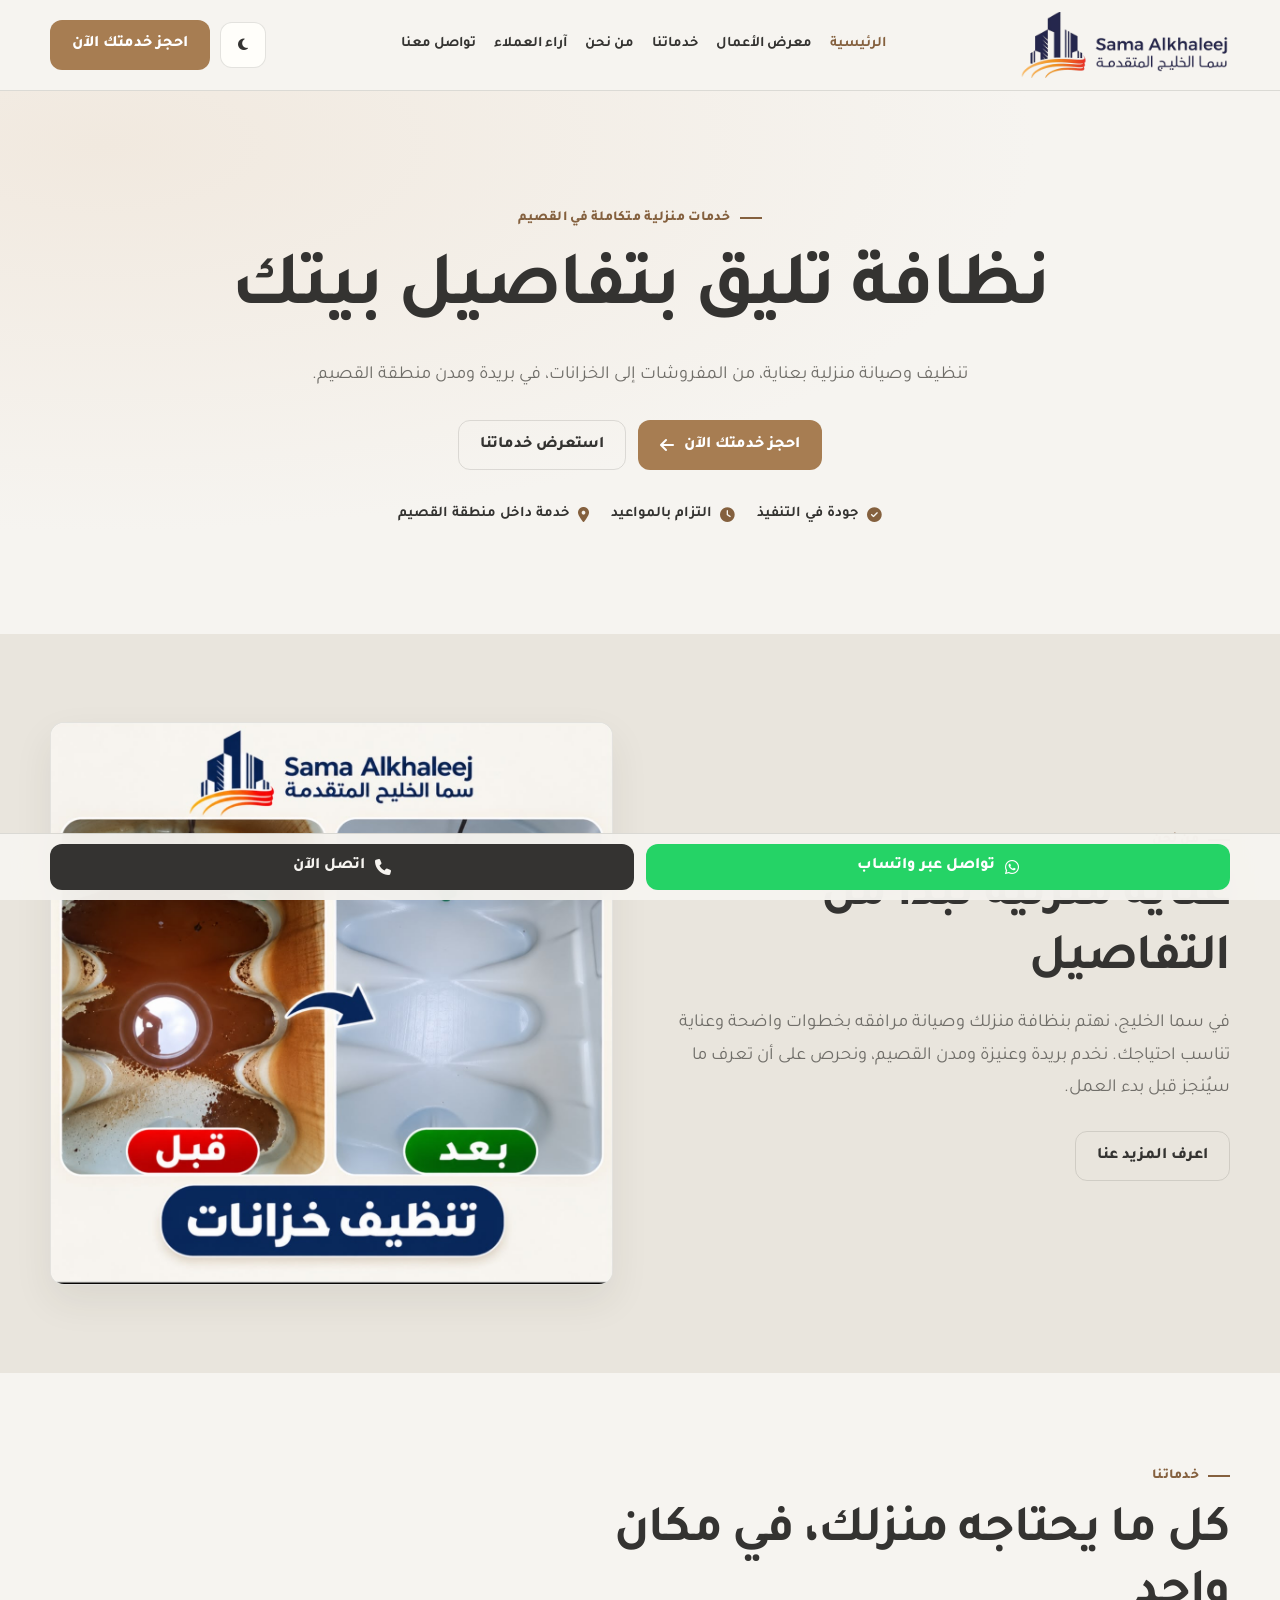
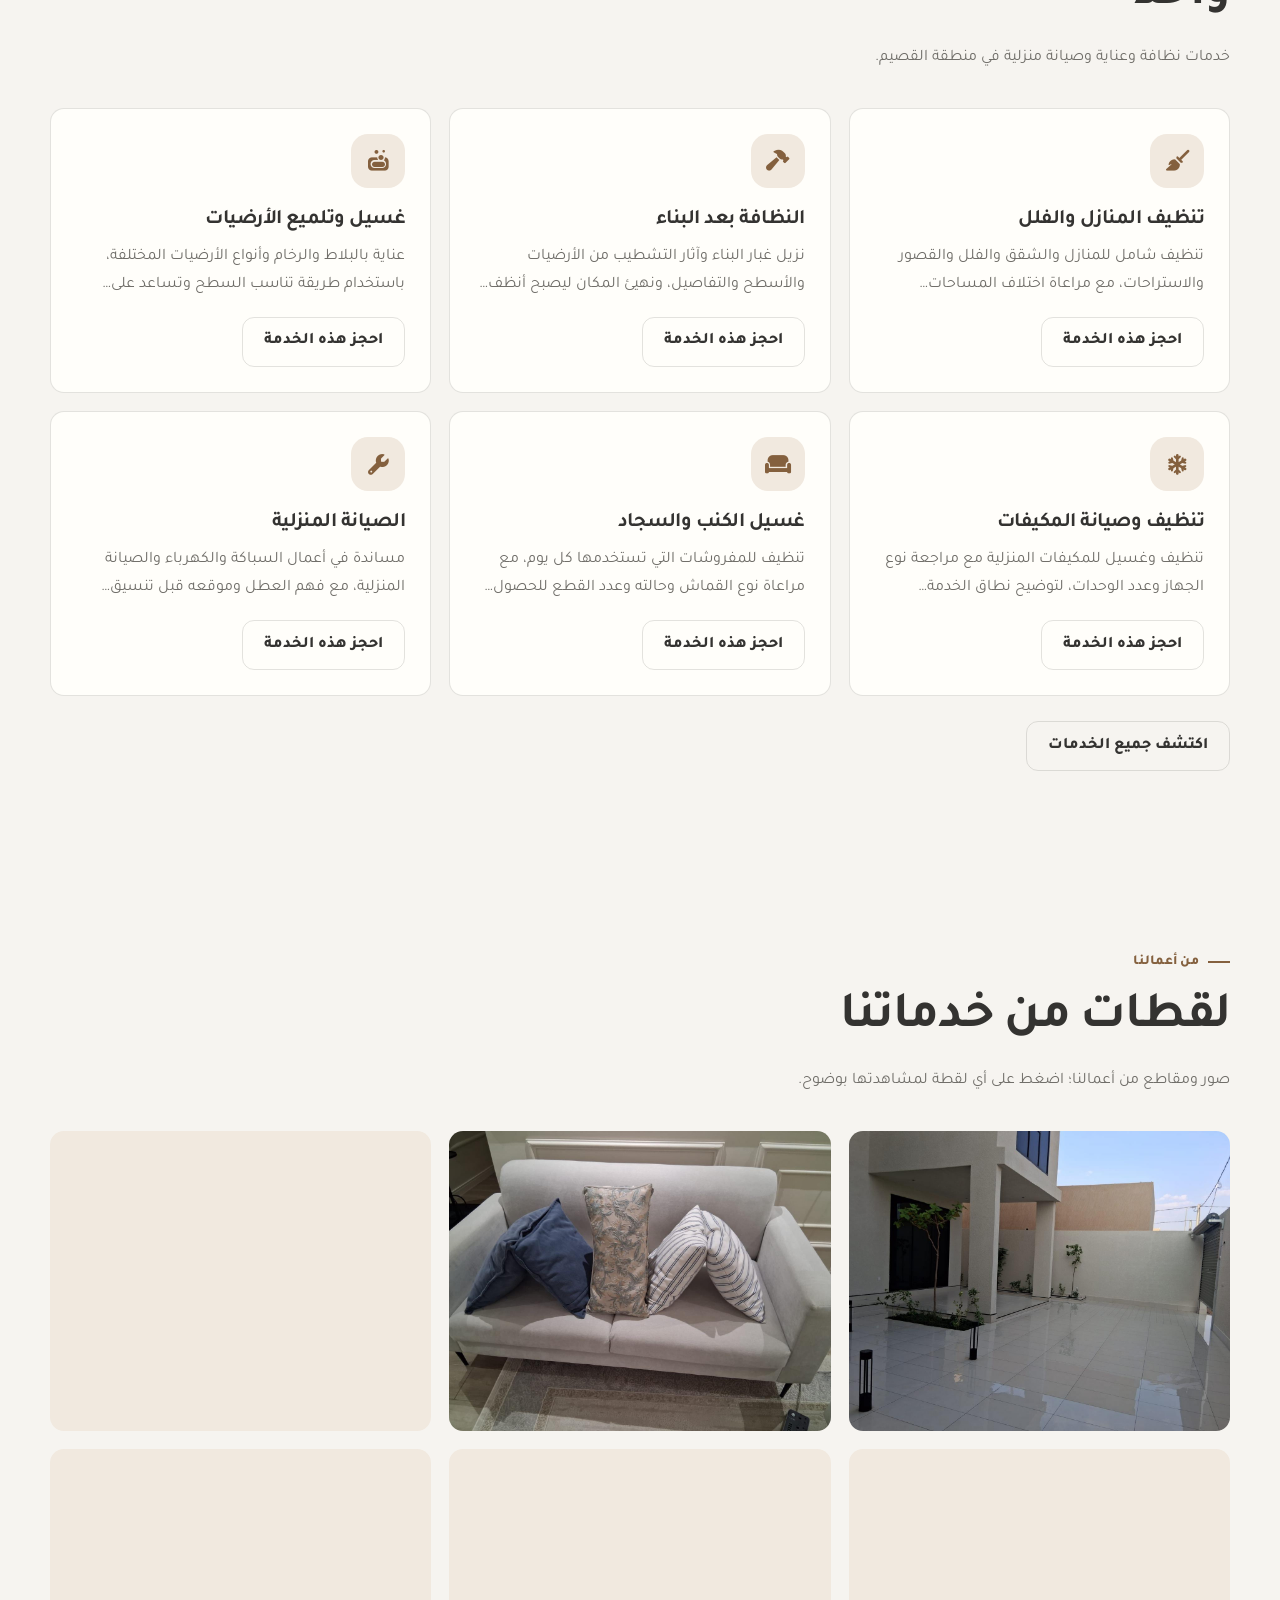
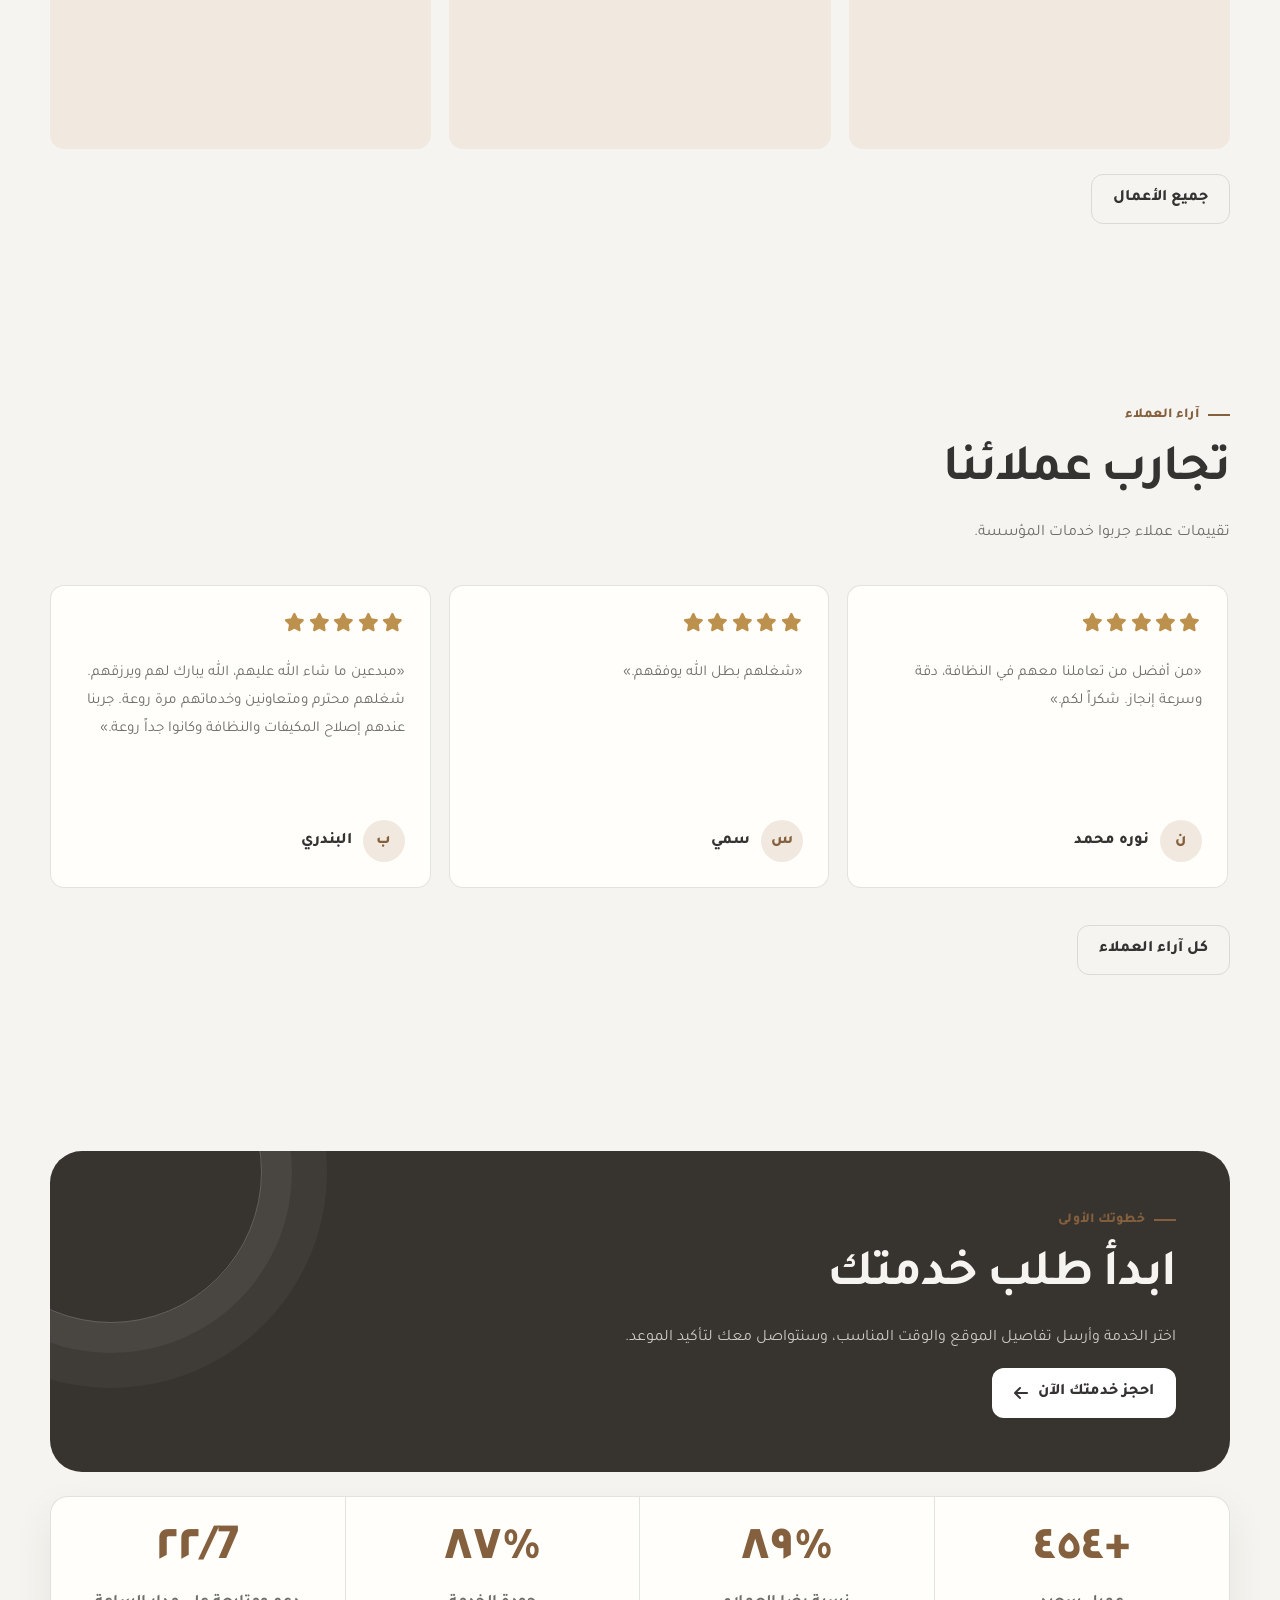
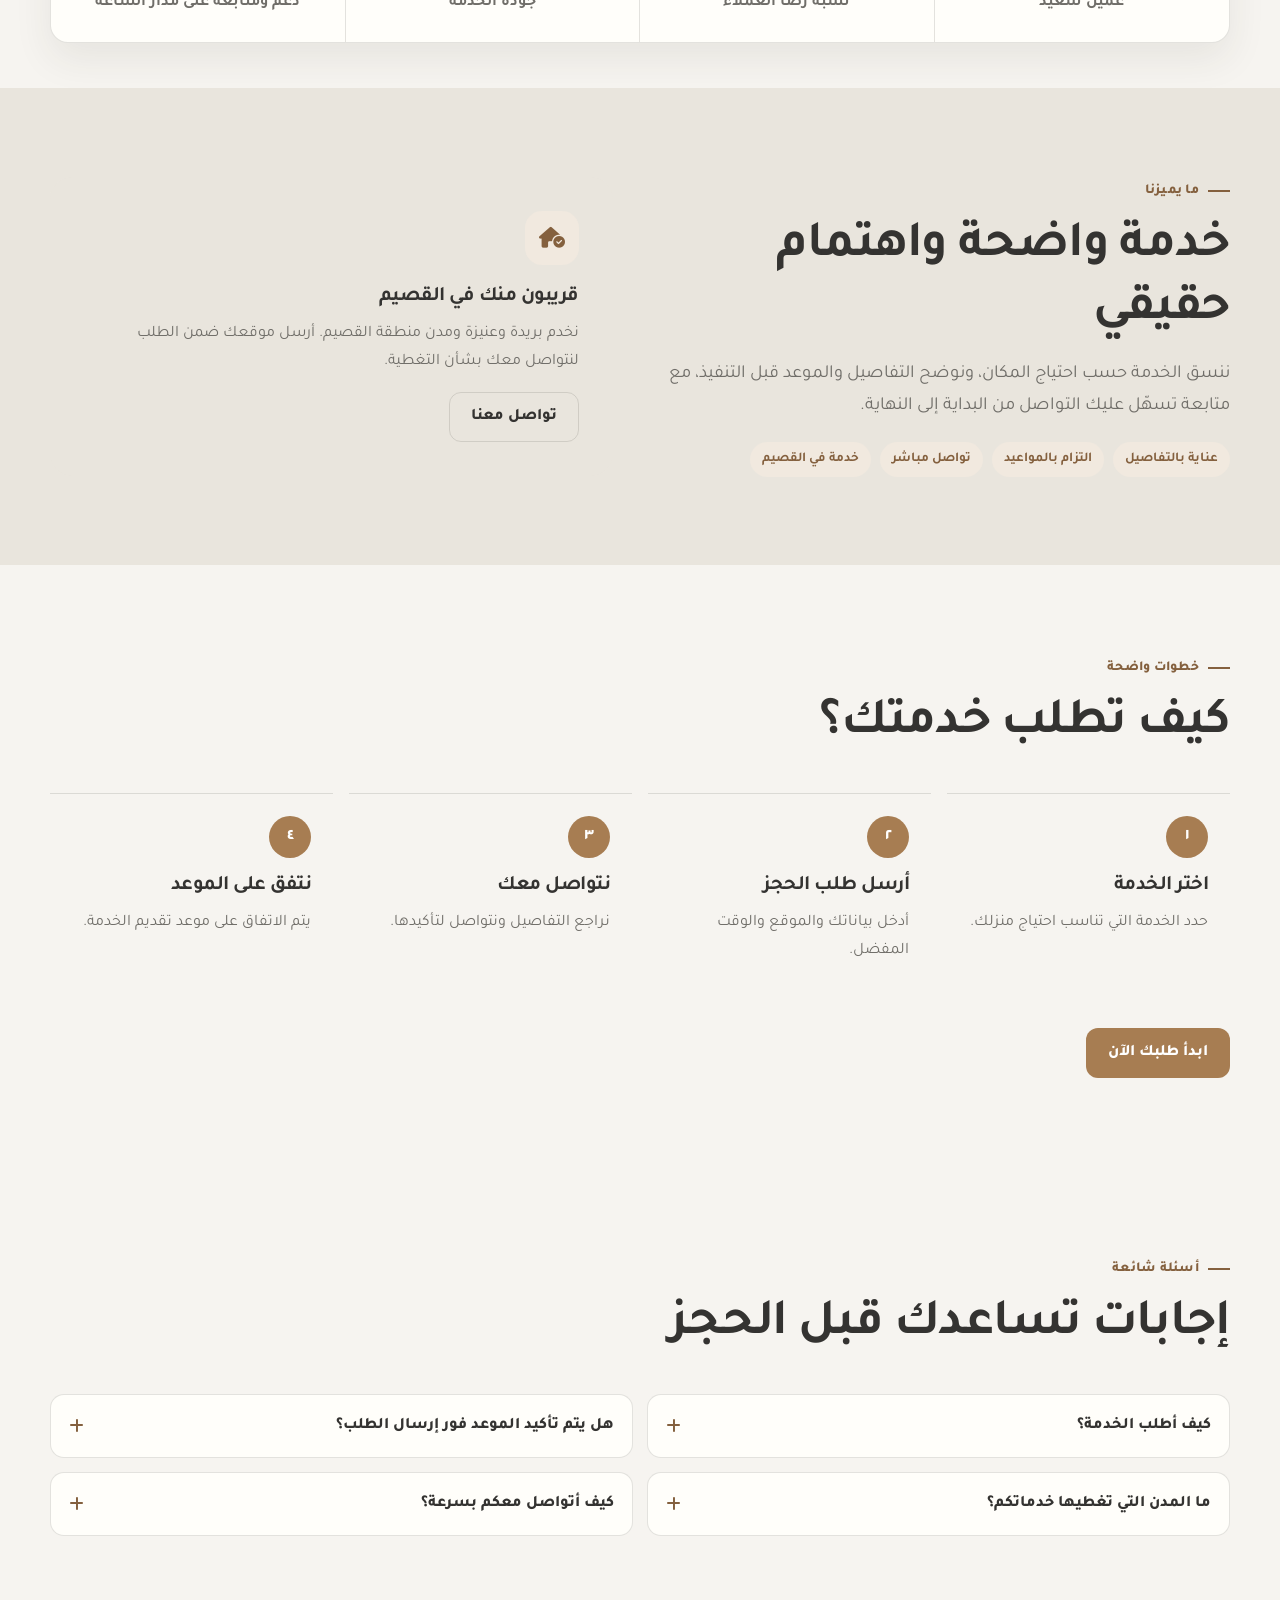
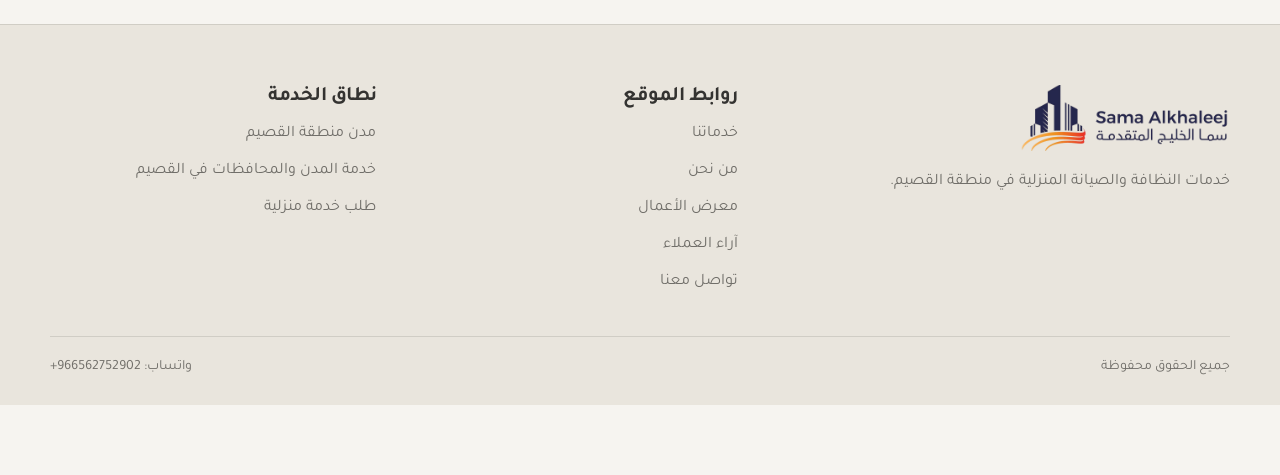
==== index.html @ a7f8eac2 "Refresh homepage flow, media gallery, and palette" ====
<!doctype html>
<html lang="ar" dir="rtl" data-theme="light">
  <head>
    <meta charset="utf-8" />
    <meta name="description" content="مؤسسة سما الخليج المتقدمة (Sama Al Khaleej Advanced) لخدمات تنظيف المنازل والفلل والمفروشات والخزانات وصيانة المكيفات والسباكة في بريدة ومدن منطقة القصيم، المملكة العربية السعودية." />
    <meta name="robots" content="index,follow,max-image-preview:large" />
    <meta name="author" content="مؤسسة سما الخليج المتقدمة" />
    <meta name="application-name" content="Sama Al Khaleej Advanced" />
    <meta property="og:type" content="website" />
    <meta property="og:site_name" content="مؤسسة سما الخليج المتقدمة" />
    <meta property="og:locale" content="ar_SA" />
    <meta property="og:title" content="سما الخليج المتقدمة | Sama Al Khaleej Advanced - تنظيف وصيانة المنازل بالقصيم" />
    <meta property="og:description" content="مؤسسة سما الخليج المتقدمة (Sama Al Khaleej Advanced) لخدمات تنظيف المنازل والفلل والمفروشات والخزانات وصيانة المكيفات والسباكة في بريدة ومدن منطقة القصيم، المملكة العربية السعودية." />
    <meta name="twitter:card" content="summary" />
    <meta name="twitter:title" content="سما الخليج المتقدمة | Sama Al Khaleej Advanced - تنظيف وصيانة المنازل بالقصيم" />
    <meta name="twitter:description" content="مؤسسة سما الخليج المتقدمة (Sama Al Khaleej Advanced) لخدمات تنظيف المنازل والفلل والمفروشات والخزانات وصيانة المكيفات والسباكة في بريدة ومدن منطقة القصيم، المملكة العربية السعودية." />
    <title>سما الخليج المتقدمة | Sama Al Khaleej Advanced - تنظيف وصيانة المنازل بالقصيم</title>
    <meta name="viewport" content="width=device-width, initial-scale=1" />
    <meta name="theme-color" content="#f7f6f2" />
    <link
      rel="icon"
      href="data:image/svg+xml,%3Csvg xmlns='http://www.w3.org/2000/svg' viewBox='0 0 100 100'%3E%3Crect width='100' height='100' rx='24' fill='%2375634a'/%3E%3Ctext x='50' y='68' text-anchor='middle' font-size='58' fill='white' font-family='Arial'%3Eس%3C/text%3E%3C/svg%3E"
    />
    <link rel="stylesheet" href="css/variables.css" />
    <link rel="stylesheet" href="css/base.css" />
    <link rel="stylesheet" href="css/components.css" />
    <link rel="stylesheet" href="css/layout.css" />
    <link rel="stylesheet" href="css/animations.css" />
    <link rel="stylesheet" href="css/responsive.css" />
    <link
      rel="stylesheet"
      href="https://cdnjs.cloudflare.com/ajax/libs/font-awesome/6.5.2/css/all.min.css"
    />
    <script>
      try {
        const t = localStorage.getItem("sama-theme");
        if (t === "dark" || t === "light")
          document.documentElement.dataset.theme = t;
        else if (matchMedia("(prefers-color-scheme: dark)").matches)
          document.documentElement.dataset.theme = "dark";
      } catch (e) {}
    </script>
    <script type="application/ld+json">{"@context":"https://schema.org","@type":"Organization","name":"مؤسسة سما الخليج المتقدمة","alternateName":"Sama Al Khaleej Advanced","telephone":"+966562752902","areaServed":[{"@type":"Place","name":"Buraidah"},{"@type":"Place","name":"Unaizah"},{"@type":"Place","name":"Al-Qassim Region"},{"@type":"Place","name":"Saudi Arabia"}],"knowsAbout":["تنظيف المنازل والفلل","تنظيف ما بعد البناء","غسيل الأرضيات والرخام","غسيل الكنب والسجاد والموكيت","تنظيف وصيانة المكيفات","تنظيف الخزانات","تنظيف النوافذ والواجهات","مكافحة الحشرات","تنظيف المطابخ والحمامات","السباكة والكهرباء والصيانة المنزلية","home cleaning","villa cleaning","post-construction cleaning","floor and marble cleaning","sofa and carpet cleaning","air conditioner cleaning and maintenance","water tank cleaning","pest control","plumbing and electrical maintenance"]}</script>
  </head>
  <body>
    <a class="skip-link" href="#main">انتقل إلى المحتوى</a>
    <header class="site-header">
      <div class="container nav-wrap">
        <a class="brand" href="index.html" aria-label="شعار مؤسسة سما الخليج المتقدمة"><img class="brand-logo" src="assets/logo.png" data-logo-light="assets/logo.png" data-logo-dark="assets/logo-light.png" alt="شعار سما الخليج المتقدمة" /></a>
        <nav class="nav-links" id="main-menu" data-nav-menu aria-label="القائمة الرئيسية"><a href="index.html" aria-current="page">الرئيسية</a><a href="pages/gallery.html">معرض الأعمال</a><a href="pages/services.html">خدماتنا</a><a href="pages/about.html">من نحن</a><a href="pages/testimonials.html">آراء العملاء</a><a href="pages/contact.html">تواصل معنا</a></nav>
        <div class="nav-actions">
          <button
            class="icon-btn"
            type="button"
            data-theme-toggle
            aria-label="التبديل بين الوضعين"
          >
            <i class="fa-solid fa-moon theme-dark" aria-hidden="true"></i
            ><i
              class="fa-solid fa-sun theme-light sr-only"
              aria-hidden="true"
            ></i></button
          ><a class="btn" href="pages/booking.html">احجز خدمتك الآن</a
          ><button
            class="icon-btn nav-toggle"
            type="button"
            data-nav-toggle
            aria-expanded="false"
            aria-controls="main-menu"
            aria-label="فتح القائمة"
          >
            <i class="fa-solid fa-bars" aria-hidden="true"></i>
          </button>
        </div>
      </div>
    </header>
    <main id="main">
      <section class="hero">
        <div class="container hero-grid">
          <div class="hero-copy">
            <span class="eyebrow">خدمات منزلية متكاملة في القصيم</span>
            <h1>نظافة تليق بتفاصيل بيتك</h1>
            <p class="lead">
              تنظيف وصيانة منزلية بعناية، من المفروشات إلى الخزانات، في بريدة ومدن منطقة القصيم.
            </p>
            <div class="hero-actions">
              <a class="btn" href="pages/booking.html"
                >احجز خدمتك الآن
                <i class="fa-solid fa-arrow-left" aria-hidden="true"></i></a
              ><a class="btn btn-secondary" href="pages/services.html"
                >استعرض خدماتنا</a
              >
            </div>
            <div class="trust-row">
              <span class="trust-item"
                ><i class="fa-solid fa-circle-check" aria-hidden="true"></i>جودة
                في التنفيذ</span
              ><span class="trust-item"
                ><i class="fa-solid fa-clock" aria-hidden="true"></i>التزام
                بالمواعيد</span
              ><span class="trust-item"
                ><i class="fa-solid fa-location-dot" aria-hidden="true"></i>خدمة
                داخل منطقة القصيم</span
              >
            </div>
          </div>
        </div>
      </section>
      <section class="section home-about-section" id="home-about">
        <div class="container split home-about-grid">
          <div class="home-about-copy">
            <span class="eyebrow">من نحن</span>
            <h2>عناية منزلية تبدأ من التفاصيل</h2>
            <p class="lead">
              في سما الخليج، نهتم بنظافة منزلك وصيانة مرافقه بخطوات واضحة وعناية
              تناسب احتياجك. نخدم بريدة وعنيزة ومدن القصيم، ونحرص على أن تعرف ما
              سيُنجز قبل بدء العمل.
            </p>
            <a class="btn btn-secondary" href="pages/about.html">اعرف المزيد عنا</a>
          </div>
          <figure class="home-about-visual">
            <img
              src="assets/WhatsApp Image 2026-10-27 at 4.24.41 PM.jpeg"
              alt="مقارنة قبل وبعد تنظيف خزان مياه"
              loading="lazy"
            />
          </figure>
        </div>
      </section>
      <section class="section home-services-section" id="home-services">
        <div class="container">
          <div class="section-head">
            <span class="eyebrow">خدماتنا</span>
            <h2>كل ما يحتاجه منزلك، في مكان واحد</h2>
            <p>خدمات نظافة وعناية وصيانة منزلية في منطقة القصيم.</p>
          </div>
          <div class="grid service-grid">
            <article class="card service-card reveal">
              <span class="icon-tile"><i class="fa-solid fa-broom" aria-hidden="true"></i></span>
              <h3>تنظيف المنازل والفلل</h3>
              <p>تنظيف شامل للمنازل والشقق والفلل والقصور والاستراحات، مع مراعاة اختلاف المساحات وطبيعة كل مكان، لتستعيد مساحتك ترتيبها ونظافتها بعناية.</p>
              <a class="btn btn-secondary" href="pages/booking.html?service=تنظيف%20المنازل">احجز هذه الخدمة</a>
            </article>
            <article class="card service-card reveal">
              <span class="icon-tile"><i class="fa-solid fa-hammer" aria-hidden="true"></i></span>
              <h3>النظافة بعد البناء</h3>
              <p>نزيل غبار البناء وآثار التشطيب من الأرضيات والأسطح والتفاصيل، ونهيئ المكان ليصبح أنظف وأسهل استعدادًا للسكن أو الاستخدام.</p>
              <a class="btn btn-secondary" href="pages/booking.html?service=النظافة%20بعد%20البناء">احجز هذه الخدمة</a>
            </article>
            <article class="card service-card reveal">
              <span class="icon-tile"><i class="fa-solid fa-soap" aria-hidden="true"></i></span>
              <h3>غسيل وتلميع الأرضيات</h3>
              <p>عناية بالبلاط والرخام وأنواع الأرضيات المختلفة، باستخدام طريقة تناسب السطح وتساعد على استعادة مظهره النظيف والمرتب.</p>
              <a class="btn btn-secondary" href="pages/booking.html?service=غسيل%20الأرضيات">احجز هذه الخدمة</a>
            </article>
            <article class="card service-card reveal">
              <span class="icon-tile"><i class="fa-solid fa-snowflake" aria-hidden="true"></i></span>
              <h3>تنظيف وصيانة المكيفات</h3>
              <p>تنظيف وغسيل للمكيفات المنزلية مع مراجعة نوع الجهاز وعدد الوحدات، لتوضيح نطاق الخدمة ومساعدتك في الحفاظ على أداء أفضل.</p>
              <a class="btn btn-secondary" href="pages/booking.html?service=تنظيف%20المكيفات">احجز هذه الخدمة</a>
            </article>
            <article class="card service-card reveal">
              <span class="icon-tile"><i class="fa-solid fa-couch" aria-hidden="true"></i></span>
              <h3>غسيل الكنب والسجاد</h3>
              <p>تنظيف للمفروشات التي تستخدمها كل يوم، مع مراعاة نوع القماش وحالته وعدد القطع للحصول على عناية مناسبة لبيتك.</p>
              <a class="btn btn-secondary" href="pages/booking.html?service=غسيل%20الكنب%20والسجاد">احجز هذه الخدمة</a>
            </article>
            <article class="card service-card reveal">
              <span class="icon-tile"><i class="fa-solid fa-wrench" aria-hidden="true"></i></span>
              <h3>الصيانة المنزلية</h3>
              <p>مساندة في أعمال السباكة والكهرباء والصيانة المنزلية، مع فهم العطل وموقعه قبل تنسيق نطاق العمل والموعد المناسب.</p>
              <a class="btn btn-secondary" href="pages/booking.html?service=الصيانة%20المنزلية">احجز هذه الخدمة</a>
            </article>
          </div>
          <div class="home-section-link"><a class="btn btn-secondary" href="pages/services.html">اكتشف جميع الخدمات</a></div>
        </div>
      </section>
      <section class="section home-gallery-section">
        <div class="container">
          <div class="section-head">
            <span class="eyebrow">من أعمالنا</span>
            <h2>لقطات من خدماتنا</h2>
            <p>صور ومقاطع من أعمالنا؛ اضغط على أي لقطة لمشاهدتها بوضوح.</p>
          </div>
          <div class="home-gallery-grid" data-gallery-grid data-gallery-preview></div>
          <div class="home-section-link"><a class="btn btn-secondary" href="pages/gallery.html">جميع الأعمال</a></div>
        </div>
      </section>
      <section class="section home-reviews-section" aria-labelledby="home-reviews-title">
        <div class="container">
          <div class="section-head">
            <span class="eyebrow">آراء العملاء</span>
            <h2 id="home-reviews-title">تجارب عملائنا</h2>
            <p>تقييمات عملاء جربوا خدمات المؤسسة.</p>
          </div>
          <div class="testimonial-viewport" data-testimonial-viewport tabindex="0" aria-label="اسحب لعرض تقييمات العملاء">
            <div class="testimonial-track" data-testimonial-track></div>
          </div>
          <div class="home-section-link"><a class="btn btn-secondary" href="pages/testimonials.html">كل آراء العملاء</a></div>
        </div>
      </section>
      <section class="section home-order-cta-section">
        <div class="container">
          <div class="cta-band">
            <span class="eyebrow">خطوتك الأولى</span>
            <h2>ابدأ طلب خدمتك</h2>
            <p>اختر الخدمة وأرسل تفاصيل الموقع والوقت المناسب، وسنتواصل معك لتأكيد الموعد.</p>
            <a class="btn btn-light" href="pages/booking.html">احجز خدمتك الآن <i class="fa-solid fa-arrow-left" aria-hidden="true"></i></a>
          </div>
        </div>
      </section>
      <section class="stats-section" data-stats aria-label="إحصائيات خدماتنا">
        <div class="container">
          <div class="stats-grid">
            <article class="stats-item"><strong class="stats-number" data-count="500" data-suffix="+">0</strong><p>عميل سعيد</p></article>
            <article class="stats-item"><strong class="stats-number" data-count="98" data-suffix="%">0</strong><p>نسبة رضا العملاء</p></article>
            <article class="stats-item"><strong class="stats-number" data-count="96" data-suffix="%">0</strong><p>جودة الخدمة</p></article>
            <article class="stats-item"><strong class="stats-number" data-count="24" data-suffix="/7">0</strong><p>دعم ومتابعة على مدار الساعة</p></article>
          </div>
        </div>
      </section>
      <section class="section home-why-section">
        <div class="container split">
          <div>
            <span class="eyebrow">ما يميزنا</span>
            <h2>خدمة واضحة واهتمام حقيقي</h2>
            <p class="lead">ننسق الخدمة حسب احتياج المكان، ونوضح التفاصيل والموعد قبل التنفيذ، مع متابعة تسهّل عليك التواصل من البداية إلى النهاية.</p>
            <div class="tag-list">
              <span class="pill">عناية بالتفاصيل</span><span class="pill">التزام بالمواعيد</span><span class="pill">تواصل مباشر</span><span class="pill">خدمة في القصيم</span>
            </div>
          </div>
          <div class="stat-card reveal">
            <span class="icon-tile"><i class="fa-solid fa-house-circle-check" aria-hidden="true"></i></span>
            <h3>قريبون منك في القصيم</h3>
            <p>نخدم بريدة وعنيزة ومدن منطقة القصيم. أرسل موقعك ضمن الطلب لنتواصل معك بشأن التغطية.</p>
            <a href="pages/contact.html" class="btn btn-secondary">تواصل معنا</a>
          </div>
        </div>
      </section>
      <section class="section home-steps-section">
        <div class="container">
          <div class="section-head"><span class="eyebrow">خطوات واضحة</span><h2>كيف تطلب خدمتك؟</h2></div>
          <div class="steps">
            <article class="step-card reveal"><span class="step-number">١</span><h3>اختر الخدمة</h3><p>حدد الخدمة التي تناسب احتياج منزلك.</p></article>
            <article class="step-card reveal"><span class="step-number">٢</span><h3>أرسل طلب الحجز</h3><p>أدخل بياناتك والموقع والوقت المفضل.</p></article>
            <article class="step-card reveal"><span class="step-number">٣</span><h3>نتواصل معك</h3><p>نراجع التفاصيل ونتواصل لتأكيدها.</p></article>
            <article class="step-card reveal"><span class="step-number">٤</span><h3>نتفق على الموعد</h3><p>يتم الاتفاق على موعد تقديم الخدمة.</p></article>
          </div>
          <div class="home-section-link"><a class="btn" href="pages/booking.html">ابدأ طلبك الآن</a></div>
        </div>
      </section>
      <section class="section faq-section">
        <div class="container">
          <div class="section-head"><span class="eyebrow">أسئلة شائعة</span><h2>إجابات تساعدك قبل الحجز</h2></div>
          <div class="faq-list">
            <details class="faq-item"><summary>كيف أطلب الخدمة؟<i class="fa-solid fa-plus faq-toggle-icon" aria-hidden="true"></i></summary><p>اختر الخدمة المناسبة، ثم أرسل طلبك عبر نموذج الحجز أو تواصل معنا عبر واتساب لمراجعة التفاصيل.</p></details>
            <details class="faq-item"><summary>هل يتم تأكيد الموعد فور إرسال الطلب؟<i class="fa-solid fa-plus faq-toggle-icon" aria-hidden="true"></i></summary><p>نعم، نؤكد استلام طلبك عبر واتساب ونتواصل معك مباشرة لتثبيت الموعد وتفاصيل الخدمة.</p></details>
            <details class="faq-item"><summary>ما المدن التي تغطيها خدماتكم؟<i class="fa-solid fa-plus faq-toggle-icon" aria-hidden="true"></i></summary><p>نخدم بريدة وعنيزة ومدن منطقة القصيم. أرسل موقعك لنتأكد من توفر الخدمة.</p></details>
            <details class="faq-item"><summary>كيف أتواصل معكم بسرعة؟<i class="fa-solid fa-plus faq-toggle-icon" aria-hidden="true"></i></summary><p>استخدم زر واتساب أو الاتصال المثبت أسفل الشاشة للتواصل مباشرة.</p></details>
          </div>
        </div>
      </section>
    </main>
    <dialog class="lightbox" data-lightbox aria-label="عارض الوسائط">
      <div class="lightbox-inner">
        <div class="lightbox-toolbar">
          <button class="lightbox-close" type="button" data-gallery-close aria-label="إغلاق العرض"><i class="fa-solid fa-xmark" aria-hidden="true"></i></button>
          <div class="lightbox-sharing">
            <button type="button" data-gallery-share aria-label="مشاركة" title="مشاركة"><i class="fa-solid fa-share-nodes" aria-hidden="true"></i></button>
          </div>
        </div>
        <div class="lightbox-art" data-lightbox-art></div>
        <p data-gallery-share-status role="status" aria-live="polite"></p>
      </div>
    </dialog>
    <footer class="site-footer">
      <div class="container">
        <div class="footer-grid">
          <div>
            <a class="brand" href="index.html" aria-label="شعار مؤسسة سما الخليج المتقدمة"><img class="brand-logo" src="assets/logo.png" data-logo-light="assets/logo.png" data-logo-dark="assets/logo-light.png" alt="شعار سما الخليج المتقدمة" /></a>
            <p style="margin-top: 17px">
              خدمات النظافة والصيانة المنزلية في منطقة القصيم.
            </p>
          </div>
          <div>
            <h3>روابط الموقع</h3>
            <div class="footer-links">
              <a href="pages/services.html">خدماتنا</a
              ><a href="pages/about.html">من نحن</a
              ><a href="pages/gallery.html">معرض الأعمال</a
              ><a href="pages/testimonials.html">آراء العملاء</a
              ><a href="pages/contact.html">تواصل معنا</a>
            </div>
          </div>
          <div>
            <h3>نطاق الخدمة</h3>
            <div class="footer-links">
              <span>مدن منطقة القصيم</span
              ><span>خدمة المدن والمحافظات في القصيم</span
              ><a href="pages/booking.html">طلب خدمة منزلية</a>
            </div>
          </div>
        </div>
        <div class="footer-bottom">
          <span>جميع الحقوق محفوظة</span
          ><span>واتساب: <bdi dir="ltr">+966562752902</bdi></span>
        </div>
      </div>
    </footer>

    <script src="js/theme.js" defer></script>
    <script src="js/navigation.js" defer></script>
    <script src="js/main.js" defer></script>
    <script src="js/data.js" defer></script>
    <script src="js/gallery.js" defer></script>
    <script src="js/testimonials.js" defer></script>
    <script src="js/actions.js" defer></script>
  </body>
</html>
---- css/variables.css ----
:root {
  color-scheme: light;
  --ink: #343331;
  --muted: #706e69;
  --paper: #f6f4f0;
  --surface: #fffefa;
  --soft: #e9e5dd;
  --line: rgba(62, 57, 49, 0.14);
  --accent: #a77d52;
  --accent-strong: #84603e;
  --accent-soft: #f1e9df;
  --sunny: #bc914d;
  --button-text: #ffffff;
  --button-hover-text: #ffffff;
  --call-bg: #343331;
  --call-text: #f6f4f0;
  --cta-bg: #37332f;
  --cta-text: #f6f4f0;
  --cta-muted: rgba(246, 244, 240, 0.78);
  --sand: #e4ded4;
  --shadow: 0 16px 38px rgba(53, 47, 39, 0.08);
  --radius: 22px;
  --radius-sm: 14px;
  --button-radius: 12px;
  --max: 1180px;
  --font: "Tajawal", Arial, sans-serif;
  --header-bg: rgba(246, 244, 240, 0.95);
}
[data-theme="dark"] {
  color-scheme: dark;
  --ink: #f0eee9;
  --muted: #bbb7af;
  --paper: #242321;
  --surface: #2d2b28;
  --soft: #37342f;
  --line: rgba(232, 225, 215, 0.14);
  --accent: #c4a273;
  --accent-strong: #ddc49f;
  --accent-soft: #3b3731;
  --sunny: #d0ad70;
  --button-text: #282623;
  --button-hover-text: #242321;
  --call-bg: #c4a273;
  --call-text: #242321;
  --cta-bg: #191817;
  --cta-text: #f0eee9;
  --cta-muted: rgba(240, 238, 233, 0.76);
  --sand: #3b3833;
  --shadow: 0 20px 50px rgba(0, 0, 0, 0.28);
  --header-bg: rgba(36, 35, 33, 0.96);
}
---- css/base.css ----
@import url("https://fonts.googleapis.com/css2?family=Tajawal:wght@400;500;600;700;800&display=swap");
* {
  box-sizing: border-box;
  -webkit-tap-highlight-color: transparent;
  -webkit-touch-callout: none;
}
html {
  scroll-behavior: smooth;
  scroll-padding-top: 100px;
}
body {
  margin: 0;
  background: var(--paper);
  color: var(--ink);
  font-family: var(--font);
  line-height: 1.75;
  font-size: 16px;
  transition:
    background 0.25s,
    color 0.25s;
}
body,
button,
input,
select,
textarea {
  font-family: var(--font);
}
img,
video {
  max-width: 100%;
  display: block;
}
a {
  color: inherit;
  text-decoration: none;
}
button {
  color: inherit;
}
::selection {
  background: var(--accent);
  color: #fff;
}
:focus-visible {
  outline: 3px solid var(--accent-strong);
  outline-offset: 3px;
}
.container {
  width: min(calc(100% - 40px), var(--max));
  margin-inline: auto;
}
.section {
  padding: 88px 0;
}
.section-head {
  max-width: 680px;
  margin-bottom: 36px;
}
.eyebrow {
  display: inline-flex;
  gap: 9px;
  align-items: center;
  color: var(--accent-strong);
  font-size: 0.86rem;
  font-weight: 800;
  letter-spacing: 0.02em;
}
.eyebrow:before {
  content: "";
  width: 22px;
  height: 2px;
  background: currentColor;
}
h1,
h2,
h3,
p {
  margin-top: 0;
}
h1,
h2,
h3 {
  line-height: 1.24;
  letter-spacing: -0.025em;
}
h1 {
  font-size: clamp(2.7rem, 6vw, 5.1rem);
  margin: 14px 0 20px;
}
h2 {
  font-size: clamp(2rem, 4vw, 3.2rem);
  margin: 12px 0 16px;
}
h3 {
  font-size: 1.28rem;
  margin-bottom: 10px;
}
p {
  color: var(--muted);
}
.lead {
  font-size: 1.15rem;
  max-width: 660px;
}
.small {
  font-size: 0.9rem;
}
.sr-only {
  position: absolute;
  width: 1px;
  height: 1px;
  padding: 0;
  margin: -1px;
  overflow: hidden;
  clip: rect(0, 0, 0, 0);
  white-space: nowrap;
  border: 0;
}
.skip-link {
  position: fixed;
  z-index: 1000;
  top: -60px;
  right: 16px;
  background: var(--surface);
  padding: 10px 16px;
  border-radius: 10px;
}
.skip-link:focus {
  top: 12px;
}
@media (prefers-reduced-motion: reduce) {
  *,
  *:before,
  *:after {
    scroll-behavior: auto !important;
    animation-duration: 0.01ms !important;
    animation-iteration-count: 1 !important;
    transition-duration: 0.01ms !important;
  }
}

body {
  padding-bottom: 70px;
}
---- css/components.css ----
* {
  -webkit-tap-highlight-color: transparent;
  -webkit-touch-callout: none;
}
.btn {
  display: inline-flex;
  align-items: center;
  justify-content: center;
  gap: 10px;
  min-height: 50px;
  padding: 12px 21px;
  border: 1px solid transparent;
  border-radius: var(--button-radius);
  background: var(--accent);
  color: var(--button-text);
  font-weight: 800;
  line-height: 1.2;
  transition:
    transform 0.2s,
    background 0.2s,
    box-shadow 0.2s;
  cursor: pointer;
}
.btn:hover {
  transform: translateY(-2px);
  background: var(--accent-strong);
  color: var(--button-hover-text);
  box-shadow: 0 10px 24px rgba(57, 54, 50, 0.2);
}
.btn-secondary {
  background: transparent;
  border-color: var(--line);
  color: var(--ink);
}
.btn-secondary:hover {
  color: var(--accent-strong);
  background: var(--accent-soft);
  box-shadow: none;
}
.btn-light {
  background: #fff;
  color: #343331;
}
.icon-btn {
  width: 46px;
  height: 46px;
  border: 1px solid var(--line);
  border-radius: var(--button-radius);
  background: var(--surface);
  display: grid;
  place-items: center;
  cursor: pointer;
}
.glass {
  background: var(--header-bg);
  border: 1px solid rgba(255, 255, 255, 0.45);
  backdrop-filter: blur(18px);
  -webkit-backdrop-filter: blur(18px);
  box-shadow: var(--shadow);
}
.card {
  border: 1px solid var(--line);
  border-radius: var(--radius-sm);
  background: var(--surface);
  padding: 25px;
  transition:
    transform 0.25s,
    border-color 0.25s,
    box-shadow 0.25s;
}
.card:hover {
  transform: translateY(-4px);
  border-color: var(--accent);
  box-shadow: var(--shadow);
}
.icon-tile {
  width: 54px;
  height: 54px;
  border-radius: 17px;
  background: var(--accent-soft);
  color: var(--accent-strong);
  display: grid;
  place-items: center;
  font-size: 1.3rem;
  margin-bottom: 20px;
}
.grid {
  display: grid;
  gap: 18px;
}
.service-grid {
  grid-template-columns: repeat(3, minmax(0, 1fr));
}
.service-card {
  display: flex;
  flex-direction: column;
  min-height: 255px;
}
.service-card p {
  flex: 1;
}
.service-card .btn {
  align-self: flex-start;
}
.pill {
  display: inline-flex;
  align-items: center;
  padding: 6px 12px;
  border-radius: 99px;
  background: var(--accent-soft);
  color: var(--accent-strong);
  font-size: 0.84rem;
  font-weight: 700;
}
.tag-list {
  display: flex;
  flex-wrap: wrap;
  gap: 9px;
}
.notice {
  padding: 18px 20px;
  border-radius: 16px;
  border: 1px solid var(--line);
  background: var(--accent-soft);
  color: var(--ink);
}
.notice strong {
  color: var(--ink);
}
.form-field {
  display: grid;
  gap: 7px;
}
.form-field label {
  font-weight: 700;
}
.form-field input,
.form-field select,
.form-field textarea {
  width: 100%;
  min-height: 50px;
  padding: 12px 14px;
  border: 1px solid var(--line);
  border-radius: 12px;
  background: var(--surface);
  color: var(--ink);
}
.form-field textarea {
  min-height: 120px;
  resize: vertical;
}
.form-field input::placeholder,
.form-field textarea::placeholder {
  color: var(--muted);
}
.form-grid {
  display: grid;
  grid-template-columns: repeat(2, minmax(0, 1fr));
  gap: 18px;
}
.form-field.full {
  grid-column: 1/-1;
}
.required {
  color: #b84c3d;
}
.error {
  color: #ad382b;
  min-height: 1.4em;
  font-size: 0.9rem;
}
.input-error {
  border-color: #ad382b !important;
}
.faq-item {
  border-bottom: 1px solid var(--line);
  padding: 18px 0;
}
.faq-item summary {
  font-weight: 800;
  cursor: pointer;
}
.step-number {
  width: 42px;
  height: 42px;
  display: grid;
  place-items: center;
  border-radius: 50%;
  background: var(--accent);
  color: var(--button-hover-text);
  font-weight: 800;
}
.cta-band {
  position: relative;
  overflow: hidden;
  padding: 54px;
  border-radius: 32px;
  background: var(--cta-bg);
  color: var(--cta-text);
}
.cta-band:after {
  content: "";
  position: absolute;
  width: 300px;
  height: 300px;
  border: 1px solid rgba(255, 255, 255, 0.22);
  border-radius: 50%;
  left: -90px;
  top: -130px;
  box-shadow:
    0 0 0 30px rgba(255, 255, 255, 0.05),
    0 0 0 65px rgba(255, 255, 255, 0.04);
}
.cta-band p {
  color: var(--cta-muted);
  max-width: 600px;
}
.cta-band > * {
  position: relative;
  z-index: 1;
}
.service-card p {
  display: -webkit-box;
  -webkit-line-clamp: 2;
  -webkit-box-orient: vertical;
  overflow: hidden;
  flex: initial;
  min-height: 3.5em;
  margin-bottom: 18px;
}
.home-gallery-grid {
  display: grid;
  grid-template-columns: repeat(3, minmax(0, 1fr));
  gap: 18px;
}
.home-about-section {
  background: var(--soft);
}
.home-why-section {
  background: var(--soft);
}
.home-order-cta-section {
  padding-bottom: 24px;
}
.home-order-cta-section + .stats-section {
  padding-top: 0;
}
.home-about-grid {
  gap: clamp(30px, 5vw, 64px);
}
.home-about-copy .btn {
  margin-top: 8px;
}
.home-about-visual {
  width: 100%;
  margin: 0;
  overflow: hidden;
  border: 1px solid var(--line);
  border-radius: var(--radius-sm);
  background: var(--surface);
  box-shadow: var(--shadow);
}
.home-about-visual img {
  width: 100%;
  aspect-ratio: 1 / 1;
  object-fit: cover;
  object-position: center 42%;
}
.home-gallery-grid .gallery-item {
  width: 100%;
  overflow: hidden;
  border-radius: var(--radius-sm);
  background: var(--accent-soft);
  text-align: start;
}
.gallery-item {
  display: block;
  width: 100%;
  min-width: 0;
  padding: 0;
  overflow: hidden;
  border: 1px solid var(--line);
  border-radius: var(--radius-sm);
  background: var(--surface);
  color: var(--ink);
  text-align: start;
  cursor: zoom-in;
}
.home-gallery-grid .gallery-media {
  width: 100%;
  height: 300px;
  object-fit: cover;
  transition: transform 0.35s;
}
.home-gallery-grid .gallery-item:hover .gallery-media {
  transform: scale(1.04);
}
.home-section-link { margin-top: 25px; }
.btn-light {
  color: #343331;
}
.gallery-filter {
  display: flex;
  flex-wrap: wrap;
  gap: 10px;
  margin-bottom: 24px;
}
.gallery-filter button {
  border: 1px solid var(--line);
  background: var(--surface);
  color: var(--ink);
  border-radius: var(--button-radius);
  padding: 9px 18px;
  font: inherit;
  font-weight: 700;
  cursor: pointer;
}
.gallery-filter button[aria-pressed="true"] {
  background: var(--accent-strong);
  border-color: var(--accent-strong);
  color: var(--button-hover-text);
}
.gallery-item[hidden] {
  display: none;
}
.gallery-media {
  display: block;
  width: 100%;
  height: clamp(230px, 28vw, 340px);
  object-fit: cover;
  border-radius: 0;
}
.gallery-item video {
  pointer-events: none;
}
.stats-section {
  padding: 30px 0 45px;
}
.stats-grid {
  display: grid;
  grid-template-columns: repeat(3, 1fr);
  gap: 16px;
}
.stats-item {
  text-align: center;
  padding: 24px 18px;
  background: var(--surface);
  border: 1px solid var(--line);
  border-radius: var(--radius-sm);
}
.stats-number {
  display: block;
  color: var(--accent-strong);
  font-size: clamp(2rem, 4vw, 3.2rem);
  line-height: 1.15;
  font-weight: 800;
  direction: ltr;
}
.stats-item p {
  margin: 8px 0 0;
  font-weight: 700;
}
.testimonial-grid {
  display: grid;
  grid-template-columns: repeat(3, minmax(0, 1fr));
  gap: 18px;
}
.testimonial-card {
  display: flex;
  flex-direction: column;
  gap: 15px;
}
.testimonial-stars {
  color: var(--accent-strong);
  letter-spacing: 0.12em;
  font-size: 1.15rem;
}
.testimonial-card blockquote {
  margin: 0;
  color: var(--muted);
  flex: 1;
}
.testimonial-person {
  display: flex;
  align-items: center;
  gap: 11px;
  font-weight: 800;
}
.testimonial-avatar {
  width: 42px;
  height: 42px;
  border-radius: 50%;
  display: grid;
  place-items: center;
  background: var(--accent-soft);
  color: var(--accent-strong);
}
.sample-note {
  font-size: 0.8rem;
  color: var(--muted);
}
.faq-list {
  max-width: 850px;
  margin-inline: auto;
}
.faq-item {
  border: 1px solid var(--line);
  border-radius: 14px;
  padding: 0 18px;
  margin-bottom: 12px;
  background: var(--surface);
}
.faq-item summary {
  list-style: none;
  display: flex;
  align-items: center;
  justify-content: space-between;
  gap: 15px;
  padding: 17px 0;
}
.faq-item summary::-webkit-details-marker {
  display: none;
}
.faq-item summary::after {
  content: none;
}
.faq-item[open] summary::after {
  content: none;
}
.faq-item p {
  margin: 0 0 17px;
}
.action-bar {
  position: fixed;
  z-index: 80;
  inset: auto 0 0;
  padding: 10px max(16px, calc((100vw - var(--max)) / 2));
  display: flex;
  gap: 12px;
  background: var(--header-bg);
  backdrop-filter: blur(18px);
  border-top: 1px solid var(--line);
}
.action-bar .btn {
  flex: 1;
  min-height: 46px;
}
.action-bar .btn-whatsapp {
  background: #25d366;
  color: #fff;
}
.action-bar .btn-whatsapp .fa-whatsapp { color: #fff; }
.action-bar .btn-call {
  background: var(--call-bg);
  color: var(--call-text);
}
.gallery-grid {
  grid-template-columns: repeat(3, minmax(0, 1fr));
}

.faq-item p {
  max-height: 0;
  overflow: hidden;
  transition:
    max-height 0.35s ease,
    margin 0.35s ease;
}
.faq-item[open] p {
  max-height: 14em;
}

/* Shared control sizing and homepage metric panel. */
.btn,
.icon-btn,
.gallery-filter button,
.lightbox button {
  border-radius: var(--button-radius);
}
.stats-grid {
  grid-template-columns: repeat(4, minmax(0, 1fr));
  gap: 0;
  overflow: hidden;
  border: 1px solid var(--line);
  border-radius: 18px;
  background: var(--surface);
  box-shadow: var(--shadow);
}
.stats-item {
  border: 0;
  border-radius: 0;
  background: transparent;
  padding: 25px 16px;
}
.stats-item + .stats-item {
  border-inline-start: 1px solid var(--line);
}
.testimonial-card {
  min-height: 250px;
  padding: 25px;
  border-radius: 14px;
  background: var(--surface);
}
.testimonial-stars {
  color: var(--accent-strong);
  letter-spacing: 0.08em;
}
.testimonial-card blockquote {
  font-size: 0.95rem;
  line-height: 1.85;
}
.testimonial-card .sample-note {
  margin-top: auto;
}
@media (max-width: 980px) {
  .stats-grid {
    grid-template-columns: repeat(2, minmax(0, 1fr));
  }
  .stats-item:nth-child(odd) {
    border-inline-start: 0;
  }
  .stats-item:nth-child(n + 3) {
    border-top: 1px solid var(--line);
  }
  .testimonial-grid {
    grid-template-columns: repeat(2, minmax(0, 1fr));
  }
}
@media (max-width: 560px) {
  .stats-item {
    padding: 20px 12px;
  }
  .testimonial-card {
    padding: 21px;
  }
}
.faq-list {
  display: grid;
  grid-template-columns: repeat(2, minmax(0, 1fr));
  gap: 14px;
  max-width: none;
}
.faq-list .faq-item {
  margin: 0;
}
.faq-item summary::after {
  content: none;
}
.faq-item[open] summary::after {
  content: none;
}
.faq-toggle-icon {
  flex: 0 0 auto;
  color: var(--accent-strong);
  font-size: 1rem;
  transition: transform 0.25s ease;
}
.faq-item[open] .faq-toggle-icon {
  transform: rotate(45deg);
}
.testimonial-stars {
  color: var(--sunny);
}
.testimonial-stars .star-empty {
  color: var(--sunny);
}
.testimonial-stars i + i {
  margin-inline-start: 2px;
}
.review-response {
  padding: 12px 14px;
  border-inline-start: 3px solid var(--accent);
  border-radius: 8px;
  background: var(--soft);
  font-size: 0.88rem;
}
.review-response p {
  margin: 5px 0 0;
}

.brand-logo {
  display: block;
  flex: 0 0 auto;
  width: 210px;
  height: 66px;
  max-width: none;
  object-fit: cover;
  object-position: center;
}
.testimonial-viewport {
  overflow-x: auto;
  direction: ltr;
  overscroll-behavior-inline: contain;
  scroll-snap-type: inline mandatory;
  scrollbar-width: none;
  cursor: grab;
  touch-action: pan-x pan-y;
}
.testimonial-viewport::-webkit-scrollbar { display: none; }
.testimonial-viewport.is-dragging {
  cursor: grabbing;
  scroll-snap-type: none;
  user-select: none;
}
.testimonial-track {
  position: relative;
  display: flex;
  direction: ltr;
  gap: 18px;
  padding: 2px 1px 12px;
}
.testimonial-track .testimonial-card {
  flex: 0 0 calc((100% - 36px) / 3);
  direction: rtl;
  text-align: right;
  scroll-snap-align: start;
}
.home-reviews-heading {
  display: block;
}
.home-reviews-heading .section-head { margin-bottom: 24px; }
.lightbox-inner {
  position: relative;
  width: min(1120px, 100%);
  max-height: 92vh;
  overflow-y: auto;
  scrollbar-width: none;
}
.lightbox-inner::-webkit-scrollbar { display: none; }
.lightbox .lightbox-media {
  width: auto;
  max-width: min(94vw, 1080px);
  height: auto;
  max-height: 72vh;
  object-fit: contain;
  margin-inline: auto;
}
.lightbox .lightbox-media:where(video) { width: min(94vw, 1080px); }
.lightbox-sharing {
  display: flex;
  justify-content: center;
  flex-wrap: wrap;
  gap: 10px;
  margin: 0;
}
.lightbox-toolbar {
  position: absolute;
  top: 8px;
  inset-inline-end: 8px;
  z-index: 2;
  display: grid;
  justify-items: center;
  gap: 8px;
}
.lightbox-sharing button,
.lightbox-sharing a {
  display: inline-flex;
  align-items: center;
  gap: 8px;
  min-height: 44px;
  padding: 9px 15px;
  border: 1px solid #ffffff55;
  border-radius: var(--button-radius);
  background: #ffffff18;
  color: #fff;
  font: inherit;
  cursor: pointer;
}
.lightbox-sharing button[data-gallery-share] {
  width: 44px;
  height: 44px;
  padding: 0;
  justify-content: center;
  border-radius: var(--button-radius);
}
.lightbox-art { touch-action: pan-y; }
.lightbox-sharing button:hover { background: #ffffff2a; }
[data-gallery-share-status] {
  min-height: 1.5em;
  margin: 8px 0 0;
  color: #fff;
}
.lightbox-close {
  position: static;
}

input[type="number"] {
  appearance: textfield;
  -moz-appearance: textfield;
}
input[type="number"]::-webkit-inner-spin-button,
input[type="number"]::-webkit-outer-spin-button {
  margin: 0;
  -webkit-appearance: none;
}
.date-control {
  position: relative;
  width: 100%;
}
.date-control > input[type="text"] {
  padding-inline-end: 54px;
  text-align: left;
  letter-spacing: 0.03em;
}
.date-picker-trigger {
  position: absolute;
  top: 50%;
  inset-inline-end: 6px;
  z-index: 1;
  display: grid;
  width: 42px;
  height: 42px;
  padding: 0;
  place-items: center;
  transform: translateY(-50%);
  border: 0;
  border-radius: var(--button-radius);
  background: transparent;
  color: var(--accent-strong);
  font-size: 1.1rem;
  cursor: pointer;
}
.date-picker-trigger:hover,
.date-picker-trigger:focus-visible {
  background: var(--accent-soft);
}
.date-calendar {
  position: absolute;
  top: calc(100% + 8px);
  inset-inline-end: 0;
  z-index: 30;
  width: min(320px, calc(100vw - 48px));
  padding: 14px;
  border: 1px solid var(--line);
  border-radius: var(--button-radius);
  background: var(--surface);
  color: var(--ink);
  box-shadow: var(--shadow);
  direction: ltr;
}
.date-calendar[hidden] {
  display: none;
}
.date-calendar-header {
  display: grid;
  grid-template-columns: 38px 1fr 38px;
  align-items: center;
  gap: 6px;
  margin-bottom: 12px;
  text-align: center;
}
.date-calendar-header strong {
  font-size: 0.98rem;
}
.date-calendar-header button,
.date-calendar-day {
  display: grid;
  width: 36px;
  height: 36px;
  padding: 0;
  place-items: center;
  border: 0;
  border-radius: 10px;
  background: transparent;
  color: var(--ink);
  cursor: pointer;
}
.date-calendar-header button:hover:not(:disabled),
.date-calendar-day:hover:not(:disabled) {
  background: var(--accent-soft);
}
.date-calendar-header button:disabled,
.date-calendar-day:disabled {
  opacity: 0.38;
  cursor: default;
}
.date-calendar-weekdays,
.date-calendar-days {
  display: grid;
  grid-template-columns: repeat(7, minmax(0, 1fr));
  justify-items: center;
  gap: 3px;
}
.date-calendar-weekdays {
  margin-bottom: 5px;
  color: var(--muted);
  font-size: 0.78rem;
  font-weight: 700;
  text-align: center;
}
.date-calendar-day[aria-pressed="true"] {
  background: var(--accent-strong);
  color: var(--button-hover-text);
}
.date-calendar-day.is-today:not([aria-pressed="true"]) {
  outline: 1px solid var(--accent-strong);
}
@media (max-width: 980px) {
  .testimonial-track .testimonial-card {
    flex-basis: calc((100% - 18px) / 2);
  }
}
@media (max-width: 560px) {
  .brand-logo { width: 152px; height: 48px; }
  .testimonial-track .testimonial-card {
    flex-basis: 88%;
    min-height: 230px;
  }
  .home-gallery-grid .gallery-media { height: clamp(150px, 36vw, 220px); }
  .lightbox { padding: 10px; }
  .lightbox .lightbox-media,
  .lightbox .lightbox-media:where(video) {
    max-width: 96vw;
    max-height: 70vh;
    width: 96vw;
  }
}
@media (max-width: 560px) {
  .faq-list {
    grid-template-columns: 1fr;
  }
}
---- css/layout.css ----
* {
  -webkit-tap-highlight-color: transparent;
  -webkit-touch-callout: none;
}
.site-header {
  position: sticky;
  top: 0;
  z-index: 50;
  padding: 12px 0;
  background: var(--header-bg);
  backdrop-filter: blur(18px);
  border-bottom: 1px solid var(--line);
}
.nav-wrap {
  display: flex;
  align-items: center;
  justify-content: space-between;
  gap: 20px;
}
.brand {
  display: flex;
  align-items: center;
  gap: 11px;
  font-weight: 800;
  line-height: 1.15;
}
.brand-mark {
  width: 44px;
  height: 44px;
  border-radius: 15px;
  background: var(--accent);
  color: white;
  display: grid;
  place-items: center;
  font-size: 1.1rem;
}
.brand small {
  display: block;
  color: var(--muted);
  font-size: 0.67rem;
  font-weight: 600;
  margin-top: 4px;
}
.nav-links {
  display: flex;
  align-items: center;
  gap: 18px;
  font-weight: 700;
  font-size: 0.91rem;
}
.nav-links a:not(.btn):hover,
.nav-links a[aria-current="page"] {
  color: var(--accent-strong);
}
.nav-actions {
  display: flex;
  align-items: center;
  gap: 10px;
}
.nav-toggle {
  display: none;
}
.hero {
  padding: 92px 0 86px;
  background: radial-gradient(ellipse at 8% 10%, var(--accent-soft), transparent 56%);
}
.hero-grid {
  display: block;
}
.hero-copy {
  max-width: 850px;
  margin-inline: auto;
  padding-block: 20px;
  text-align: center;
}
.hero-copy .lead {
  margin-inline: auto;
  margin-bottom: 28px;
}
.hero-actions {
  display: flex;
  justify-content: center;
  flex-wrap: wrap;
  gap: 12px;
}
.trust-row {
  display: flex;
  justify-content: center;
  gap: 22px;
  flex-wrap: wrap;
  margin-top: 32px;
}
.trust-item {
  display: flex;
  align-items: center;
  gap: 8px;
  color: var(--ink);
  font-weight: 700;
  font-size: 0.92rem;
}
.trust-item i {
  color: var(--accent-strong);
}
.split {
  display: grid;
  grid-template-columns: 1fr 1fr;
  gap: 55px;
  align-items: center;
}
.stat-card {
  padding: 34px;
  border-radius: var(--radius);
  background: var(--soft);
}
.steps {
  display: grid;
  grid-template-columns: repeat(4, 1fr);
  gap: 16px;
}
.step-card {
  padding: 22px;
  border-top: 1px solid var(--line);
}
.step-card .step-number {
  margin-bottom: 16px;
}
.coverage-panel {
  padding: 34px;
  border-radius: var(--radius);
  background: var(--soft);
  display: flex;
  align-items: center;
  justify-content: space-between;
  gap: 25px;
}
.page-hero {
  padding: 76px 0 45px;
  background: radial-gradient(
    ellipse at 10% 0%,
    var(--accent-soft),
    transparent 45%
  );
}
.page-hero h1 {
  font-size: clamp(2.5rem, 5vw, 4.3rem);
  max-width: 850px;
}
.page-hero .lead {
  max-width: 760px;
}
.breadcrumbs {
  display: flex;
  gap: 9px;
  align-items: center;
  color: var(--muted);
  font-size: 0.9rem;
  margin-bottom: 18px;
}
.breadcrumbs i {
  font-size: 0.7rem;
}
.site-footer {
  padding: 60px 0 25px;
  background: var(--soft);
  border-top: 1px solid var(--line);
}
.footer-grid {
  display: grid;
  grid-template-columns: 1.4fr 1fr 1fr;
  gap: 35px;
}
.footer-links {
  display: grid;
  gap: 9px;
  color: var(--muted);
}
.footer-bottom {
  border-top: 1px solid var(--line);
  margin-top: 40px;
  padding-top: 18px;
  display: flex;
  justify-content: space-between;
  gap: 16px;
  color: var(--muted);
  font-size: 0.88rem;
}
.content-narrow {
  max-width: 850px;
  margin-inline: auto;
}
.gallery-grid {
  display: grid;
  grid-template-columns: repeat(3, 1fr);
  gap: 18px;
}
.gallery-item {
  border: 0;
  padding: 0;
  text-align: right;
  cursor: pointer;
  overflow: hidden;
}
.placeholder-art {
  height: 210px;
  border-radius: 14px;
  background: linear-gradient(135deg, var(--accent-soft), var(--sand));
  display: grid;
  place-items: center;
  color: var(--accent-strong);
  font-size: 2rem;
  position: relative;
}
.lightbox {
  position: fixed;
  inset: 0;
  z-index: 100;
  background: rgba(0, 0, 0, 0.86);
  display: none;
  place-items: center;
  padding: 20px;
}
.lightbox[open] {
  display: grid;
}
.lightbox-inner {
  width: min(900px, 100%);
  color: #fff;
  text-align: center;
}
.lightbox-art {
  height: min(65vh, 600px);
  border-radius: 20px;
  display: grid;
  place-items: center;
}
.lightbox-media {
  width: 100%;
  height: min(65vh, 600px);
  object-fit: contain;
  border-radius: 20px;
}
.lightbox button {
  background: #ffffff18;
  border: 1px solid #ffffff55;
  color: white;
  border-radius: var(--button-radius);
  width: 46px;
  height: 46px;
  cursor: pointer;
}
.not-found {
  text-align: center;
  padding: 120px 20px;
}
.reveal {
  opacity: 0;
  transform: translateY(14px);
  transition:
    opacity 0.55s,
    transform 0.55s;
}
.reveal.is-visible {
  opacity: 1;
  transform: none;
}
---- css/animations.css ----
* {
  -webkit-tap-highlight-color: transparent;
  -webkit-touch-callout: none;
}
@media (prefers-reduced-motion: no-preference) {
  .hero-copy > * {
    animation: arrive 0.55s ease both;
  }
  .hero-copy > *:nth-child(2) {
    animation-delay: 0.08s;
  }
  .hero-copy > *:nth-child(3) {
    animation-delay: 0.14s;
  }
  .hero-copy > *:nth-child(4) {
    animation-delay: 0.2s;
  }
  @keyframes arrive {
    from {
      opacity: 0;
      transform: translateY(12px);
    }
    to {
      opacity: 1;
      transform: none;
    }
  }
}
---- css/responsive.css ----
* {
  -webkit-tap-highlight-color: transparent;
  -webkit-touch-callout: none;
}
@media (min-width: 1200px) {
  .gallery-grid {
    grid-template-columns: repeat(4, minmax(0, 1fr));
  }
}
@media (max-width: 980px) {
  .nav-links {
    gap: 14px;
  }
  .hero-grid {
    gap: 30px;
  }
  .service-grid {
    grid-template-columns: repeat(2, 1fr);
  }
  .steps {
    grid-template-columns: repeat(2, 1fr);
  }
  .gallery-grid,
  .home-gallery-grid {
    grid-template-columns: repeat(3, minmax(0, 1fr));
  }
}
@media (max-width: 760px) {
  .container {
    width: min(calc(100% - 30px), var(--max));
  }
  .section {
    padding: 64px 0;
  }
  .site-header {
    padding: 9px 0;
  }
  .nav-toggle {
    display: grid;
  }
  .nav-links {
    display: none;
    position: absolute;
    top: calc(100% + 1px);
    right: 0;
    left: 0;
    padding: 16px 20px 22px;
    background: var(--paper);
    border-bottom: 1px solid var(--line);
    box-shadow: var(--shadow);
    flex-direction: column;
    align-items: stretch;
    gap: 0;
  }
  .nav-links.is-open {
    display: flex;
  }
  .nav-links a {
    padding: 11px 4px;
  }
  .nav-links .btn {
    margin-top: 8px;
  }
  .nav-actions > .btn {
    display: none;
  }
  .hero {
    padding: 35px 0 55px;
  }
  .hero-grid,
  .split {
    grid-template-columns: 1fr;
  }
  .hero-copy {
    padding: 0;
  }
  .trust-row {
    gap: 13px;
  }
  .trust-item {
    font-size: 0.82rem;
  }
  .coverage-panel {
    align-items: flex-start;
    flex-direction: column;
  }
  .footer-grid {
    grid-template-columns: 1fr 1fr;
  }
  .footer-grid > div:first-child {
    grid-column: 1/-1;
  }
  .footer-bottom {
    flex-direction: column;
  }
  .page-hero {
    padding: 55px 0 28px;
  }
  .form-grid {
    grid-template-columns: 1fr;
  }
  .form-field.full {
    grid-column: auto;
  }
  .gallery-grid {
    grid-template-columns: repeat(2, 1fr);
  }
  .home-gallery-grid {
    grid-template-columns: repeat(2, minmax(0, 1fr));
  }
  .cta-band {
    padding: 35px 25px;
  }
  .mobile-booking {
    display: flex;
    position: fixed;
    z-index: 40;
    bottom: 12px;
    right: 15px;
    left: 15px;
    box-shadow: 0 12px 35px rgba(0, 0, 0, 0.22);
  }
  body {
    padding-bottom: 72px;
  }
}
@media (max-width: 480px) {
  .service-grid,
  .steps {
    grid-template-columns: 1fr;
  }
  .brand {
    font-size: 0.9rem;
  }
  .brand small {
    font-size: 0.62rem;
  }
  .brand-mark {
    width: 40px;
    height: 40px;
  }
  .icon-btn {
    width: 42px;
    height: 42px;
  }
  .footer-grid {
    grid-template-columns: 1fr;
  }
  .footer-grid > div:first-child {
    grid-column: auto;
  }
  .hero-actions .btn {
    width: 100%;
  }
}
dialog.lightbox {
  position: fixed;
  inset: 0;
  z-index: 100;
  background: rgba(0, 0, 0, 0.86);
  border: 0;
  max-width: none;
  max-height: none;
  width: 100%;
  height: 100%;
  margin: 0;
  color: #fff;
  display: none;
  place-items: center;
  padding: 20px;
}
dialog.lightbox[open] {
  display: grid;
}
dialog.lightbox::backdrop {
  background: rgba(0, 0, 0, 0.86);
}
@media (max-width: 980px) {
  .site-header .nav-toggle {
    display: grid;
  }
  .site-header .nav-links {
    display: none;
    position: absolute;
    top: calc(100% + 1px);
    right: 0;
    left: 0;
    padding: 16px 20px 22px;
    background: var(--paper);
    border-bottom: 1px solid var(--line);
    box-shadow: var(--shadow);
    flex-direction: column;
    align-items: stretch;
    gap: 0;
  }
  .site-header .nav-links.is-open {
    display: flex;
  }
  .site-header .nav-links a {
    padding: 11px 4px;
  }
  .site-header .nav-links .btn {
    margin-top: 8px;
  }
  .site-header .nav-actions > .btn {
    display: none;
  }
}
@media (max-width: 480px) {
  .section .grid[style*="repeat(3,1fr)"] {
    grid-template-columns: 1fr !important;
  }
}

@media (max-width: 760px) {
  .stats-grid {
    grid-template-columns: repeat(2, minmax(0, 1fr));
  }
  .testimonial-grid {
    grid-template-columns: repeat(2, minmax(0, 1fr));
  }
  .gallery-grid {
    grid-template-columns: repeat(2, minmax(0, 1fr));
  }
  .gallery-media {
    height: clamp(240px, 48vw, 320px);
  }
  .action-bar {
    gap: 8px;
    padding: 8px 12px;
  }
  .action-bar .btn {
    padding: 10px 8px;
    font-size: 0.86rem;
  }
  .page-hero h1 {
    font-size: clamp(2rem, 9vw, 3rem);
  }
  body {
    padding-bottom: 68px;
  }
}
@media (max-width: 480px) {
  .service-grid,
  .steps,
  .testimonial-grid {
    grid-template-columns: 1fr;
  }
  .gallery-grid,
  .home-gallery-grid {
    grid-template-columns: repeat(2, minmax(0, 1fr));
    gap: 10px;
  }
  .stats-item {
    padding: 18px 10px;
  }
  .gallery-media {
    height: clamp(150px, 34vw, 210px);
  }
  .cta-band {
    padding: 32px 22px;
  }
  .hero-actions .btn {
    width: 100%;
  }
  .action-bar .btn {
    font-size: 0.79rem;
    gap: 6px;
  }
}
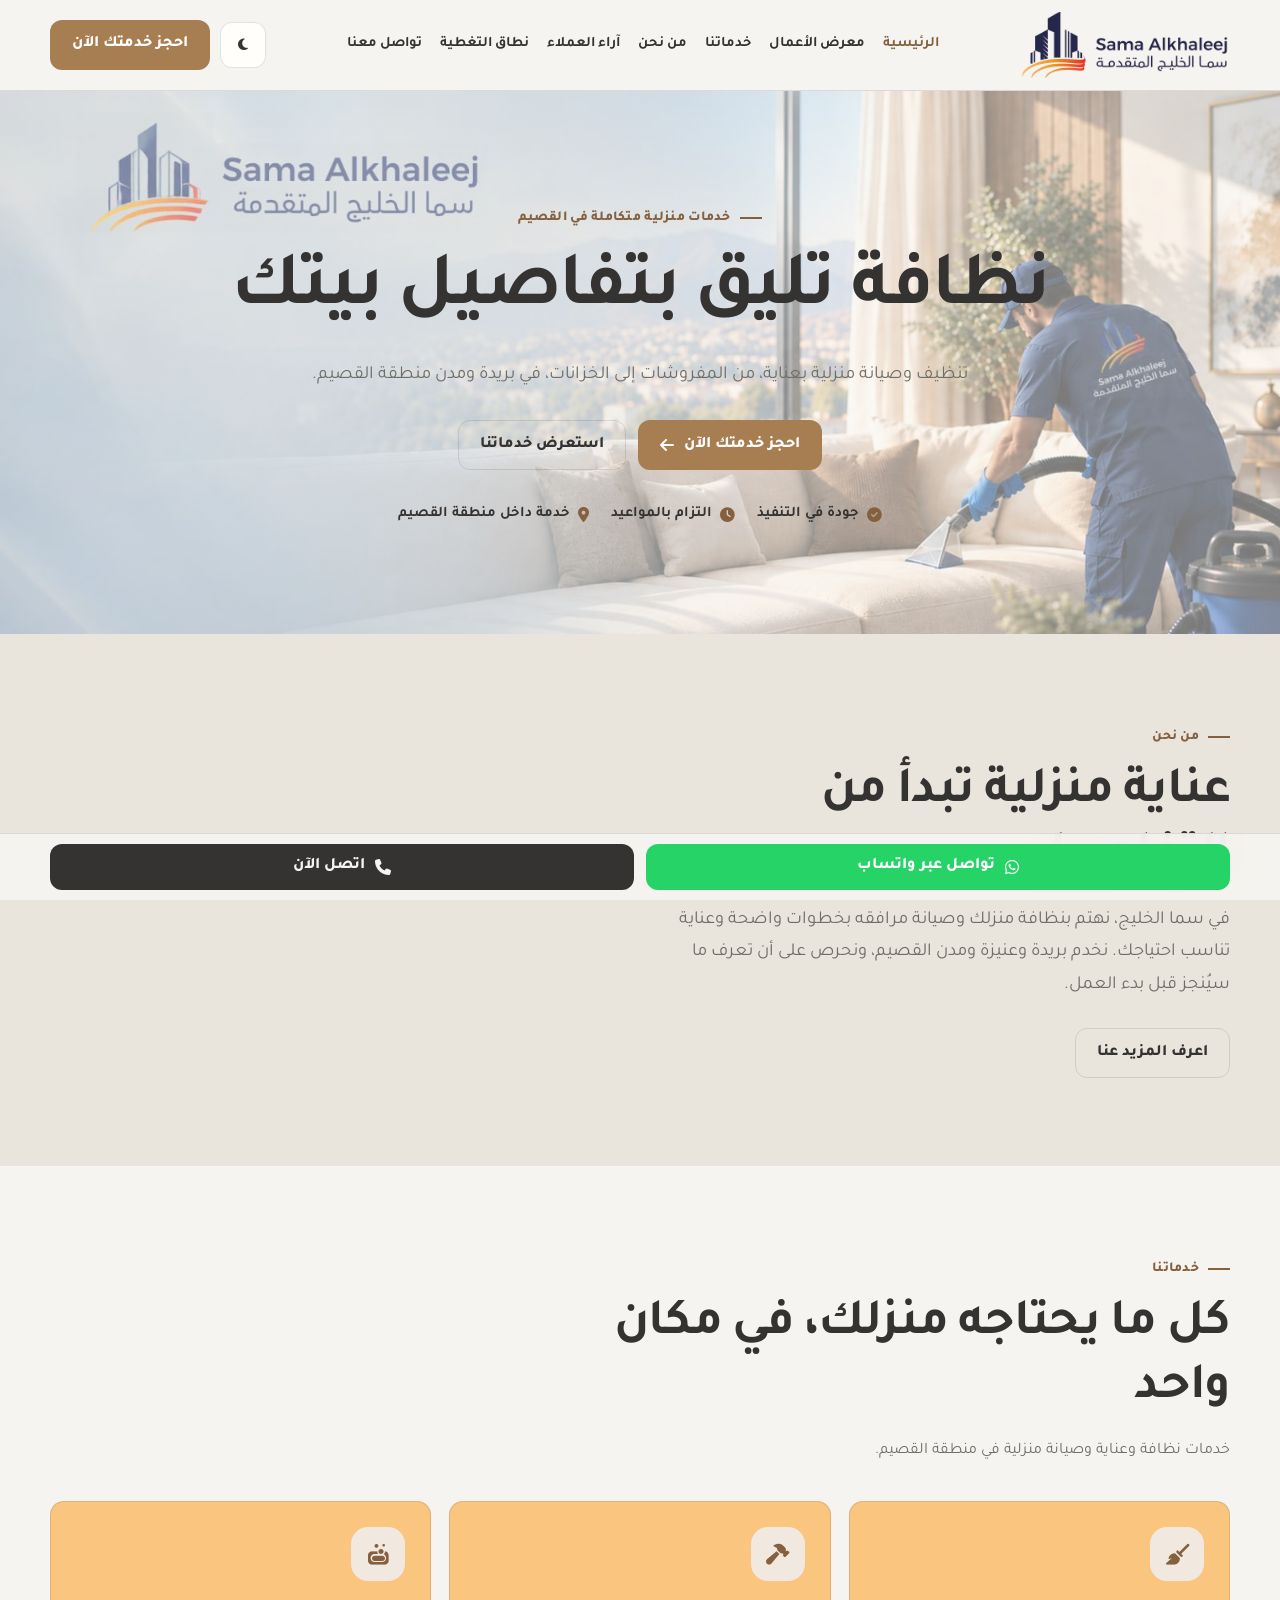
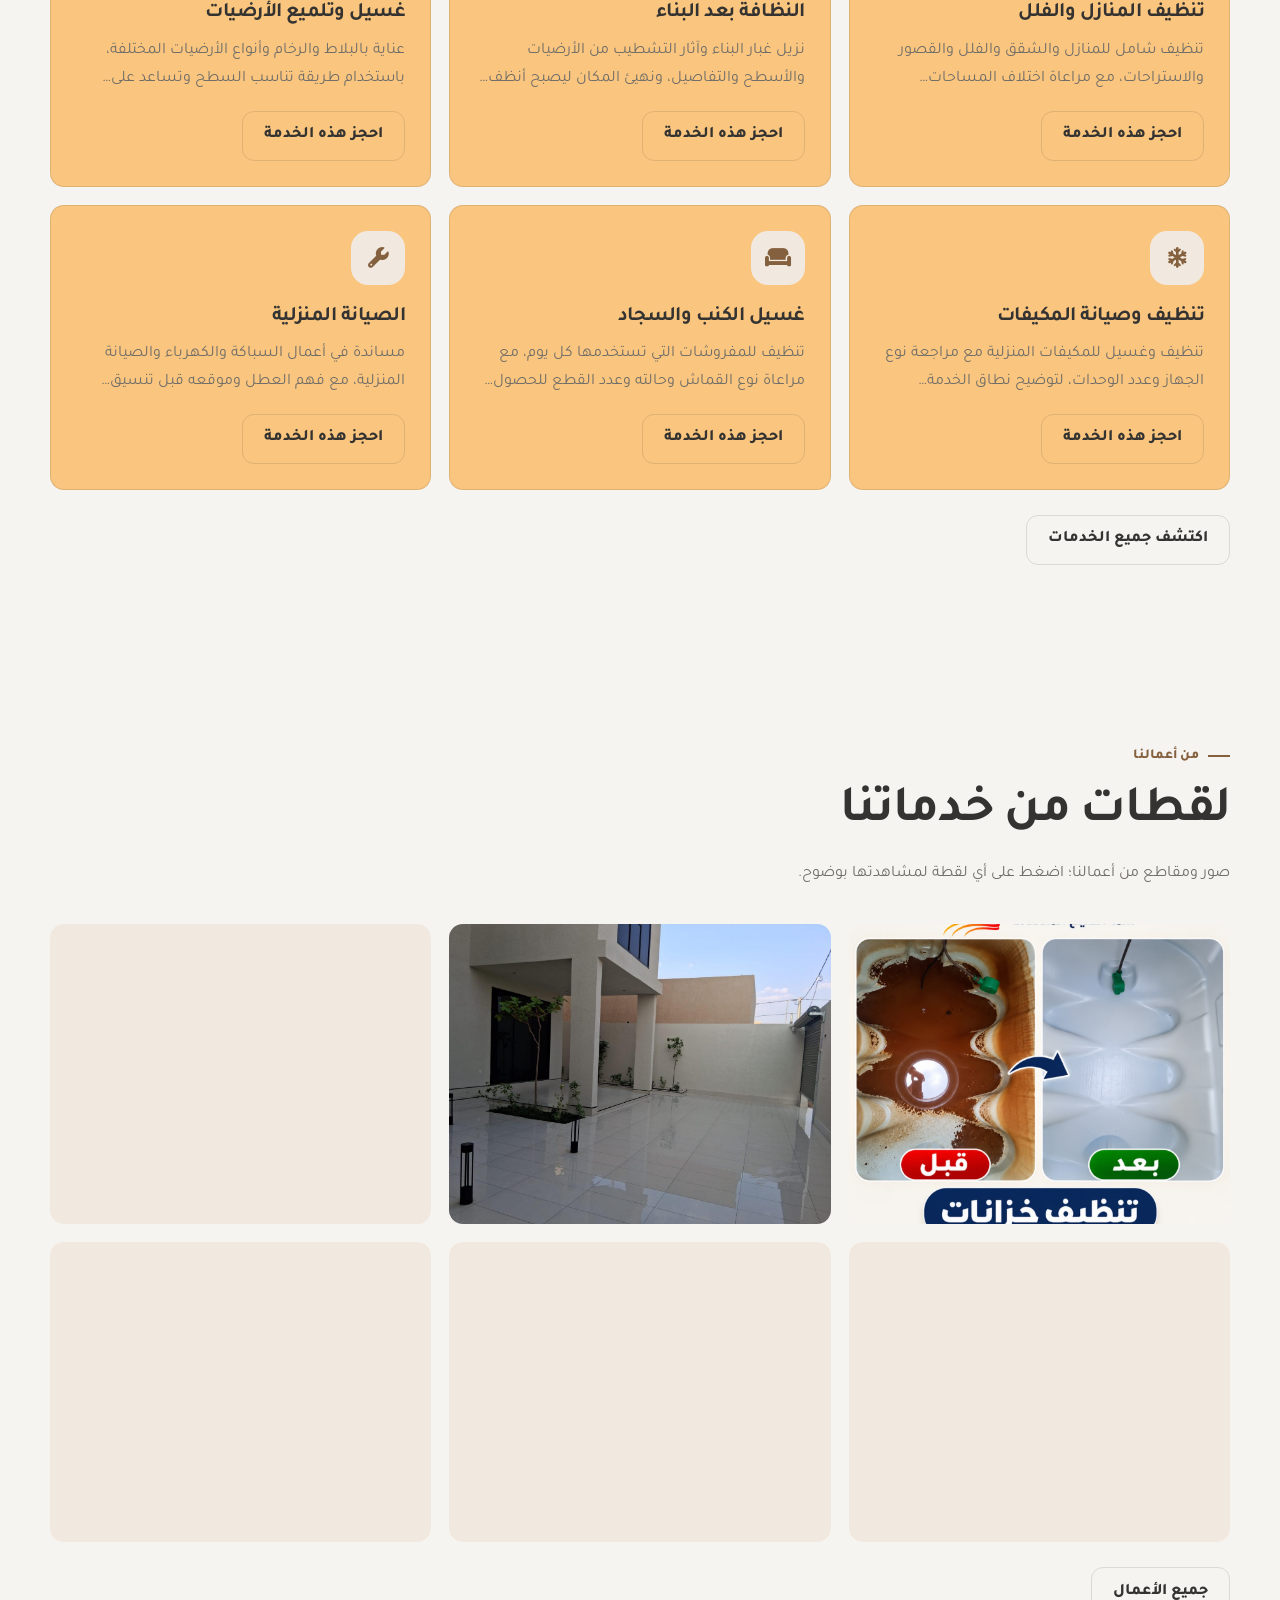
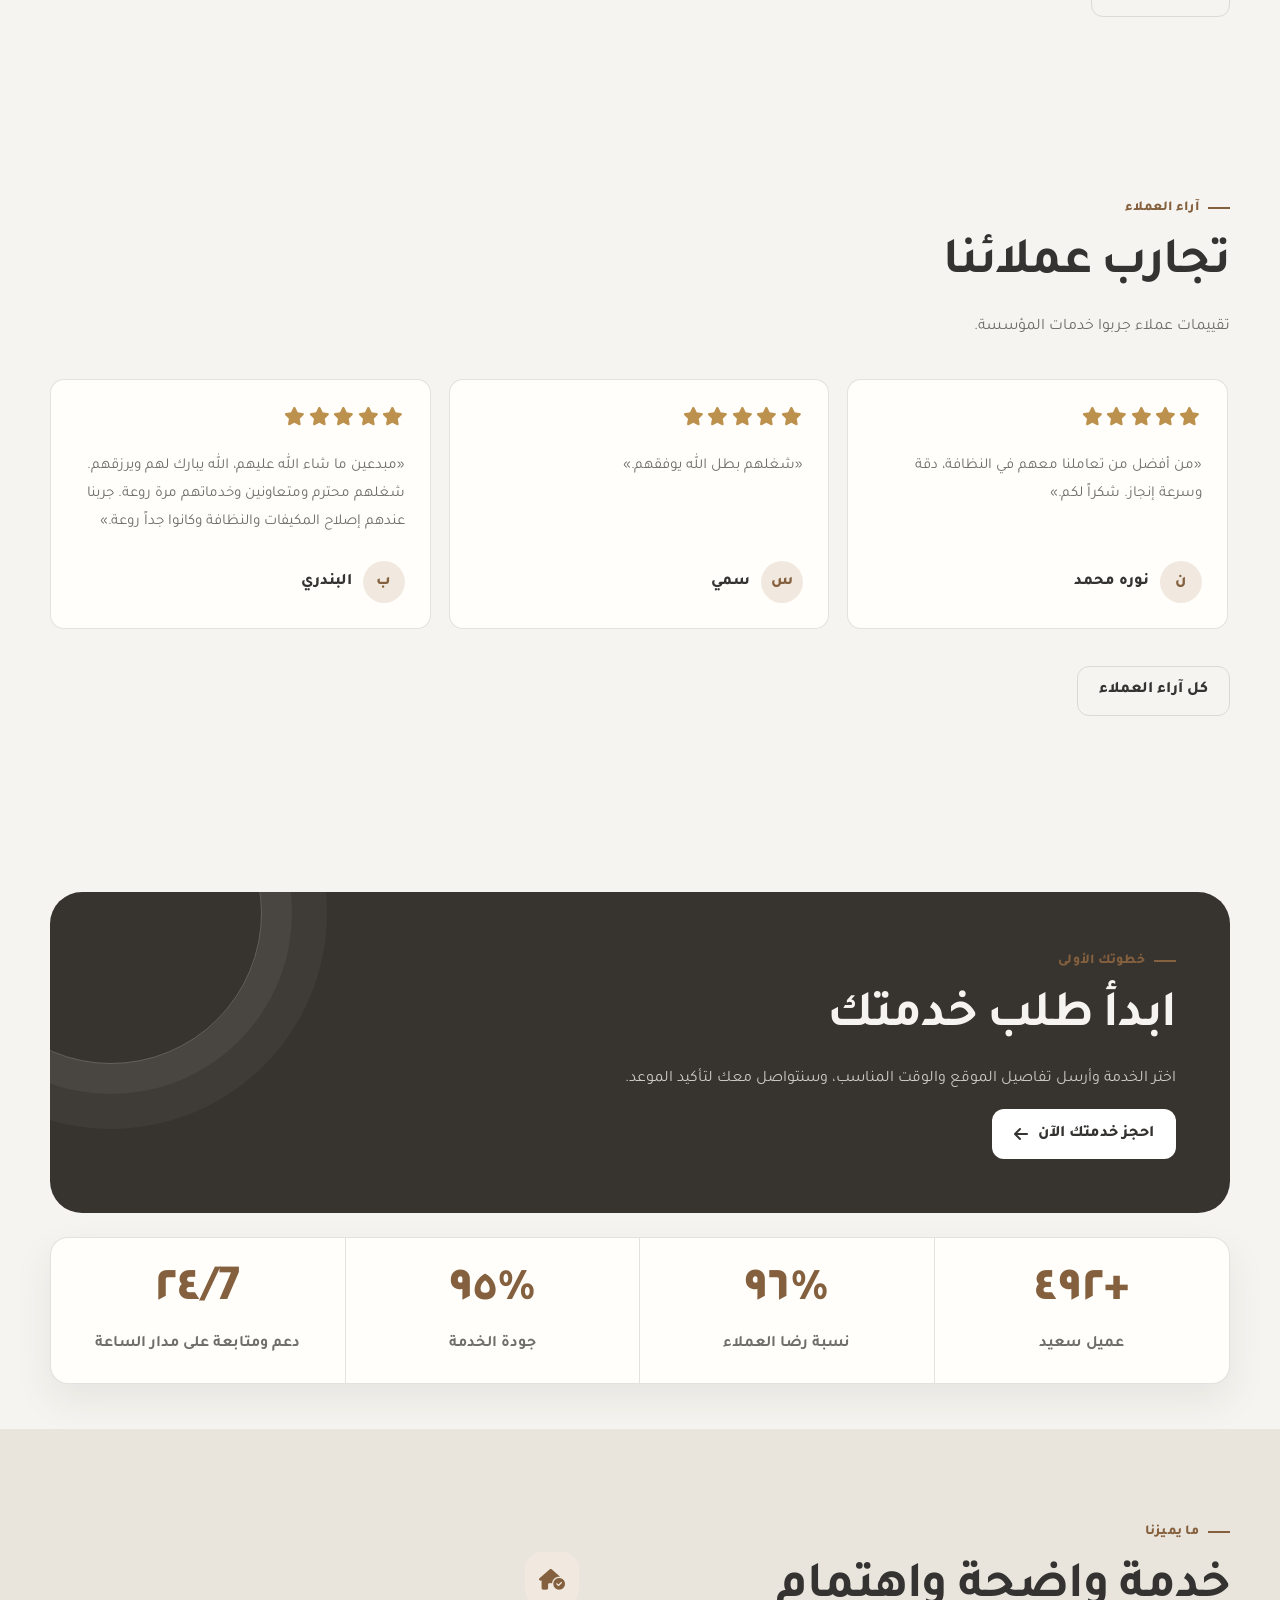
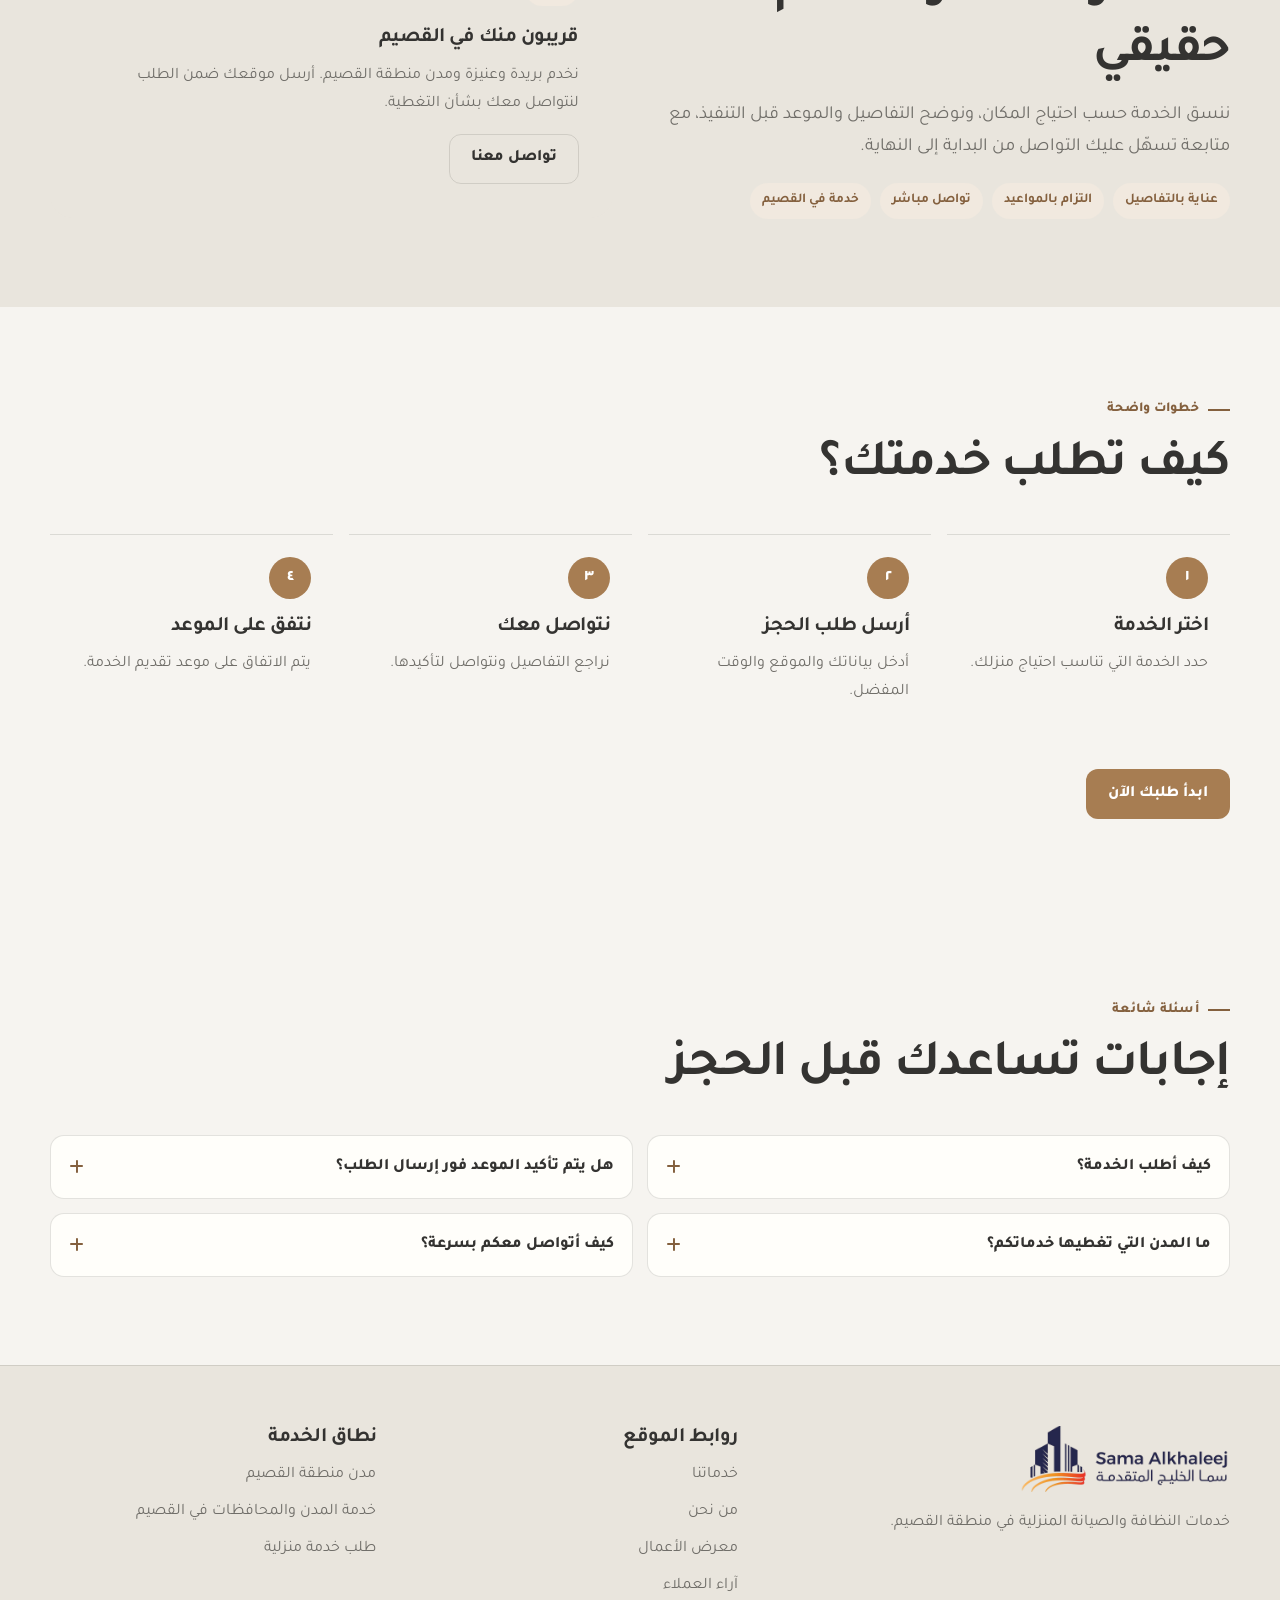
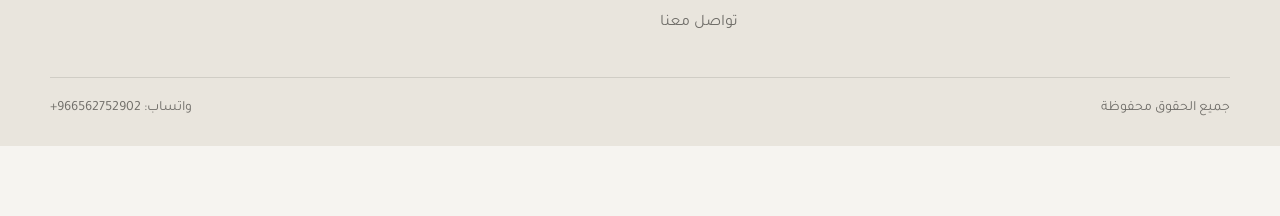
==== commit 14078cae: "Add new coverage page, update hero image background, and fix service cards colors" ====
--- a/index.html
+++ b/index.html
@@ -2,25 +2,43 @@
 <html lang="ar" dir="rtl" data-theme="light">
   <head>
     <meta charset="utf-8" />
-    <meta name="description" content="مؤسسة سما الخليج المتقدمة (Sama Al Khaleej Advanced) لخدمات تنظيف المنازل والفلل والمفروشات والخزانات وصيانة المكيفات والسباكة في بريدة ومدن منطقة القصيم، المملكة العربية السعودية." />
+    <meta
+      name="description"
+      content="مؤسسة سما الخليج المتقدمة (Sama Al Khaleej Advanced) لخدمات تنظيف المنازل والفلل والمفروشات والخزانات وصيانة المكيفات والسباكة في بريدة ومدن منطقة القصيم، المملكة العربية السعودية."
+    />
     <meta name="robots" content="index,follow,max-image-preview:large" />
     <meta name="author" content="مؤسسة سما الخليج المتقدمة" />
     <meta name="application-name" content="Sama Al Khaleej Advanced" />
     <meta property="og:type" content="website" />
     <meta property="og:site_name" content="مؤسسة سما الخليج المتقدمة" />
     <meta property="og:locale" content="ar_SA" />
-    <meta property="og:title" content="سما الخليج المتقدمة | Sama Al Khaleej Advanced - تنظيف وصيانة المنازل بالقصيم" />
-    <meta property="og:description" content="مؤسسة سما الخليج المتقدمة (Sama Al Khaleej Advanced) لخدمات تنظيف المنازل والفلل والمفروشات والخزانات وصيانة المكيفات والسباكة في بريدة ومدن منطقة القصيم، المملكة العربية السعودية." />
+    <meta
+      property="og:title"
+      content="سما الخليج المتقدمة | Sama Al Khaleej Advanced - تنظيف وصيانة المنازل بالقصيم"
+    />
+    <meta
+      property="og:description"
+      content="مؤسسة سما الخليج المتقدمة (Sama Al Khaleej Advanced) لخدمات تنظيف المنازل والفلل والمفروشات والخزانات وصيانة المكيفات والسباكة في بريدة ومدن منطقة القصيم، المملكة العربية السعودية."
+    />
     <meta name="twitter:card" content="summary" />
-    <meta name="twitter:title" content="سما الخليج المتقدمة | Sama Al Khaleej Advanced - تنظيف وصيانة المنازل بالقصيم" />
-    <meta name="twitter:description" content="مؤسسة سما الخليج المتقدمة (Sama Al Khaleej Advanced) لخدمات تنظيف المنازل والفلل والمفروشات والخزانات وصيانة المكيفات والسباكة في بريدة ومدن منطقة القصيم، المملكة العربية السعودية." />
-    <title>سما الخليج المتقدمة | Sama Al Khaleej Advanced - تنظيف وصيانة المنازل بالقصيم</title>
+    <meta
+      name="twitter:title"
+      content="سما الخليج المتقدمة | Sama Al Khaleej Advanced - تنظيف وصيانة المنازل بالقصيم"
+    />
+    <meta
+      name="twitter:description"
+      content="مؤسسة سما الخليج المتقدمة (Sama Al Khaleej Advanced) لخدمات تنظيف المنازل والفلل والمفروشات والخزانات وصيانة المكيفات والسباكة في بريدة ومدن منطقة القصيم، المملكة العربية السعودية."
+    />
+    <title>
+      سما الخليج المتقدمة | Sama Al Khaleej Advanced - تنظيف وصيانة المنازل
+      بالقصيم
+    </title>
     <meta name="viewport" content="width=device-width, initial-scale=1" />
     <meta name="theme-color" content="#f7f6f2" />
-    <link
+    <!-- <link
       rel="icon"
       href="data:image/svg+xml,%3Csvg xmlns='http://www.w3.org/2000/svg' viewBox='0 0 100 100'%3E%3Crect width='100' height='100' rx='24' fill='%2375634a'/%3E%3Ctext x='50' y='68' text-anchor='middle' font-size='58' fill='white' font-family='Arial'%3Eس%3C/text%3E%3C/svg%3E"
-    />
+    /> -->
     <link rel="stylesheet" href="css/variables.css" />
     <link rel="stylesheet" href="css/base.css" />
     <link rel="stylesheet" href="css/components.css" />
@@ -40,14 +58,72 @@
           document.documentElement.dataset.theme = "dark";
       } catch (e) {}
     </script>
-    <script type="application/ld+json">{"@context":"https://schema.org","@type":"Organization","name":"مؤسسة سما الخليج المتقدمة","alternateName":"Sama Al Khaleej Advanced","telephone":"+966562752902","areaServed":[{"@type":"Place","name":"Buraidah"},{"@type":"Place","name":"Unaizah"},{"@type":"Place","name":"Al-Qassim Region"},{"@type":"Place","name":"Saudi Arabia"}],"knowsAbout":["تنظيف المنازل والفلل","تنظيف ما بعد البناء","غسيل الأرضيات والرخام","غسيل الكنب والسجاد والموكيت","تنظيف وصيانة المكيفات","تنظيف الخزانات","تنظيف النوافذ والواجهات","مكافحة الحشرات","تنظيف المطابخ والحمامات","السباكة والكهرباء والصيانة المنزلية","home cleaning","villa cleaning","post-construction cleaning","floor and marble cleaning","sofa and carpet cleaning","air conditioner cleaning and maintenance","water tank cleaning","pest control","plumbing and electrical maintenance"]}</script>
+    <script type="application/ld+json">
+      {
+        "@context": "https://schema.org",
+        "@type": "Organization",
+        "name": "مؤسسة سما الخليج المتقدمة",
+        "alternateName": "Sama Al Khaleej Advanced",
+        "telephone": "+966562752902",
+        "areaServed": [
+          { "@type": "Place", "name": "Buraidah" },
+          { "@type": "Place", "name": "Unaizah" },
+          { "@type": "Place", "name": "Al-Qassim Region" },
+          { "@type": "Place", "name": "Saudi Arabia" }
+        ],
+        "knowsAbout": [
+          "تنظيف المنازل والفلل",
+          "تنظيف ما بعد البناء",
+          "غسيل الأرضيات والرخام",
+          "غسيل الكنب والسجاد والموكيت",
+          "تنظيف وصيانة المكيفات",
+          "تنظيف الخزانات",
+          "تنظيف النوافذ والواجهات",
+          "مكافحة الحشرات",
+          "تنظيف المطابخ والحمامات",
+          "السباكة والكهرباء والصيانة المنزلية",
+          "home cleaning",
+          "villa cleaning",
+          "post-construction cleaning",
+          "floor and marble cleaning",
+          "sofa and carpet cleaning",
+          "air conditioner cleaning and maintenance",
+          "water tank cleaning",
+          "pest control",
+          "plumbing and electrical maintenance"
+        ]
+      }
+    </script>
   </head>
   <body>
     <a class="skip-link" href="#main">انتقل إلى المحتوى</a>
     <header class="site-header">
       <div class="container nav-wrap">
-        <a class="brand" href="index.html" aria-label="شعار مؤسسة سما الخليج المتقدمة"><img class="brand-logo" src="assets/logo.png" data-logo-light="assets/logo.png" data-logo-dark="assets/logo-light.png" alt="شعار سما الخليج المتقدمة" /></a>
-        <nav class="nav-links" id="main-menu" data-nav-menu aria-label="القائمة الرئيسية"><a href="index.html" aria-current="page">الرئيسية</a><a href="pages/gallery.html">معرض الأعمال</a><a href="pages/services.html">خدماتنا</a><a href="pages/about.html">من نحن</a><a href="pages/testimonials.html">آراء العملاء</a><a href="pages/contact.html">تواصل معنا</a></nav>
+        <a
+          class="brand"
+          href="index.html"
+          aria-label="شعار مؤسسة سما الخليج المتقدمة"
+          ><img
+            class="brand-logo"
+            src="assets/logo.png"
+            data-logo-light="assets/logo.png"
+            data-logo-dark="assets/logo-light.png"
+            alt="شعار سما الخليج المتقدمة"
+        /></a>
+        <nav
+          class="nav-links"
+          id="main-menu"
+          data-nav-menu
+          aria-label="القائمة الرئيسية"
+        >
+          <a href="index.html" aria-current="page">الرئيسية</a
+          ><a href="pages/gallery.html">معرض الأعمال</a
+          ><a href="pages/services.html">خدماتنا</a
+          ><a href="pages/about.html">من نحن</a
+          ><a href="pages/testimonials.html">آراء العملاء</a>
+          <a href="pages/coverage.html">نطاق التغطية</a
+          ><a href="pages/contact.html">تواصل معنا</a>
+        </nav>
         <div class="nav-actions">
           <button
             class="icon-btn"
@@ -77,11 +153,13 @@
     <main id="main">
       <section class="hero">
         <div class="container hero-grid">
+          <div class="hero-bg"></div>
           <div class="hero-copy">
             <span class="eyebrow">خدمات منزلية متكاملة في القصيم</span>
             <h1>نظافة تليق بتفاصيل بيتك</h1>
             <p class="lead">
-              تنظيف وصيانة منزلية بعناية، من المفروشات إلى الخزانات، في بريدة ومدن منطقة القصيم.
+              تنظيف وصيانة منزلية بعناية، من المفروشات إلى الخزانات، في بريدة
+              ومدن منطقة القصيم.
             </p>
             <div class="hero-actions">
               <a class="btn" href="pages/booking.html"
@@ -116,15 +194,17 @@
               تناسب احتياجك. نخدم بريدة وعنيزة ومدن القصيم، ونحرص على أن تعرف ما
               سيُنجز قبل بدء العمل.
             </p>
-            <a class="btn btn-secondary" href="pages/about.html">اعرف المزيد عنا</a>
-          </div>
-          <figure class="home-about-visual">
+            <a class="btn btn-secondary" href="pages/about.html"
+              >اعرف المزيد عنا</a
+            >
+          </div>
+          <!-- <figure class="home-about-visual">
             <img
               src="assets/WhatsApp Image 2026-10-27 at 4.24.41 PM.jpeg"
               alt="مقارنة قبل وبعد تنظيف خزان مياه"
               loading="lazy"
             />
-          </figure>
+          </figure> -->
         </div>
       </section>
       <section class="section home-services-section" id="home-services">
@@ -135,44 +215,121 @@
             <p>خدمات نظافة وعناية وصيانة منزلية في منطقة القصيم.</p>
           </div>
           <div class="grid service-grid">
-            <article class="card service-card reveal">
-              <span class="icon-tile"><i class="fa-solid fa-broom" aria-hidden="true"></i></span>
+            <article
+              class="card service-card reveal"
+              style="background-color: #ff910079"
+            >
+              <span class="icon-tile"
+                ><i class="fa-solid fa-broom" aria-hidden="true"></i
+              ></span>
               <h3>تنظيف المنازل والفلل</h3>
-              <p>تنظيف شامل للمنازل والشقق والفلل والقصور والاستراحات، مع مراعاة اختلاف المساحات وطبيعة كل مكان، لتستعيد مساحتك ترتيبها ونظافتها بعناية.</p>
-              <a class="btn btn-secondary" href="pages/booking.html?service=تنظيف%20المنازل">احجز هذه الخدمة</a>
-            </article>
-            <article class="card service-card reveal">
-              <span class="icon-tile"><i class="fa-solid fa-hammer" aria-hidden="true"></i></span>
+              <p>
+                تنظيف شامل للمنازل والشقق والفلل والقصور والاستراحات، مع مراعاة
+                اختلاف المساحات وطبيعة كل مكان، لتستعيد مساحتك ترتيبها ونظافتها
+                بعناية.
+              </p>
+              <a
+                class="btn btn-secondary"
+                href="pages/booking.html?service=تنظيف%20المنازل"
+                >احجز هذه الخدمة</a
+              >
+            </article>
+            <article
+              class="card service-card reveal"
+              style="background-color: #ff910079"
+            >
+              <span class="icon-tile"
+                ><i class="fa-solid fa-hammer" aria-hidden="true"></i
+              ></span>
               <h3>النظافة بعد البناء</h3>
-              <p>نزيل غبار البناء وآثار التشطيب من الأرضيات والأسطح والتفاصيل، ونهيئ المكان ليصبح أنظف وأسهل استعدادًا للسكن أو الاستخدام.</p>
-              <a class="btn btn-secondary" href="pages/booking.html?service=النظافة%20بعد%20البناء">احجز هذه الخدمة</a>
-            </article>
-            <article class="card service-card reveal">
-              <span class="icon-tile"><i class="fa-solid fa-soap" aria-hidden="true"></i></span>
+              <p>
+                نزيل غبار البناء وآثار التشطيب من الأرضيات والأسطح والتفاصيل،
+                ونهيئ المكان ليصبح أنظف وأسهل استعدادًا للسكن أو الاستخدام.
+              </p>
+              <a
+                class="btn btn-secondary"
+                href="pages/booking.html?service=النظافة%20بعد%20البناء"
+                >احجز هذه الخدمة</a
+              >
+            </article>
+            <article
+              class="card service-card reveal"
+              style="background-color: #ff910079"
+            >
+              <span class="icon-tile"
+                ><i class="fa-solid fa-soap" aria-hidden="true"></i
+              ></span>
               <h3>غسيل وتلميع الأرضيات</h3>
-              <p>عناية بالبلاط والرخام وأنواع الأرضيات المختلفة، باستخدام طريقة تناسب السطح وتساعد على استعادة مظهره النظيف والمرتب.</p>
-              <a class="btn btn-secondary" href="pages/booking.html?service=غسيل%20الأرضيات">احجز هذه الخدمة</a>
-            </article>
-            <article class="card service-card reveal">
-              <span class="icon-tile"><i class="fa-solid fa-snowflake" aria-hidden="true"></i></span>
+              <p>
+                عناية بالبلاط والرخام وأنواع الأرضيات المختلفة، باستخدام طريقة
+                تناسب السطح وتساعد على استعادة مظهره النظيف والمرتب.
+              </p>
+              <a
+                class="btn btn-secondary"
+                href="pages/booking.html?service=غسيل%20الأرضيات"
+                >احجز هذه الخدمة</a
+              >
+            </article>
+            <article
+              class="card service-card reveal"
+              style="background-color: #ff910079"
+            >
+              <span class="icon-tile"
+                ><i class="fa-solid fa-snowflake" aria-hidden="true"></i
+              ></span>
               <h3>تنظيف وصيانة المكيفات</h3>
-              <p>تنظيف وغسيل للمكيفات المنزلية مع مراجعة نوع الجهاز وعدد الوحدات، لتوضيح نطاق الخدمة ومساعدتك في الحفاظ على أداء أفضل.</p>
-              <a class="btn btn-secondary" href="pages/booking.html?service=تنظيف%20المكيفات">احجز هذه الخدمة</a>
-            </article>
-            <article class="card service-card reveal">
-              <span class="icon-tile"><i class="fa-solid fa-couch" aria-hidden="true"></i></span>
+              <p>
+                تنظيف وغسيل للمكيفات المنزلية مع مراجعة نوع الجهاز وعدد الوحدات،
+                لتوضيح نطاق الخدمة ومساعدتك في الحفاظ على أداء أفضل.
+              </p>
+              <a
+                class="btn btn-secondary"
+                href="pages/booking.html?service=تنظيف%20المكيفات"
+                >احجز هذه الخدمة</a
+              >
+            </article>
+            <article
+              class="card service-card reveal"
+              style="background-color: #ff910079"
+            >
+              <span class="icon-tile"
+                ><i class="fa-solid fa-couch" aria-hidden="true"></i
+              ></span>
               <h3>غسيل الكنب والسجاد</h3>
-              <p>تنظيف للمفروشات التي تستخدمها كل يوم، مع مراعاة نوع القماش وحالته وعدد القطع للحصول على عناية مناسبة لبيتك.</p>
-              <a class="btn btn-secondary" href="pages/booking.html?service=غسيل%20الكنب%20والسجاد">احجز هذه الخدمة</a>
-            </article>
-            <article class="card service-card reveal">
-              <span class="icon-tile"><i class="fa-solid fa-wrench" aria-hidden="true"></i></span>
+              <p>
+                تنظيف للمفروشات التي تستخدمها كل يوم، مع مراعاة نوع القماش
+                وحالته وعدد القطع للحصول على عناية مناسبة لبيتك.
+              </p>
+              <a
+                class="btn btn-secondary"
+                href="pages/booking.html?service=غسيل%20الكنب%20والسجاد"
+                >احجز هذه الخدمة</a
+              >
+            </article>
+            <article
+              class="card service-card reveal"
+              style="background-color: #ff910079"
+            >
+              <span class="icon-tile"
+                ><i class="fa-solid fa-wrench" aria-hidden="true"></i
+              ></span>
               <h3>الصيانة المنزلية</h3>
-              <p>مساندة في أعمال السباكة والكهرباء والصيانة المنزلية، مع فهم العطل وموقعه قبل تنسيق نطاق العمل والموعد المناسب.</p>
-              <a class="btn btn-secondary" href="pages/booking.html?service=الصيانة%20المنزلية">احجز هذه الخدمة</a>
-            </article>
-          </div>
-          <div class="home-section-link"><a class="btn btn-secondary" href="pages/services.html">اكتشف جميع الخدمات</a></div>
+              <p>
+                مساندة في أعمال السباكة والكهرباء والصيانة المنزلية، مع فهم
+                العطل وموقعه قبل تنسيق نطاق العمل والموعد المناسب.
+              </p>
+              <a
+                class="btn btn-secondary"
+                href="pages/booking.html?service=الصيانة%20المنزلية"
+                >احجز هذه الخدمة</a
+              >
+            </article>
+          </div>
+          <div class="home-section-link">
+            <a class="btn btn-secondary" href="pages/services.html"
+              >اكتشف جميع الخدمات</a
+            >
+          </div>
         </div>
       </section>
       <section class="section home-gallery-section">
@@ -182,21 +339,41 @@
             <h2>لقطات من خدماتنا</h2>
             <p>صور ومقاطع من أعمالنا؛ اضغط على أي لقطة لمشاهدتها بوضوح.</p>
           </div>
-          <div class="home-gallery-grid" data-gallery-grid data-gallery-preview></div>
-          <div class="home-section-link"><a class="btn btn-secondary" href="pages/gallery.html">جميع الأعمال</a></div>
-        </div>
-      </section>
-      <section class="section home-reviews-section" aria-labelledby="home-reviews-title">
+          <div
+            class="home-gallery-grid"
+            data-gallery-grid
+            data-gallery-preview
+          ></div>
+          <div class="home-section-link">
+            <a class="btn btn-secondary" href="pages/gallery.html"
+              >جميع الأعمال</a
+            >
+          </div>
+        </div>
+      </section>
+      <section
+        class="section home-reviews-section"
+        aria-labelledby="home-reviews-title"
+      >
         <div class="container">
           <div class="section-head">
             <span class="eyebrow">آراء العملاء</span>
             <h2 id="home-reviews-title">تجارب عملائنا</h2>
             <p>تقييمات عملاء جربوا خدمات المؤسسة.</p>
           </div>
-          <div class="testimonial-viewport" data-testimonial-viewport tabindex="0" aria-label="اسحب لعرض تقييمات العملاء">
+          <div
+            class="testimonial-viewport"
+            data-testimonial-viewport
+            tabindex="0"
+            aria-label="اسحب لعرض تقييمات العملاء"
+          >
             <div class="testimonial-track" data-testimonial-track></div>
           </div>
-          <div class="home-section-link"><a class="btn btn-secondary" href="pages/testimonials.html">كل آراء العملاء</a></div>
+          <div class="home-section-link">
+            <a class="btn btn-secondary" href="pages/testimonials.html"
+              >كل آراء العملاء</a
+            >
+          </div>
         </div>
       </section>
       <section class="section home-order-cta-section">
@@ -204,18 +381,44 @@
           <div class="cta-band">
             <span class="eyebrow">خطوتك الأولى</span>
             <h2>ابدأ طلب خدمتك</h2>
-            <p>اختر الخدمة وأرسل تفاصيل الموقع والوقت المناسب، وسنتواصل معك لتأكيد الموعد.</p>
-            <a class="btn btn-light" href="pages/booking.html">احجز خدمتك الآن <i class="fa-solid fa-arrow-left" aria-hidden="true"></i></a>
+            <p>
+              اختر الخدمة وأرسل تفاصيل الموقع والوقت المناسب، وسنتواصل معك
+              لتأكيد الموعد.
+            </p>
+            <a class="btn btn-light" href="pages/booking.html"
+              >احجز خدمتك الآن
+              <i class="fa-solid fa-arrow-left" aria-hidden="true"></i
+            ></a>
           </div>
         </div>
       </section>
       <section class="stats-section" data-stats aria-label="إحصائيات خدماتنا">
         <div class="container">
           <div class="stats-grid">
-            <article class="stats-item"><strong class="stats-number" data-count="500" data-suffix="+">0</strong><p>عميل سعيد</p></article>
-            <article class="stats-item"><strong class="stats-number" data-count="98" data-suffix="%">0</strong><p>نسبة رضا العملاء</p></article>
-            <article class="stats-item"><strong class="stats-number" data-count="96" data-suffix="%">0</strong><p>جودة الخدمة</p></article>
-            <article class="stats-item"><strong class="stats-number" data-count="24" data-suffix="/7">0</strong><p>دعم ومتابعة على مدار الساعة</p></article>
+            <article class="stats-item">
+              <strong class="stats-number" data-count="500" data-suffix="+"
+                >0</strong
+              >
+              <p>عميل سعيد</p>
+            </article>
+            <article class="stats-item">
+              <strong class="stats-number" data-count="98" data-suffix="%"
+                >0</strong
+              >
+              <p>نسبة رضا العملاء</p>
+            </article>
+            <article class="stats-item">
+              <strong class="stats-number" data-count="96" data-suffix="%"
+                >0</strong
+              >
+              <p>جودة الخدمة</p>
+            </article>
+            <article class="stats-item">
+              <strong class="stats-number" data-count="24" data-suffix="/7"
+                >0</strong
+              >
+              <p>دعم ومتابعة على مدار الساعة</p>
+            </article>
           </div>
         </div>
       </section>
@@ -224,39 +427,119 @@
           <div>
             <span class="eyebrow">ما يميزنا</span>
             <h2>خدمة واضحة واهتمام حقيقي</h2>
-            <p class="lead">ننسق الخدمة حسب احتياج المكان، ونوضح التفاصيل والموعد قبل التنفيذ، مع متابعة تسهّل عليك التواصل من البداية إلى النهاية.</p>
+            <p class="lead">
+              ننسق الخدمة حسب احتياج المكان، ونوضح التفاصيل والموعد قبل التنفيذ،
+              مع متابعة تسهّل عليك التواصل من البداية إلى النهاية.
+            </p>
             <div class="tag-list">
-              <span class="pill">عناية بالتفاصيل</span><span class="pill">التزام بالمواعيد</span><span class="pill">تواصل مباشر</span><span class="pill">خدمة في القصيم</span>
+              <span class="pill">عناية بالتفاصيل</span
+              ><span class="pill">التزام بالمواعيد</span
+              ><span class="pill">تواصل مباشر</span
+              ><span class="pill">خدمة في القصيم</span>
             </div>
           </div>
           <div class="stat-card reveal">
-            <span class="icon-tile"><i class="fa-solid fa-house-circle-check" aria-hidden="true"></i></span>
+            <span class="icon-tile"
+              ><i class="fa-solid fa-house-circle-check" aria-hidden="true"></i
+            ></span>
             <h3>قريبون منك في القصيم</h3>
-            <p>نخدم بريدة وعنيزة ومدن منطقة القصيم. أرسل موقعك ضمن الطلب لنتواصل معك بشأن التغطية.</p>
-            <a href="pages/contact.html" class="btn btn-secondary">تواصل معنا</a>
+            <p>
+              نخدم بريدة وعنيزة ومدن منطقة القصيم. أرسل موقعك ضمن الطلب لنتواصل
+              معك بشأن التغطية.
+            </p>
+            <a href="pages/contact.html" class="btn btn-secondary"
+              >تواصل معنا</a
+            >
           </div>
         </div>
       </section>
       <section class="section home-steps-section">
         <div class="container">
-          <div class="section-head"><span class="eyebrow">خطوات واضحة</span><h2>كيف تطلب خدمتك؟</h2></div>
+          <div class="section-head">
+            <span class="eyebrow">خطوات واضحة</span>
+            <h2>كيف تطلب خدمتك؟</h2>
+          </div>
           <div class="steps">
-            <article class="step-card reveal"><span class="step-number">١</span><h3>اختر الخدمة</h3><p>حدد الخدمة التي تناسب احتياج منزلك.</p></article>
-            <article class="step-card reveal"><span class="step-number">٢</span><h3>أرسل طلب الحجز</h3><p>أدخل بياناتك والموقع والوقت المفضل.</p></article>
-            <article class="step-card reveal"><span class="step-number">٣</span><h3>نتواصل معك</h3><p>نراجع التفاصيل ونتواصل لتأكيدها.</p></article>
-            <article class="step-card reveal"><span class="step-number">٤</span><h3>نتفق على الموعد</h3><p>يتم الاتفاق على موعد تقديم الخدمة.</p></article>
-          </div>
-          <div class="home-section-link"><a class="btn" href="pages/booking.html">ابدأ طلبك الآن</a></div>
+            <article class="step-card reveal">
+              <span class="step-number">١</span>
+              <h3>اختر الخدمة</h3>
+              <p>حدد الخدمة التي تناسب احتياج منزلك.</p>
+            </article>
+            <article class="step-card reveal">
+              <span class="step-number">٢</span>
+              <h3>أرسل طلب الحجز</h3>
+              <p>أدخل بياناتك والموقع والوقت المفضل.</p>
+            </article>
+            <article class="step-card reveal">
+              <span class="step-number">٣</span>
+              <h3>نتواصل معك</h3>
+              <p>نراجع التفاصيل ونتواصل لتأكيدها.</p>
+            </article>
+            <article class="step-card reveal">
+              <span class="step-number">٤</span>
+              <h3>نتفق على الموعد</h3>
+              <p>يتم الاتفاق على موعد تقديم الخدمة.</p>
+            </article>
+          </div>
+          <div class="home-section-link">
+            <a class="btn" href="pages/booking.html">ابدأ طلبك الآن</a>
+          </div>
         </div>
       </section>
       <section class="section faq-section">
         <div class="container">
-          <div class="section-head"><span class="eyebrow">أسئلة شائعة</span><h2>إجابات تساعدك قبل الحجز</h2></div>
+          <div class="section-head">
+            <span class="eyebrow">أسئلة شائعة</span>
+            <h2>إجابات تساعدك قبل الحجز</h2>
+          </div>
           <div class="faq-list">
-            <details class="faq-item"><summary>كيف أطلب الخدمة؟<i class="fa-solid fa-plus faq-toggle-icon" aria-hidden="true"></i></summary><p>اختر الخدمة المناسبة، ثم أرسل طلبك عبر نموذج الحجز أو تواصل معنا عبر واتساب لمراجعة التفاصيل.</p></details>
-            <details class="faq-item"><summary>هل يتم تأكيد الموعد فور إرسال الطلب؟<i class="fa-solid fa-plus faq-toggle-icon" aria-hidden="true"></i></summary><p>نعم، نؤكد استلام طلبك عبر واتساب ونتواصل معك مباشرة لتثبيت الموعد وتفاصيل الخدمة.</p></details>
-            <details class="faq-item"><summary>ما المدن التي تغطيها خدماتكم؟<i class="fa-solid fa-plus faq-toggle-icon" aria-hidden="true"></i></summary><p>نخدم بريدة وعنيزة ومدن منطقة القصيم. أرسل موقعك لنتأكد من توفر الخدمة.</p></details>
-            <details class="faq-item"><summary>كيف أتواصل معكم بسرعة؟<i class="fa-solid fa-plus faq-toggle-icon" aria-hidden="true"></i></summary><p>استخدم زر واتساب أو الاتصال المثبت أسفل الشاشة للتواصل مباشرة.</p></details>
+            <details class="faq-item">
+              <summary>
+                كيف أطلب الخدمة؟<i
+                  class="fa-solid fa-plus faq-toggle-icon"
+                  aria-hidden="true"
+                ></i>
+              </summary>
+              <p>
+                اختر الخدمة المناسبة، ثم أرسل طلبك عبر نموذج الحجز أو تواصل معنا
+                عبر واتساب لمراجعة التفاصيل.
+              </p>
+            </details>
+            <details class="faq-item">
+              <summary>
+                هل يتم تأكيد الموعد فور إرسال الطلب؟<i
+                  class="fa-solid fa-plus faq-toggle-icon"
+                  aria-hidden="true"
+                ></i>
+              </summary>
+              <p>
+                نعم، نؤكد استلام طلبك عبر واتساب ونتواصل معك مباشرة لتثبيت
+                الموعد وتفاصيل الخدمة.
+              </p>
+            </details>
+            <details class="faq-item">
+              <summary>
+                ما المدن التي تغطيها خدماتكم؟<i
+                  class="fa-solid fa-plus faq-toggle-icon"
+                  aria-hidden="true"
+                ></i>
+              </summary>
+              <p>
+                نخدم بريدة وعنيزة ومدن منطقة القصيم. أرسل موقعك لنتأكد من توفر
+                الخدمة.
+              </p>
+            </details>
+            <details class="faq-item">
+              <summary>
+                كيف أتواصل معكم بسرعة؟<i
+                  class="fa-solid fa-plus faq-toggle-icon"
+                  aria-hidden="true"
+                ></i>
+              </summary>
+              <p>
+                استخدم زر واتساب أو الاتصال المثبت أسفل الشاشة للتواصل مباشرة.
+              </p>
+            </details>
           </div>
         </div>
       </section>
@@ -264,9 +547,23 @@
     <dialog class="lightbox" data-lightbox aria-label="عارض الوسائط">
       <div class="lightbox-inner">
         <div class="lightbox-toolbar">
-          <button class="lightbox-close" type="button" data-gallery-close aria-label="إغلاق العرض"><i class="fa-solid fa-xmark" aria-hidden="true"></i></button>
+          <button
+            class="lightbox-close"
+            type="button"
+            data-gallery-close
+            aria-label="إغلاق العرض"
+          >
+            <i class="fa-solid fa-xmark" aria-hidden="true"></i>
+          </button>
           <div class="lightbox-sharing">
-            <button type="button" data-gallery-share aria-label="مشاركة" title="مشاركة"><i class="fa-solid fa-share-nodes" aria-hidden="true"></i></button>
+            <button
+              type="button"
+              data-gallery-share
+              aria-label="مشاركة"
+              title="مشاركة"
+            >
+              <i class="fa-solid fa-share-nodes" aria-hidden="true"></i>
+            </button>
           </div>
         </div>
         <div class="lightbox-art" data-lightbox-art></div>
@@ -277,7 +574,17 @@
       <div class="container">
         <div class="footer-grid">
           <div>
-            <a class="brand" href="index.html" aria-label="شعار مؤسسة سما الخليج المتقدمة"><img class="brand-logo" src="assets/logo.png" data-logo-light="assets/logo.png" data-logo-dark="assets/logo-light.png" alt="شعار سما الخليج المتقدمة" /></a>
+            <a
+              class="brand"
+              href="index.html"
+              aria-label="شعار مؤسسة سما الخليج المتقدمة"
+              ><img
+                class="brand-logo"
+                src="assets/logo.png"
+                data-logo-light="assets/logo.png"
+                data-logo-dark="assets/logo-light.png"
+                alt="شعار سما الخليج المتقدمة"
+            /></a>
             <p style="margin-top: 17px">
               خدمات النظافة والصيانة المنزلية في منطقة القصيم.
             </p>
--- a/css/variables.css
+++ b/css/variables.css
@@ -48,4 +48,5 @@
   --sand: #3b3833;
   --shadow: 0 20px 50px rgba(0, 0, 0, 0.28);
   --header-bg: rgba(36, 35, 33, 0.96);
+  
 }
--- a/css/components.css
+++ b/css/components.css
@@ -295,7 +295,9 @@
 .home-gallery-grid .gallery-item:hover .gallery-media {
   transform: scale(1.04);
 }
-.home-section-link { margin-top: 25px; }
+.home-section-link {
+  margin-top: 25px;
+}
 .btn-light {
   color: #343331;
 }
@@ -449,7 +451,9 @@
   background: #25d366;
   color: #fff;
 }
-.action-bar .btn-whatsapp .fa-whatsapp { color: #fff; }
+.action-bar .btn-whatsapp .fa-whatsapp {
+  color: #fff;
+}
 .action-bar .btn-call {
   background: var(--call-bg);
   color: var(--call-text);
@@ -595,7 +599,9 @@
   cursor: grab;
   touch-action: pan-x pan-y;
 }
-.testimonial-viewport::-webkit-scrollbar { display: none; }
+.testimonial-viewport::-webkit-scrollbar {
+  display: none;
+}
 .testimonial-viewport.is-dragging {
   cursor: grabbing;
   scroll-snap-type: none;
@@ -617,7 +623,9 @@
 .home-reviews-heading {
   display: block;
 }
-.home-reviews-heading .section-head { margin-bottom: 24px; }
+.home-reviews-heading .section-head {
+  margin-bottom: 24px;
+}
 .lightbox-inner {
   position: relative;
   width: min(1120px, 100%);
@@ -625,7 +633,9 @@
   overflow-y: auto;
   scrollbar-width: none;
 }
-.lightbox-inner::-webkit-scrollbar { display: none; }
+.lightbox-inner::-webkit-scrollbar {
+  display: none;
+}
 .lightbox .lightbox-media {
   width: auto;
   max-width: min(94vw, 1080px);
@@ -634,7 +644,9 @@
   object-fit: contain;
   margin-inline: auto;
 }
-.lightbox .lightbox-media:where(video) { width: min(94vw, 1080px); }
+.lightbox .lightbox-media:where(video) {
+  width: min(94vw, 1080px);
+}
 .lightbox-sharing {
   display: flex;
   justify-content: center;
@@ -672,8 +684,12 @@
   justify-content: center;
   border-radius: var(--button-radius);
 }
-.lightbox-art { touch-action: pan-y; }
-.lightbox-sharing button:hover { background: #ffffff2a; }
+.lightbox-art {
+  touch-action: pan-y;
+}
+.lightbox-sharing button:hover {
+  background: #ffffff2a;
+}
 [data-gallery-share-status] {
   min-height: 1.5em;
   margin: 8px 0 0;
@@ -794,19 +810,64 @@
 .date-calendar-day.is-today:not([aria-pressed="true"]) {
   outline: 1px solid var(--accent-strong);
 }
+/* =========================================
+   نطاق التغطية (Coverage Page)
+   ========================================= */
+.coverage-grid {
+  display: grid;
+  grid-template-columns: repeat(3, 1fr); /* 3 أعمدة على الشاشات الكبيرة */
+  gap: 16px;
+  max-width: 900px;
+  margin-inline: auto;
+}
+
+.coverage-item {
+  display: flex;
+  align-items: center;
+  justify-content: flex-start;
+  gap: 12px;
+  background-color: var(--surface);
+  border: 1px solid var(--line);
+  padding: 16px 20px;
+  border-radius: var(--radius-sm);
+  font-size: 1.1rem;
+  font-weight: 700;
+  color: var(--ink);
+  transition: all 0.3s ease;
+  box-shadow: 0 4px 12px rgba(0, 0, 0, 0.02);
+}
+
+.coverage-item i {
+  color: var(--sunny);
+  font-size: 1.2rem;
+}
+
+.coverage-item:hover {
+  border-color: var(--accent);
+  transform: translateY(-3px);
+  box-shadow: var(--shadow);
+  background-color: var(--accent-soft);
+}
 @media (max-width: 980px) {
   .testimonial-track .testimonial-card {
     flex-basis: calc((100% - 18px) / 2);
   }
 }
 @media (max-width: 560px) {
-  .brand-logo { width: 152px; height: 48px; }
+  .brand-logo {
+    width: 152px;
+    height: 48px;
+  }
   .testimonial-track .testimonial-card {
     flex-basis: 88%;
     min-height: 230px;
   }
-  .home-gallery-grid .gallery-media { height: clamp(150px, 36vw, 220px); }
-  .lightbox { padding: 10px; }
+  .home-gallery-grid .gallery-media {
+    height: clamp(150px, 36vw, 220px);
+  }
+  .lightbox {
+    padding: 10px;
+  }
   .lightbox .lightbox-media,
   .lightbox .lightbox-media:where(video) {
     max-width: 96vw;
--- a/css/layout.css
+++ b/css/layout.css
@@ -62,16 +62,33 @@
 }
 .hero {
   padding: 92px 0 86px;
-  background: radial-gradient(ellipse at 8% 10%, var(--accent-soft), transparent 56%);
+  background: radial-gradient(
+    ellipse at 8% 10%,
+    var(--accent-soft),
+    transparent 56%
+  );
+  position: relative;
+  overflow: hidden;
 }
 .hero-grid {
   display: block;
+}
+.hero-bg {
+  position: absolute;
+  inset: 0;
+  background-image: url("../assets/hero-img.jpg");
+  background-size: cover;
+  background-position: center 30%;
+  opacity:50%;
+  z-index: 0;
 }
 .hero-copy {
   max-width: 850px;
   margin-inline: auto;
   padding-block: 20px;
   text-align: center;
+  position: relative; 
+  z-index: 1;
 }
 .hero-copy .lead {
   margin-inline: auto;
--- a/css/responsive.css
+++ b/css/responsive.css
@@ -14,6 +14,11 @@
   .hero-grid {
     gap: 30px;
   }
+  /* بداية التعديل: ظبط صورة الهيرو على التابلت */
+  .hero-bg {
+    background-position: center center;
+  }
+  /* نهاية التعديل */
   .service-grid {
     grid-template-columns: repeat(2, 1fr);
   }
@@ -67,6 +72,14 @@
   .hero {
     padding: 35px 0 55px;
   }
+  /* بداية التعديل: ظبط صورة الهيرو والكلام على الموبايل */
+  .hero-bg {
+    opacity: 0.25; /* زيادة وضوح الصورة شوية على الموبايل */
+  }
+  .hero-copy h1 {
+    font-size: 2rem; /* تصغير العنوان عشان ميبقاش ضخم */
+  }
+  /* نهاية التعديل */
   .hero-grid,
   .split {
     grid-template-columns: 1fr;
@@ -152,6 +165,14 @@
   .hero-actions .btn {
     width: 100%;
   }
+  /* بداية التعديل: ظبط الكلام على الموبايلات الصغيرة */
+  .hero-copy h1 {
+    font-size: 1.7rem;
+  }
+  .hero-copy .lead {
+    font-size: 0.95rem;
+  }
+  /* نهاية التعديل */
 }
 dialog.lightbox {
   position: fixed;
@@ -205,6 +226,9 @@
   .site-header .nav-actions > .btn {
     display: none;
   }
+  .coverage-grid {
+    grid-template-columns: repeat(2, 1fr);
+  }
 }
 @media (max-width: 480px) {
   .section .grid[style*="repeat(3,1fr)"] {
@@ -238,6 +262,11 @@
   }
   body {
     padding-bottom: 68px;
+  }
+  .coverage-item {
+    padding: 14px 16px;
+    font-size: 1rem;
+    gap: 10px;
   }
 }
 @media (max-width: 480px) {
@@ -267,4 +296,7 @@
     font-size: 0.79rem;
     gap: 6px;
   }
-}
+  .coverage-grid {
+    grid-template-columns: repeat(2, 1fr);
+  }
+}
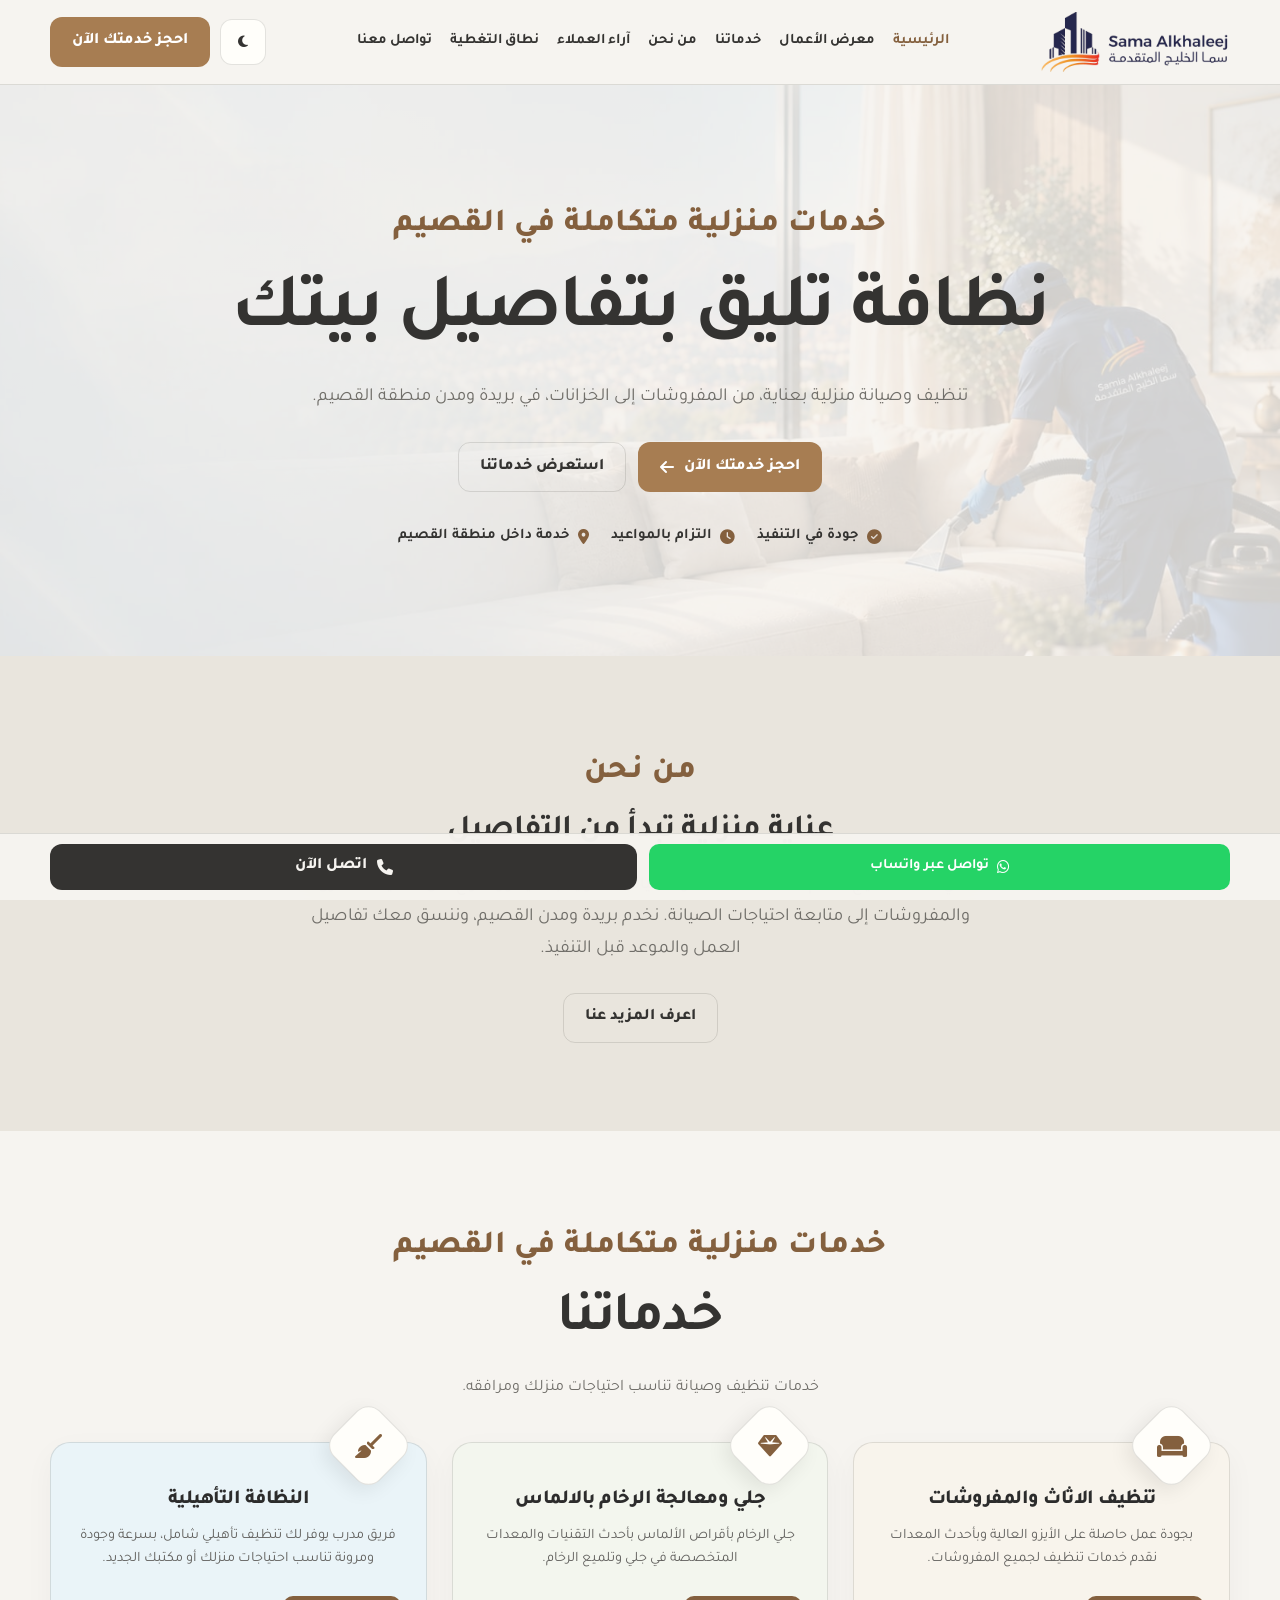
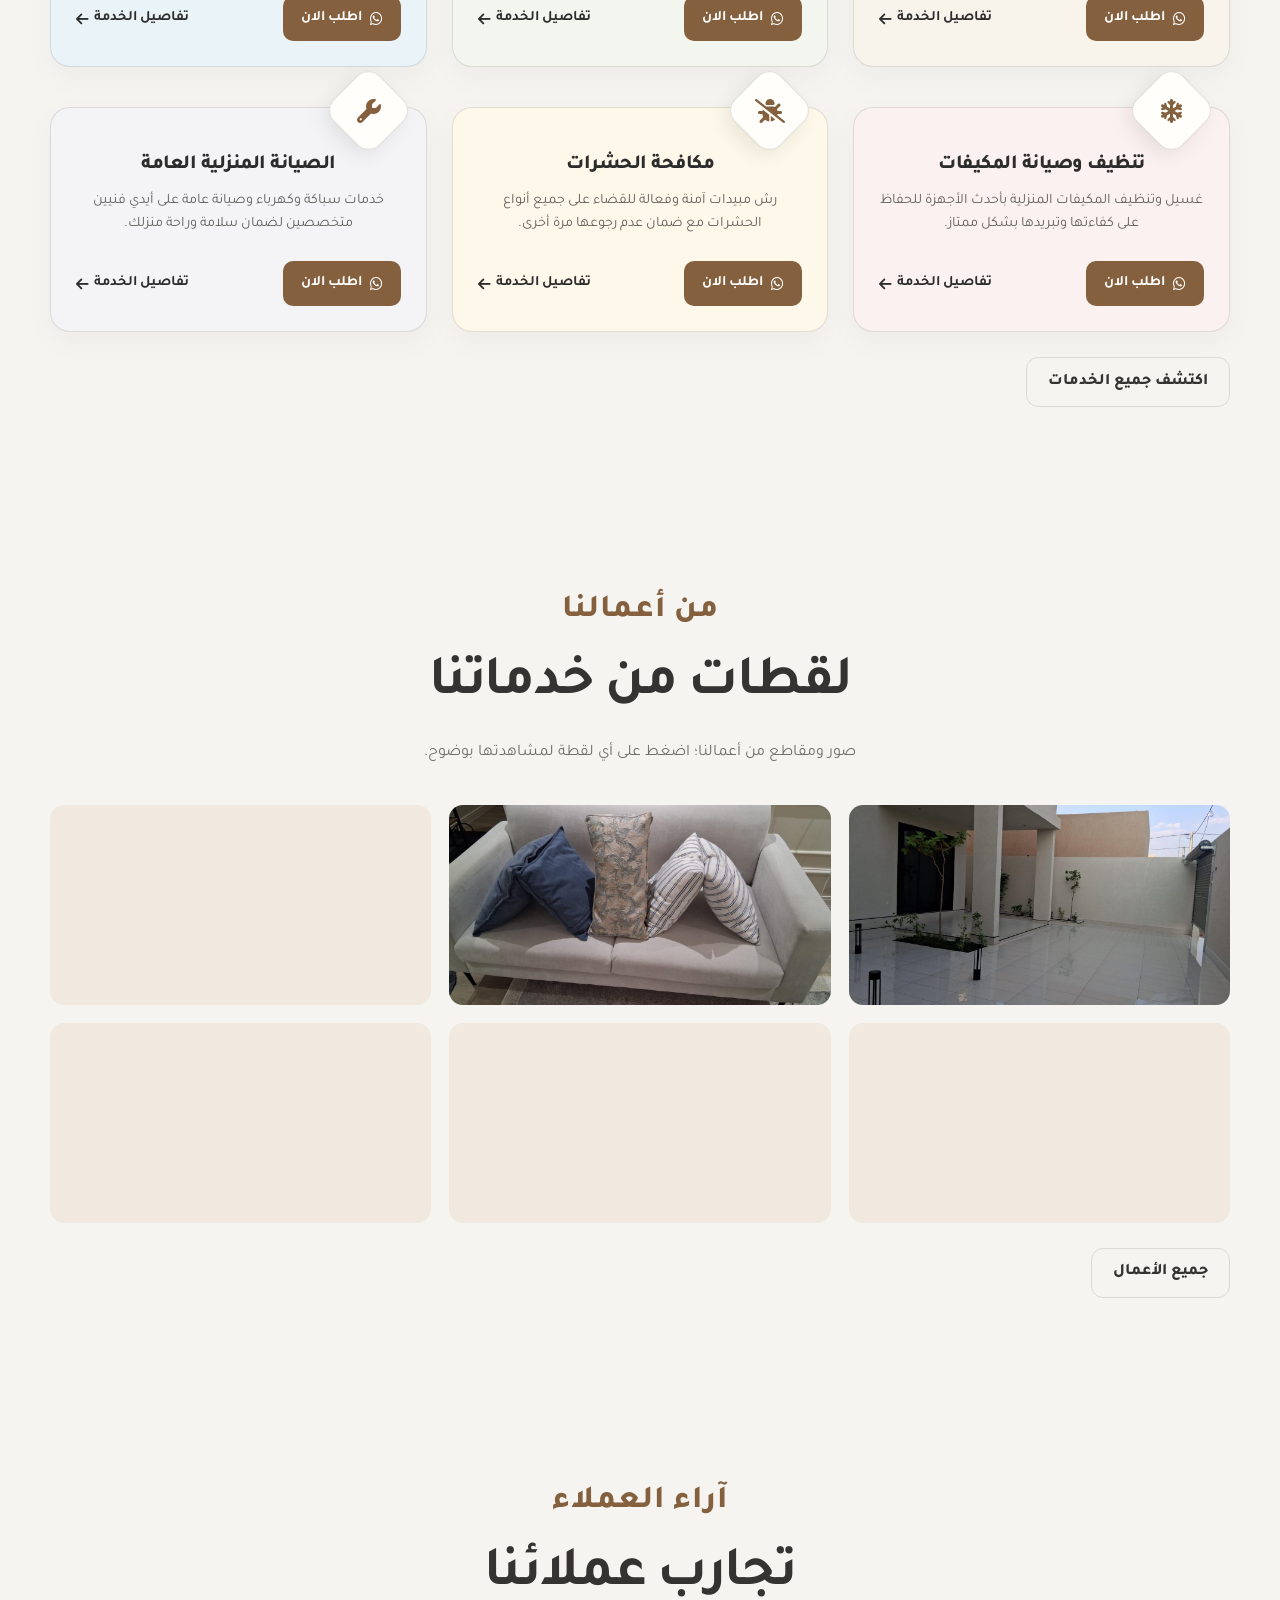
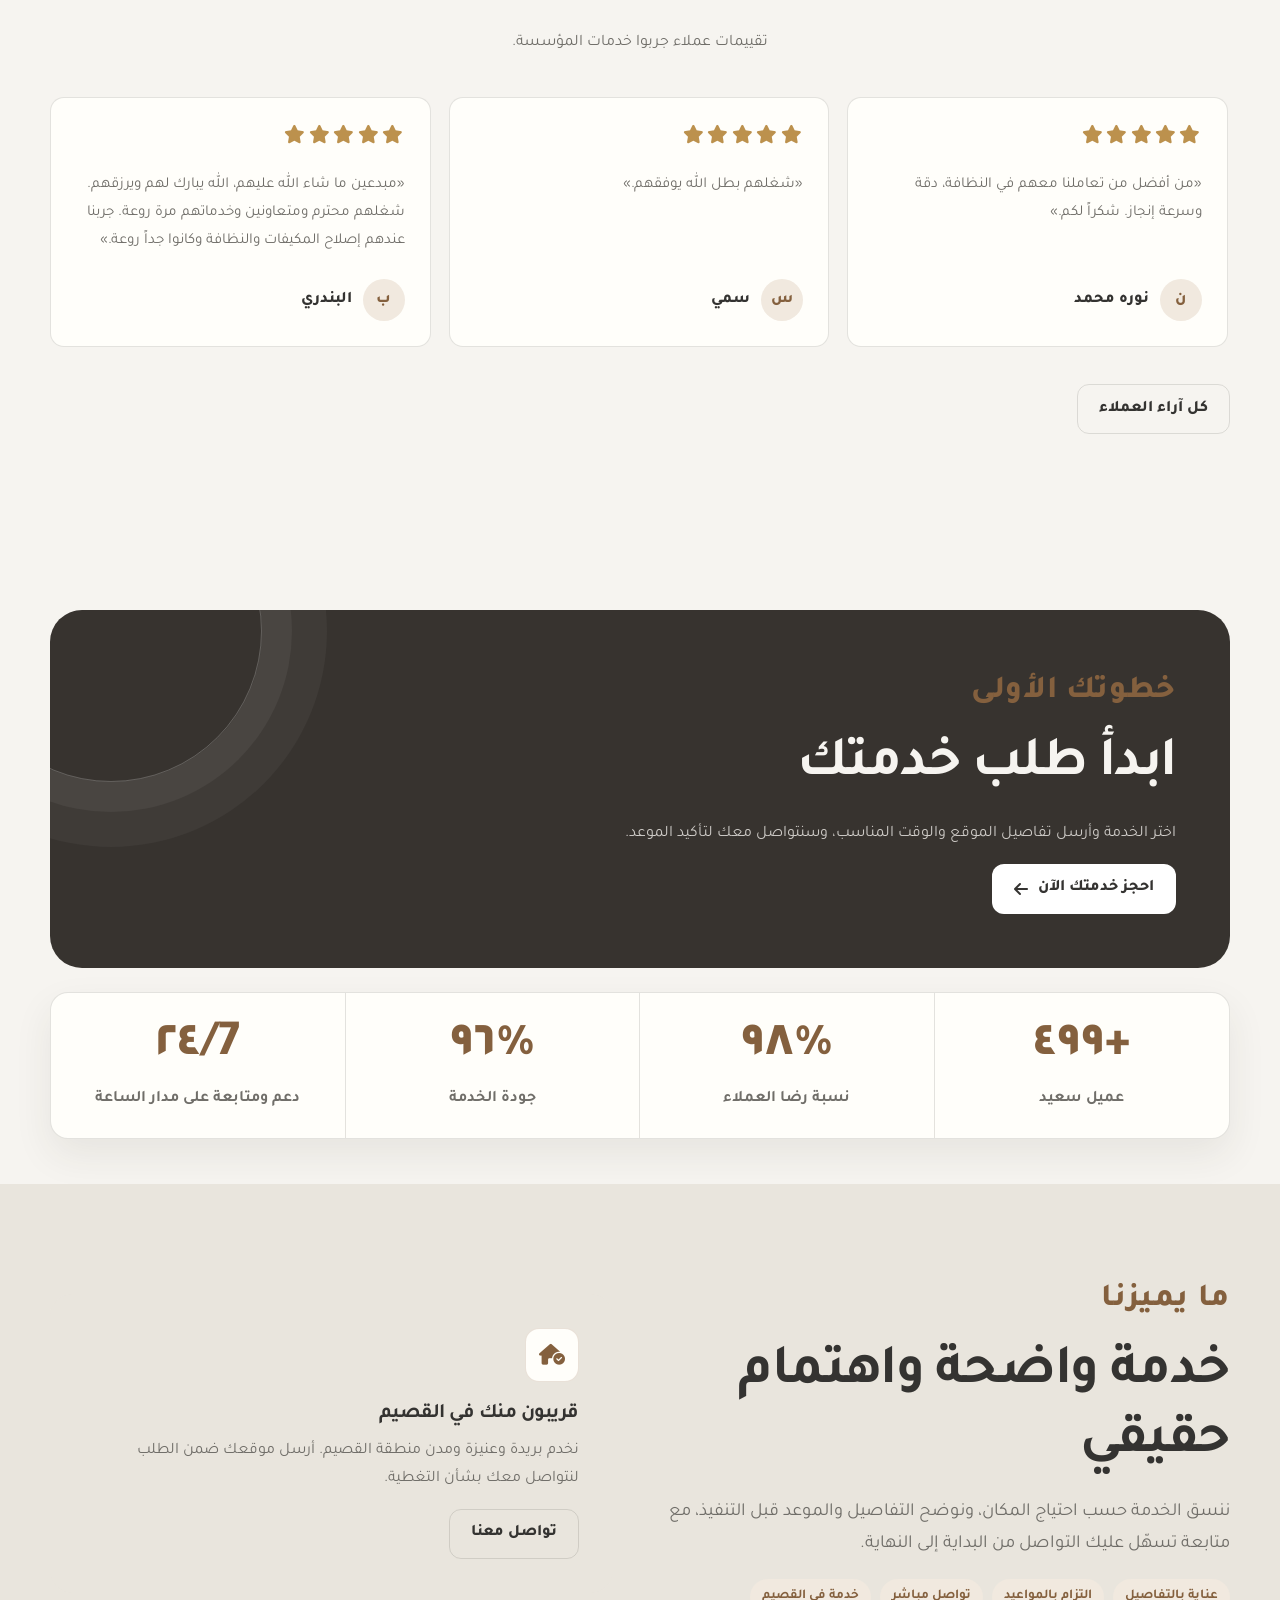
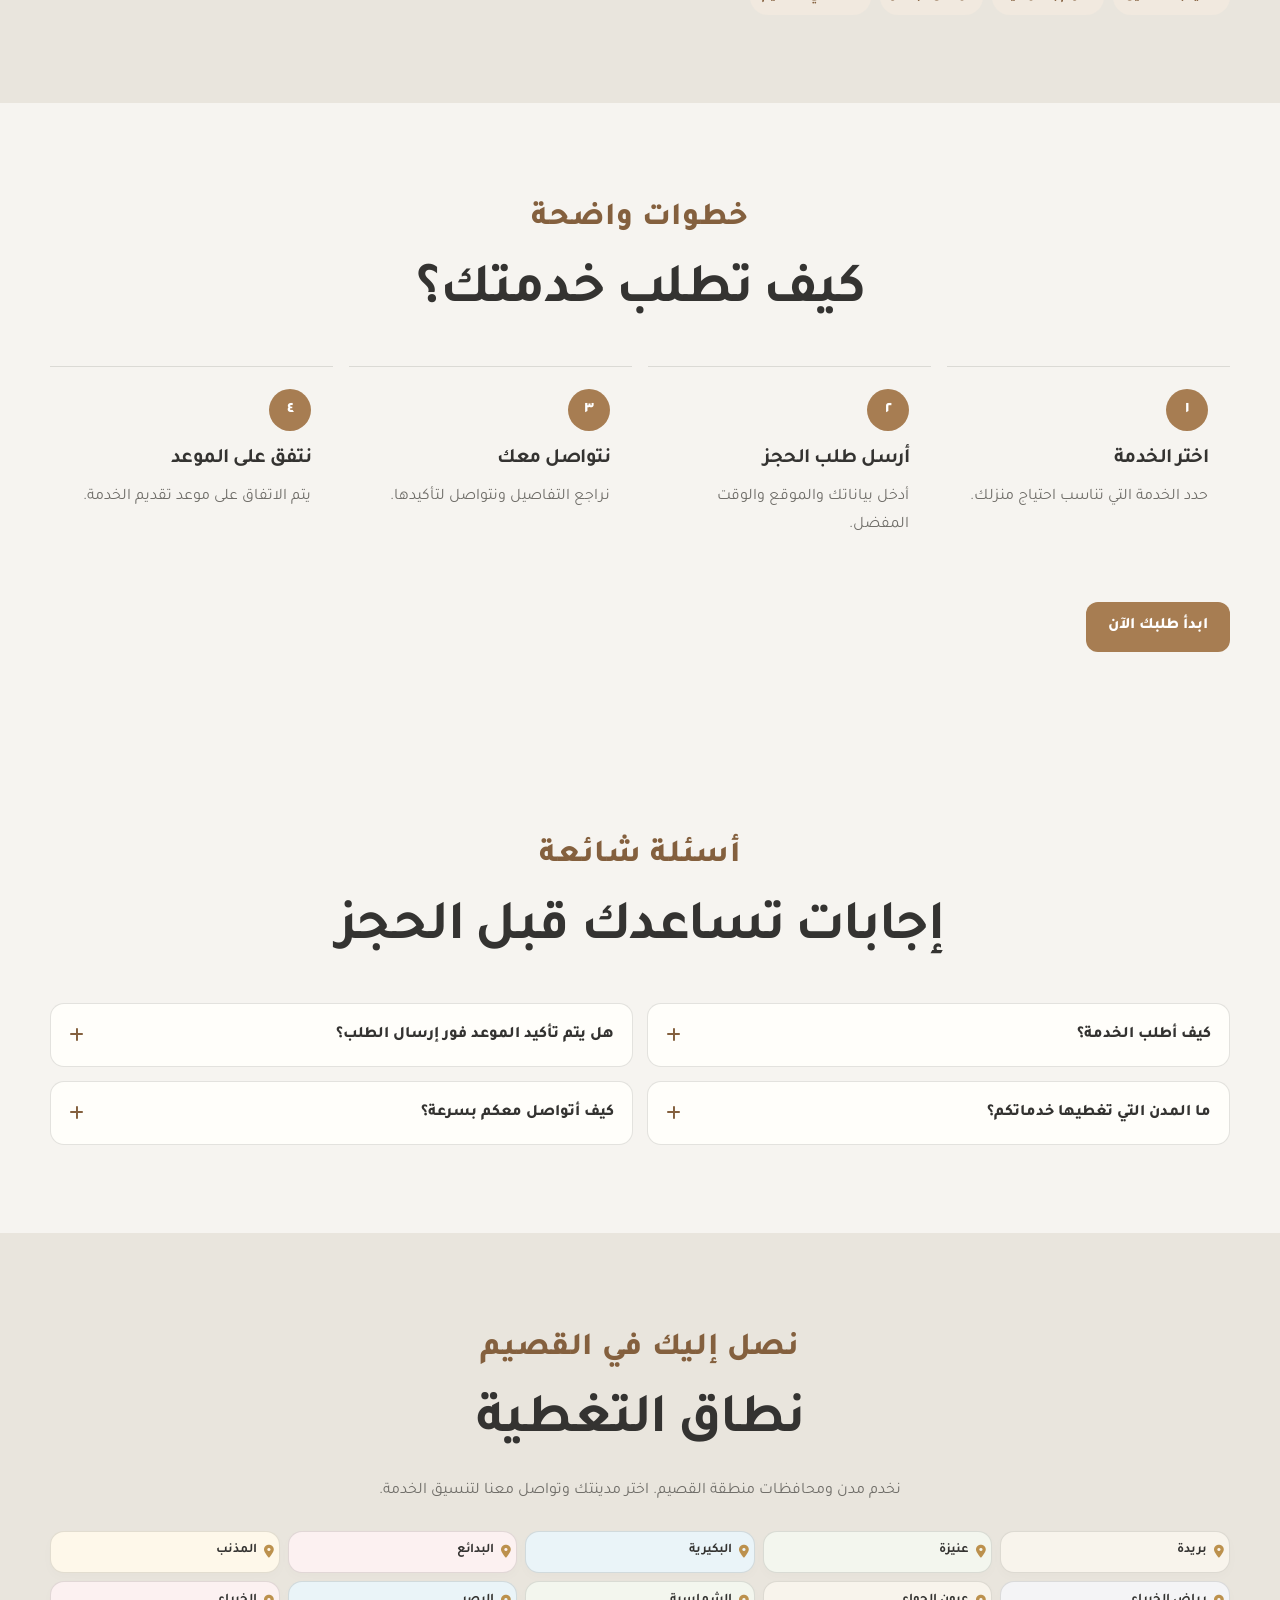
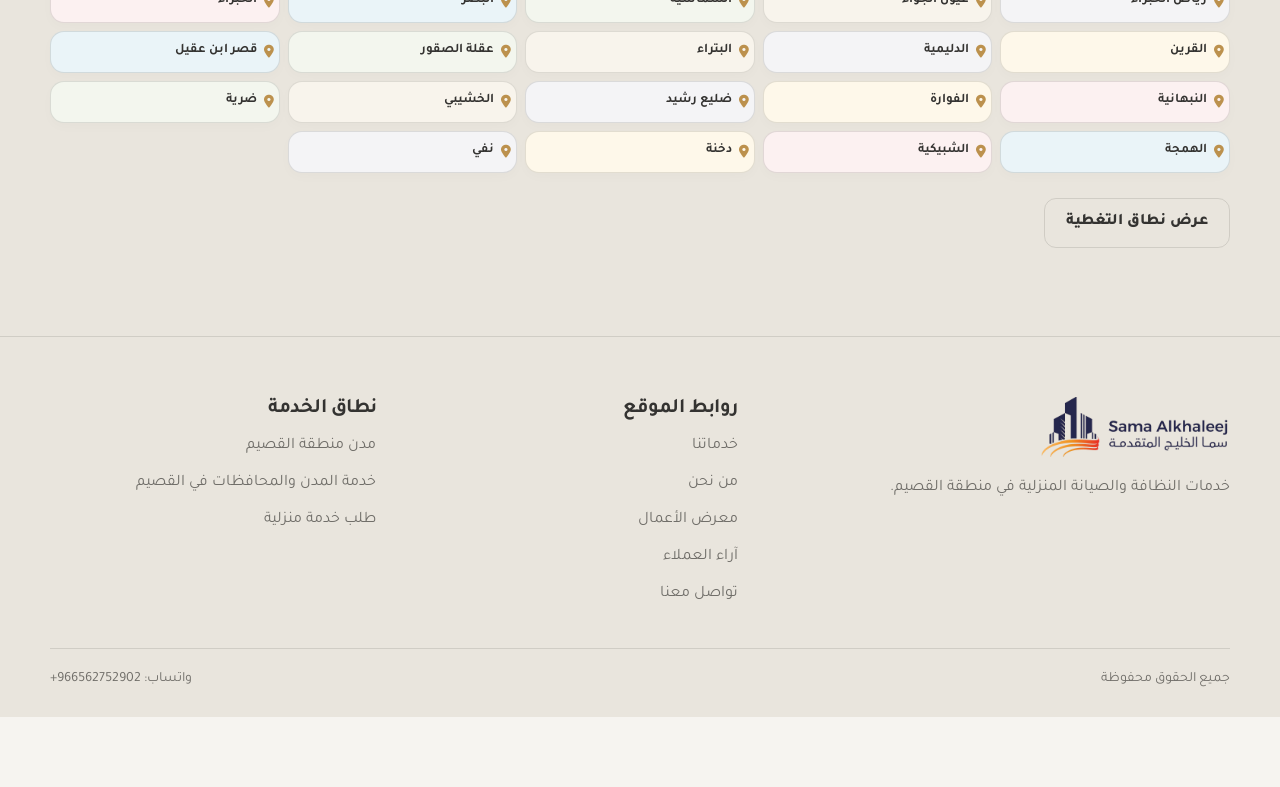
==== commit 62f1d831: "Polish responsive cards and complete media gallery" ====
--- a/index.html
+++ b/index.html
@@ -34,17 +34,13 @@
       بالقصيم
     </title>
     <meta name="viewport" content="width=device-width, initial-scale=1" />
+    <link rel="stylesheet" href="css/style.css" />
     <meta name="theme-color" content="#f7f6f2" />
     <!-- <link
       rel="icon"
       href="data:image/svg+xml,%3Csvg xmlns='http://www.w3.org/2000/svg' viewBox='0 0 100 100'%3E%3Crect width='100' height='100' rx='24' fill='%2375634a'/%3E%3Ctext x='50' y='68' text-anchor='middle' font-size='58' fill='white' font-family='Arial'%3Eس%3C/text%3E%3C/svg%3E"
     /> -->
-    <link rel="stylesheet" href="css/variables.css" />
-    <link rel="stylesheet" href="css/base.css" />
-    <link rel="stylesheet" href="css/components.css" />
-    <link rel="stylesheet" href="css/layout.css" />
-    <link rel="stylesheet" href="css/animations.css" />
-    <link rel="stylesheet" href="css/responsive.css" />
+
     <link
       rel="stylesheet"
       href="https://cdnjs.cloudflare.com/ajax/libs/font-awesome/6.5.2/css/all.min.css"
@@ -185,144 +181,201 @@
         </div>
       </section>
       <section class="section home-about-section" id="home-about">
-        <div class="container split home-about-grid">
+        <div class="container home-about-grid">
           <div class="home-about-copy">
             <span class="eyebrow">من نحن</span>
             <h2>عناية منزلية تبدأ من التفاصيل</h2>
             <p class="lead">
-              في سما الخليج، نهتم بنظافة منزلك وصيانة مرافقه بخطوات واضحة وعناية
-              تناسب احتياجك. نخدم بريدة وعنيزة ومدن القصيم، ونحرص على أن تعرف ما
-              سيُنجز قبل بدء العمل.
+              في سما الخليج، نقدم خدمات النظافة والصيانة المنزلية بعناية ووضوح،
+              من تنظيف المنزل والمفروشات إلى متابعة احتياجات الصيانة. نخدم بريدة
+              ومدن القصيم، وننسق معك تفاصيل العمل والموعد قبل التنفيذ.
             </p>
             <a class="btn btn-secondary" href="pages/about.html"
               >اعرف المزيد عنا</a
             >
           </div>
-          <!-- <figure class="home-about-visual">
-            <img
-              src="assets/WhatsApp Image 2026-10-27 at 4.24.41 PM.jpeg"
-              alt="مقارنة قبل وبعد تنظيف خزان مياه"
-              loading="lazy"
-            />
-          </figure> -->
         </div>
       </section>
       <section class="section home-services-section" id="home-services">
         <div class="container">
           <div class="section-head">
-            <span class="eyebrow">خدماتنا</span>
-            <h2>كل ما يحتاجه منزلك، في مكان واحد</h2>
-            <p>خدمات نظافة وعناية وصيانة منزلية في منطقة القصيم.</p>
-          </div>
-          <div class="grid service-grid">
-            <article
-              class="card service-card reveal"
-              style="background-color: #ff910079"
-            >
-              <span class="icon-tile"
-                ><i class="fa-solid fa-broom" aria-hidden="true"></i
-              ></span>
-              <h3>تنظيف المنازل والفلل</h3>
-              <p>
-                تنظيف شامل للمنازل والشقق والفلل والقصور والاستراحات، مع مراعاة
-                اختلاف المساحات وطبيعة كل مكان، لتستعيد مساحتك ترتيبها ونظافتها
-                بعناية.
-              </p>
-              <a
-                class="btn btn-secondary"
-                href="pages/booking.html?service=تنظيف%20المنازل"
-                >احجز هذه الخدمة</a
-              >
-            </article>
-            <article
-              class="card service-card reveal"
-              style="background-color: #ff910079"
-            >
-              <span class="icon-tile"
-                ><i class="fa-solid fa-hammer" aria-hidden="true"></i
-              ></span>
-              <h3>النظافة بعد البناء</h3>
-              <p>
-                نزيل غبار البناء وآثار التشطيب من الأرضيات والأسطح والتفاصيل،
-                ونهيئ المكان ليصبح أنظف وأسهل استعدادًا للسكن أو الاستخدام.
-              </p>
-              <a
-                class="btn btn-secondary"
-                href="pages/booking.html?service=النظافة%20بعد%20البناء"
-                >احجز هذه الخدمة</a
-              >
-            </article>
-            <article
-              class="card service-card reveal"
-              style="background-color: #ff910079"
-            >
-              <span class="icon-tile"
-                ><i class="fa-solid fa-soap" aria-hidden="true"></i
-              ></span>
-              <h3>غسيل وتلميع الأرضيات</h3>
-              <p>
-                عناية بالبلاط والرخام وأنواع الأرضيات المختلفة، باستخدام طريقة
-                تناسب السطح وتساعد على استعادة مظهره النظيف والمرتب.
-              </p>
-              <a
-                class="btn btn-secondary"
-                href="pages/booking.html?service=غسيل%20الأرضيات"
-                >احجز هذه الخدمة</a
-              >
-            </article>
-            <article
-              class="card service-card reveal"
-              style="background-color: #ff910079"
-            >
-              <span class="icon-tile"
-                ><i class="fa-solid fa-snowflake" aria-hidden="true"></i
-              ></span>
-              <h3>تنظيف وصيانة المكيفات</h3>
-              <p>
-                تنظيف وغسيل للمكيفات المنزلية مع مراجعة نوع الجهاز وعدد الوحدات،
-                لتوضيح نطاق الخدمة ومساعدتك في الحفاظ على أداء أفضل.
-              </p>
-              <a
-                class="btn btn-secondary"
-                href="pages/booking.html?service=تنظيف%20المكيفات"
-                >احجز هذه الخدمة</a
-              >
-            </article>
-            <article
-              class="card service-card reveal"
-              style="background-color: #ff910079"
-            >
-              <span class="icon-tile"
-                ><i class="fa-solid fa-couch" aria-hidden="true"></i
-              ></span>
-              <h3>غسيل الكنب والسجاد</h3>
-              <p>
-                تنظيف للمفروشات التي تستخدمها كل يوم، مع مراعاة نوع القماش
-                وحالته وعدد القطع للحصول على عناية مناسبة لبيتك.
-              </p>
-              <a
-                class="btn btn-secondary"
-                href="pages/booking.html?service=غسيل%20الكنب%20والسجاد"
-                >احجز هذه الخدمة</a
-              >
-            </article>
-            <article
-              class="card service-card reveal"
-              style="background-color: #ff910079"
-            >
-              <span class="icon-tile"
-                ><i class="fa-solid fa-wrench" aria-hidden="true"></i
-              ></span>
-              <h3>الصيانة المنزلية</h3>
-              <p>
-                مساندة في أعمال السباكة والكهرباء والصيانة المنزلية، مع فهم
-                العطل وموقعه قبل تنسيق نطاق العمل والموعد المناسب.
-              </p>
-              <a
-                class="btn btn-secondary"
-                href="pages/booking.html?service=الصيانة%20المنزلية"
-                >احجز هذه الخدمة</a
-              >
+            <span class="eyebrow">خدمات منزلية متكاملة في القصيم</span>
+            <h2>خدماتنا</h2>
+            <p>خدمات تنظيف وصيانة تناسب احتياجات منزلك ومرافقه.</p>
+          </div>
+          <div class="grid custom-services-grid">
+            <!-- 1. بيج -->
+            <article class="custom-service-card bg-beige">
+              <div class="diamond-icon-wrapper">
+                <i class="fa-solid fa-couch"></i>
+              </div>
+              <div class="card-content">
+                <h3>تنظيف الاثاث والمفروشات</h3>
+                <p>
+                  بجودة عمل حاصلة على الأيزو العالية وبأحدث المعدات نقدم خدمات
+                  تنظيف لجميع المفروشات.
+                </p>
+                <div class="card-actions">
+                  <a
+                    href="https://wa.me/966562752902"
+                    class="btn-whatsapp"
+                    target="_blank"
+                  >
+                    <i class="fa-brands fa-whatsapp"></i> اطلب الان
+                  </a>
+                  <a
+                    href="pages/booking.html?service=تنظيف%20الأثاث"
+                    class="btn-details"
+                  >
+                    تفاصيل الخدمة <i class="fa-solid fa-arrow-left"></i>
+                  </a>
+                </div>
+              </div>
+            </article>
+
+            <!-- 2. أخضر فاتح -->
+            <article class="custom-service-card bg-green">
+              <div class="diamond-icon-wrapper">
+                <i class="fa-solid fa-gem"></i>
+              </div>
+              <div class="card-content">
+                <h3>جلي ومعالجة الرخام بالالماس</h3>
+                <p>
+                  جلي الرخام بأقراص الألماس بأحدث التقنيات والمعدات المتخصصة في
+                  جلي وتلميع الرخام.
+                </p>
+                <div class="card-actions">
+                  <a
+                    href="https://wa.me/966562752902"
+                    class="btn-whatsapp"
+                    target="_blank"
+                  >
+                    <i class="fa-brands fa-whatsapp"></i> اطلب الان
+                  </a>
+                  <a
+                    href="pages/booking.html?service=جلي%20الرخام"
+                    class="btn-details"
+                  >
+                    تفاصيل الخدمة <i class="fa-solid fa-arrow-left"></i>
+                  </a>
+                </div>
+              </div>
+            </article>
+
+            <!-- 3. أزرق فاتح -->
+            <article class="custom-service-card bg-blue">
+              <div class="diamond-icon-wrapper">
+                <i class="fa-solid fa-broom"></i>
+              </div>
+              <div class="card-content">
+                <h3>النظافة التأهيلية</h3>
+                <p>
+                  فريق مدرب يوفر لك تنظيف تأهيلي شامل، بسرعة وجودة ومرونة تناسب
+                  احتياجات منزلك أو مكتبك الجديد.
+                </p>
+                <div class="card-actions">
+                  <a
+                    href="https://wa.me/966562752902"
+                    class="btn-whatsapp"
+                    target="_blank"
+                  >
+                    <i class="fa-brands fa-whatsapp"></i> اطلب الان
+                  </a>
+                  <a
+                    href="pages/booking.html?service=النظافة%20التأهيلية"
+                    class="btn-details"
+                  >
+                    تفاصيل الخدمة <i class="fa-solid fa-arrow-left"></i>
+                  </a>
+                </div>
+              </div>
+            </article>
+
+            <!-- 4. وردي فاتح -->
+            <article class="custom-service-card bg-pink">
+              <div class="diamond-icon-wrapper">
+                <i class="fa-solid fa-snowflake"></i>
+              </div>
+              <div class="card-content">
+                <h3>تنظيف وصيانة المكيفات</h3>
+                <p>
+                  غسيل وتنظيف المكيفات المنزلية بأحدث الأجهزة للحفاظ على كفاءتها
+                  وتبريدها بشكل ممتاز.
+                </p>
+                <div class="card-actions">
+                  <a
+                    href="https://wa.me/966562752902"
+                    class="btn-whatsapp"
+                    target="_blank"
+                  >
+                    <i class="fa-brands fa-whatsapp"></i> اطلب الان
+                  </a>
+                  <a
+                    href="pages/booking.html?service=تنظيف%20المكيفات"
+                    class="btn-details"
+                  >
+                    تفاصيل الخدمة <i class="fa-solid fa-arrow-left"></i>
+                  </a>
+                </div>
+              </div>
+            </article>
+
+            <!-- 5. أصفر فاتح -->
+            <article class="custom-service-card bg-yellow">
+              <div class="diamond-icon-wrapper">
+                <i class="fa-solid fa-bug-slash"></i>
+              </div>
+              <div class="card-content">
+                <h3>مكافحة الحشرات</h3>
+                <p>
+                  رش مبيدات آمنة وفعالة للقضاء على جميع أنواع الحشرات مع ضمان
+                  عدم رجوعها مرة أخرى.
+                </p>
+                <div class="card-actions">
+                  <a
+                    href="https://wa.me/966562752902"
+                    class="btn-whatsapp"
+                    target="_blank"
+                  >
+                    <i class="fa-brands fa-whatsapp"></i> اطلب الان
+                  </a>
+                  <a
+                    href="pages/booking.html?service=مكافحة%20الحشرات"
+                    class="btn-details"
+                  >
+                    تفاصيل الخدمة <i class="fa-solid fa-arrow-left"></i>
+                  </a>
+                </div>
+              </div>
+            </article>
+
+            <!-- 6. رمادي فاتح -->
+            <article class="custom-service-card bg-gray">
+              <div class="diamond-icon-wrapper">
+                <i class="fa-solid fa-wrench"></i>
+              </div>
+              <div class="card-content">
+                <h3>الصيانة المنزلية العامة</h3>
+                <p>
+                  خدمات سباكة وكهرباء وصيانة عامة على أيدي فنيين متخصصين لضمان
+                  سلامة وراحة منزلك.
+                </p>
+                <div class="card-actions">
+                  <a
+                    href="https://wa.me/966562752902"
+                    class="btn-whatsapp"
+                    target="_blank"
+                  >
+                    <i class="fa-brands fa-whatsapp"></i> اطلب الان
+                  </a>
+                  <a
+                    href="pages/booking.html?service=الصيانة%20المنزلية"
+                    class="btn-details"
+                  >
+                    تفاصيل الخدمة <i class="fa-solid fa-arrow-left"></i>
+                  </a>
+                </div>
+              </div>
             </article>
           </div>
           <div class="home-section-link">
@@ -543,6 +596,124 @@
           </div>
         </div>
       </section>
+      <section
+        class="section home-coverage-section"
+        aria-labelledby="home-coverage-title"
+      >
+        <div class="container">
+          <div class="section-head">
+            <span class="eyebrow">نصل إليك في القصيم</span>
+            <h2 id="home-coverage-title">نطاق التغطية</h2>
+            <p>
+              نخدم مدن ومحافظات منطقة القصيم. اختر مدينتك وتواصل معنا لتنسيق
+              الخدمة.
+            </p>
+          </div>
+          <div class="coverage-grid coverage-grid--compact">
+            <div class="coverage-item">
+              <i class="fa-solid fa-location-dot" aria-hidden="true"></i
+              ><span>بريدة</span>
+            </div>
+            <div class="coverage-item">
+              <i class="fa-solid fa-location-dot" aria-hidden="true"></i
+              ><span>عنيزة</span>
+            </div>
+            <div class="coverage-item">
+              <i class="fa-solid fa-location-dot" aria-hidden="true"></i
+              ><span>البكيرية</span>
+            </div>
+            <div class="coverage-item">
+              <i class="fa-solid fa-location-dot" aria-hidden="true"></i
+              ><span>البدائع</span>
+            </div>
+            <div class="coverage-item">
+              <i class="fa-solid fa-location-dot" aria-hidden="true"></i
+              ><span>المذنب</span>
+            </div>
+            <div class="coverage-item">
+              <i class="fa-solid fa-location-dot" aria-hidden="true"></i
+              ><span>رياض الخبراء</span>
+            </div>
+            <div class="coverage-item">
+              <i class="fa-solid fa-location-dot" aria-hidden="true"></i
+              ><span>عيون الجواء</span>
+            </div>
+            <div class="coverage-item">
+              <i class="fa-solid fa-location-dot" aria-hidden="true"></i
+              ><span>الشماسية</span>
+            </div>
+            <div class="coverage-item">
+              <i class="fa-solid fa-location-dot" aria-hidden="true"></i
+              ><span>البصر</span>
+            </div>
+            <div class="coverage-item">
+              <i class="fa-solid fa-location-dot" aria-hidden="true"></i
+              ><span>الخبراء</span>
+            </div>
+            <div class="coverage-item">
+              <i class="fa-solid fa-location-dot" aria-hidden="true"></i
+              ><span>القرين</span>
+            </div>
+            <div class="coverage-item">
+              <i class="fa-solid fa-location-dot" aria-hidden="true"></i
+              ><span>الدليمية</span>
+            </div>
+            <div class="coverage-item">
+              <i class="fa-solid fa-location-dot" aria-hidden="true"></i
+              ><span>البتراء</span>
+            </div>
+            <div class="coverage-item">
+              <i class="fa-solid fa-location-dot" aria-hidden="true"></i
+              ><span>عقلة الصقور</span>
+            </div>
+            <div class="coverage-item">
+              <i class="fa-solid fa-location-dot" aria-hidden="true"></i
+              ><span>قصر ابن عقيل</span>
+            </div>
+            <div class="coverage-item">
+              <i class="fa-solid fa-location-dot" aria-hidden="true"></i
+              ><span>النبهانية</span>
+            </div>
+            <div class="coverage-item">
+              <i class="fa-solid fa-location-dot" aria-hidden="true"></i
+              ><span>الفوارة</span>
+            </div>
+            <div class="coverage-item">
+              <i class="fa-solid fa-location-dot" aria-hidden="true"></i
+              ><span>ضليع رشيد</span>
+            </div>
+            <div class="coverage-item">
+              <i class="fa-solid fa-location-dot" aria-hidden="true"></i
+              ><span>الخشيبي</span>
+            </div>
+            <div class="coverage-item">
+              <i class="fa-solid fa-location-dot" aria-hidden="true"></i
+              ><span>ضرية</span>
+            </div>
+            <div class="coverage-item">
+              <i class="fa-solid fa-location-dot" aria-hidden="true"></i
+              ><span>الهمجة</span>
+            </div>
+            <div class="coverage-item">
+              <i class="fa-solid fa-location-dot" aria-hidden="true"></i
+              ><span>الشبيكية</span>
+            </div>
+            <div class="coverage-item">
+              <i class="fa-solid fa-location-dot" aria-hidden="true"></i
+              ><span>دخنة</span>
+            </div>
+            <div class="coverage-item">
+              <i class="fa-solid fa-location-dot" aria-hidden="true"></i
+              ><span>نفي</span>
+            </div>
+          </div>
+          <div class="home-section-link">
+            <a class="btn btn-secondary" href="pages/coverage.html"
+              >عرض نطاق التغطية</a
+            >
+          </div>
+        </div>
+      </section>
     </main>
     <dialog class="lightbox" data-lightbox aria-label="عارض الوسائط">
       <div class="lightbox-inner">
@@ -585,7 +756,7 @@
                 data-logo-dark="assets/logo-light.png"
                 alt="شعار سما الخليج المتقدمة"
             /></a>
-            <p style="margin-top: 17px">
+            <p class="footer-note">
               خدمات النظافة والصيانة المنزلية في منطقة القصيم.
             </p>
           </div>
--- a/css/style.css
+++ b/css/style.css
@@ -0,0 +1,2775 @@
+@import url("https://fonts.googleapis.com/css2?family=Tajawal:wght@400;500;600;700;800&display=swap");
+
+:root {
+  color-scheme: light;
+  --ink: #343331;
+  --muted: #706e69;
+  --paper: #f6f4f0;
+  --surface: #fffefa;
+  --soft: #e9e5dd;
+  --line: rgba(62, 57, 49, 0.14);
+  --accent: #a77d52;
+  --accent-strong: #84603e;
+  --accent-soft: #f1e9df;
+  --sunny: #bc914d;
+  --button-text: #ffffff;
+  --button-hover-text: #ffffff;
+  --call-bg: #343331;
+  --call-text: #f6f4f0;
+  --cta-bg: #37332f;
+  --cta-text: #f6f4f0;
+  --cta-muted: rgba(246, 244, 240, 0.78);
+  --sand: #e4ded4;
+  --shadow: 0 16px 38px rgba(53, 47, 39, 0.08);
+  --radius: 22px;
+  --radius-sm: 14px;
+  --button-radius: 12px;
+  --max: 1180px;
+  --font: "Tajawal", Arial, sans-serif;
+  --header-bg: rgba(246, 244, 240, 0.95);
+  --service-beige: #f8f4ec;
+  --service-green: #f3f6ee;
+  --service-blue: #eaf4f8;
+  --service-pink: #fcf1f1;
+  --service-yellow: #fef8ea;
+  --service-gray: #f4f4f6;
+  --service-ink: #2c2c2c;
+  --service-muted: #62615e;
+  --service-icon-bg: #fffefa;
+  --hero-overlay: rgba(246, 244, 240, 0.78);
+}
+[data-theme="dark"] {
+  color-scheme: dark;
+  --ink: #f0eee9;
+  --muted: #bbb7af;
+  --paper: #242321;
+  --surface: #2d2b28;
+  --soft: #37342f;
+  --line: rgba(232, 225, 215, 0.14);
+  --accent: #c4a273;
+  --accent-strong: #ddc49f;
+  --accent-soft: #3b3731;
+  --sunny: #d0ad70;
+  --button-text: #282623;
+  --button-hover-text: #242321;
+  --call-bg: #c4a273;
+  --call-text: #242321;
+  --cta-bg: #191817;
+  --cta-text: #f0eee9;
+  --cta-muted: rgba(240, 238, 233, 0.76);
+  --sand: #3b3833;
+  --shadow: 0 20px 50px rgba(0, 0, 0, 0.28);
+  --header-bg: rgba(36, 35, 33, 0.96);
+  --service-beige: #38342e;
+  --service-green: #33372f;
+  --service-blue: #31353a;
+  --service-pink: #3a3030;
+  --service-yellow: #3a3529;
+  --service-gray: #333230;
+  --service-ink: #f0eee9;
+  --service-muted: #c6c1b8;
+  --service-icon-bg: #292724;
+  --hero-overlay: rgba(36, 35, 33, 0.82);
+}
+
+* {
+  box-sizing: border-box;
+  -webkit-tap-highlight-color: transparent;
+  -webkit-touch-callout: none;
+}
+html {
+  scroll-behavior: smooth;
+  scroll-padding-top: 100px;
+}
+body {
+  margin: 0;
+  background: var(--paper);
+  color: var(--ink);
+  font-family: var(--font);
+  line-height: 1.75;
+  font-size: 16px;
+  transition:
+    background 0.25s,
+    color 0.25s;
+}
+body,
+button,
+input,
+select,
+textarea {
+  font-family: var(--font);
+}
+img,
+video {
+  max-width: 100%;
+  display: block;
+}
+a {
+  color: inherit;
+  text-decoration: none;
+}
+button {
+  color: inherit;
+}
+::selection {
+  background: var(--accent);
+  color: #fff;
+}
+:focus-visible {
+  outline: 3px solid var(--accent-strong);
+  outline-offset: 3px;
+}
+.container {
+  width: min(calc(100% - 40px), var(--max));
+  margin-inline: auto;
+}
+.section {
+  padding: 88px 0;
+}
+.section-head {
+  max-width: 760px;
+  margin: 0 auto 38px;
+  text-align: center;
+}
+.eyebrow {
+  display: inline-flex;
+  gap: 9px;
+  align-items: center;
+  color: var(--accent-strong);
+  font-size: 2rem;
+  font-weight: 800;
+  letter-spacing: 0.02em;
+}
+.eyebrow:before {
+  content: none;
+}
+h1,
+h2,
+h3,
+p {
+  margin-top: 0;
+}
+h1,
+h2,
+h3 {
+  line-height: 1.24;
+  letter-spacing: -0.025em;
+}
+h1 {
+  font-size: clamp(2.7rem, 6vw, 5.1rem);
+  margin: 14px 0 20px;
+}
+h2 {
+  font-size: clamp(2.2rem, 4.5vw, 3.5rem);
+  margin: 12px 0 18px;
+}
+h3 {
+  font-size: 1.28rem;
+  margin-bottom: 10px;
+}
+p {
+  color: var(--muted);
+}
+.lead {
+  font-size: 1.15rem;
+  max-width: 660px;
+}
+.small {
+  font-size: 0.9rem;
+}
+.sr-only {
+  position: absolute;
+  width: 1px;
+  height: 1px;
+  padding: 0;
+  margin: -1px;
+  overflow: hidden;
+  clip: rect(0, 0, 0, 0);
+  white-space: nowrap;
+  border: 0;
+}
+.skip-link {
+  position: fixed;
+  z-index: 1000;
+  top: -60px;
+  right: 16px;
+  background: var(--surface);
+  padding: 10px 16px;
+  border-radius: 10px;
+}
+.skip-link:focus {
+  top: 12px;
+}
+@media (prefers-reduced-motion: reduce) {
+  *,
+  *:before,
+  *:after {
+    scroll-behavior: auto !important;
+    animation-duration: 0.01ms !important;
+    animation-iteration-count: 1 !important;
+    transition-duration: 0.01ms !important;
+  }
+}
+
+body {
+  padding-bottom: 70px;
+}
+
+/* Restored shared components retained from the existing site. */
+* {
+  -webkit-tap-highlight-color: transparent;
+  -webkit-touch-callout: none;
+}
+.btn {
+  display: inline-flex;
+  align-items: center;
+  justify-content: center;
+  gap: 10px;
+  min-height: 50px;
+  padding: 12px 21px;
+  border: 1px solid transparent;
+  border-radius: var(--button-radius);
+  background: var(--accent);
+  color: var(--button-text);
+  font-weight: 800;
+  line-height: 1.2;
+  transition:
+    transform 0.2s,
+    background 0.2s,
+    box-shadow 0.2s;
+  cursor: pointer;
+}
+.btn:hover {
+  transform: translateY(-2px);
+  background: var(--accent-strong);
+  color: var(--button-hover-text);
+  box-shadow: 0 10px 24px rgba(57, 54, 50, 0.2);
+}
+.btn-secondary {
+  background: transparent;
+  border-color: var(--line);
+  color: var(--ink);
+}
+.btn-secondary:hover {
+  color: var(--accent-strong);
+  background: var(--accent-soft);
+  box-shadow: none;
+}
+.btn-light {
+  background: #fff;
+  color: #343331;
+}
+.icon-btn {
+  width: 46px;
+  height: 46px;
+  border: 1px solid var(--line);
+  border-radius: var(--button-radius);
+  background: var(--surface);
+  display: grid;
+  place-items: center;
+  cursor: pointer;
+}
+.glass {
+  background: var(--header-bg);
+  border: 1px solid rgba(255, 255, 255, 0.45);
+  backdrop-filter: blur(18px);
+  -webkit-backdrop-filter: blur(18px);
+  box-shadow: var(--shadow);
+}
+.card {
+  border: 1px solid var(--line);
+  border-radius: var(--radius-sm);
+  background: var(--surface);
+  padding: 25px;
+  transition:
+    transform 0.25s,
+    border-color 0.25s,
+    box-shadow 0.25s;
+}
+.card:hover {
+  transform: translateY(-4px);
+  border-color: var(--accent);
+  box-shadow: var(--shadow);
+}
+.icon-tile {
+  width: 54px;
+  height: 54px;
+  border-radius: 17px;
+  background: var(--accent-soft);
+  color: var(--accent-strong);
+  display: grid;
+  place-items: center;
+  font-size: 1.3rem;
+  margin-bottom: 20px;
+}
+.grid {
+  display: grid;
+  gap: 18px;
+}
+.service-grid {
+  grid-template-columns: repeat(3, minmax(0, 1fr));
+}
+.service-card {
+  display: flex;
+  flex-direction: column;
+  min-height: 255px;
+}
+.service-card p {
+  flex: 1;
+}
+.service-card .btn {
+  align-self: flex-start;
+}
+.pill {
+  display: inline-flex;
+  align-items: center;
+  padding: 6px 12px;
+  border-radius: 99px;
+  background: var(--accent-soft);
+  color: var(--accent-strong);
+  font-size: 0.84rem;
+  font-weight: 700;
+}
+.tag-list {
+  display: flex;
+  flex-wrap: wrap;
+  gap: 9px;
+}
+.notice {
+  padding: 18px 20px;
+  border-radius: 16px;
+  border: 1px solid var(--line);
+  background: var(--accent-soft);
+  color: var(--ink);
+}
+.notice strong {
+  color: var(--ink);
+}
+.form-field {
+  display: grid;
+  gap: 7px;
+}
+.form-field label {
+  font-weight: 700;
+}
+.form-field input,
+.form-field select,
+.form-field textarea {
+  width: 100%;
+  min-height: 50px;
+  padding: 12px 14px;
+  border: 1px solid var(--line);
+  border-radius: 12px;
+  background: var(--surface);
+  color: var(--ink);
+}
+.form-field textarea {
+  min-height: 120px;
+  resize: vertical;
+}
+.form-field input::placeholder,
+.form-field textarea::placeholder {
+  color: var(--muted);
+}
+.form-grid {
+  display: grid;
+  grid-template-columns: repeat(2, minmax(0, 1fr));
+  gap: 18px;
+}
+.form-field.full {
+  grid-column: 1/-1;
+}
+.required {
+  color: #b84c3d;
+}
+.error {
+  color: #ad382b;
+  min-height: 1.4em;
+  font-size: 0.9rem;
+}
+.input-error {
+  border-color: #ad382b !important;
+}
+.faq-item {
+  border-bottom: 1px solid var(--line);
+  padding: 18px 0;
+}
+.faq-item summary {
+  font-weight: 800;
+  cursor: pointer;
+}
+.step-number {
+  width: 42px;
+  height: 42px;
+  display: grid;
+  place-items: center;
+  border-radius: 50%;
+  background: var(--accent);
+  color: var(--button-hover-text);
+  font-weight: 800;
+}
+.cta-band {
+  position: relative;
+  overflow: hidden;
+  padding: 54px;
+  border-radius: 32px;
+  background: var(--cta-bg);
+  color: var(--cta-text);
+}
+.cta-band:after {
+  content: "";
+  position: absolute;
+  width: 300px;
+  height: 300px;
+  border: 1px solid rgba(255, 255, 255, 0.22);
+  border-radius: 50%;
+  left: -90px;
+  top: -130px;
+  box-shadow:
+    0 0 0 30px rgba(255, 255, 255, 0.05),
+    0 0 0 65px rgba(255, 255, 255, 0.04);
+}
+.cta-band p {
+  color: var(--cta-muted);
+  max-width: 600px;
+}
+.cta-band > * {
+  position: relative;
+  z-index: 1;
+}
+.service-card p {
+  display: -webkit-box;
+  -webkit-line-clamp: 2;
+  -webkit-box-orient: vertical;
+  overflow: hidden;
+  flex: initial;
+  min-height: 3.5em;
+  margin-bottom: 18px;
+}
+.home-gallery-grid {
+  display: grid;
+  grid-template-columns: repeat(3, minmax(0, 1fr));
+  gap: 18px;
+}
+.home-about-section {
+  background: var(--soft);
+}
+.home-why-section {
+  background: var(--soft);
+}
+.home-order-cta-section {
+  padding-bottom: 24px;
+}
+.home-order-cta-section + .stats-section {
+  padding-top: 0;
+}
+.home-about-grid {
+  gap: clamp(30px, 5vw, 64px);
+}
+.home-about-copy .btn {
+  margin-top: 8px;
+}
+.home-about-visual {
+  width: 100%;
+  margin: 0;
+  overflow: hidden;
+  border: 1px solid var(--line);
+  border-radius: var(--radius-sm);
+  background: var(--surface);
+  box-shadow: var(--shadow);
+}
+.home-about-visual img {
+  width: 100%;
+  aspect-ratio: 1 / 1;
+  object-fit: cover;
+  object-position: center 42%;
+}
+.home-gallery-grid .gallery-item {
+  width: 100%;
+  overflow: hidden;
+  border-radius: var(--radius-sm);
+  background: var(--accent-soft);
+  text-align: start;
+}
+.gallery-item {
+  display: block;
+  width: 100%;
+  min-width: 0;
+  padding: 0;
+  overflow: hidden;
+  border: 1px solid var(--line);
+  border-radius: var(--radius-sm);
+  background: var(--surface);
+  color: var(--ink);
+  text-align: start;
+  cursor: zoom-in;
+}
+.home-gallery-grid .gallery-media {
+  width: 100%;
+  height: 200px;
+  object-fit: cover;
+  transition: transform 0.35s;
+}
+.home-gallery-grid .gallery-item:hover .gallery-media {
+  transform: scale(1.04);
+}
+.home-section-link {
+  margin-top: 25px;
+}
+.btn-light {
+  color: #343331;
+}
+.gallery-filter {
+  display: flex;
+  flex-wrap: wrap;
+  gap: 10px;
+  margin-bottom: 24px;
+}
+.gallery-filter button {
+  border: 1px solid var(--line);
+  background: var(--surface);
+  color: var(--ink);
+  border-radius: var(--button-radius);
+  padding: 9px 18px;
+  font: inherit;
+  font-weight: 700;
+  cursor: pointer;
+}
+.gallery-filter button[aria-pressed="true"] {
+  background: var(--accent-strong);
+  border-color: var(--accent-strong);
+  color: var(--button-hover-text);
+}
+.gallery-item[hidden] {
+  display: none;
+}
+.gallery-media {
+  display: block;
+  width: 100%;
+  height: clamp(230px, 28vw, 340px);
+  object-fit: cover;
+  border-radius: 0;
+}
+.gallery-item video {
+  pointer-events: none;
+}
+.stats-section {
+  padding: 30px 0 45px;
+}
+.stats-grid {
+  display: grid;
+  grid-template-columns: repeat(3, 1fr);
+  gap: 16px;
+}
+.stats-item {
+  text-align: center;
+  padding: 24px 18px;
+  background: var(--surface);
+  border: 1px solid var(--line);
+  border-radius: var(--radius-sm);
+}
+.stats-number {
+  display: block;
+  color: var(--accent-strong);
+  font-size: clamp(2rem, 4vw, 3.2rem);
+  line-height: 1.15;
+  font-weight: 800;
+  direction: ltr;
+}
+.stats-item p {
+  margin: 8px 0 0;
+  font-weight: 700;
+}
+.testimonial-grid {
+  display: grid;
+  grid-template-columns: repeat(3, minmax(0, 1fr));
+  gap: 18px;
+}
+.testimonial-card {
+  display: flex;
+  flex-direction: column;
+  gap: 15px;
+}
+.testimonial-stars {
+  color: var(--accent-strong);
+  letter-spacing: 0.12em;
+  font-size: 1.15rem;
+}
+.testimonial-card blockquote {
+  margin: 0;
+  color: var(--muted);
+  flex: 1;
+}
+.testimonial-person {
+  display: flex;
+  align-items: center;
+  gap: 11px;
+  font-weight: 800;
+}
+.testimonial-avatar {
+  width: 42px;
+  height: 42px;
+  border-radius: 50%;
+  display: grid;
+  place-items: center;
+  background: var(--accent-soft);
+  color: var(--accent-strong);
+}
+.sample-note {
+  font-size: 0.8rem;
+  color: var(--muted);
+}
+.faq-list {
+  max-width: 850px;
+  margin-inline: auto;
+}
+.faq-item {
+  border: 1px solid var(--line);
+  border-radius: 14px;
+  padding: 0 18px;
+  margin-bottom: 12px;
+  background: var(--surface);
+}
+.faq-item summary {
+  list-style: none;
+  display: flex;
+  align-items: center;
+  justify-content: space-between;
+  gap: 15px;
+  padding: 17px 0;
+}
+.faq-item summary::-webkit-details-marker {
+  display: none;
+}
+.faq-item summary::after {
+  content: none;
+}
+.faq-item[open] summary::after {
+  content: none;
+}
+.faq-item p {
+  margin: 0 0 17px;
+}
+.action-bar {
+  position: fixed;
+  z-index: 80;
+  inset: auto 0 0;
+  padding: 10px max(16px, calc((100vw - var(--max)) / 2));
+  display: flex;
+  gap: 12px;
+  background: var(--header-bg);
+  backdrop-filter: blur(18px);
+  border-top: 1px solid var(--line);
+}
+.action-bar .btn {
+  flex: 1;
+  min-height: 46px;
+}
+.action-bar .btn-whatsapp {
+  background: #25d366;
+  color: #fff;
+}
+.action-bar .btn-whatsapp .fa-whatsapp {
+  color: #fff;
+}
+.action-bar .btn-call {
+  background: var(--call-bg);
+  color: var(--call-text);
+}
+.gallery-grid {
+  grid-template-columns: repeat(3, minmax(0, 1fr));
+}
+
+.faq-item p {
+  max-height: 0;
+  overflow: hidden;
+  transition:
+    max-height 0.35s ease,
+    margin 0.35s ease;
+}
+.faq-item[open] p {
+  max-height: 14em;
+}
+
+/* Shared control sizing and homepage metric panel. */
+.btn,
+.icon-btn,
+.gallery-filter button,
+.lightbox button {
+  border-radius: var(--button-radius);
+}
+.stats-grid {
+  grid-template-columns: repeat(4, minmax(0, 1fr));
+  gap: 0;
+  overflow: hidden;
+  border: 1px solid var(--line);
+  border-radius: 18px;
+  background: var(--surface);
+  box-shadow: var(--shadow);
+}
+.stats-item {
+  border: 0;
+  border-radius: 0;
+  background: transparent;
+  padding: 25px 16px;
+}
+.stats-item + .stats-item {
+  border-inline-start: 1px solid var(--line);
+}
+.testimonial-card {
+  min-height: 250px;
+  padding: 25px;
+  border-radius: 14px;
+  background: var(--surface);
+}
+.testimonial-stars {
+  color: var(--accent-strong);
+  letter-spacing: 0.08em;
+}
+.testimonial-card blockquote {
+  font-size: 0.95rem;
+  line-height: 1.85;
+}
+.testimonial-card .sample-note {
+  margin-top: auto;
+}
+@media (max-width: 980px) {
+  .stats-grid {
+    grid-template-columns: repeat(2, minmax(0, 1fr));
+  }
+  .stats-item:nth-child(odd) {
+    border-inline-start: 0;
+  }
+  .stats-item:nth-child(n + 3) {
+    border-top: 1px solid var(--line);
+  }
+  .testimonial-grid {
+    grid-template-columns: repeat(2, minmax(0, 1fr));
+  }
+}
+@media (max-width: 560px) {
+  .stats-item {
+    padding: 20px 12px;
+  }
+  .testimonial-card {
+    padding: 21px;
+  }
+}
+.faq-list {
+  display: grid;
+  grid-template-columns: repeat(2, minmax(0, 1fr));
+  gap: 14px;
+  max-width: none;
+}
+.faq-list .faq-item {
+  margin: 0;
+}
+.faq-item summary::after {
+  content: none;
+}
+.faq-item[open] summary::after {
+  content: none;
+}
+.faq-toggle-icon {
+  flex: 0 0 auto;
+  color: var(--accent-strong);
+  font-size: 1rem;
+  transition: transform 0.25s ease;
+}
+.faq-item[open] .faq-toggle-icon {
+  transform: rotate(45deg);
+}
+.testimonial-stars {
+  color: var(--sunny);
+}
+.testimonial-stars .star-empty {
+  color: var(--sunny);
+}
+.testimonial-stars i + i {
+  margin-inline-start: 2px;
+}
+.review-response {
+  padding: 12px 14px;
+  border-inline-start: 3px solid var(--accent);
+  border-radius: 8px;
+  background: var(--soft);
+  font-size: 0.88rem;
+}
+.review-response p {
+  margin: 5px 0 0;
+}
+
+.brand-logo {
+  display: block;
+  flex: 0 0 auto;
+  width: 210px;
+  height: 66px;
+  max-width: none;
+  object-fit: cover;
+  object-position: center;
+}
+.testimonial-viewport {
+  overflow-x: auto;
+  direction: ltr;
+  overscroll-behavior-inline: contain;
+  scroll-snap-type: inline mandatory;
+  scrollbar-width: none;
+  cursor: grab;
+  touch-action: pan-x pan-y;
+}
+.testimonial-viewport::-webkit-scrollbar {
+  display: none;
+}
+.testimonial-viewport.is-dragging {
+  cursor: grabbing;
+  scroll-snap-type: none;
+  user-select: none;
+}
+.testimonial-track {
+  position: relative;
+  display: flex;
+  direction: ltr;
+  gap: 18px;
+  padding: 2px 1px 12px;
+}
+.testimonial-track .testimonial-card {
+  flex: 0 0 calc((100% - 36px) / 3);
+  direction: rtl;
+  text-align: right;
+  scroll-snap-align: start;
+}
+.home-reviews-heading {
+  display: block;
+}
+.home-reviews-heading .section-head {
+  margin-bottom: 24px;
+}
+.lightbox-inner {
+  position: relative;
+  width: min(1120px, 100%);
+  max-height: 92vh;
+  overflow-y: auto;
+  scrollbar-width: none;
+}
+.lightbox-inner::-webkit-scrollbar {
+  display: none;
+}
+.lightbox .lightbox-media {
+  width: auto;
+  max-width: min(94vw, 1080px);
+  height: auto;
+  max-height: 72vh;
+  object-fit: contain;
+  margin-inline: auto;
+}
+.lightbox .lightbox-media:where(video) {
+  width: min(94vw, 1080px);
+}
+.lightbox-sharing {
+  display: flex;
+  justify-content: center;
+  flex-wrap: wrap;
+  gap: 10px;
+  margin: 0;
+}
+.lightbox-toolbar {
+  position: absolute;
+  top: 8px;
+  inset-inline-end: 8px;
+  z-index: 2;
+  display: grid;
+  justify-items: center;
+  gap: 8px;
+}
+.lightbox-sharing button,
+.lightbox-sharing a {
+  display: inline-flex;
+  align-items: center;
+  gap: 8px;
+  min-height: 44px;
+  padding: 9px 15px;
+  border: 1px solid #ffffff55;
+  border-radius: var(--button-radius);
+  background: #ffffff18;
+  color: #fff;
+  font: inherit;
+  cursor: pointer;
+}
+.lightbox-sharing button[data-gallery-share] {
+  width: 44px;
+  height: 44px;
+  padding: 0;
+  justify-content: center;
+  border-radius: var(--button-radius);
+}
+.lightbox-art {
+  touch-action: pan-y;
+}
+.lightbox-sharing button:hover {
+  background: #ffffff2a;
+}
+[data-gallery-share-status] {
+  min-height: 1.5em;
+  margin: 8px 0 0;
+  color: #fff;
+}
+.lightbox-close {
+  position: static;
+}
+
+input[type="number"] {
+  appearance: textfield;
+  -moz-appearance: textfield;
+}
+input[type="number"]::-webkit-inner-spin-button,
+input[type="number"]::-webkit-outer-spin-button {
+  margin: 0;
+  -webkit-appearance: none;
+}
+.date-control {
+  position: relative;
+  width: 100%;
+}
+.date-control > input[type="text"] {
+  padding-inline-end: 54px;
+  text-align: left;
+  letter-spacing: 0.03em;
+}
+.date-picker-trigger {
+  position: absolute;
+  top: 50%;
+  inset-inline-end: 6px;
+  z-index: 1;
+  display: grid;
+  width: 42px;
+  height: 42px;
+  padding: 0;
+  place-items: center;
+  transform: translateY(-50%);
+  border: 0;
+  border-radius: var(--button-radius);
+  background: transparent;
+  color: var(--accent-strong);
+  font-size: 1.1rem;
+  cursor: pointer;
+}
+.date-picker-trigger:hover,
+.date-picker-trigger:focus-visible {
+  background: var(--accent-soft);
+}
+.date-calendar {
+  position: absolute;
+  top: calc(100% + 8px);
+  inset-inline-end: 0;
+  z-index: 30;
+  width: min(320px, calc(100vw - 48px));
+  padding: 14px;
+  border: 1px solid var(--line);
+  border-radius: var(--button-radius);
+  background: var(--surface);
+  color: var(--ink);
+  box-shadow: var(--shadow);
+  direction: ltr;
+}
+.date-calendar[hidden] {
+  display: none;
+}
+.date-calendar-header {
+  display: grid;
+  grid-template-columns: 38px 1fr 38px;
+  align-items: center;
+  gap: 6px;
+  margin-bottom: 12px;
+  text-align: center;
+}
+.date-calendar-header strong {
+  font-size: 0.98rem;
+}
+.date-calendar-header button,
+.date-calendar-day {
+  display: grid;
+  width: 36px;
+  height: 36px;
+  padding: 0;
+  place-items: center;
+  border: 0;
+  border-radius: 10px;
+  background: transparent;
+  color: var(--ink);
+  cursor: pointer;
+}
+.date-calendar-header button:hover:not(:disabled),
+.date-calendar-day:hover:not(:disabled) {
+  background: var(--accent-soft);
+}
+.date-calendar-header button:disabled,
+.date-calendar-day:disabled {
+  opacity: 0.38;
+  cursor: default;
+}
+.date-calendar-weekdays,
+.date-calendar-days {
+  display: grid;
+  grid-template-columns: repeat(7, minmax(0, 1fr));
+  justify-items: center;
+  gap: 3px;
+}
+.date-calendar-weekdays {
+  margin-bottom: 5px;
+  color: var(--muted);
+  font-size: 0.78rem;
+  font-weight: 700;
+  text-align: center;
+}
+.date-calendar-day[aria-pressed="true"] {
+  background: var(--accent-strong);
+  color: var(--button-hover-text);
+}
+.date-calendar-day.is-today:not([aria-pressed="true"]) {
+  outline: 1px solid var(--accent-strong);
+}
+/* =========================================
+   نطاق التغطية (Coverage Page)
+   ========================================= */
+.coverage-grid {
+  display: grid;
+  grid-template-columns: repeat(3, 1fr); /* 3 أعمدة على الشاشات الكبيرة */
+  gap: 16px;
+  max-width: 900px;
+  margin-inline: auto;
+}
+
+.coverage-item {
+  display: flex;
+  align-items: center;
+  justify-content: flex-start;
+  gap: 12px;
+  background-color: var(--surface);
+  border: 1px solid var(--line);
+  padding: 16px 20px;
+  border-radius: var(--radius-sm);
+  font-size: 1.1rem;
+  font-weight: 700;
+  color: var(--ink);
+  transition: all 0.3s ease;
+  box-shadow: 0 4px 12px rgba(0, 0, 0, 0.02);
+}
+
+.coverage-item i {
+  color: var(--sunny);
+  font-size: 1.2rem;
+}
+
+.coverage-item:hover {
+  border-color: var(--accent);
+  transform: translateY(-3px);
+  box-shadow: var(--shadow);
+  background-color: var(--accent-soft);
+}
+@media (max-width: 980px) {
+  .testimonial-track .testimonial-card {
+    flex-basis: calc((100% - 18px) / 2);
+  }
+}
+@media (max-width: 560px) {
+  .brand-logo {
+    width: 152px;
+    height: 48px;
+  }
+  .testimonial-track .testimonial-card {
+    flex-basis: 88%;
+    min-height: 230px;
+  }
+  .home-gallery-grid .gallery-media {
+    height: clamp(150px, 36vw, 220px);
+  }
+  .lightbox {
+    padding: 10px;
+  }
+  .lightbox .lightbox-media,
+  .lightbox .lightbox-media:where(video) {
+    max-width: 96vw;
+    max-height: 70vh;
+    width: 96vw;
+  }
+}
+@media (max-width: 560px) {
+  .faq-list {
+    grid-template-columns: 1fr;
+  }
+}
+
+/* Current component and page styles. */
+/* =========================================
+   1. الإعدادات الأساسية (Global)
+   ========================================= */
+* {
+  -webkit-tap-highlight-color: transparent;
+  -webkit-touch-callout: none;
+}
+
+/* =========================================
+   2. الأزرار (Buttons)
+   ========================================= */
+.btn {
+  display: inline-flex;
+  align-items: center;
+  justify-content: center;
+  gap: 10px;
+  min-height: 50px;
+  padding: 12px 21px;
+  border: 1px solid transparent;
+  border-radius: var(--button-radius);
+  background: var(--accent);
+  color: var(--button-text);
+  font-weight: 800;
+  line-height: 1.2;
+  transition:
+    transform 0.2s,
+    background 0.2s,
+    box-shadow 0.2s;
+  cursor: pointer;
+}
+
+.btn:hover {
+  transform: translateY(-2px);
+  background: var(--accent-strong);
+  color: var(--button-hover-text);
+  box-shadow: 0 10px 24px rgba(57, 54, 50, 0.2);
+}
+
+.btn-secondary {
+  background: transparent;
+  border-color: var(--line);
+  color: var(--ink);
+}
+
+.btn-secondary:hover {
+  color: var(--accent-strong);
+  background: var(--accent-soft);
+  box-shadow: none;
+}
+
+.btn-light {
+  background: #fff;
+  color: #343331;
+}
+
+.icon-btn {
+  width: 46px;
+  height: 46px;
+  border: 1px solid var(--line);
+  border-radius: var(--button-radius);
+  background: var(--surface);
+  display: grid;
+  place-items: center;
+  cursor: pointer;
+}
+
+/* =========================================
+   3. الكروت العامة (Cards)
+   ========================================= */
+.card {
+  border: 1px solid var(--line);
+  border-radius: var(--radius-sm);
+  background: var(--surface);
+  padding: 25px;
+  transition:
+    transform 0.25s,
+    border-color 0.25s,
+    box-shadow 0.25s;
+}
+
+.card:hover {
+  transform: translateY(-4px);
+  border-color: var(--accent);
+  box-shadow: var(--shadow);
+}
+
+.grid {
+  display: grid;
+  gap: 18px;
+}
+
+.service-grid {
+  grid-template-columns: repeat(3, minmax(0, 1fr));
+}
+
+.icon-tile {
+  width: 54px;
+  height: 54px;
+  flex: 0 0 auto;
+  border: 1px solid color-mix(in srgb, var(--accent-strong) 18%, transparent);
+  border-radius: 14px;
+  background: var(--service-icon-bg);
+  color: var(--accent-strong);
+  display: grid;
+  place-items: center;
+  font-size: 1.3rem;
+  margin-bottom: 20px;
+}
+
+.service-card {
+  display: flex;
+  flex-direction: column;
+  min-height: 260px;
+}
+
+.service-card p {
+  display: -webkit-box;
+  -webkit-box-orient: vertical;
+  -webkit-line-clamp: 2;
+  overflow: hidden;
+  min-height: 3.5em;
+  margin-bottom: 18px;
+  flex: initial;
+}
+
+.service-card .btn {
+  align-self: flex-start;
+  margin-top: auto;
+}
+
+.tag-list {
+  display: flex;
+  flex-wrap: wrap;
+  gap: 9px;
+}
+
+/* =========================================
+   4. كروت الخدمات المخصصة (Custom Services - الجديدة)
+   ========================================= */
+.custom-services-grid {
+  display: grid;
+  grid-template-columns: repeat(3, 1fr);
+  gap: 40px 25px;
+  margin-top: 40px;
+}
+
+.custom-service-card {
+  position: relative;
+  border-radius: 20px;
+  padding: 45px 25px 25px;
+  text-align: center;
+  border: 1px solid var(--line);
+  box-shadow: 0 10px 30px rgba(0, 0, 0, 0.04);
+  transition:
+    transform 0.3s ease,
+    box-shadow 0.3s ease;
+  display: flex;
+  flex-direction: column;
+}
+
+.custom-service-card:hover {
+  transform: translateY(-5px);
+  box-shadow: 0 15px 40px rgba(0, 0, 0, 0.08);
+}
+
+.bg-beige {
+  background-color: var(--service-beige);
+}
+.bg-green {
+  background-color: var(--service-green);
+}
+.bg-blue {
+  background-color: var(--service-blue);
+}
+.bg-pink {
+  background-color: var(--service-pink);
+}
+.bg-yellow {
+  background-color: var(--service-yellow);
+}
+.bg-gray {
+  background-color: var(--service-gray);
+}
+
+.diamond-icon-wrapper {
+  position: absolute;
+  top: -30px;
+  right: 25px;
+  width: 65px;
+  height: 65px;
+  background-color: var(--service-icon-bg);
+  border-radius: 16px;
+  transform: rotate(45deg);
+  display: flex;
+  align-items: center;
+  justify-content: center;
+  box-shadow: 0 8px 20px rgba(0, 0, 0, 0.08);
+  border: 1px solid var(--line);
+  z-index: 2;
+}
+
+.diamond-icon-wrapper i {
+  transform: rotate(-45deg);
+  font-size: 1.5rem;
+  color: var(--accent-strong);
+}
+
+.card-content {
+  display: flex;
+  flex-direction: column;
+  flex-grow: 1;
+}
+
+.card-content h3 {
+  font-size: 1.25rem;
+  color: var(--service-ink);
+  font-weight: 800;
+  margin-bottom: 12px;
+}
+
+.card-content p {
+  font-size: 0.9rem;
+  color: var(--service-muted);
+  line-height: 1.6;
+  margin-bottom: 25px;
+  flex-grow: 1;
+}
+
+.card-actions {
+  display: flex;
+  align-items: center;
+  justify-content: space-between;
+  gap: 10px;
+  margin-top: auto;
+}
+
+.btn-whatsapp {
+  background-color: #25d366;
+  color: #fff;
+  padding: 10px 18px;
+  border-radius: 10px;
+  font-size: 0.9rem;
+  font-weight: 700;
+  display: flex;
+  align-items: center;
+  gap: 8px;
+  transition: background 0.2s;
+}
+
+.btn-whatsapp:hover {
+  background-color: #1eaa52;
+}
+
+.btn-details {
+  color: var(--service-ink);
+  font-size: 0.9rem;
+  font-weight: 700;
+  display: flex;
+  align-items: center;
+  gap: 5px;
+  transition: color 0.2s;
+}
+
+.btn-details:hover {
+  color: var(--accent, #a77d52);
+}
+
+/* =========================================
+   5. نطاق التغطية (Coverage)
+   ========================================= */
+.coverage-grid {
+  display: grid;
+  grid-template-columns: repeat(5, minmax(0, 1fr));
+  gap: 10px;
+  max-width: none;
+  margin-inline: auto;
+}
+
+.coverage-item {
+  display: flex;
+  align-items: center;
+  justify-content: center;
+  gap: 7px;
+  background-color: var(--surface);
+  border: 1px solid var(--line);
+  padding: 10px 8px;
+  border-radius: 10px;
+  font-size: 0.92rem;
+  font-weight: 700;
+  color: var(--ink);
+  transition: all 0.3s ease;
+  box-shadow: 0 4px 12px rgba(0, 0, 0, 0.02);
+}
+
+.coverage-item i {
+  color: var(--sunny);
+  font-size: 1.2rem;
+}
+
+.coverage-item:hover {
+  border-color: var(--accent);
+  transform: translateY(-3px);
+  box-shadow: var(--shadow);
+  background-color: var(--accent-soft);
+}
+
+.coverage-grid--compact {
+  grid-template-columns: repeat(5, minmax(0, 1fr));
+  gap: 8px;
+}
+
+.coverage-grid--compact .coverage-item {
+  min-height: 42px;
+  padding: 7px 5px;
+  font-size: 0.82rem;
+}
+
+.coverage-grid--compact .coverage-item i {
+  font-size: 0.82rem;
+}
+
+/* =========================================
+   6. عناصر النماذج (Forms)
+   ========================================= */
+.form-field {
+  display: grid;
+  gap: 7px;
+}
+.form-field label {
+  font-weight: 700;
+}
+.form-field input,
+.form-field select,
+.form-field textarea {
+  width: 100%;
+  min-height: 50px;
+  padding: 12px 14px;
+  border: 1px solid var(--line);
+  border-radius: 12px;
+  background: var(--surface);
+  color: var(--ink);
+}
+.form-field textarea {
+  min-height: 120px;
+  resize: vertical;
+}
+.form-field input::placeholder,
+.form-field textarea::placeholder {
+  color: var(--muted);
+}
+.form-grid {
+  display: grid;
+  grid-template-columns: repeat(2, minmax(0, 1fr));
+  gap: 18px;
+}
+.form-field.full {
+  grid-column: 1/-1;
+}
+.required {
+  color: #b84c3d;
+}
+.error {
+  color: #ad382b;
+  min-height: 1.4em;
+  font-size: 0.9rem;
+}
+.input-error {
+  border-color: #ad382b !important;
+}
+
+/* =========================================
+   7. عناصر عامة (Notices, Pills, Steps, CTA)
+   ========================================= */
+.notice {
+  padding: 18px 20px;
+  border-radius: 16px;
+  border: 1px solid var(--line);
+  background: var(--accent-soft);
+  color: var(--ink);
+}
+.pill {
+  display: inline-flex;
+  align-items: center;
+  padding: 6px 12px;
+  border-radius: 99px;
+  background: var(--accent-soft);
+  color: var(--accent-strong);
+  font-size: 0.84rem;
+  font-weight: 700;
+}
+.step-number {
+  width: 42px;
+  height: 42px;
+  display: grid;
+  place-items: center;
+  border-radius: 50%;
+  background: var(--accent);
+  color: var(--button-hover-text);
+  font-weight: 800;
+}
+
+.cta-band {
+  position: relative;
+  overflow: hidden;
+  padding: 54px;
+  border-radius: 32px;
+  background: var(--cta-bg);
+  color: var(--cta-text);
+}
+.cta-band:after {
+  content: "";
+  position: absolute;
+  width: 300px;
+  height: 300px;
+  border: 1px solid rgba(255, 255, 255, 0.22);
+  border-radius: 50%;
+  left: -90px;
+  top: -130px;
+  box-shadow:
+    0 0 0 30px rgba(255, 255, 255, 0.05),
+    0 0 0 65px rgba(255, 255, 255, 0.04);
+}
+.cta-band p {
+  color: var(--cta-muted);
+  max-width: 600px;
+}
+.cta-band > * {
+  position: relative;
+  z-index: 1;
+}
+
+/* =========================================
+   8. الأسئلة الشائعة (FAQ)
+   ========================================= */
+.faq-list {
+  display: grid;
+  grid-template-columns: repeat(2, minmax(0, 1fr));
+  gap: 14px;
+  max-width: none;
+}
+.faq-item {
+  border: 1px solid var(--line);
+  border-radius: 14px;
+  padding: 0 18px;
+  background: var(--surface);
+  margin: 0;
+}
+.faq-item summary {
+  list-style: none;
+  display: flex;
+  align-items: center;
+  justify-content: space-between;
+  gap: 15px;
+  padding: 17px 0;
+  font-weight: 800;
+  cursor: pointer;
+}
+.faq-item summary::-webkit-details-marker {
+  display: none;
+}
+.faq-item p {
+  margin: 0 0 17px;
+  max-height: 0;
+  overflow: hidden;
+  transition:
+    max-height 0.35s ease,
+    margin 0.35s ease;
+}
+.faq-item[open] p {
+  max-height: 14em;
+}
+.faq-toggle-icon {
+  flex: 0 0 auto;
+  color: var(--accent-strong);
+  font-size: 1rem;
+  transition: transform 0.25s ease;
+}
+.faq-item[open] .faq-toggle-icon {
+  transform: rotate(45deg);
+}
+
+/* =========================================
+   9. الإحصائيات وآراء العملاء (Stats & Testimonials)
+   ========================================= */
+.stats-section {
+  padding: 30px 0 45px;
+}
+.stats-grid {
+  display: grid;
+  grid-template-columns: repeat(4, minmax(0, 1fr));
+  gap: 0;
+  overflow: hidden;
+  border: 1px solid var(--line);
+  border-radius: 18px;
+  background: var(--surface);
+  box-shadow: var(--shadow);
+}
+.stats-item {
+  text-align: center;
+  border: 0;
+  border-radius: 0;
+  background: transparent;
+  padding: 25px 16px;
+}
+.stats-item + .stats-item {
+  border-inline-start: 1px solid var(--line);
+}
+.stats-number {
+  display: block;
+  color: var(--accent-strong);
+  font-size: clamp(2rem, 4vw, 3.2rem);
+  line-height: 1.15;
+  font-weight: 800;
+  direction: ltr;
+}
+.stats-item p {
+  margin: 8px 0 0;
+  font-weight: 700;
+}
+
+.service-grid .service-card {
+  align-items: center;
+  border-color: var(--line);
+  border-radius: 20px;
+  padding: 36px 25px 25px;
+  text-align: center;
+  box-shadow: 0 10px 30px rgba(0, 0, 0, 0.04);
+  transition:
+    transform 0.3s ease,
+    box-shadow 0.3s ease;
+}
+
+.service-grid .icon-tile {
+  border-radius: 16px;
+  transform: rotate(45deg);
+  margin: 0 auto 22px;
+}
+
+.service-grid .icon-tile i {
+  transform: rotate(-45deg);
+}
+
+.service-grid .service-card .btn {
+  align-self: center;
+}
+
+.service-grid .service-card:hover {
+  transform: translateY(-5px);
+  box-shadow: 0 15px 40px rgba(0, 0, 0, 0.08);
+}
+
+.service-tone-1 {
+  background: var(--service-beige);
+}
+.service-tone-2 {
+  background: var(--service-green);
+}
+.service-tone-3 {
+  background: var(--service-blue);
+}
+.service-tone-4 {
+  background: var(--service-pink);
+}
+.service-tone-5 {
+  background: var(--service-yellow);
+}
+.service-tone-6 {
+  background: var(--service-gray);
+}
+
+.home-about-grid {
+  display: block;
+  max-width: 900px;
+}
+
+.home-about-copy {
+  max-width: 760px;
+  margin-inline: auto;
+  text-align: center;
+}
+
+.home-about-copy .lead {
+  margin-inline: auto;
+}
+
+.home-about-copy .btn {
+  margin-top: 8px;
+}
+
+.home-coverage-section {
+  background: var(--soft);
+}
+
+.home-coverage-section .section-head {
+  margin-bottom: 26px;
+}
+
+.service-grid .service-card h3 {
+  color: var(--service-ink);
+}
+.service-grid .service-card p {
+  color: var(--service-muted);
+}
+
+.testimonial-grid {
+  display: grid;
+  grid-template-columns: repeat(3, minmax(0, 1fr));
+  gap: 18px;
+}
+.testimonial-card {
+  display: flex;
+  flex-direction: column;
+  gap: 15px;
+  min-height: 250px;
+  padding: 25px;
+  border-radius: 14px;
+  background: var(--surface);
+}
+.testimonial-stars {
+  color: var(--sunny);
+  letter-spacing: 0.08em;
+  font-size: 1.15rem;
+}
+.testimonial-stars .star-empty {
+  color: var(--sunny);
+}
+.testimonial-stars i + i {
+  margin-inline-start: 2px;
+}
+.testimonial-card blockquote {
+  margin: 0;
+  color: var(--muted);
+  font-size: 0.95rem;
+  line-height: 1.85;
+  flex: 1;
+}
+.testimonial-person {
+  display: flex;
+  align-items: center;
+  gap: 11px;
+  font-weight: 800;
+}
+.testimonial-avatar {
+  width: 42px;
+  height: 42px;
+  border-radius: 50%;
+  display: grid;
+  place-items: center;
+  background: var(--accent-soft);
+  color: var(--accent-strong);
+}
+.sample-note {
+  font-size: 0.8rem;
+  color: var(--muted);
+  margin-top: auto;
+}
+.review-response {
+  padding: 12px 14px;
+  border-inline-start: 3px solid var(--accent);
+  border-radius: 8px;
+  background: var(--soft);
+  font-size: 0.88rem;
+}
+.review-response p {
+  margin: 5px 0 0;
+}
+
+/* =========================================
+   10. المعرض (Gallery)
+   ========================================= */
+.gallery-filter {
+  display: flex;
+  flex-wrap: wrap;
+  gap: 10px;
+  margin-bottom: 24px;
+}
+.gallery-filter button {
+  border: 1px solid var(--line);
+  background: var(--surface);
+  color: var(--ink);
+  border-radius: var(--button-radius);
+  padding: 9px 18px;
+  font: inherit;
+  font-weight: 700;
+  cursor: pointer;
+}
+.gallery-filter button[aria-pressed="true"] {
+  background: var(--accent-strong);
+  border-color: var(--accent-strong);
+  color: var(--button-hover-text);
+}
+.gallery-item {
+  display: block;
+  width: 100%;
+  min-width: 0;
+  padding: 0;
+  overflow: hidden;
+  border: 1px solid var(--line);
+  border-radius: var(--radius-sm);
+  background: var(--surface);
+  color: var(--ink);
+  text-align: start;
+  cursor: zoom-in;
+}
+.gallery-item[hidden] {
+  display: none;
+}
+.gallery-media {
+  display: block;
+  width: 100%;
+  height: clamp(230px, 28vw, 340px);
+  object-fit: cover;
+  border-radius: 0;
+}
+.gallery-item video {
+  pointer-events: none;
+}
+.home-gallery-grid {
+  display: grid;
+  grid-template-columns: repeat(3, minmax(0, 1fr));
+  gap: 18px;
+}
+.home-gallery-grid .gallery-item {
+  width: 100%;
+  overflow: hidden;
+  border-radius: var(--radius-sm);
+  background: var(--accent-soft);
+  text-align: start;
+}
+.home-gallery-grid .gallery-media {
+  width: 100%;
+  height: 200px;
+  object-fit: cover;
+  transition: transform 0.35s;
+}
+.home-gallery-grid .gallery-item:hover .gallery-media {
+  transform: scale(1.04);
+}
+
+* {
+  -webkit-tap-highlight-color: transparent;
+  -webkit-touch-callout: none;
+}
+.site-header {
+  position: sticky;
+  top: 0;
+  z-index: 50;
+  padding: 12px 0;
+  background: var(--header-bg);
+  backdrop-filter: blur(18px);
+  border-bottom: 1px solid var(--line);
+}
+.nav-wrap {
+  display: flex;
+  align-items: center;
+  justify-content: space-between;
+  gap: 20px;
+}
+.brand {
+  display: flex;
+  align-items: center;
+  gap: 11px;
+  font-weight: 800;
+  line-height: 1.15;
+}
+.brand-logo {
+  display: block;
+  width: 190px; /* عرض مناسب للوجو */
+  height: auto;
+  max-height: 60px; /* عشان ميكبرش أكتر من كده */
+  object-fit: contain;
+}
+.brand-mark {
+  width: 44px;
+  height: 44px;
+  border-radius: 15px;
+  background: var(--accent);
+  color: white;
+  display: grid;
+  place-items: center;
+  font-size: 1.1rem;
+}
+.brand small {
+  display: block;
+  color: var(--muted);
+  font-size: 0.67rem;
+  font-weight: 600;
+  margin-top: 4px;
+}
+.nav-links {
+  display: flex;
+  align-items: center;
+  gap: 18px;
+  font-weight: 700;
+  font-size: 0.91rem;
+}
+.nav-links a:not(.btn):hover,
+.nav-links a[aria-current="page"] {
+  color: var(--accent-strong);
+}
+.nav-actions {
+  display: flex;
+  align-items: center;
+  gap: 10px;
+}
+.nav-toggle {
+  display: none;
+}
+.hero {
+  padding: 92px 0 86px;
+  background: radial-gradient(
+    ellipse at 8% 10%,
+    var(--accent-soft),
+    transparent 56%
+  );
+  position: relative;
+  overflow: hidden;
+}
+.hero-grid {
+  display: block;
+}
+.hero-bg {
+  position: absolute;
+  inset: 0;
+  background-image: url("../assets/hero-img.jpg");
+  background-size: cover;
+  background-position: center 30%;
+  opacity: 70%;
+  z-index: 0;
+}
+.hero::after {
+  content: "";
+  position: absolute;
+  inset: 0;
+  z-index: 0;
+  background: var(--hero-overlay);
+  pointer-events: none;
+}
+.hero-copy {
+  max-width: 850px;
+  margin-inline: auto;
+  padding-block: 20px;
+  text-align: center;
+  position: relative;
+  z-index: 1;
+}
+.hero-copy .lead {
+  margin-inline: auto;
+  margin-bottom: 28px;
+}
+.hero-actions {
+  display: flex;
+  justify-content: center;
+  flex-wrap: wrap;
+  gap: 12px;
+}
+.trust-row {
+  display: flex;
+  justify-content: center;
+  gap: 22px;
+  flex-wrap: wrap;
+  margin-top: 32px;
+}
+.trust-item {
+  display: flex;
+  align-items: center;
+  gap: 8px;
+  color: var(--ink);
+  font-weight: 700;
+  font-size: 0.92rem;
+}
+.trust-item i {
+  color: var(--accent-strong);
+}
+.split {
+  display: grid;
+  grid-template-columns: 1fr 1fr;
+  gap: 55px;
+  align-items: center;
+}
+.stat-card {
+  padding: 34px;
+  border-radius: var(--radius);
+  background: var(--soft);
+}
+.steps {
+  display: grid;
+  grid-template-columns: repeat(4, 1fr);
+  gap: 16px;
+}
+.step-card {
+  padding: 22px;
+  border-top: 1px solid var(--line);
+}
+.step-card .step-number {
+  margin-bottom: 16px;
+}
+.coverage-panel {
+  padding: 34px;
+  border-radius: var(--radius);
+  background: var(--soft);
+  display: flex;
+  align-items: center;
+  justify-content: space-between;
+  gap: 25px;
+}
+.page-hero {
+  padding: 76px 0 45px;
+  background: radial-gradient(
+    ellipse at 10% 0%,
+    var(--accent-soft),
+    transparent 45%
+  );
+}
+.page-hero .container {
+  text-align: center;
+}
+.page-hero .breadcrumbs {
+  justify-content: center;
+}
+.page-hero .lead {
+  margin-inline: auto;
+}
+.page-hero h1 {
+  font-size: clamp(2.5rem, 5vw, 4.3rem);
+  max-width: 850px;
+}
+.page-hero .lead {
+  max-width: 760px;
+}
+.breadcrumbs {
+  display: flex;
+  gap: 9px;
+  align-items: center;
+  color: var(--muted);
+  font-size: 0.9rem;
+  margin-bottom: 18px;
+}
+.breadcrumbs i {
+  font-size: 0.7rem;
+}
+.site-footer {
+  padding: 60px 0 25px;
+  background: var(--soft);
+  border-top: 1px solid var(--line);
+}
+.footer-grid {
+  display: grid;
+  grid-template-columns: 1.4fr 1fr 1fr;
+  gap: 35px;
+}
+.footer-links {
+  display: grid;
+  gap: 9px;
+  color: var(--muted);
+}
+.footer-bottom {
+  border-top: 1px solid var(--line);
+  margin-top: 40px;
+  padding-top: 18px;
+  display: flex;
+  justify-content: space-between;
+  gap: 16px;
+  color: var(--muted);
+  font-size: 0.88rem;
+}
+.content-narrow {
+  max-width: 850px;
+  margin-inline: auto;
+}
+.gallery-grid {
+  display: grid;
+  grid-template-columns: repeat(3, 1fr);
+  gap: 18px;
+}
+.gallery-item {
+  border: 0;
+  padding: 0;
+  text-align: right;
+  cursor: pointer;
+  overflow: hidden;
+}
+.placeholder-art {
+  height: 210px;
+  border-radius: 14px;
+  background: linear-gradient(135deg, var(--accent-soft), var(--sand));
+  display: grid;
+  place-items: center;
+  color: var(--accent-strong);
+  font-size: 2rem;
+  position: relative;
+}
+.lightbox {
+  position: fixed;
+  inset: 0;
+  z-index: 100;
+  background: rgba(0, 0, 0, 0.86);
+  display: none;
+  place-items: center;
+  padding: 20px;
+}
+.lightbox[open] {
+  display: grid;
+}
+.lightbox-inner {
+  width: min(900px, 100%);
+  color: #fff;
+  text-align: center;
+}
+.lightbox-art {
+  height: min(65vh, 600px);
+  border-radius: 20px;
+  display: grid;
+  place-items: center;
+}
+.lightbox-media {
+  width: 100%;
+  height: min(65vh, 600px);
+  object-fit: contain;
+  border-radius: 20px;
+}
+.lightbox button {
+  background: #ffffff18;
+  border: 1px solid #ffffff55;
+  color: white;
+  border-radius: var(--button-radius);
+  width: 46px;
+  height: 46px;
+  cursor: pointer;
+}
+.not-found {
+  text-align: center;
+  padding: 120px 20px;
+}
+.reveal {
+  opacity: 0;
+  transform: translateY(14px);
+  transition:
+    opacity 0.55s,
+    transform 0.55s;
+}
+.reveal.is-visible {
+  opacity: 1;
+  transform: none;
+}
+
+* {
+  -webkit-tap-highlight-color: transparent;
+  -webkit-touch-callout: none;
+}
+@media (prefers-reduced-motion: no-preference) {
+  .hero-copy > * {
+    animation: arrive 0.55s ease both;
+  }
+  .hero-copy > *:nth-child(2) {
+    animation-delay: 0.08s;
+  }
+  .hero-copy > *:nth-child(3) {
+    animation-delay: 0.14s;
+  }
+  .hero-copy > *:nth-child(4) {
+    animation-delay: 0.2s;
+  }
+  @keyframes arrive {
+    from {
+      opacity: 0;
+      transform: translateY(12px);
+    }
+    to {
+      opacity: 1;
+      transform: none;
+    }
+  }
+}
+
+* {
+  -webkit-tap-highlight-color: transparent;
+  -webkit-touch-callout: none;
+}
+
+/* =========================================
+   الشاشات الكبيرة جداً (أكبر من 1200px)
+   ========================================= */
+@media (min-width: 1200px) {
+  .gallery-grid {
+    grid-template-columns: repeat(4, minmax(0, 1fr));
+  }
+}
+
+/* =========================================
+   التابلت والشاشات المتوسطة (أقل من 980px)
+   ========================================= */
+@media (max-width: 980px) {
+  /* الهيدر والقائمة */
+  .nav-links {
+    gap: 14px;
+  }
+  .site-header .nav-toggle {
+    display: grid;
+  }
+  .site-header .nav-links {
+    display: none;
+    position: absolute;
+    top: calc(100% + 1px);
+    right: 0;
+    left: 0;
+    padding: 16px 20px 22px;
+    background: var(--paper);
+    border-bottom: 1px solid var(--line);
+    box-shadow: var(--shadow);
+    flex-direction: column;
+    align-items: stretch;
+    gap: 0;
+  }
+  .site-header .nav-links.is-open {
+    display: flex;
+  }
+  .site-header .nav-links a {
+    padding: 11px 4px;
+  }
+  .site-header .nav-links .btn {
+    margin-top: 8px;
+  }
+  .site-header .nav-actions > .btn {
+    display: none;
+  }
+
+  /* الهيرو */
+  .hero-grid {
+    gap: 30px;
+  }
+  .hero-bg {
+    background-position: center center;
+  }
+
+  /* الشبكات (Grids) */
+  .service-grid {
+    grid-template-columns: repeat(2, 1fr);
+  }
+  .steps {
+    grid-template-columns: repeat(2, 1fr);
+  }
+  .gallery-grid,
+  .home-gallery-grid {
+    grid-template-columns: repeat(2, minmax(0, 1fr));
+  }
+  .coverage-grid {
+    grid-template-columns: repeat(4, minmax(0, 1fr));
+  }
+
+  /* كروت الخدمات الجديدة */
+  .custom-services-grid {
+    grid-template-columns: repeat(2, 1fr);
+    gap: 40px 20px;
+  }
+}
+
+/* =========================================
+   الموبايل (أقل من 760px)
+   ========================================= */
+@media (max-width: 760px) {
+  /* أساسيات ومسافات */
+  .container {
+    width: min(calc(100% - 30px), var(--max));
+  }
+  .section {
+    padding: 64px 0;
+  }
+  .site-header {
+    padding: 9px 0;
+  }
+
+  /* القائمة */
+  .nav-toggle {
+    display: grid;
+  }
+  .nav-links {
+    display: none;
+    position: absolute;
+    top: calc(100% + 1px);
+    right: 0;
+    left: 0;
+    padding: 16px 20px 22px;
+    background: var(--paper);
+    border-bottom: 1px solid var(--line);
+    box-shadow: var(--shadow);
+    flex-direction: column;
+    align-items: stretch;
+    gap: 0;
+  }
+  .nav-links.is-open {
+    display: flex;
+  }
+  .nav-links a {
+    padding: 11px 4px;
+  }
+  .nav-links .btn {
+    margin-top: 8px;
+  }
+  .nav-actions > .btn {
+    display: none;
+  }
+
+  /* الهيرو */
+  .hero {
+    padding: 35px 0 55px;
+  }
+  .hero-bg {
+    opacity: 70%;
+  }
+  .hero-copy h1 {
+    font-size: 2rem;
+  }
+  .hero-grid,
+  .split {
+    grid-template-columns: 1fr;
+  }
+  .hero-copy {
+    padding: 0;
+  }
+  .trust-row {
+    gap: 13px;
+  }
+  .trust-item {
+    font-size: 0.82rem;
+  }
+  .page-hero {
+    padding: 55px 0 28px;
+  }
+  .page-hero h1 {
+    font-size: clamp(2rem, 9vw, 3rem);
+  }
+
+  /* الشبكات (Grids) */
+  .gallery-grid {
+    grid-template-columns: repeat(2, 1fr);
+  }
+  .home-gallery-grid {
+    grid-template-columns: repeat(2, minmax(0, 1fr));
+  }
+  .stats-grid {
+    grid-template-columns: repeat(2, minmax(0, 1fr));
+  }
+  .testimonial-grid {
+    grid-template-columns: repeat(2, minmax(0, 1fr));
+  }
+  .form-grid {
+    grid-template-columns: 1fr;
+  }
+  .form-field.full {
+    grid-column: auto;
+  }
+
+  /* كروت الخدمات الجديدة */
+  .custom-services-grid {
+    grid-template-columns: 1fr;
+    gap: 50px 20px;
+  }
+  .custom-service-card {
+    padding: 45px 20px 20px;
+  }
+
+  /* المعرض والتغطية */
+  .gallery-media {
+    height: clamp(240px, 48vw, 320px);
+  }
+  .coverage-panel {
+    align-items: flex-start;
+    flex-direction: column;
+  }
+  .coverage-item {
+    padding: 9px 6px;
+    font-size: 0.82rem;
+    gap: 6px;
+  }
+
+  /* الفوتر والـ CTA */
+  .footer-grid {
+    grid-template-columns: 1fr 1fr;
+  }
+  .footer-grid > div:first-child {
+    grid-column: 1/-1;
+  }
+  .footer-bottom {
+    flex-direction: column;
+  }
+  .cta-band {
+    padding: 35px 25px;
+  }
+
+  /* شريط الحجز والموبايل */
+  .mobile-booking {
+    display: flex;
+    position: fixed;
+    z-index: 40;
+    bottom: 12px;
+    right: 15px;
+    left: 15px;
+    box-shadow: 0 12px 35px rgba(0, 0, 0, 0.22);
+  }
+  body {
+    padding-bottom: 72px;
+  }
+  .action-bar {
+    gap: 8px;
+    padding: 8px 12px;
+  }
+  .action-bar .btn {
+    padding: 10px 8px;
+    font-size: 0.86rem;
+  }
+}
+
+/* =========================================
+   الموبايلات الصغيرة (أقل من 480px)
+   ========================================= */
+@media (max-width: 480px) {
+  /* أساسيات */
+  .service-grid,
+  .steps,
+  .testimonial-grid {
+    grid-template-columns: 1fr;
+  }
+  .brand {
+    font-size: 0.9rem;
+  }
+  .brand small {
+    font-size: 0.62rem;
+  }
+  .brand-mark {
+    width: 40px;
+    height: 40px;
+  }
+  .icon-btn {
+    width: 42px;
+    height: 42px;
+  }
+  .hero-actions .btn {
+    width: 100%;
+  }
+  .hero-copy h1 {
+    font-size: 1.7rem;
+  }
+  .hero-copy .lead {
+    font-size: 0.95rem;
+  }
+
+  /* الفوتر */
+  .footer-grid {
+    grid-template-columns: 1fr;
+  }
+  .footer-grid > div:first-child {
+    grid-column: auto;
+  }
+
+  /* شبكات المعرض والإحصائيات */
+  .section .grid[style*="repeat(3,1fr)"] {
+    grid-template-columns: 1fr !important;
+  }
+  .gallery-grid,
+  .home-gallery-grid {
+    grid-template-columns: repeat(2, minmax(0, 1fr));
+    gap: 10px;
+  }
+  .gallery-media {
+    height: clamp(150px, 34vw, 210px);
+  }
+  .stats-item {
+    padding: 18px 10px;
+  }
+
+  /* التغطية والـ CTA */
+  .coverage-grid {
+    grid-template-columns: repeat(4, minmax(0, 1fr));
+    gap: 7px;
+  }
+  .cta-band {
+    padding: 32px 22px;
+  }
+
+  /* شريط الحجز */
+  .action-bar .btn {
+    font-size: 0.79rem;
+    gap: 6px;
+  }
+}
+
+@media (max-width: 360px) {
+  .container {
+    width: min(calc(100% - 24px), var(--max));
+  }
+  .coverage-grid,
+  .coverage-grid--compact {
+    gap: 5px;
+  }
+  .coverage-item,
+  .coverage-grid--compact .coverage-item {
+    min-height: 38px;
+    padding: 5px 3px;
+    font-size: 0.72rem;
+    line-height: 1.35;
+  }
+}
+
+/* Final shared polish for the current page structure. */
+.home-about-visual {
+  max-width: 520px;
+  margin: 34px auto 0;
+}
+
+.home-about-visual img {
+  aspect-ratio: 16 / 10;
+}
+
+.home-services-section .section-head,
+.home-coverage-section .section-head {
+  text-align: center;
+}
+
+.custom-service-card,
+.service-grid .service-card {
+  color: var(--service-ink);
+  border-color: var(--line);
+}
+
+.custom-service-card .card-content h3,
+.service-grid .service-card h3 {
+  color: var(--service-ink);
+}
+
+.custom-service-card .card-content p,
+.service-grid .service-card p {
+  color: var(--service-muted);
+}
+
+.service-grid .service-card .icon-tile {
+  background: var(--service-icon-bg);
+}
+
+.coverage-item span {
+  min-width: 0;
+}
+
+dialog.lightbox {
+  width: 100vw;
+  height: 100dvh;
+  max-width: none;
+  max-height: none;
+  margin: auto;
+  padding: 16px;
+  border: 0;
+  background: rgba(20, 19, 18, 0.94);
+  color: #fff;
+}
+
+dialog.lightbox::backdrop {
+  background: rgba(20, 19, 18, 0.94);
+}
+
+dialog.lightbox[open] {
+  display: grid;
+  place-items: center;
+}
+
+.brand-logo {
+  object-fit: cover;
+  object-position: center;
+}
+
+@media (max-width: 560px) {
+  .brand-logo {
+    width: 152px;
+    height: 48px;
+    max-height: 48px;
+  }
+}
+
+/* Page spacing and heading utilities. */
+.section--soft {
+  background: var(--soft);
+}
+
+.section--no-top {
+  padding-top: 0;
+}
+
+.section--gallery {
+  padding-top: 25px;
+}
+
+.section--booking {
+  padding-top: 35px;
+}
+
+.split--start {
+  align-items: start;
+}
+
+.centered-content {
+  margin-inline: auto;
+}
+
+.footer-note {
+  margin-top: 17px;
+}
+
+.mt-18 {
+  margin-top: 18px;
+}
+.mt-22 {
+  margin-top: 22px;
+}
+.mt-25 {
+  margin-top: 25px;
+}
+.mt-28 {
+  margin-top: 28px;
+}
+.mt-34 {
+  margin-top: 34px;
+}
+.mt-50 {
+  margin-top: 50px;
+}
+
+.booking-status-message {
+  margin: 14px 0 0;
+}
+
+.heading-small {
+  font-size: 1.4rem;
+}
+
+.heading-medium {
+  font-size: 1.65rem;
+}
+
+/* Shared card treatment across services, coverage, and contact pages. */
+.home-about-copy h2 {
+  font-size: 2rem;
+}
+
+.custom-service-card .btn-whatsapp {
+  background: var(--accent-strong);
+  color: var(--button-text);
+}
+
+.custom-service-card .btn-whatsapp:hover {
+  background: var(--accent);
+}
+
+.service-grid > .card {
+  position: relative;
+  display: flex;
+  flex-direction: column;
+  align-items: center;
+  min-width: 0;
+  border-radius: 20px;
+  border-color: var(--line);
+  color: var(--service-ink);
+  box-shadow: 0 10px 30px rgba(0, 0, 0, 0.04);
+  transition:
+    transform 0.25s ease,
+    box-shadow 0.25s ease;
+  text-align: center;
+}
+
+.service-grid {
+  row-gap: 52px;
+}
+
+.service-grid > .card:hover {
+  transform: translateY(-5px);
+  box-shadow: 0 15px 40px rgba(0, 0, 0, 0.08);
+}
+
+.service-grid > .card.service-card,
+.service-grid > .card:not(.service-card) {
+  min-height: 255px;
+  padding: 45px 25px 25px;
+}
+
+.service-grid > .card:not(.service-card) .icon-tile,
+.service-grid > .card.service-card .icon-tile {
+  position: absolute;
+  top: -30px;
+  right: 25px;
+  width: 65px;
+  height: 65px;
+  margin: 0;
+  border-radius: 16px;
+  background: var(--service-icon-bg);
+  color: var(--accent-strong);
+  transform: rotate(45deg);
+}
+
+.service-grid > .card .icon-tile i {
+  transform: rotate(-45deg);
+}
+
+.service-grid > .card.service-card .btn {
+  align-self: flex-start;
+}
+
+.service-grid > .card h2,
+.service-grid > .card h3 {
+  color: var(--service-ink);
+}
+
+.service-grid > .card p {
+  color: var(--service-muted);
+}
+
+.service-grid > .card:nth-child(6n + 1) {
+  background: var(--service-beige);
+}
+.service-grid > .card:nth-child(6n + 2) {
+  background: var(--service-green);
+}
+.service-grid > .card:nth-child(6n + 3) {
+  background: var(--service-blue);
+}
+.service-grid > .card:nth-child(6n + 4) {
+  background: var(--service-pink);
+}
+.service-grid > .card:nth-child(6n + 5) {
+  background: var(--service-yellow);
+}
+.service-grid > .card:nth-child(6n) {
+  background: var(--service-gray);
+}
+
+.coverage-grid .coverage-item {
+  justify-content: flex-start;
+  min-width: 0;
+  border-radius: 14px;
+  border-color: var(--line);
+  text-align: right;
+  overflow-wrap: anywhere;
+}
+
+.coverage-grid .coverage-item:nth-child(6n + 1) {
+  background: var(--service-beige);
+}
+.coverage-grid .coverage-item:nth-child(6n + 2) {
+  background: var(--service-green);
+}
+.coverage-grid .coverage-item:nth-child(6n + 3) {
+  background: var(--service-blue);
+}
+.coverage-grid .coverage-item:nth-child(6n + 4) {
+  background: var(--service-pink);
+}
+.coverage-grid .coverage-item:nth-child(6n + 5) {
+  background: var(--service-yellow);
+}
+.coverage-grid .coverage-item:nth-child(6n) {
+  background: var(--service-gray);
+}
+
+@media (max-width: 760px) {
+  .hero-bg {
+    background-position: right center;
+    opacity: 70%;
+  }
+}
+
+@media (max-width: 420px) {
+  .service-grid > .card:not(.service-card),
+  .service-grid > .card.service-card {
+    padding: 45px 18px 22px;
+  }
+}
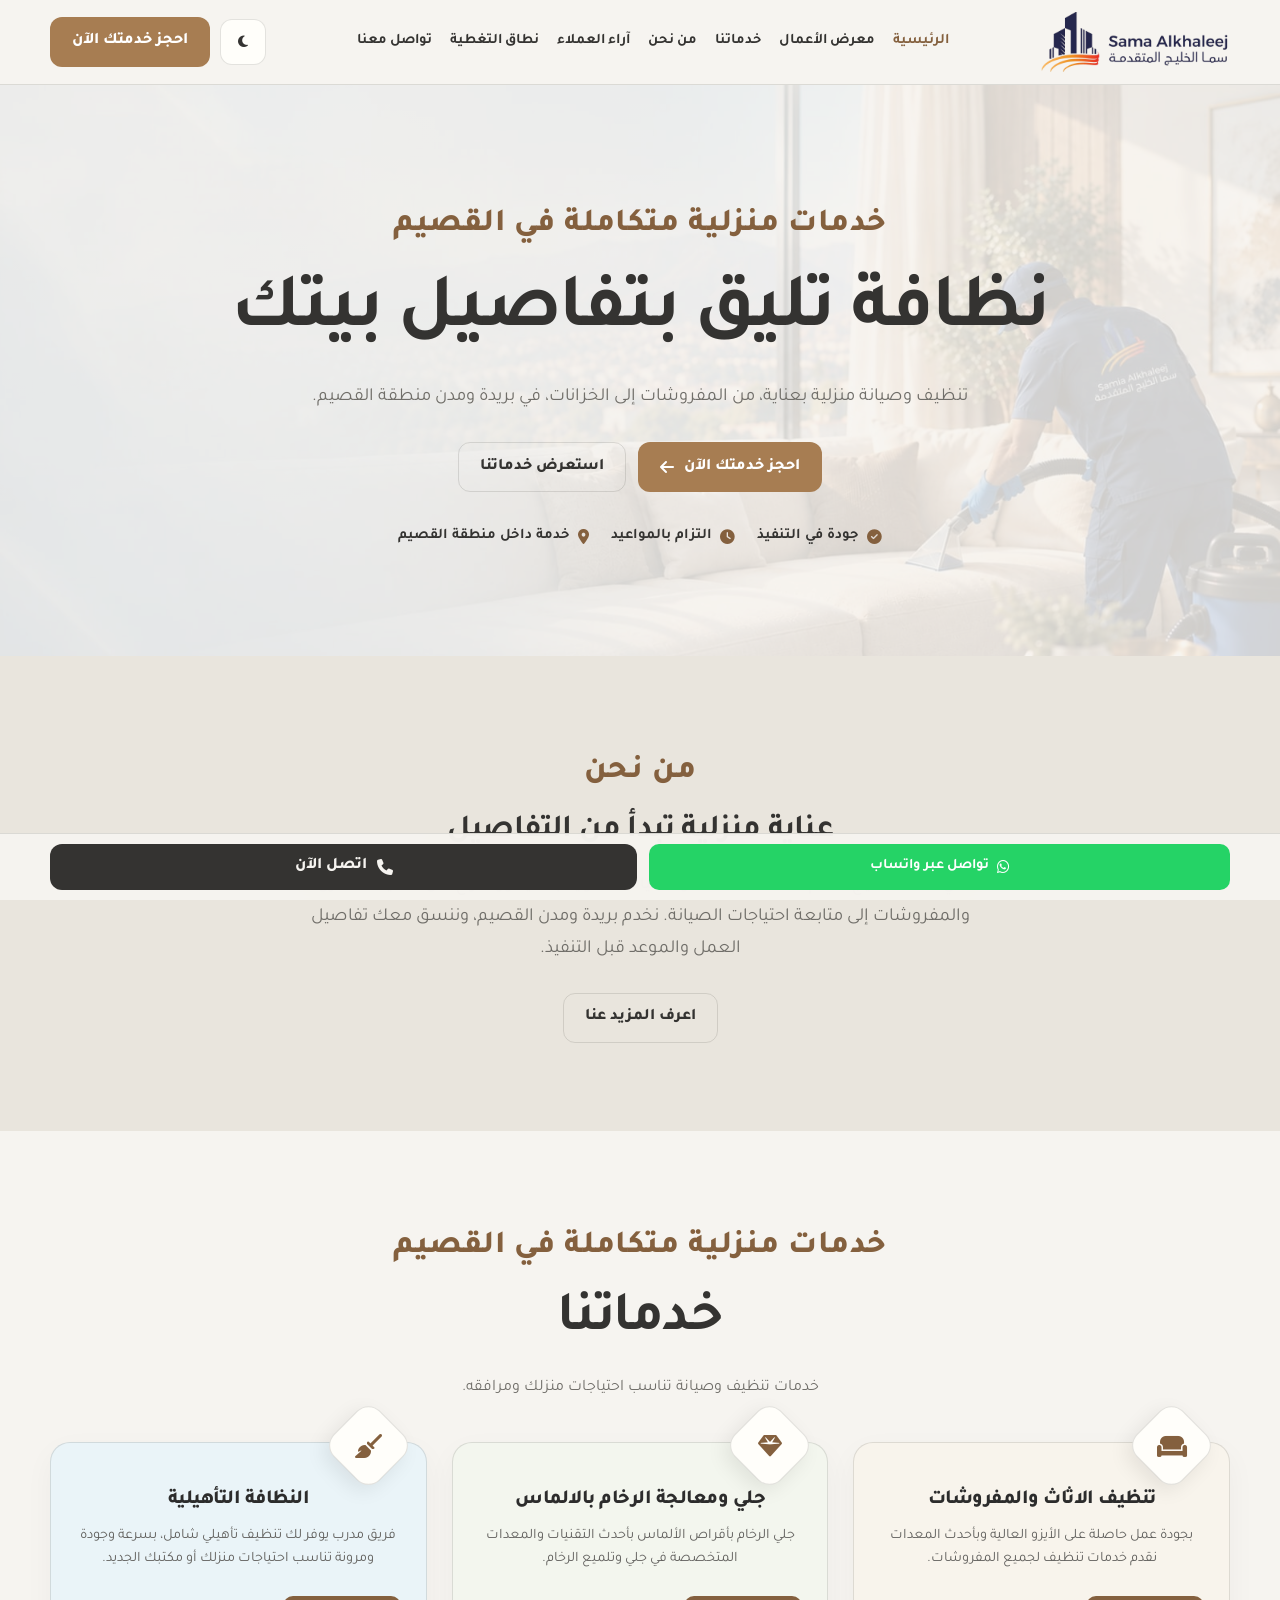
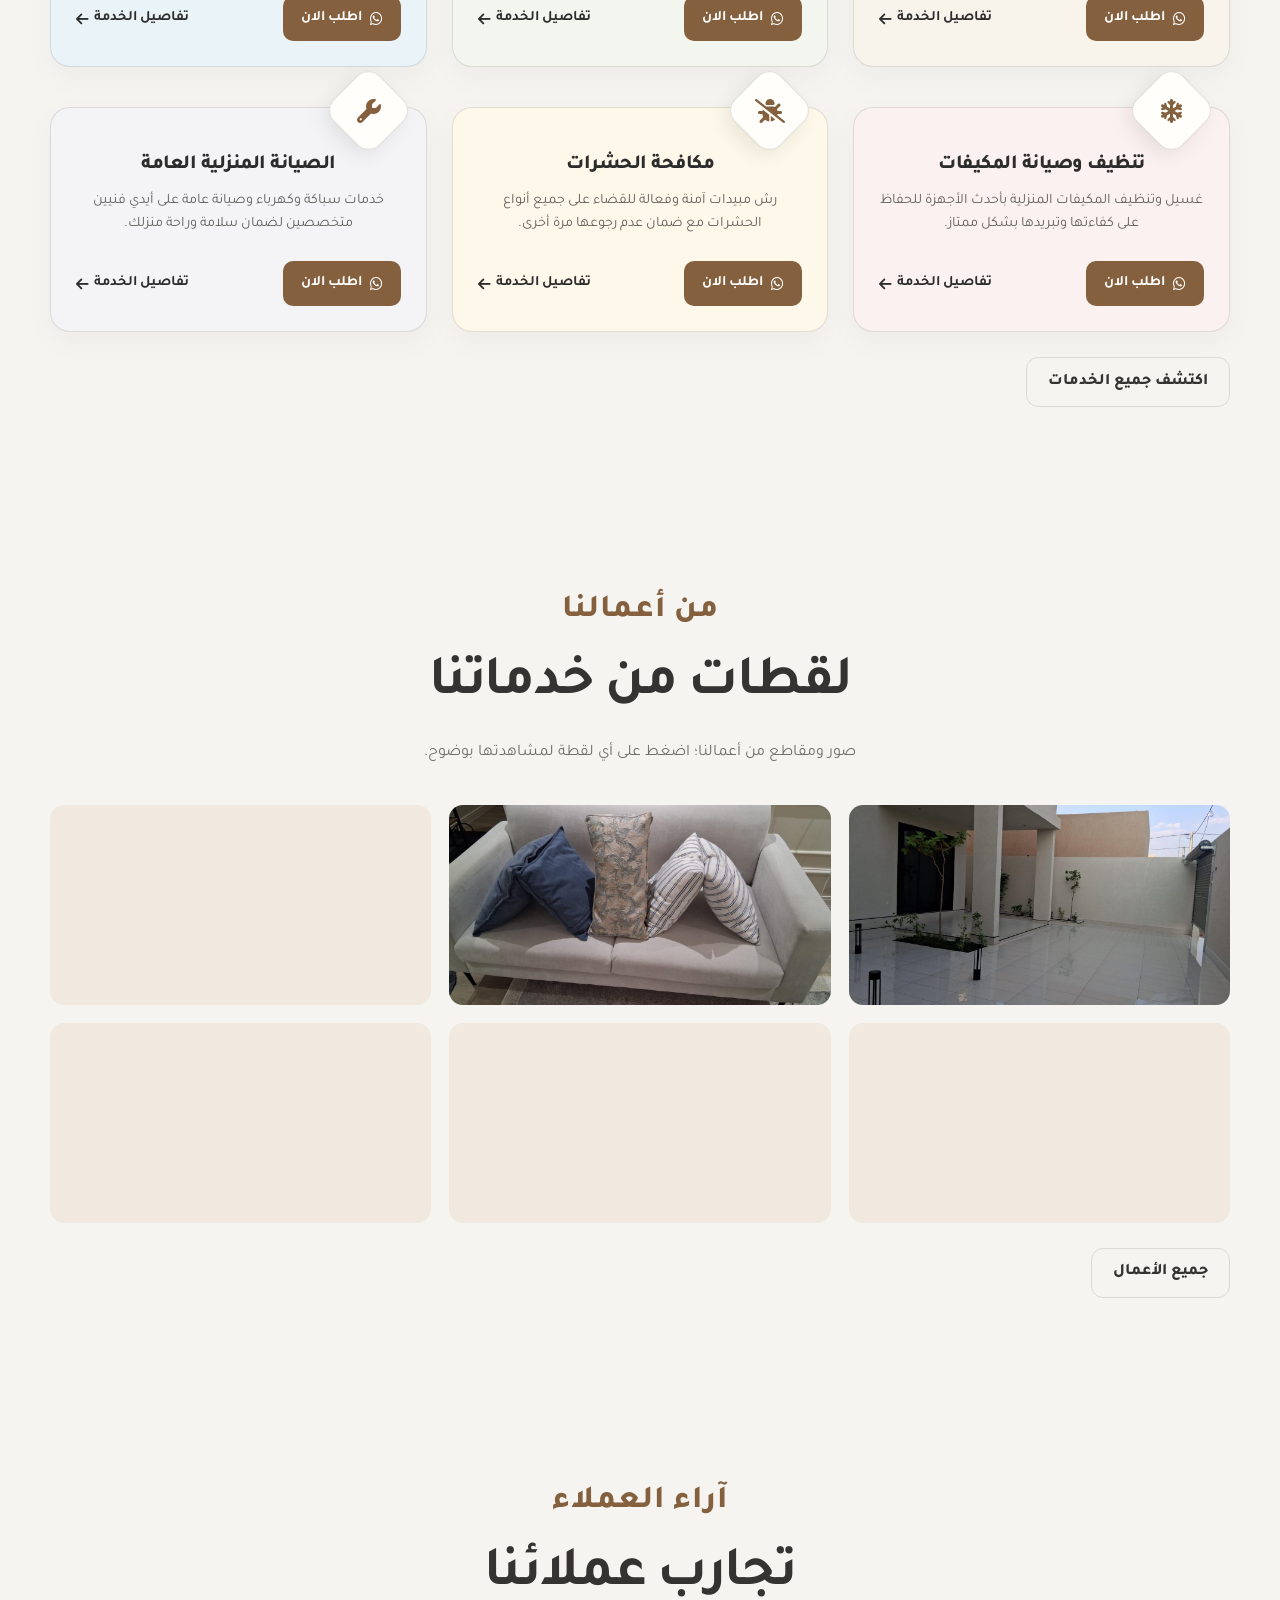
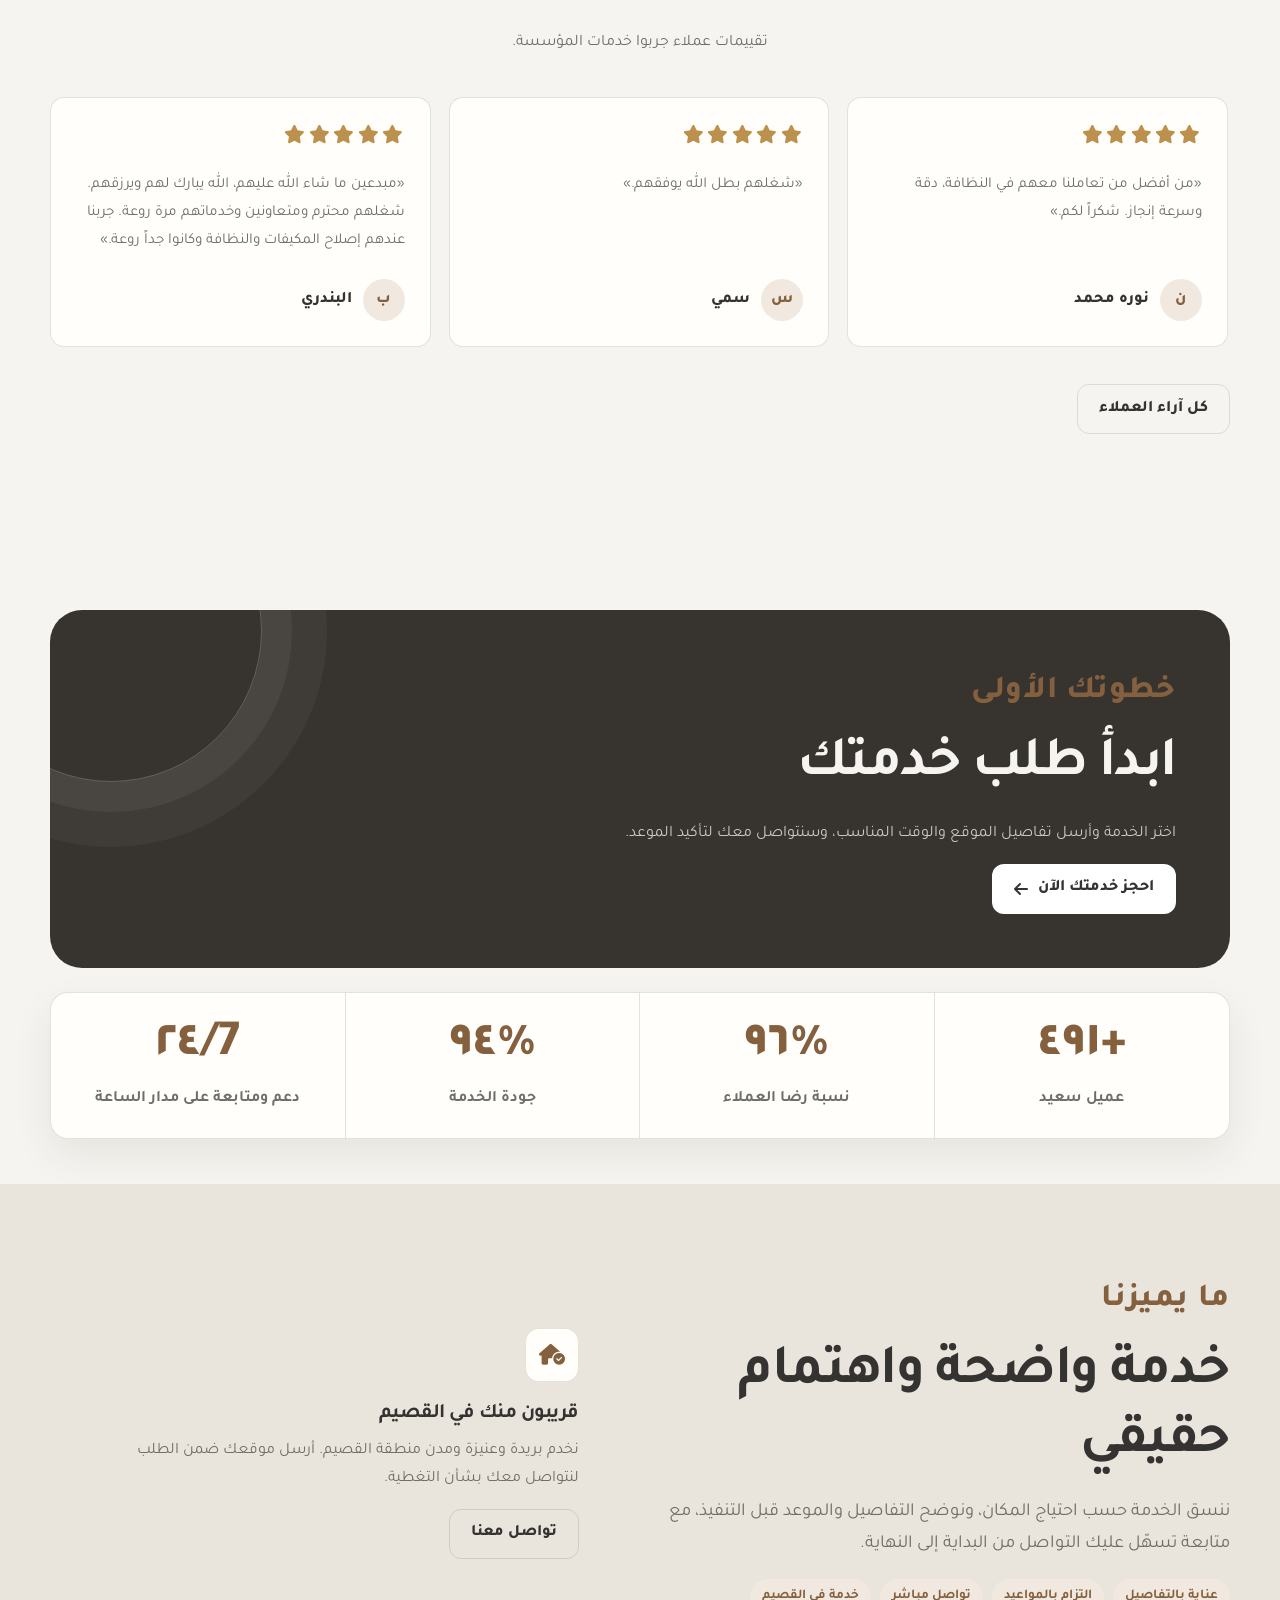
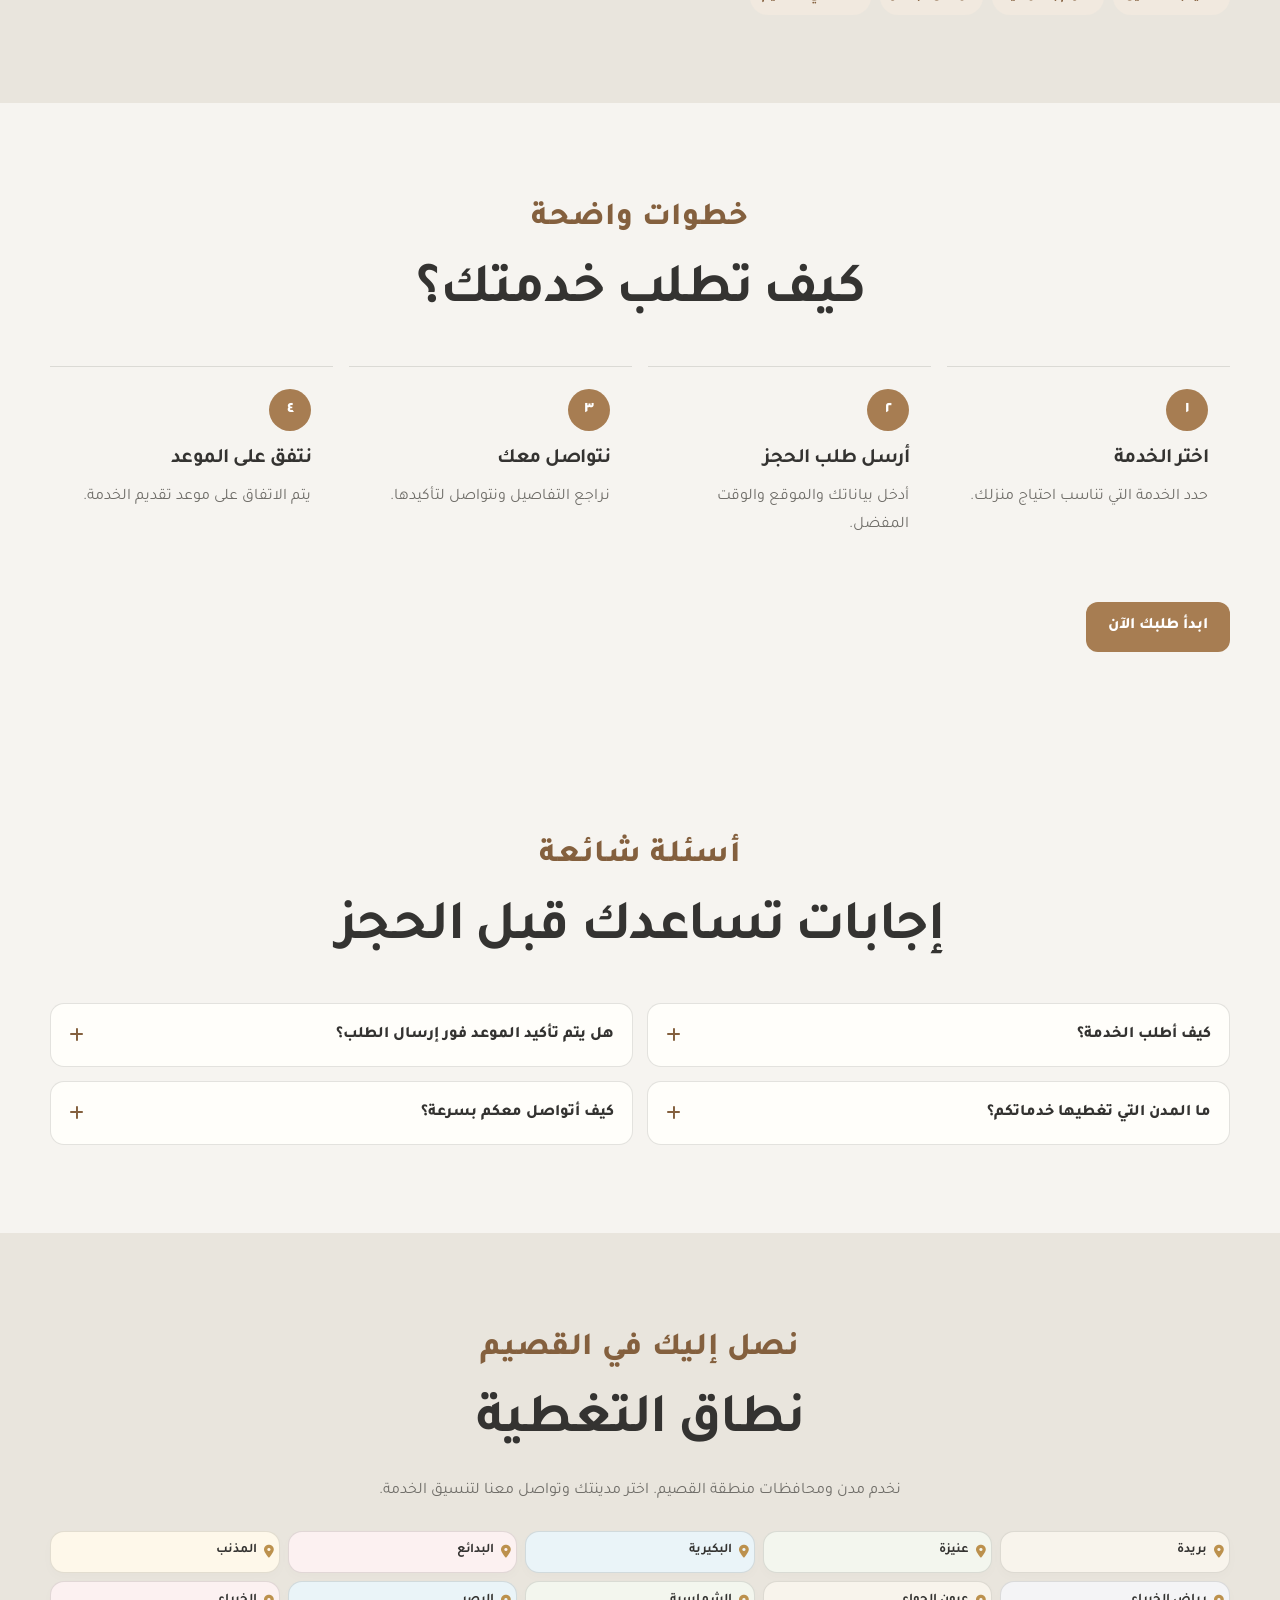
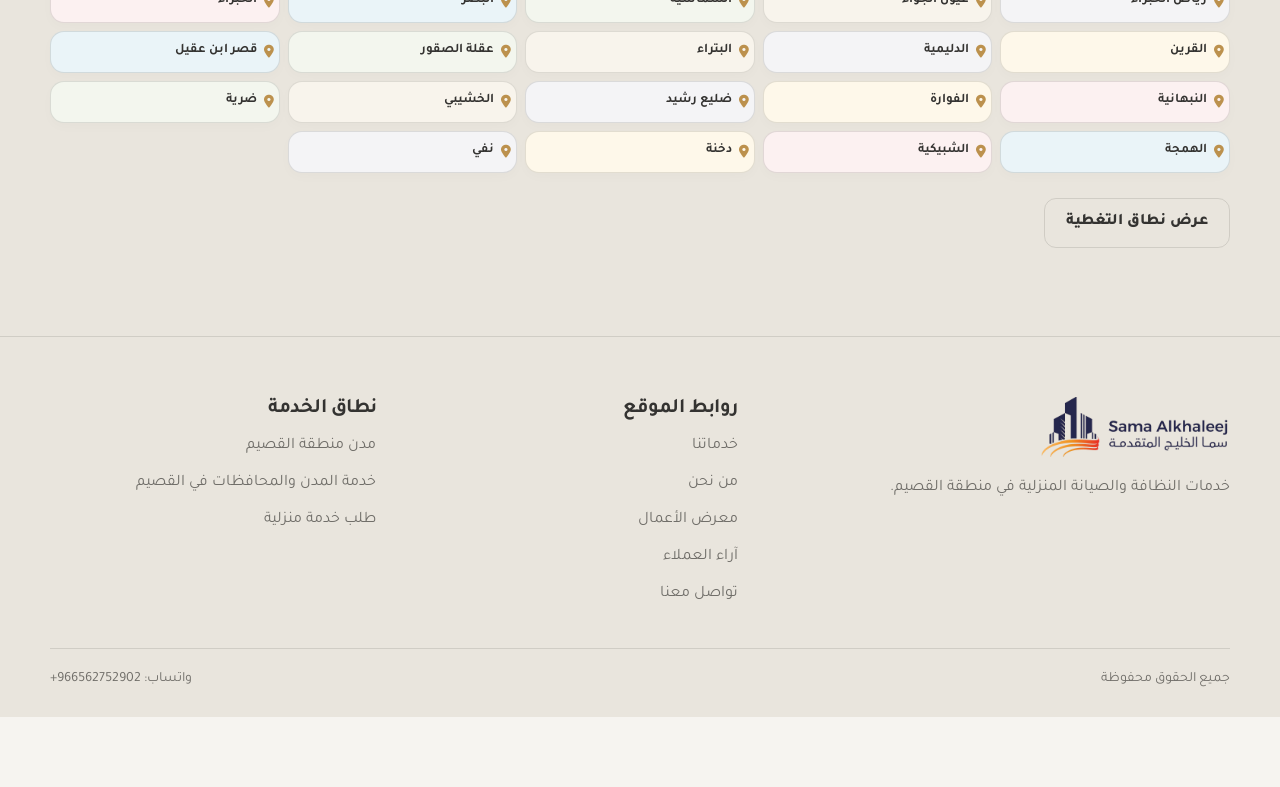
==== commit 704208b9: "Disable pinch zoom on mobile pages" ====
--- a/index.html
+++ b/index.html
@@ -33,7 +33,7 @@
       سما الخليج المتقدمة | Sama Al Khaleej Advanced - تنظيف وصيانة المنازل
       بالقصيم
     </title>
-    <meta name="viewport" content="width=device-width, initial-scale=1" />
+    <meta name="viewport" content="width=device-width, initial-scale=1, maximum-scale=1, user-scalable=no" />
     <link rel="stylesheet" href="css/style.css" />
     <meta name="theme-color" content="#f7f6f2" />
     <!-- <link
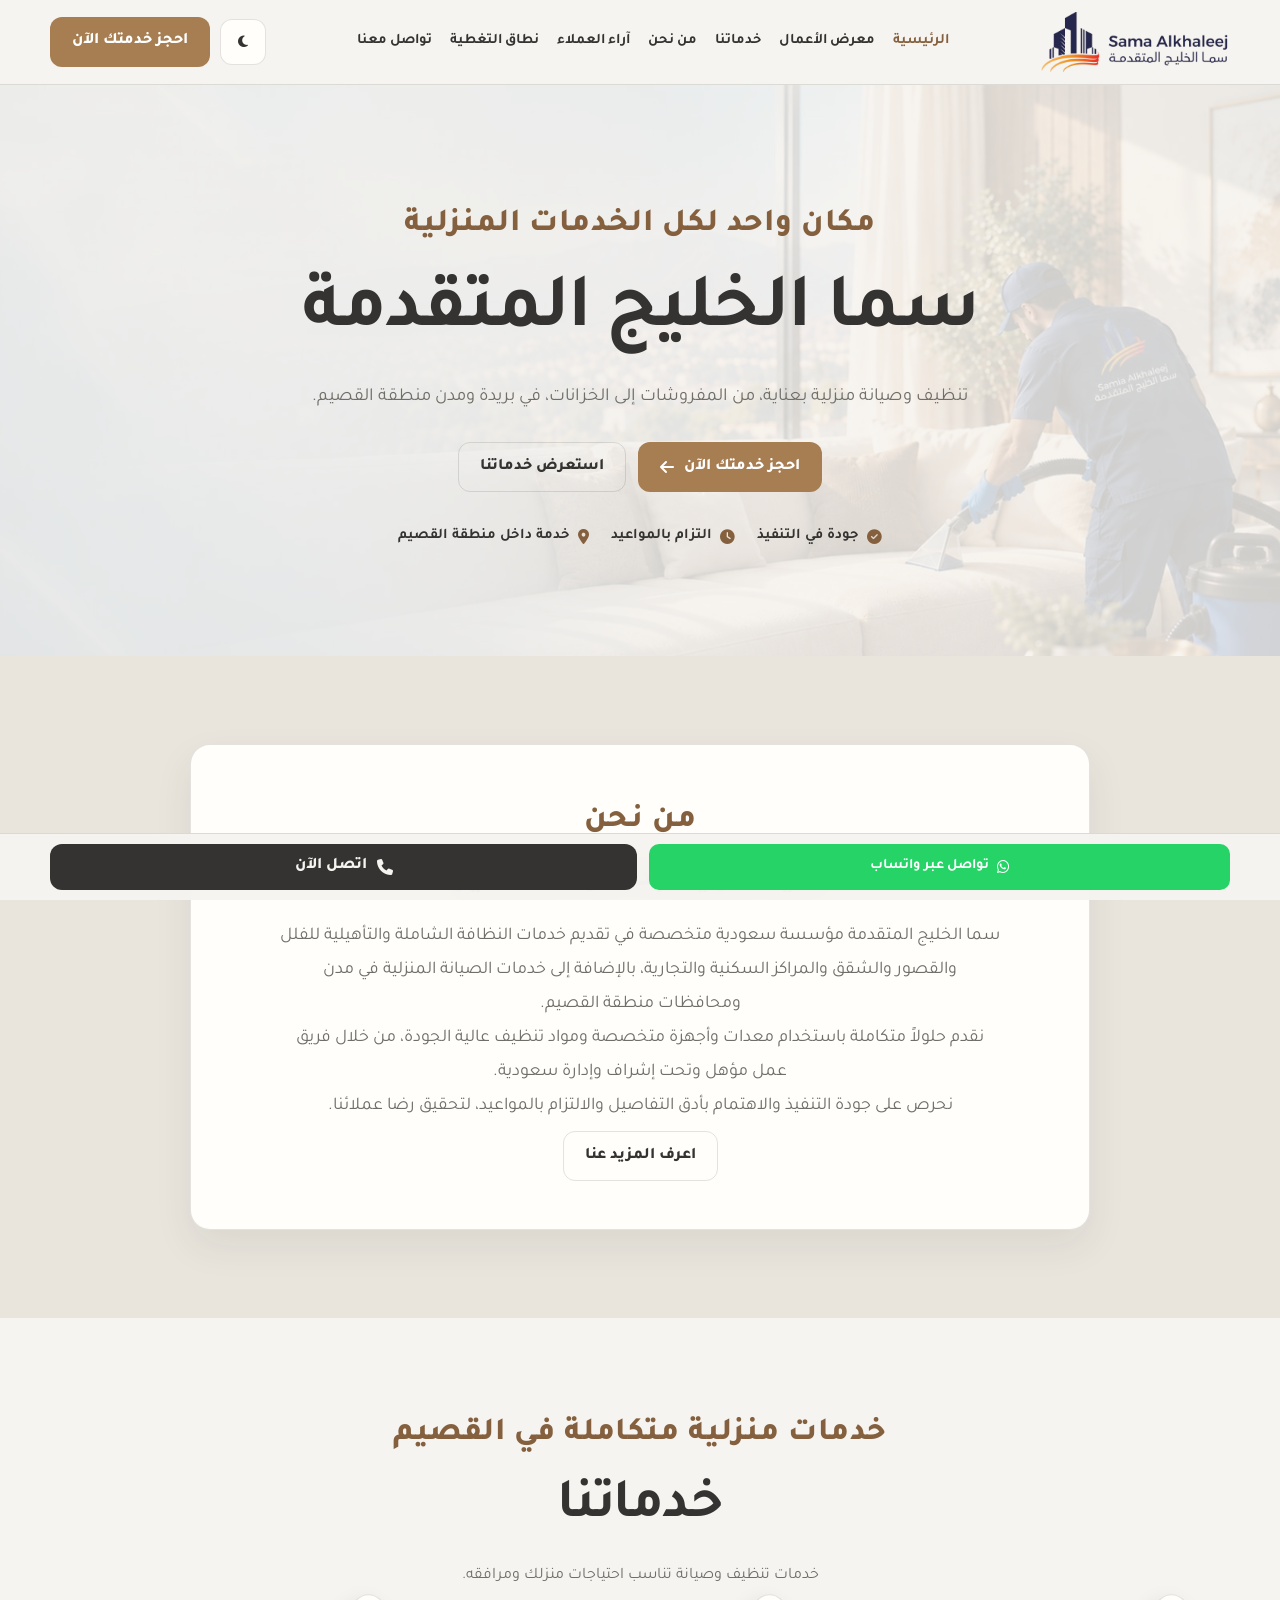
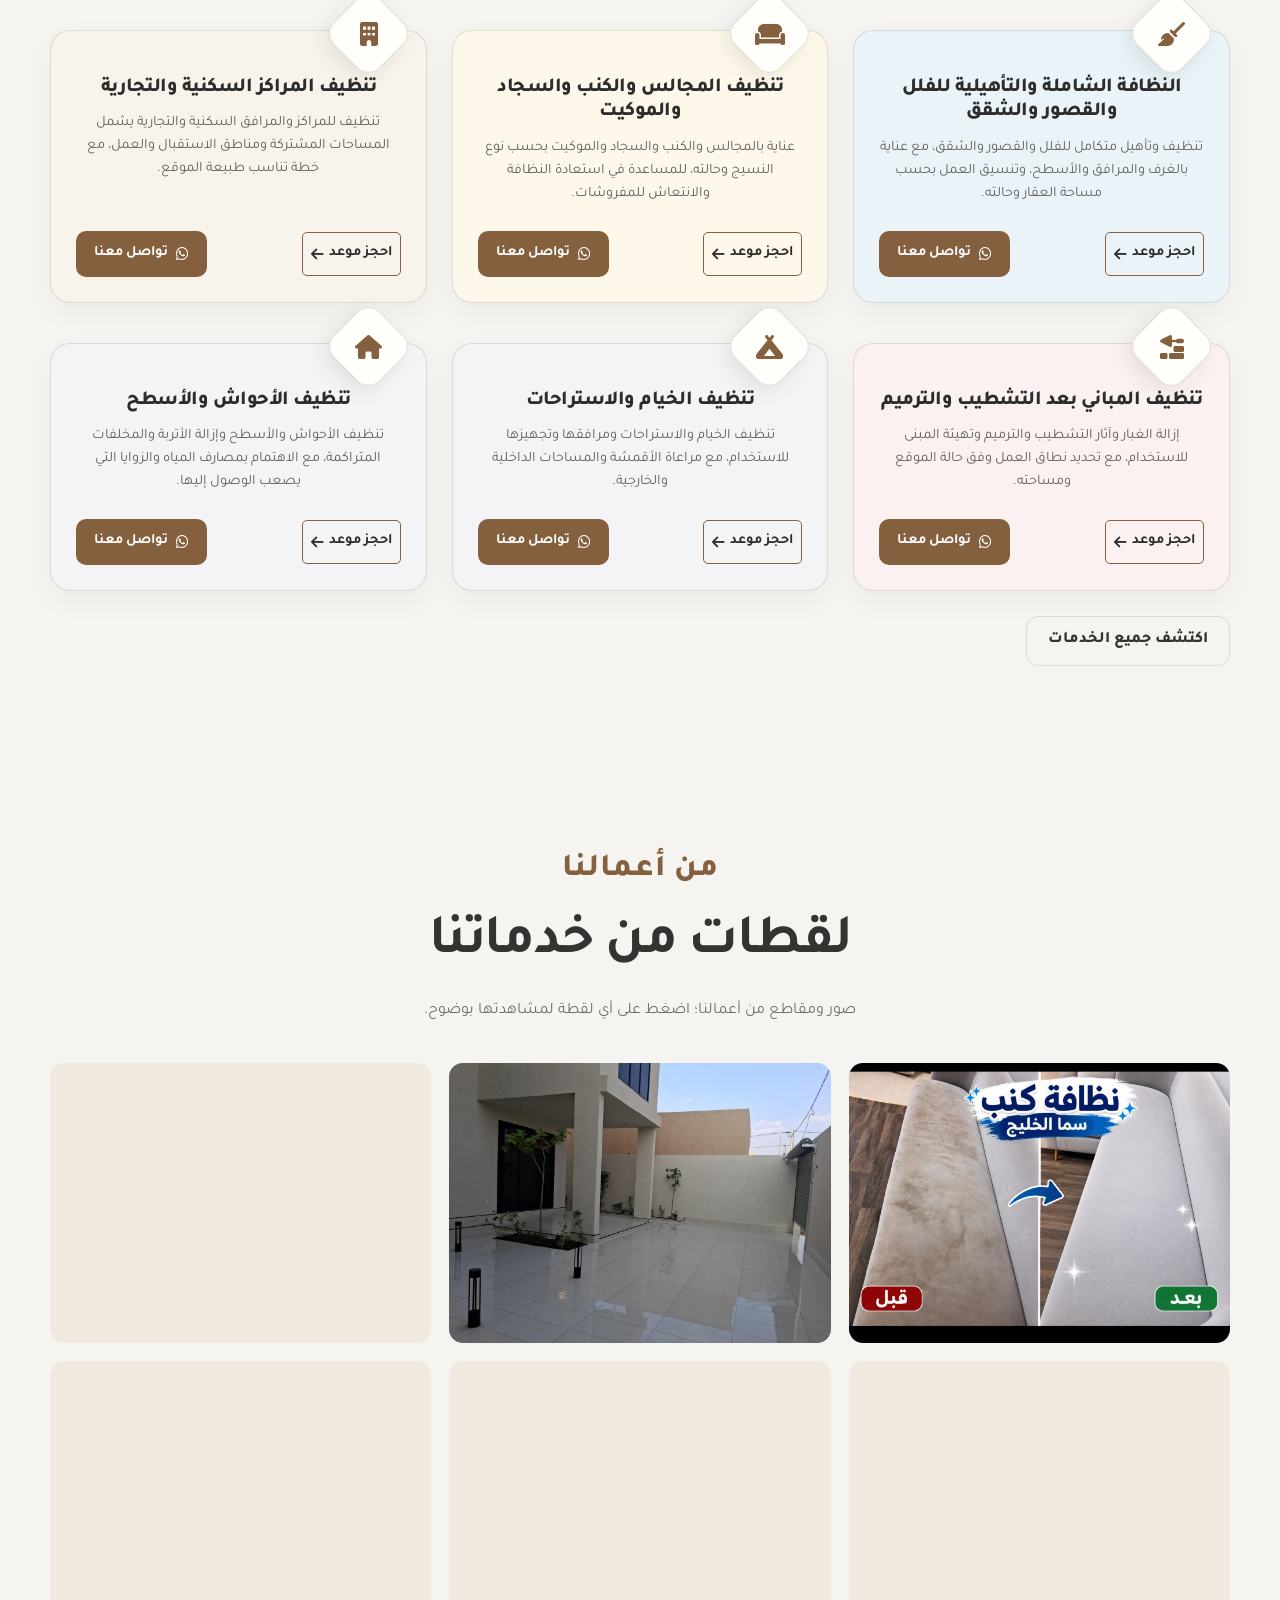
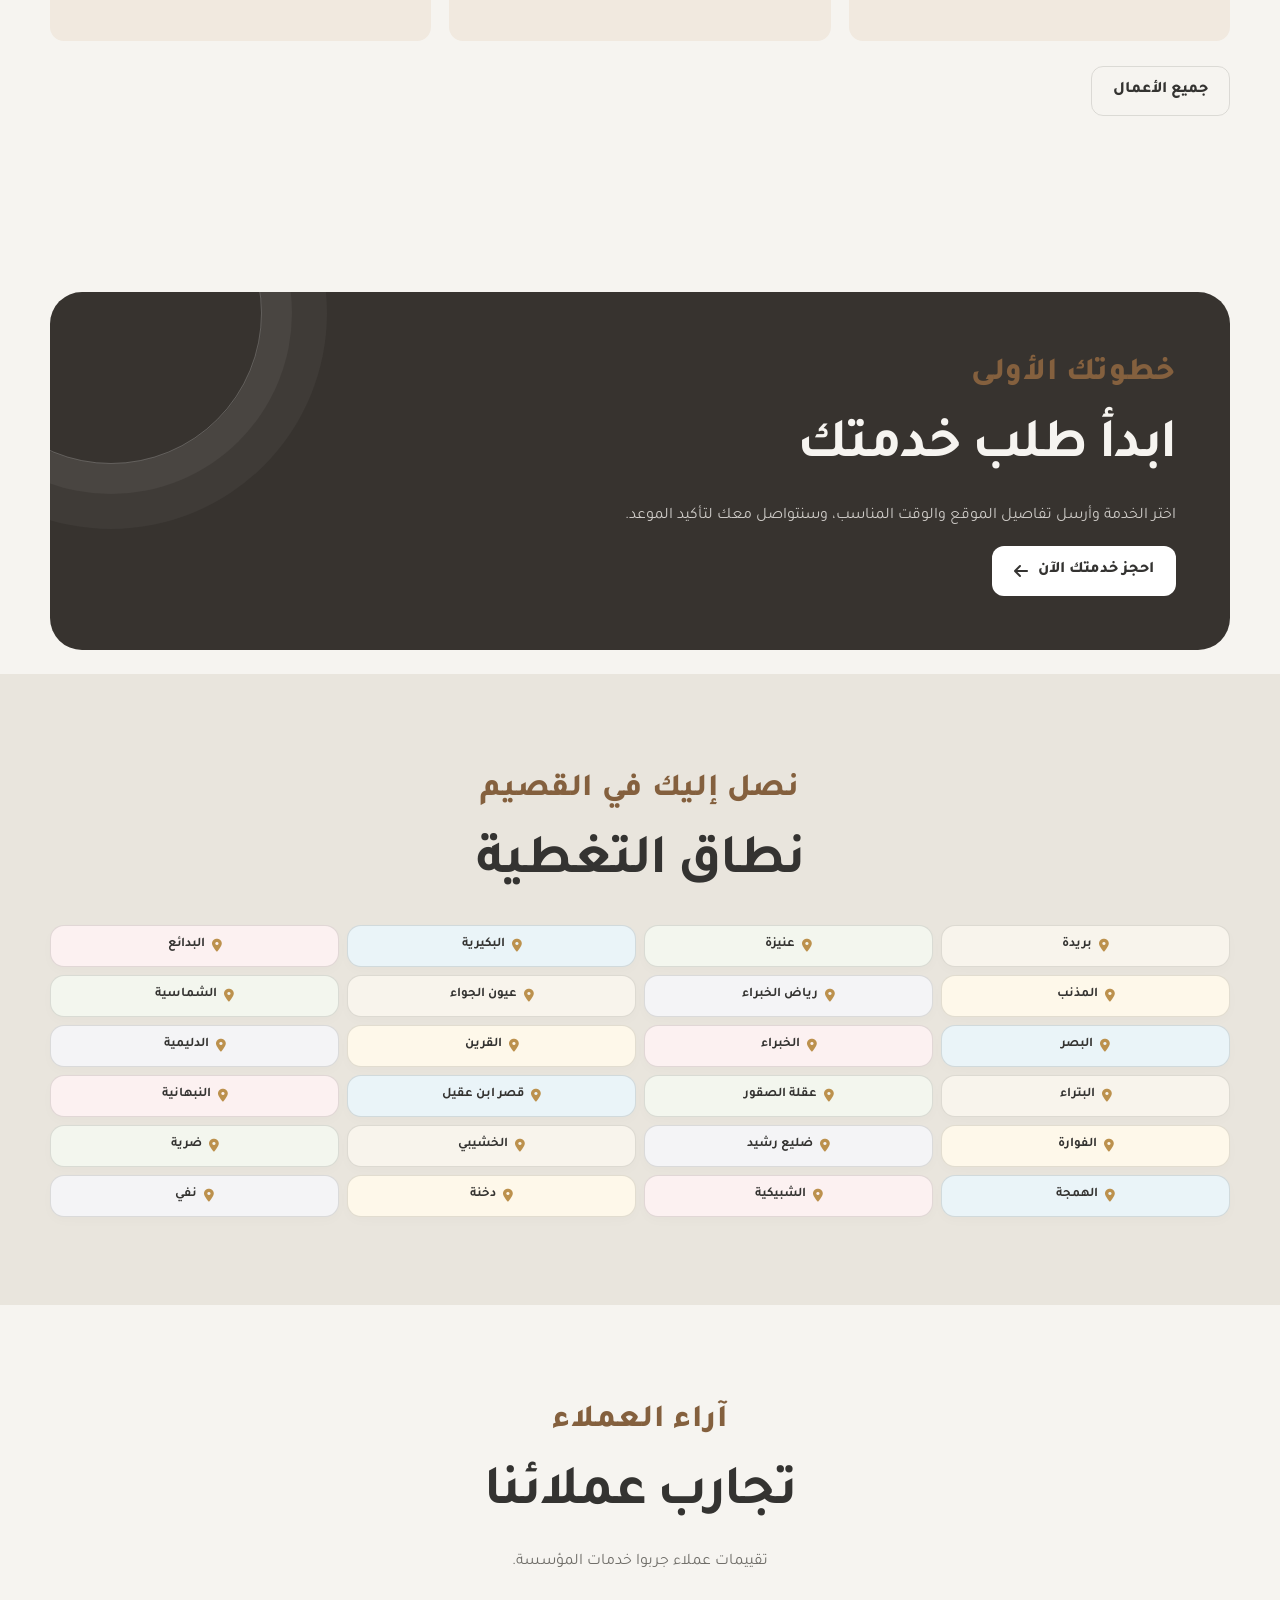
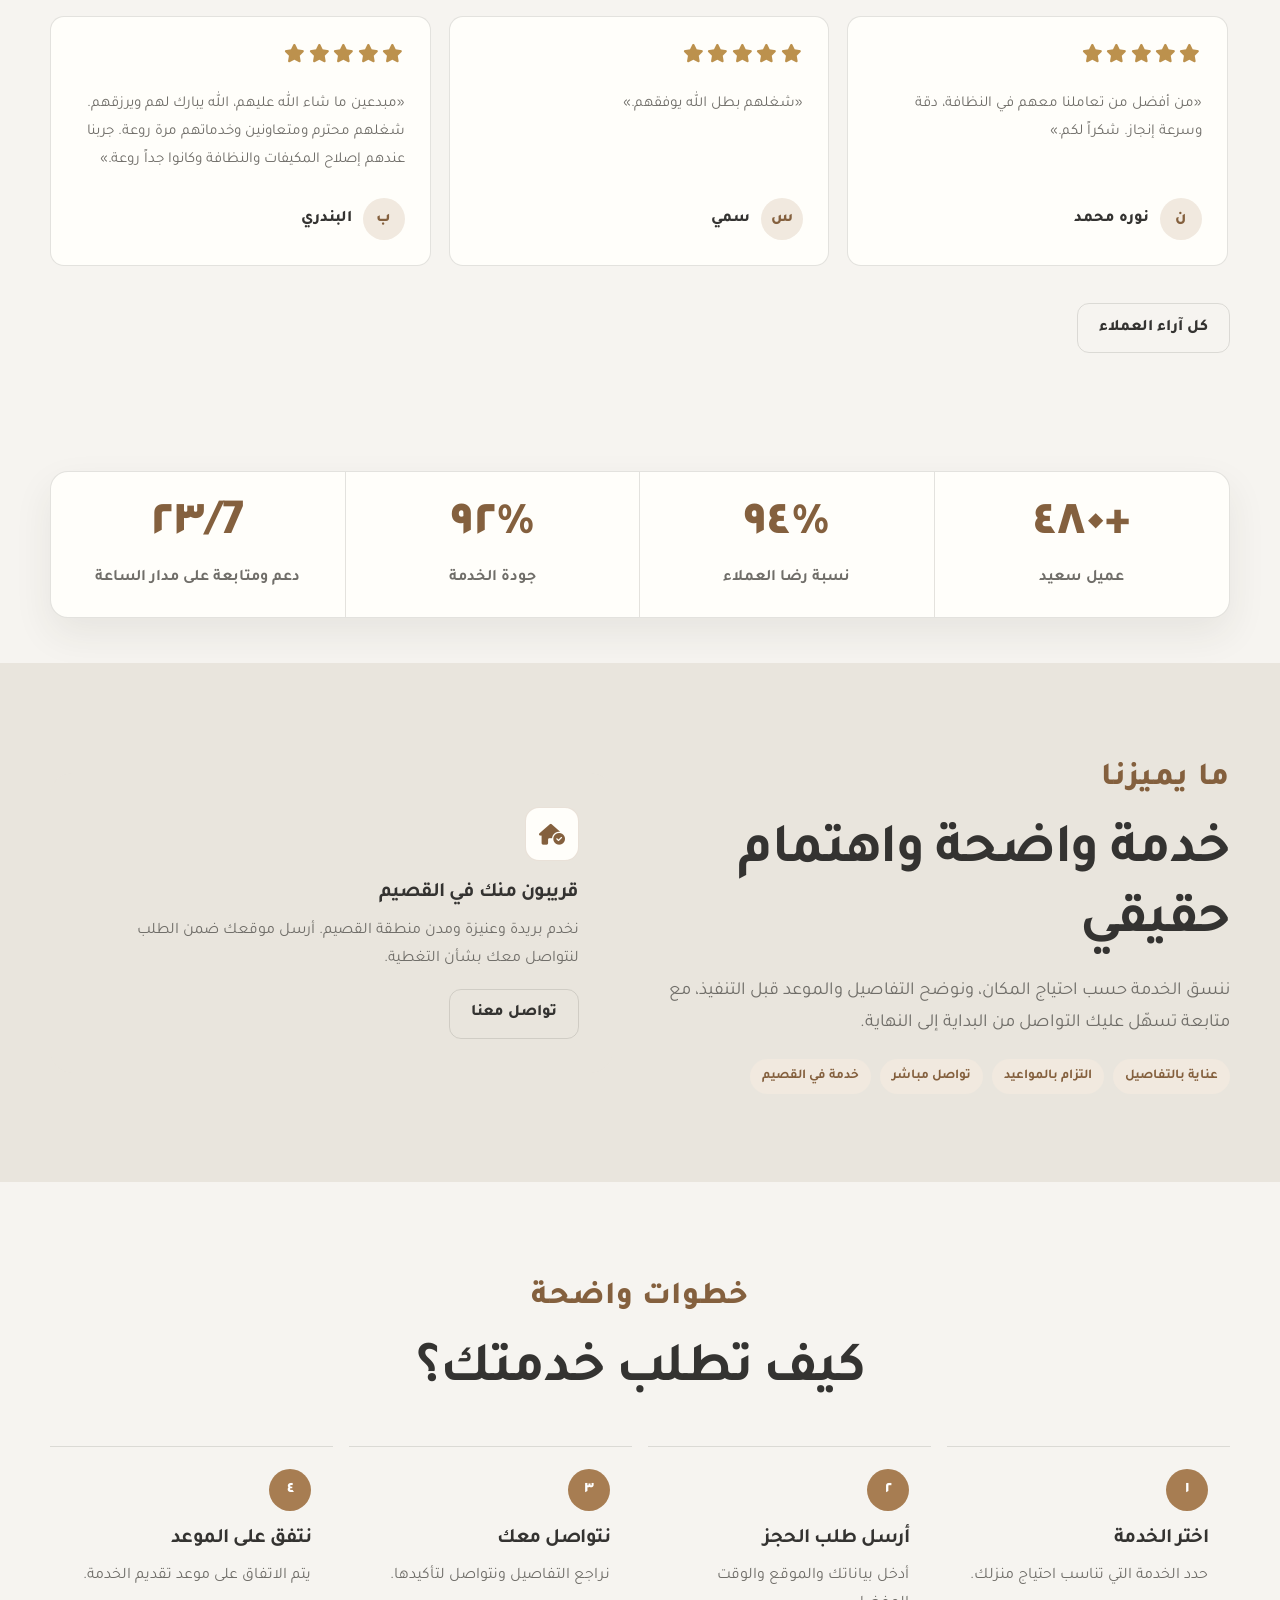
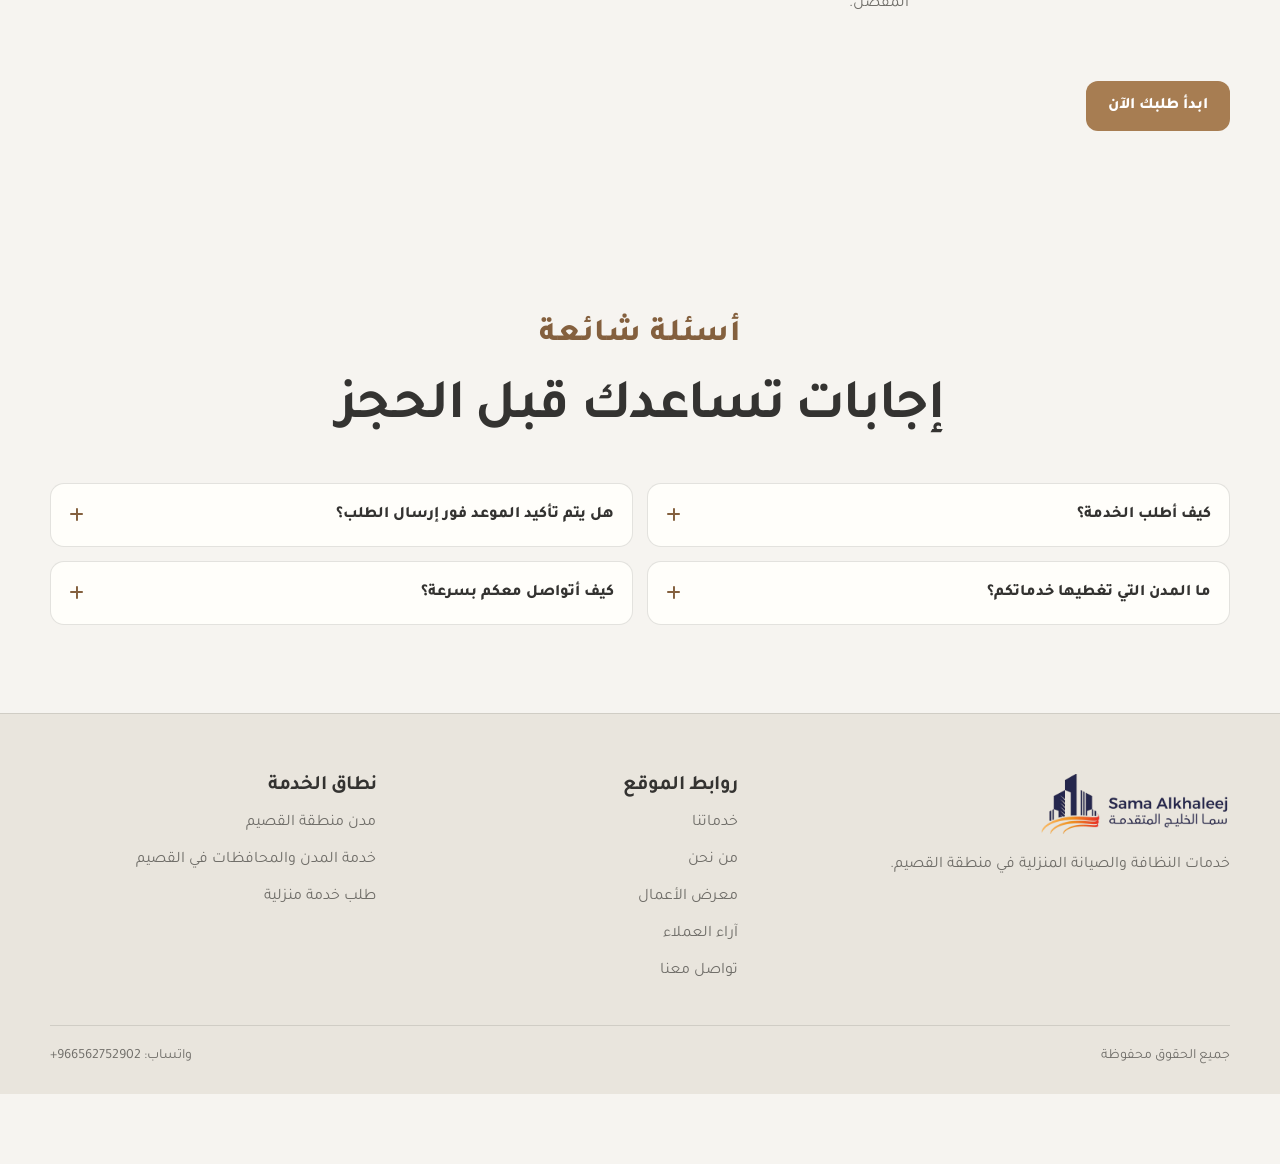
==== commit 7ec800ae: "Adjusting some arrangements on the homepage and improving the style" ====
--- a/index.html
+++ b/index.html
@@ -33,7 +33,10 @@
       سما الخليج المتقدمة | Sama Al Khaleej Advanced - تنظيف وصيانة المنازل
       بالقصيم
     </title>
-    <meta name="viewport" content="width=device-width, initial-scale=1, maximum-scale=1, user-scalable=no" />
+    <meta
+      name="viewport"
+      content="width=device-width, initial-scale=1, maximum-scale=1, user-scalable=no"
+    />
     <link rel="stylesheet" href="css/style.css" />
     <meta name="theme-color" content="#f7f6f2" />
     <!-- <link
@@ -151,8 +154,8 @@
         <div class="container hero-grid">
           <div class="hero-bg"></div>
           <div class="hero-copy">
-            <span class="eyebrow">خدمات منزلية متكاملة في القصيم</span>
-            <h1>نظافة تليق بتفاصيل بيتك</h1>
+            <span class="eyebrow">مكان واحد لكل الخدمات المنزلية</span>
+            <h1>سما الخليج المتقدمة</h1>
             <p class="lead">
               تنظيف وصيانة منزلية بعناية، من المفروشات إلى الخزانات، في بريدة
               ومدن منطقة القصيم.
@@ -180,15 +183,25 @@
           </div>
         </div>
       </section>
+
       <section class="section home-about-section" id="home-about">
         <div class="container home-about-grid">
           <div class="home-about-copy">
             <span class="eyebrow">من نحن</span>
             <h2>عناية منزلية تبدأ من التفاصيل</h2>
             <p class="lead">
-              في سما الخليج، نقدم خدمات النظافة والصيانة المنزلية بعناية ووضوح،
-              من تنظيف المنزل والمفروشات إلى متابعة احتياجات الصيانة. نخدم بريدة
-              ومدن القصيم، وننسق معك تفاصيل العمل والموعد قبل التنفيذ.
+              سما الخليج المتقدمة مؤسسة سعودية متخصصة في تقديم خدمات النظافة
+              الشاملة والتأهيلية للفلل والقصور والشقق والمراكز السكنية
+              والتجارية، بالإضافة إلى خدمات الصيانة المنزلية في مدن ومحافظات
+              منطقة القصيم.
+            </p>
+            <p class="lead">
+              نقدم حلولاً متكاملة باستخدام معدات وأجهزة متخصصة ومواد تنظيف عالية
+              الجودة، من خلال فريق عمل مؤهل وتحت إشراف وإدارة سعودية.
+            </p>
+            <p class="lead">
+              نحرص على جودة التنفيذ والاهتمام بأدق التفاصيل والالتزام بالمواعيد،
+              لتحقيق رضا عملائنا.
             </p>
             <a class="btn btn-secondary" href="pages/about.html"
               >اعرف المزيد عنا</a
@@ -196,6 +209,7 @@
           </div>
         </div>
       </section>
+
       <section class="section home-services-section" id="home-services">
         <div class="container">
           <div class="section-head">
@@ -204,175 +218,182 @@
             <p>خدمات تنظيف وصيانة تناسب احتياجات منزلك ومرافقه.</p>
           </div>
           <div class="grid custom-services-grid">
-            <!-- 1. بيج -->
+            <article class="custom-service-card bg-blue">
+              <div class="diamond-icon-wrapper">
+                <i class="fa-solid fa-broom" aria-hidden="true"></i>
+              </div>
+              <div class="card-content">
+                <h3>النظافة الشاملة والتأهيلية للفلل والقصور والشقق</h3>
+                <p>
+                  تنظيف وتأهيل متكامل للفلل والقصور والشقق، مع عناية بالغرف
+                  والمرافق والأسطح، وتنسيق العمل بحسب مساحة العقار وحالته.
+                </p>
+                <div class="card-actions">
+                  <a
+                    class="btn-details"
+                    href="pages/booking.html?service=%D8%A7%D9%84%D9%86%D8%B8%D8%A7%D9%81%D8%A9%20%D8%A7%D9%84%D8%B4%D8%A7%D9%85%D9%84%D8%A9%20%D9%88%D8%A7%D9%84%D8%AA%D8%A3%D9%87%D9%8A%D9%84%D9%8A%D8%A9%20%D9%84%D9%84%D9%81%D9%84%D9%84%20%D9%88%D8%A7%D9%84%D9%82%D8%B5%D9%88%D8%B1%20%D9%88%D8%A7%D9%84%D8%B4%D9%82%D9%82"
+                  >
+                    احجز موعد
+                    <i class="fa-solid fa-arrow-left" aria-hidden="true"></i>
+                  </a>
+                  <a
+                    class="btn-whatsapp"
+                    href="https://wa.me/966562752902"
+                    target="_blank"
+                    rel="noopener noreferrer"
+                  >
+                    <i class="fa-brands fa-whatsapp" aria-hidden="true"></i>
+                    تواصل معنا
+                  </a>
+                </div>
+              </div>
+            </article>
+            <article class="custom-service-card bg-yellow">
+              <div class="diamond-icon-wrapper">
+                <i class="fa-solid fa-couch" aria-hidden="true"></i>
+              </div>
+              <div class="card-content">
+                <h3>تنظيف المجالس والكنب والسجاد والموكيت</h3>
+                <p>
+                  عناية بالمجالس والكنب والسجاد والموكيت بحسب نوع النسيج وحالته،
+                  للمساعدة في استعادة النظافة والانتعاش للمفروشات.
+                </p>
+                <div class="card-actions">
+                  <a
+                    class="btn-details"
+                    href="pages/booking.html?service=%D8%AA%D9%86%D8%B8%D9%8A%D9%81%20%D8%A7%D9%84%D9%85%D8%AC%D8%A7%D9%84%D8%B3%20%D9%88%D8%A7%D9%84%D9%83%D9%86%D8%A8%20%D9%88%D8%A7%D9%84%D8%B3%D8%AC%D8%A7%D8%AF%20%D9%88%D8%A7%D9%84%D9%85%D9%88%D9%83%D9%8A%D8%AA"
+                  >
+                    احجز موعد
+                    <i class="fa-solid fa-arrow-left" aria-hidden="true"></i>
+                  </a>
+                  <a
+                    class="btn-whatsapp"
+                    href="https://wa.me/966562752902"
+                    target="_blank"
+                    rel="noopener noreferrer"
+                  >
+                    <i class="fa-brands fa-whatsapp" aria-hidden="true"></i>
+                    تواصل معنا
+                  </a>
+                </div>
+              </div>
+            </article>
             <article class="custom-service-card bg-beige">
               <div class="diamond-icon-wrapper">
-                <i class="fa-solid fa-couch"></i>
+                <i class="fa-solid fa-building" aria-hidden="true"></i>
               </div>
               <div class="card-content">
-                <h3>تنظيف الاثاث والمفروشات</h3>
+                <h3>تنظيف المراكز السكنية والتجارية</h3>
                 <p>
-                  بجودة عمل حاصلة على الأيزو العالية وبأحدث المعدات نقدم خدمات
-                  تنظيف لجميع المفروشات.
+                  تنظيف للمراكز والمرافق السكنية والتجارية يشمل المساحات
+                  المشتركة ومناطق الاستقبال والعمل، مع خطة تناسب طبيعة الموقع.
                 </p>
                 <div class="card-actions">
                   <a
+                    class="btn-details"
+                    href="pages/booking.html?service=%D8%AA%D9%86%D8%B8%D9%8A%D9%81%20%D8%A7%D9%84%D9%85%D8%B1%D8%A7%D9%83%D8%B2%20%D8%A7%D9%84%D8%B3%D9%83%D9%86%D9%8A%D8%A9%20%D9%88%D8%A7%D9%84%D8%AA%D8%AC%D8%A7%D8%B1%D9%8A%D8%A9"
+                  >
+                    احجز موعد
+                    <i class="fa-solid fa-arrow-left" aria-hidden="true"></i>
+                  </a>
+                  <a
+                    class="btn-whatsapp"
                     href="https://wa.me/966562752902"
-                    class="btn-whatsapp"
                     target="_blank"
-                  >
-                    <i class="fa-brands fa-whatsapp"></i> اطلب الان
-                  </a>
-                  <a
-                    href="pages/booking.html?service=تنظيف%20الأثاث"
-                    class="btn-details"
-                  >
-                    تفاصيل الخدمة <i class="fa-solid fa-arrow-left"></i>
+                    rel="noopener noreferrer"
+                  >
+                    <i class="fa-brands fa-whatsapp" aria-hidden="true"></i>
+                    تواصل معنا
                   </a>
                 </div>
               </div>
             </article>
-
-            <!-- 2. أخضر فاتح -->
-            <article class="custom-service-card bg-green">
+            <article class="custom-service-card bg-pink">
               <div class="diamond-icon-wrapper">
-                <i class="fa-solid fa-gem"></i>
+                <i class="fa-solid fa-trowel-bricks" aria-hidden="true"></i>
               </div>
               <div class="card-content">
-                <h3>جلي ومعالجة الرخام بالالماس</h3>
+                <h3>تنظيف المباني بعد التشطيب والترميم</h3>
                 <p>
-                  جلي الرخام بأقراص الألماس بأحدث التقنيات والمعدات المتخصصة في
-                  جلي وتلميع الرخام.
+                  إزالة الغبار وآثار التشطيب والترميم وتهيئة المبنى للاستخدام،
+                  مع تحديد نطاق العمل وفق حالة الموقع ومساحته.
                 </p>
                 <div class="card-actions">
                   <a
+                    class="btn-details"
+                    href="pages/booking.html?service=%D8%AA%D9%86%D8%B8%D9%8A%D9%81%20%D8%A7%D9%84%D9%85%D8%A8%D8%A7%D9%86%D9%8A%20%D8%A8%D8%B9%D8%AF%20%D8%A7%D9%84%D8%AA%D8%B4%D8%B7%D9%8A%D8%A8%20%D9%88%D8%A7%D9%84%D8%AA%D8%B1%D9%85%D9%8A%D9%85"
+                  >
+                    احجز موعد
+                    <i class="fa-solid fa-arrow-left" aria-hidden="true"></i>
+                  </a>
+                  <a
+                    class="btn-whatsapp"
                     href="https://wa.me/966562752902"
-                    class="btn-whatsapp"
                     target="_blank"
-                  >
-                    <i class="fa-brands fa-whatsapp"></i> اطلب الان
-                  </a>
-                  <a
-                    href="pages/booking.html?service=جلي%20الرخام"
-                    class="btn-details"
-                  >
-                    تفاصيل الخدمة <i class="fa-solid fa-arrow-left"></i>
+                    rel="noopener noreferrer"
+                  >
+                    <i class="fa-brands fa-whatsapp" aria-hidden="true"></i>
+                    تواصل معنا
                   </a>
                 </div>
               </div>
             </article>
-
-            <!-- 3. أزرق فاتح -->
-            <article class="custom-service-card bg-blue">
+            <article class="custom-service-card bg-gray">
               <div class="diamond-icon-wrapper">
-                <i class="fa-solid fa-broom"></i>
+                <i class="fa-solid fa-campground" aria-hidden="true"></i>
               </div>
               <div class="card-content">
-                <h3>النظافة التأهيلية</h3>
+                <h3>تنظيف الخيام والاستراحات</h3>
                 <p>
-                  فريق مدرب يوفر لك تنظيف تأهيلي شامل، بسرعة وجودة ومرونة تناسب
-                  احتياجات منزلك أو مكتبك الجديد.
+                  تنظيف الخيام والاستراحات ومرافقها وتجهيزها للاستخدام، مع
+                  مراعاة الأقمشة والمساحات الداخلية والخارجية.
                 </p>
                 <div class="card-actions">
                   <a
+                    class="btn-details"
+                    href="pages/booking.html?service=%D8%AA%D9%86%D8%B8%D9%8A%D9%81%20%D8%A7%D9%84%D8%AE%D9%8A%D8%A7%D9%85%20%D9%88%D8%A7%D9%84%D8%A7%D8%B3%D8%AA%D8%B1%D8%A7%D8%AD%D8%A7%D8%AA"
+                  >
+                    احجز موعد
+                    <i class="fa-solid fa-arrow-left" aria-hidden="true"></i>
+                  </a>
+                  <a
+                    class="btn-whatsapp"
                     href="https://wa.me/966562752902"
-                    class="btn-whatsapp"
                     target="_blank"
-                  >
-                    <i class="fa-brands fa-whatsapp"></i> اطلب الان
-                  </a>
-                  <a
-                    href="pages/booking.html?service=النظافة%20التأهيلية"
-                    class="btn-details"
-                  >
-                    تفاصيل الخدمة <i class="fa-solid fa-arrow-left"></i>
+                    rel="noopener noreferrer"
+                  >
+                    <i class="fa-brands fa-whatsapp" aria-hidden="true"></i>
+                    تواصل معنا
                   </a>
                 </div>
               </div>
             </article>
-
-            <!-- 4. وردي فاتح -->
-            <article class="custom-service-card bg-pink">
+            <article class="custom-service-card bg-gray">
               <div class="diamond-icon-wrapper">
-                <i class="fa-solid fa-snowflake"></i>
+                <i class="fa-solid fa-house" aria-hidden="true"></i>
               </div>
               <div class="card-content">
-                <h3>تنظيف وصيانة المكيفات</h3>
+                <h3>تنظيف الأحواش والأسطح</h3>
                 <p>
-                  غسيل وتنظيف المكيفات المنزلية بأحدث الأجهزة للحفاظ على كفاءتها
-                  وتبريدها بشكل ممتاز.
+                  تنظيف الأحواش والأسطح وإزالة الأتربة والمخلفات المتراكمة، مع
+                  الاهتمام بمصارف المياه والزوايا التي يصعب الوصول إليها.
                 </p>
                 <div class="card-actions">
                   <a
+                    class="btn-details"
+                    href="pages/booking.html?service=%D8%AA%D9%86%D8%B8%D9%8A%D9%81%20%D8%A7%D9%84%D8%A3%D8%AD%D9%88%D8%A7%D8%B4%20%D9%88%D8%A7%D9%84%D8%A3%D8%B3%D8%B7%D8%AD"
+                  >
+                    احجز موعد
+                    <i class="fa-solid fa-arrow-left" aria-hidden="true"></i>
+                  </a>
+                  <a
+                    class="btn-whatsapp"
                     href="https://wa.me/966562752902"
-                    class="btn-whatsapp"
                     target="_blank"
-                  >
-                    <i class="fa-brands fa-whatsapp"></i> اطلب الان
-                  </a>
-                  <a
-                    href="pages/booking.html?service=تنظيف%20المكيفات"
-                    class="btn-details"
-                  >
-                    تفاصيل الخدمة <i class="fa-solid fa-arrow-left"></i>
-                  </a>
-                </div>
-              </div>
-            </article>
-
-            <!-- 5. أصفر فاتح -->
-            <article class="custom-service-card bg-yellow">
-              <div class="diamond-icon-wrapper">
-                <i class="fa-solid fa-bug-slash"></i>
-              </div>
-              <div class="card-content">
-                <h3>مكافحة الحشرات</h3>
-                <p>
-                  رش مبيدات آمنة وفعالة للقضاء على جميع أنواع الحشرات مع ضمان
-                  عدم رجوعها مرة أخرى.
-                </p>
-                <div class="card-actions">
-                  <a
-                    href="https://wa.me/966562752902"
-                    class="btn-whatsapp"
-                    target="_blank"
-                  >
-                    <i class="fa-brands fa-whatsapp"></i> اطلب الان
-                  </a>
-                  <a
-                    href="pages/booking.html?service=مكافحة%20الحشرات"
-                    class="btn-details"
-                  >
-                    تفاصيل الخدمة <i class="fa-solid fa-arrow-left"></i>
-                  </a>
-                </div>
-              </div>
-            </article>
-
-            <!-- 6. رمادي فاتح -->
-            <article class="custom-service-card bg-gray">
-              <div class="diamond-icon-wrapper">
-                <i class="fa-solid fa-wrench"></i>
-              </div>
-              <div class="card-content">
-                <h3>الصيانة المنزلية العامة</h3>
-                <p>
-                  خدمات سباكة وكهرباء وصيانة عامة على أيدي فنيين متخصصين لضمان
-                  سلامة وراحة منزلك.
-                </p>
-                <div class="card-actions">
-                  <a
-                    href="https://wa.me/966562752902"
-                    class="btn-whatsapp"
-                    target="_blank"
-                  >
-                    <i class="fa-brands fa-whatsapp"></i> اطلب الان
-                  </a>
-                  <a
-                    href="pages/booking.html?service=الصيانة%20المنزلية"
-                    class="btn-details"
-                  >
-                    تفاصيل الخدمة <i class="fa-solid fa-arrow-left"></i>
+                    rel="noopener noreferrer"
+                  >
+                    <i class="fa-brands fa-whatsapp" aria-hidden="true"></i>
+                    تواصل معنا
                   </a>
                 </div>
               </div>
@@ -385,6 +406,7 @@
           </div>
         </div>
       </section>
+
       <section class="section home-gallery-section">
         <div class="container">
           <div class="section-head">
@@ -404,31 +426,7 @@
           </div>
         </div>
       </section>
-      <section
-        class="section home-reviews-section"
-        aria-labelledby="home-reviews-title"
-      >
-        <div class="container">
-          <div class="section-head">
-            <span class="eyebrow">آراء العملاء</span>
-            <h2 id="home-reviews-title">تجارب عملائنا</h2>
-            <p>تقييمات عملاء جربوا خدمات المؤسسة.</p>
-          </div>
-          <div
-            class="testimonial-viewport"
-            data-testimonial-viewport
-            tabindex="0"
-            aria-label="اسحب لعرض تقييمات العملاء"
-          >
-            <div class="testimonial-track" data-testimonial-track></div>
-          </div>
-          <div class="home-section-link">
-            <a class="btn btn-secondary" href="pages/testimonials.html"
-              >كل آراء العملاء</a
-            >
-          </div>
-        </div>
-      </section>
+
       <section class="section home-order-cta-section">
         <div class="container">
           <div class="cta-band">
@@ -445,6 +443,143 @@
           </div>
         </div>
       </section>
+
+      <section
+        class="section home-coverage-section"
+        aria-labelledby="home-coverage-title"
+      >
+        <div class="container">
+          <div class="section-head">
+            <span class="eyebrow">نصل إليك في القصيم</span>
+            <h2 id="home-coverage-title">نطاق التغطية</h2>
+          </div>
+          <div class="coverage-grid coverage-grid--compact">
+            <div class="coverage-item">
+              <i class="fa-solid fa-location-dot" aria-hidden="true"></i
+              ><span>بريدة</span>
+            </div>
+            <div class="coverage-item">
+              <i class="fa-solid fa-location-dot" aria-hidden="true"></i
+              ><span>عنيزة</span>
+            </div>
+            <div class="coverage-item">
+              <i class="fa-solid fa-location-dot" aria-hidden="true"></i
+              ><span>البكيرية</span>
+            </div>
+            <div class="coverage-item">
+              <i class="fa-solid fa-location-dot" aria-hidden="true"></i
+              ><span>البدائع</span>
+            </div>
+            <div class="coverage-item">
+              <i class="fa-solid fa-location-dot" aria-hidden="true"></i
+              ><span>المذنب</span>
+            </div>
+            <div class="coverage-item">
+              <i class="fa-solid fa-location-dot" aria-hidden="true"></i
+              ><span>رياض الخبراء</span>
+            </div>
+            <div class="coverage-item">
+              <i class="fa-solid fa-location-dot" aria-hidden="true"></i
+              ><span>عيون الجواء</span>
+            </div>
+            <div class="coverage-item">
+              <i class="fa-solid fa-location-dot" aria-hidden="true"></i
+              ><span>الشماسية</span>
+            </div>
+            <div class="coverage-item">
+              <i class="fa-solid fa-location-dot" aria-hidden="true"></i
+              ><span>البصر</span>
+            </div>
+            <div class="coverage-item">
+              <i class="fa-solid fa-location-dot" aria-hidden="true"></i
+              ><span>الخبراء</span>
+            </div>
+            <div class="coverage-item">
+              <i class="fa-solid fa-location-dot" aria-hidden="true"></i
+              ><span>القرين</span>
+            </div>
+            <div class="coverage-item">
+              <i class="fa-solid fa-location-dot" aria-hidden="true"></i
+              ><span>الدليمية</span>
+            </div>
+            <div class="coverage-item">
+              <i class="fa-solid fa-location-dot" aria-hidden="true"></i
+              ><span>البتراء</span>
+            </div>
+            <div class="coverage-item">
+              <i class="fa-solid fa-location-dot" aria-hidden="true"></i
+              ><span>عقلة الصقور</span>
+            </div>
+            <div class="coverage-item">
+              <i class="fa-solid fa-location-dot" aria-hidden="true"></i
+              ><span>قصر ابن عقيل</span>
+            </div>
+            <div class="coverage-item">
+              <i class="fa-solid fa-location-dot" aria-hidden="true"></i
+              ><span>النبهانية</span>
+            </div>
+            <div class="coverage-item">
+              <i class="fa-solid fa-location-dot" aria-hidden="true"></i
+              ><span>الفوارة</span>
+            </div>
+            <div class="coverage-item">
+              <i class="fa-solid fa-location-dot" aria-hidden="true"></i
+              ><span>ضليع رشيد</span>
+            </div>
+            <div class="coverage-item">
+              <i class="fa-solid fa-location-dot" aria-hidden="true"></i
+              ><span>الخشيبي</span>
+            </div>
+            <div class="coverage-item">
+              <i class="fa-solid fa-location-dot" aria-hidden="true"></i
+              ><span>ضرية</span>
+            </div>
+            <div class="coverage-item">
+              <i class="fa-solid fa-location-dot" aria-hidden="true"></i
+              ><span>الهمجة</span>
+            </div>
+            <div class="coverage-item">
+              <i class="fa-solid fa-location-dot" aria-hidden="true"></i
+              ><span>الشبيكية</span>
+            </div>
+            <div class="coverage-item">
+              <i class="fa-solid fa-location-dot" aria-hidden="true"></i
+              ><span>دخنة</span>
+            </div>
+            <div class="coverage-item">
+              <i class="fa-solid fa-location-dot" aria-hidden="true"></i
+              ><span>نفي</span>
+            </div>
+          </div>
+        </div>
+      </section>
+
+      <section
+        class="section home-reviews-section"
+        aria-labelledby="home-reviews-title"
+      >
+        <div class="container">
+          <div class="section-head">
+            <span class="eyebrow">آراء العملاء</span>
+            <h2 id="home-reviews-title">تجارب عملائنا</h2>
+            <p>تقييمات عملاء جربوا خدمات المؤسسة.</p>
+          </div>
+          <div
+            class="testimonial-viewport"
+            data-testimonial-viewport
+            tabindex="0"
+            aria-label="اسحب لعرض تقييمات العملاء"
+          >
+            <div class="testimonial-track" data-testimonial-track></div>
+          </div>
+          <div class="home-section-link">
+            <a class="btn btn-secondary" href="pages/testimonials.html"
+              >كل آراء العملاء</a
+            >
+          </div>
+        </div>
+      </section>
+
       <section class="stats-section" data-stats aria-label="إحصائيات خدماتنا">
         <div class="container">
           <div class="stats-grid">
@@ -475,6 +610,7 @@
           </div>
         </div>
       </section>
+
       <section class="section home-why-section">
         <div class="container split">
           <div>
@@ -506,6 +642,7 @@
           </div>
         </div>
       </section>
+
       <section class="section home-steps-section">
         <div class="container">
           <div class="section-head">
@@ -539,6 +676,7 @@
           </div>
         </div>
       </section>
+
       <section class="section faq-section">
         <div class="container">
           <div class="section-head">
@@ -596,124 +734,6 @@
           </div>
         </div>
       </section>
-      <section
-        class="section home-coverage-section"
-        aria-labelledby="home-coverage-title"
-      >
-        <div class="container">
-          <div class="section-head">
-            <span class="eyebrow">نصل إليك في القصيم</span>
-            <h2 id="home-coverage-title">نطاق التغطية</h2>
-            <p>
-              نخدم مدن ومحافظات منطقة القصيم. اختر مدينتك وتواصل معنا لتنسيق
-              الخدمة.
-            </p>
-          </div>
-          <div class="coverage-grid coverage-grid--compact">
-            <div class="coverage-item">
-              <i class="fa-solid fa-location-dot" aria-hidden="true"></i
-              ><span>بريدة</span>
-            </div>
-            <div class="coverage-item">
-              <i class="fa-solid fa-location-dot" aria-hidden="true"></i
-              ><span>عنيزة</span>
-            </div>
-            <div class="coverage-item">
-              <i class="fa-solid fa-location-dot" aria-hidden="true"></i
-              ><span>البكيرية</span>
-            </div>
-            <div class="coverage-item">
-              <i class="fa-solid fa-location-dot" aria-hidden="true"></i
-              ><span>البدائع</span>
-            </div>
-            <div class="coverage-item">
-              <i class="fa-solid fa-location-dot" aria-hidden="true"></i
-              ><span>المذنب</span>
-            </div>
-            <div class="coverage-item">
-              <i class="fa-solid fa-location-dot" aria-hidden="true"></i
-              ><span>رياض الخبراء</span>
-            </div>
-            <div class="coverage-item">
-              <i class="fa-solid fa-location-dot" aria-hidden="true"></i
-              ><span>عيون الجواء</span>
-            </div>
-            <div class="coverage-item">
-              <i class="fa-solid fa-location-dot" aria-hidden="true"></i
-              ><span>الشماسية</span>
-            </div>
-            <div class="coverage-item">
-              <i class="fa-solid fa-location-dot" aria-hidden="true"></i
-              ><span>البصر</span>
-            </div>
-            <div class="coverage-item">
-              <i class="fa-solid fa-location-dot" aria-hidden="true"></i
-              ><span>الخبراء</span>
-            </div>
-            <div class="coverage-item">
-              <i class="fa-solid fa-location-dot" aria-hidden="true"></i
-              ><span>القرين</span>
-            </div>
-            <div class="coverage-item">
-              <i class="fa-solid fa-location-dot" aria-hidden="true"></i
-              ><span>الدليمية</span>
-            </div>
-            <div class="coverage-item">
-              <i class="fa-solid fa-location-dot" aria-hidden="true"></i
-              ><span>البتراء</span>
-            </div>
-            <div class="coverage-item">
-              <i class="fa-solid fa-location-dot" aria-hidden="true"></i
-              ><span>عقلة الصقور</span>
-            </div>
-            <div class="coverage-item">
-              <i class="fa-solid fa-location-dot" aria-hidden="true"></i
-              ><span>قصر ابن عقيل</span>
-            </div>
-            <div class="coverage-item">
-              <i class="fa-solid fa-location-dot" aria-hidden="true"></i
-              ><span>النبهانية</span>
-            </div>
-            <div class="coverage-item">
-              <i class="fa-solid fa-location-dot" aria-hidden="true"></i
-              ><span>الفوارة</span>
-            </div>
-            <div class="coverage-item">
-              <i class="fa-solid fa-location-dot" aria-hidden="true"></i
-              ><span>ضليع رشيد</span>
-            </div>
-            <div class="coverage-item">
-              <i class="fa-solid fa-location-dot" aria-hidden="true"></i
-              ><span>الخشيبي</span>
-            </div>
-            <div class="coverage-item">
-              <i class="fa-solid fa-location-dot" aria-hidden="true"></i
-              ><span>ضرية</span>
-            </div>
-            <div class="coverage-item">
-              <i class="fa-solid fa-location-dot" aria-hidden="true"></i
-              ><span>الهمجة</span>
-            </div>
-            <div class="coverage-item">
-              <i class="fa-solid fa-location-dot" aria-hidden="true"></i
-              ><span>الشبيكية</span>
-            </div>
-            <div class="coverage-item">
-              <i class="fa-solid fa-location-dot" aria-hidden="true"></i
-              ><span>دخنة</span>
-            </div>
-            <div class="coverage-item">
-              <i class="fa-solid fa-location-dot" aria-hidden="true"></i
-              ><span>نفي</span>
-            </div>
-          </div>
-          <div class="home-section-link">
-            <a class="btn btn-secondary" href="pages/coverage.html"
-              >عرض نطاق التغطية</a
-            >
-          </div>
-        </div>
-      </section>
     </main>
     <dialog class="lightbox" data-lightbox aria-label="عارض الوسائط">
       <div class="lightbox-inner">
--- a/css/style.css
+++ b/css/style.css
@@ -506,7 +506,7 @@
 }
 .home-gallery-grid .gallery-media {
   width: 100%;
-  height: 200px;
+  height: 280px;
   object-fit: cover;
   transition: transform 0.35s;
 }
@@ -1361,6 +1361,9 @@
   align-items: center;
   gap: 5px;
   transition: color 0.2s;
+  border: 1px solid var(--accent-strong);
+  border-radius: 5px;
+  padding: 8px;
 }
 
 .btn-details:hover {
@@ -1672,17 +1675,25 @@
 
 .home-about-grid {
   display: block;
+  max-width: 1000px;
+}
+
+.home-about-copy {
   max-width: 900px;
-}
-
-.home-about-copy {
-  max-width: 760px;
   margin-inline: auto;
+  padding: clamp(24px, 5vw, 48px);
+  border: 1px solid var(--line);
+  border-radius: 20px;
+  background: var(--surface);
+  box-shadow: var(--shadow);
   text-align: center;
 }
 
 .home-about-copy .lead {
-  margin-inline: auto;
+  margin: 0 auto;
+  max-width: 72ch;
+  font-size: clamp(1rem, 1.4vw, 1.15rem);
+  line-height: 1.9;
 }
 
 .home-about-copy .btn {
@@ -1831,7 +1842,7 @@
 }
 .home-gallery-grid .gallery-media {
   width: 100%;
-  height: 200px;
+  height: 280px;
   object-fit: cover;
   transition: transform 0.35s;
 }
@@ -2519,6 +2530,57 @@
   text-align: center;
 }
 
+/* Keep the FAQ stack and coverage labels readable at phone widths. */
+.faq-list {
+  grid-template-columns: repeat(2, minmax(0, 1fr));
+}
+
+.coverage-grid,
+.coverage-grid--compact {
+  grid-template-columns: repeat(4, minmax(0, 1fr));
+}
+
+.coverage-item,
+.coverage-grid--compact .coverage-item {
+  white-space: nowrap;
+  overflow-wrap: normal;
+}
+
+.coverage-item span {
+  min-width: 0;
+  white-space: nowrap;
+}
+
+@media (max-width: 560px) {
+  .faq-list {
+    grid-template-columns: minmax(0, 1fr);
+  }
+
+  .coverage-grid,
+  .coverage-grid--compact {
+    grid-template-columns: repeat(3, minmax(0, 1fr));
+    gap: 6px;
+  }
+
+  .coverage-item,
+  .coverage-grid--compact .coverage-item {
+    justify-content: center;
+    gap: 0;
+    min-width: 0;
+    min-height: 56px;
+    padding: 9px 3px;
+    font-size: clamp(0.82rem, 4vw, 0.94rem);
+    font-weight: 800;
+    line-height: 2;
+    text-align: center;
+  }
+
+  .coverage-item i,
+  .coverage-grid--compact .coverage-item i {
+    display: none;
+  }
+}
+
 .custom-service-card,
 .service-grid .service-card {
   color: var(--service-ink);
@@ -2733,12 +2795,12 @@
 }
 
 .coverage-grid .coverage-item {
-  justify-content: flex-start;
+  justify-content: center;
   min-width: 0;
   border-radius: 14px;
   border-color: var(--line);
-  text-align: right;
-  overflow-wrap: anywhere;
+  text-align: center;
+  overflow-wrap: normal;
 }
 
 .coverage-grid .coverage-item:nth-child(6n + 1) {
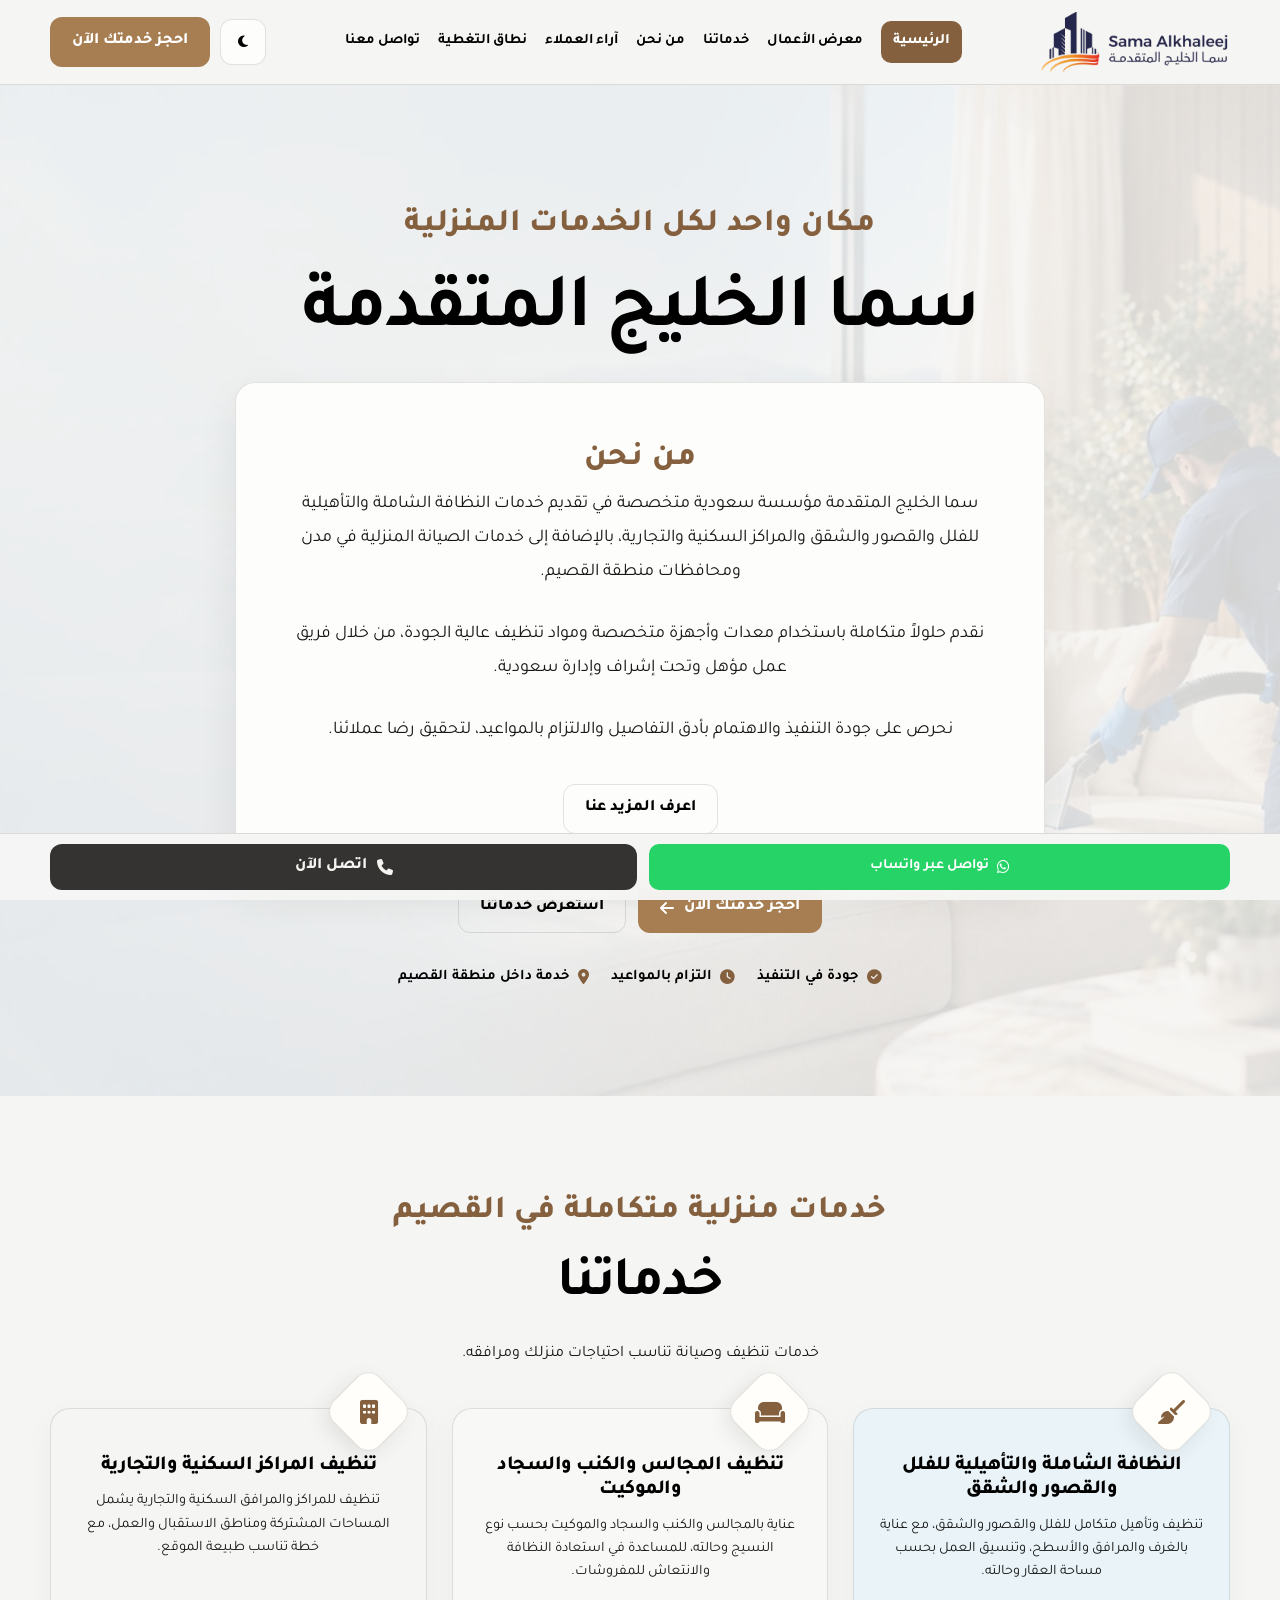
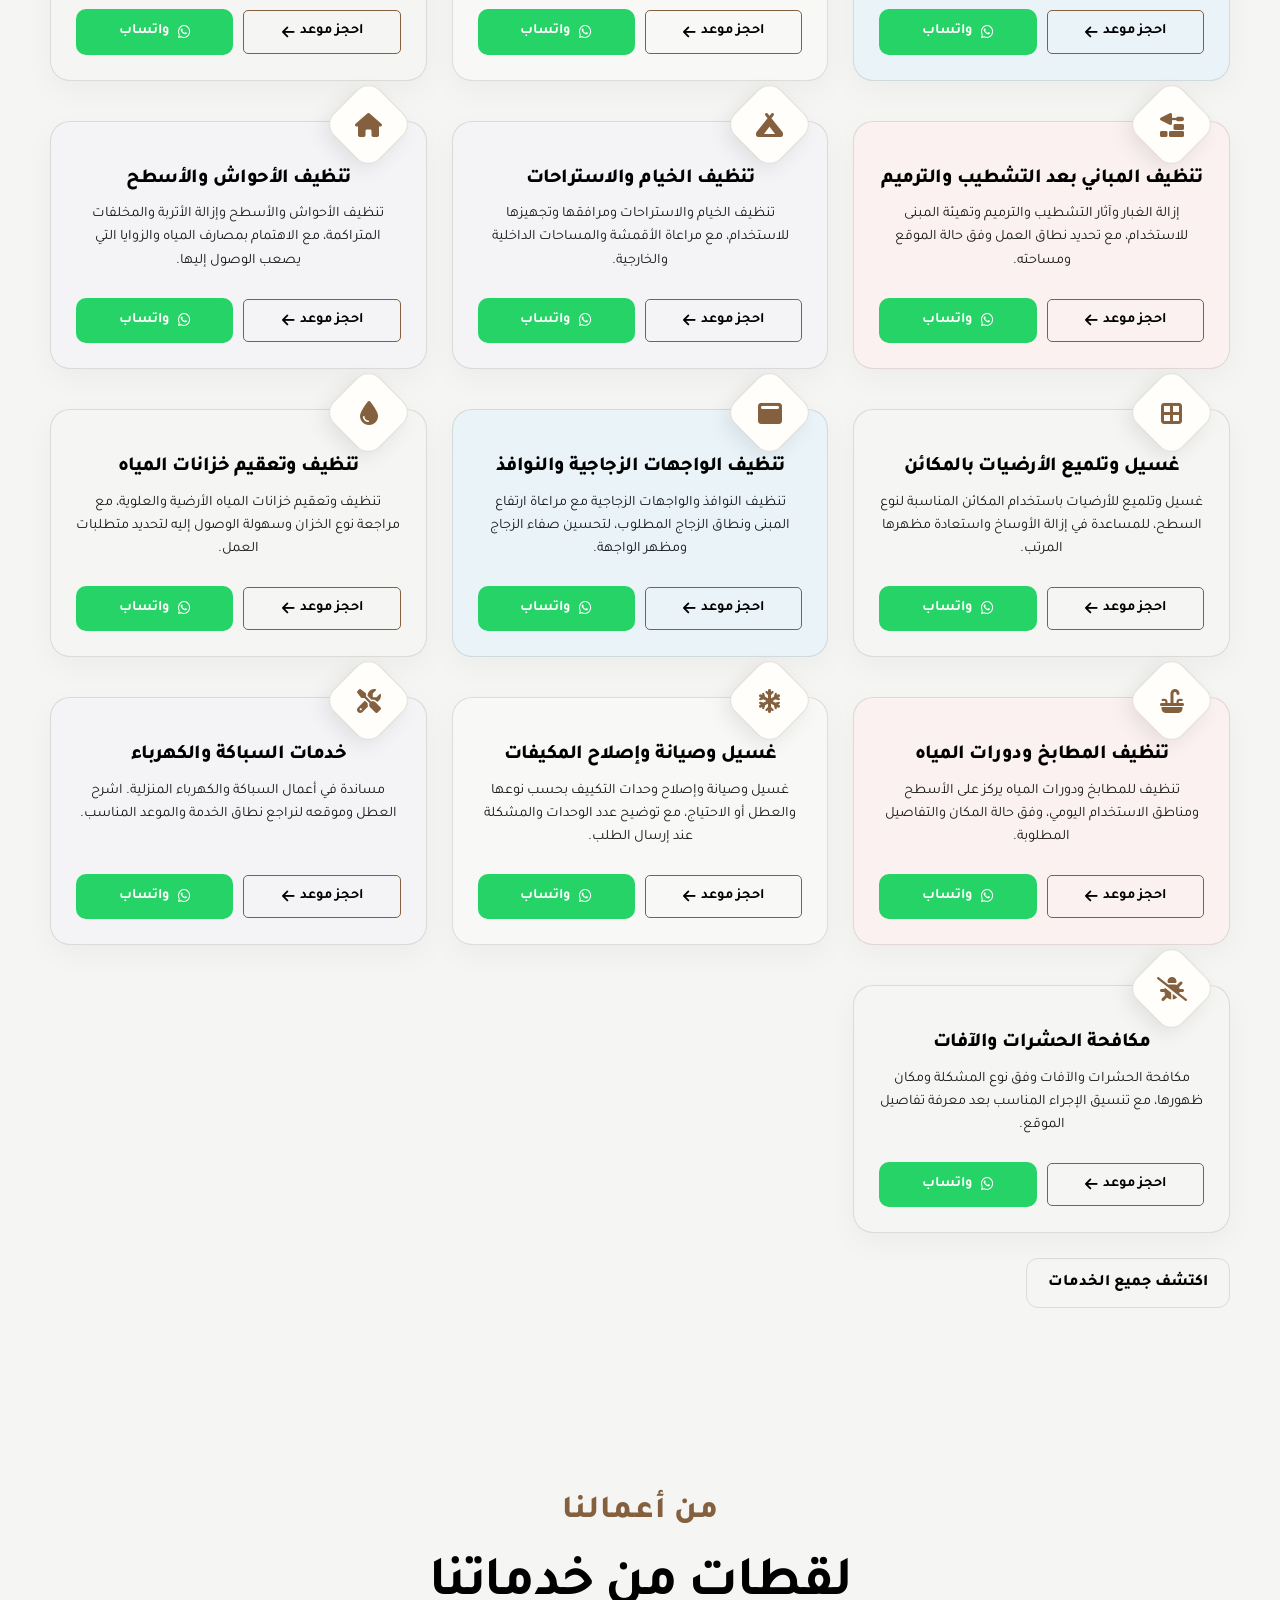
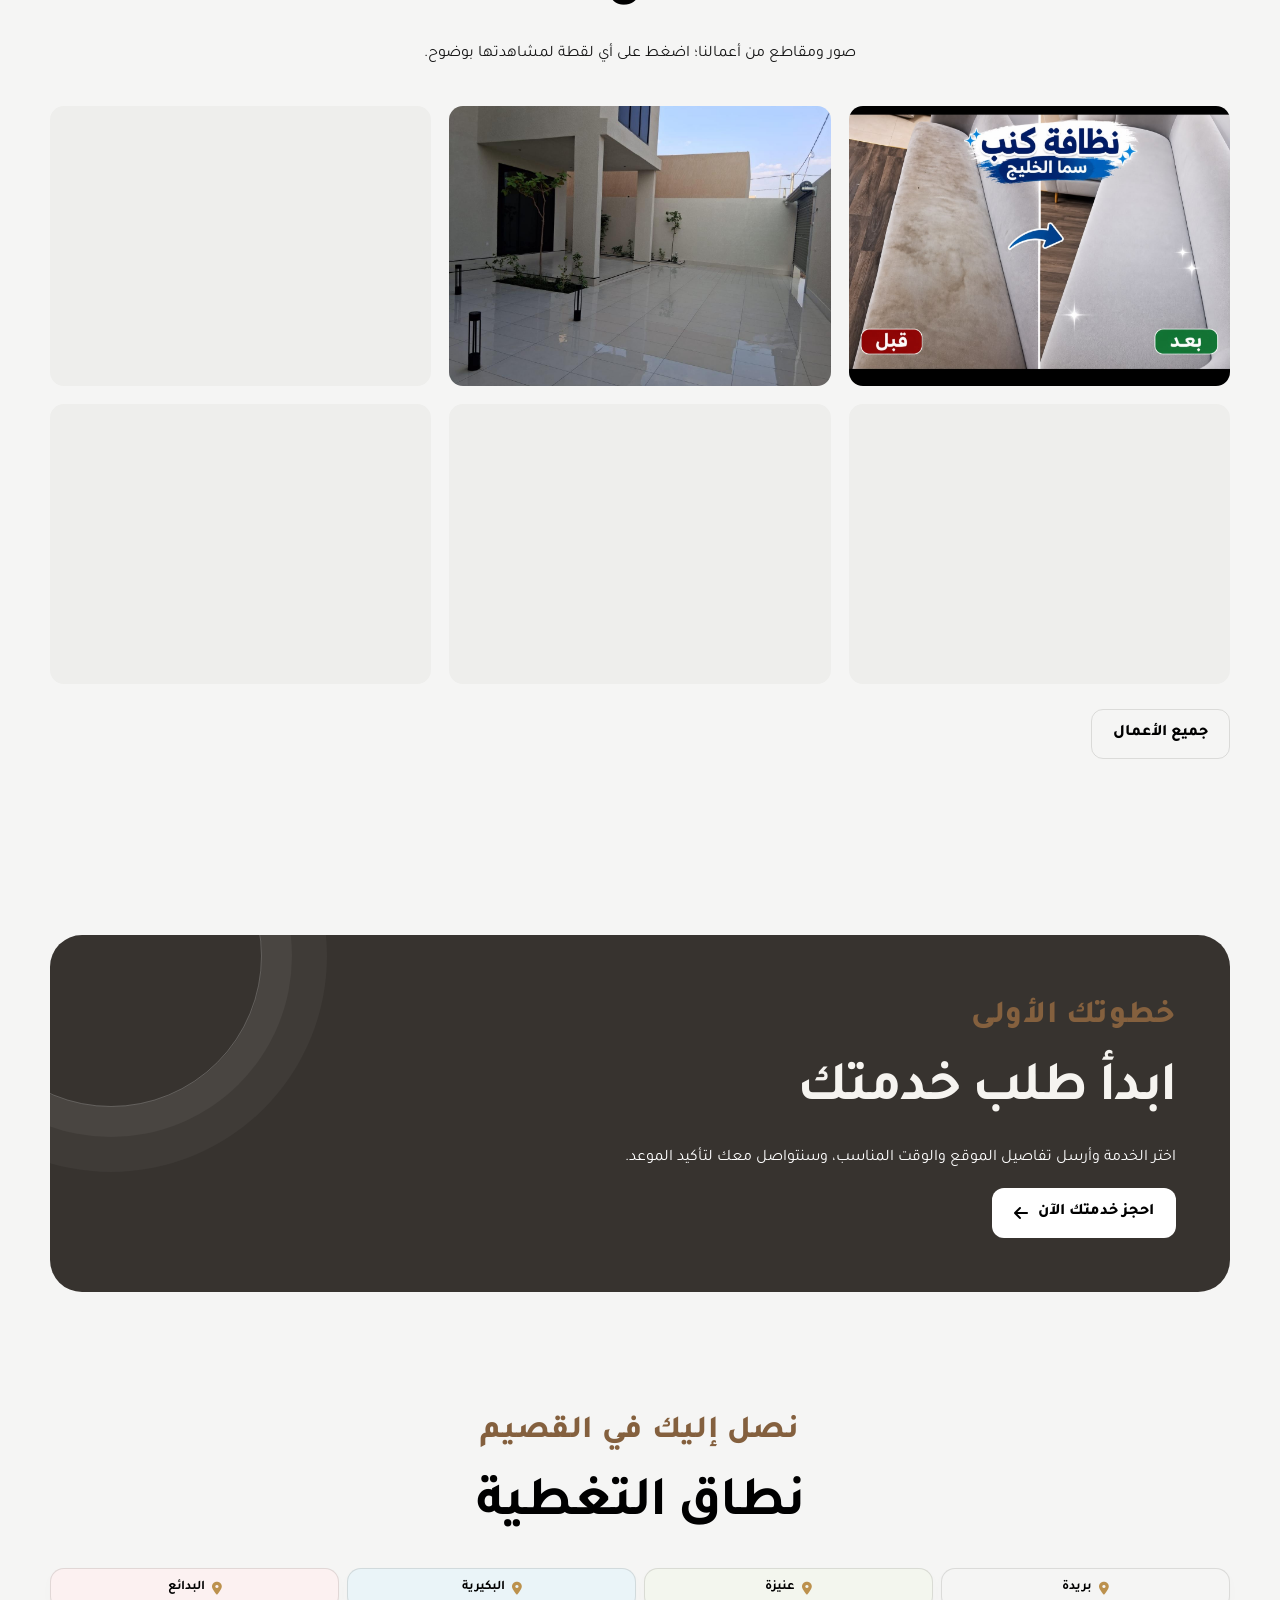
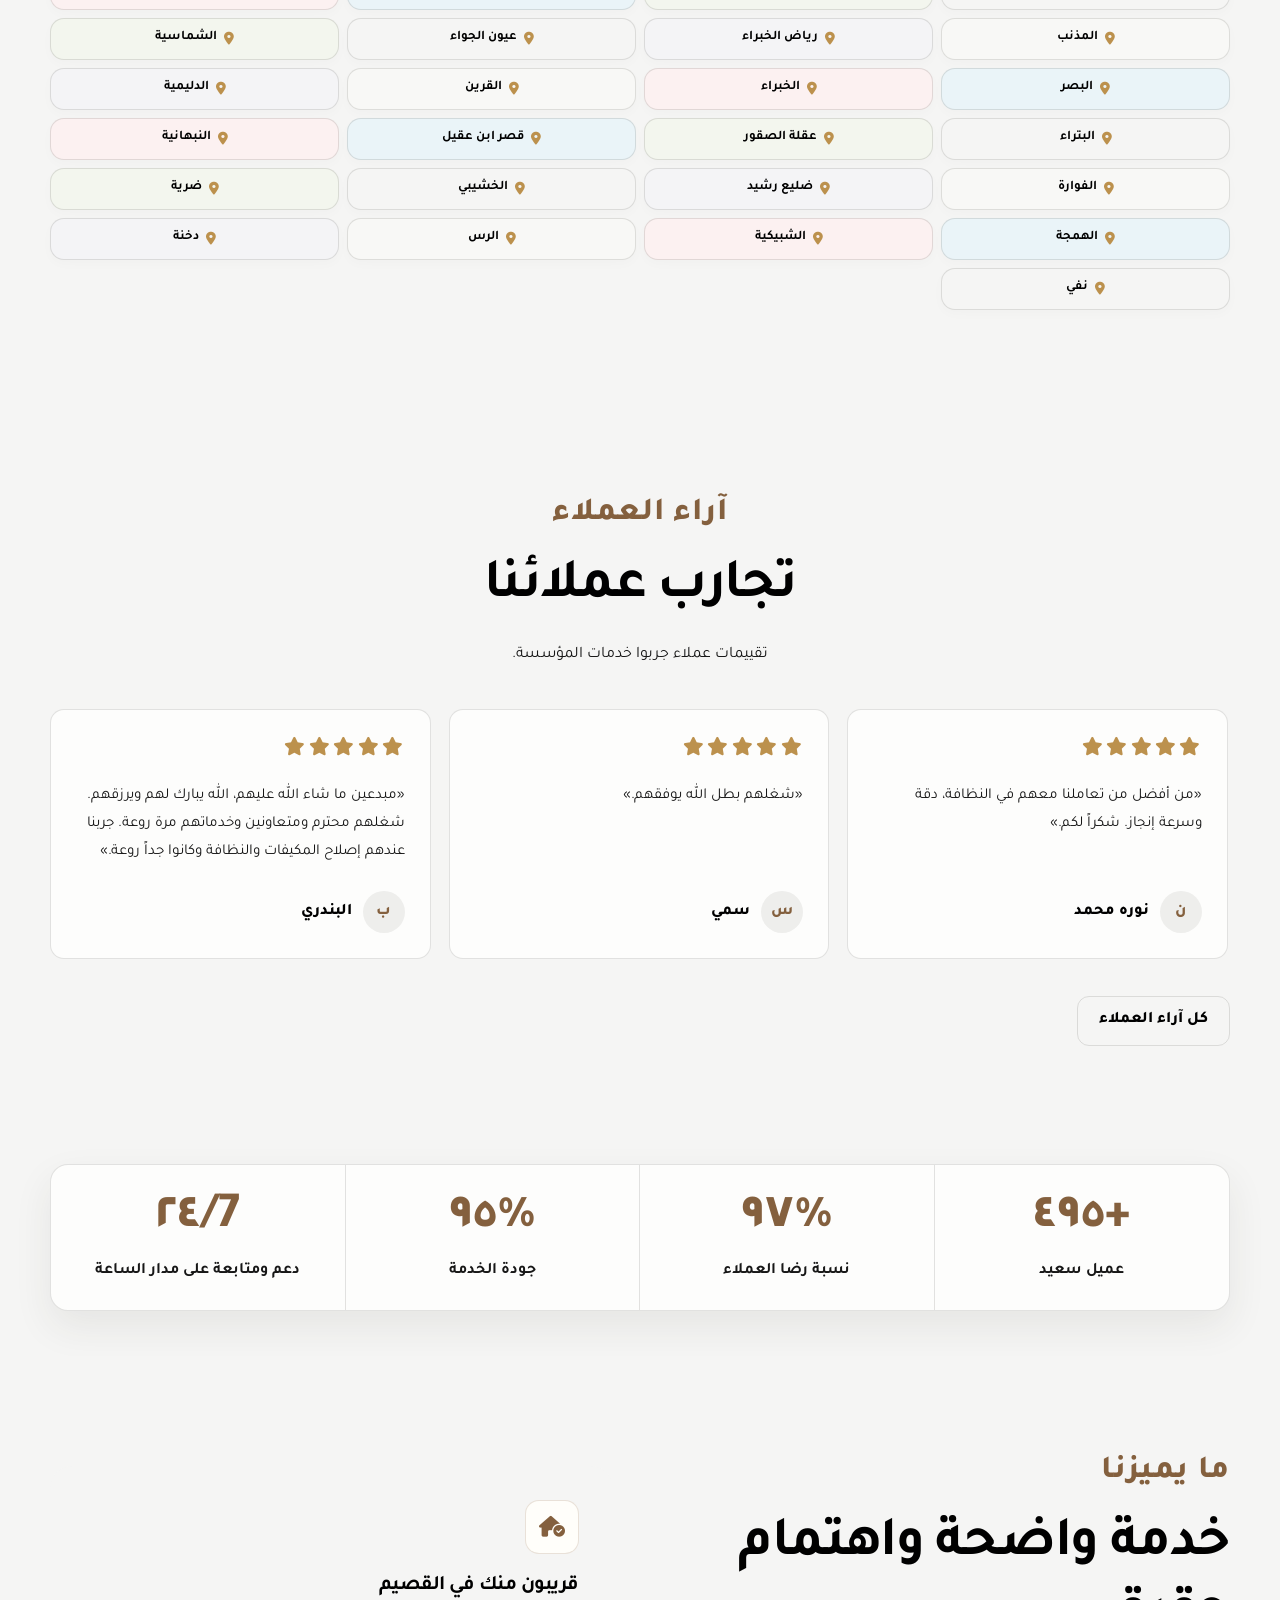
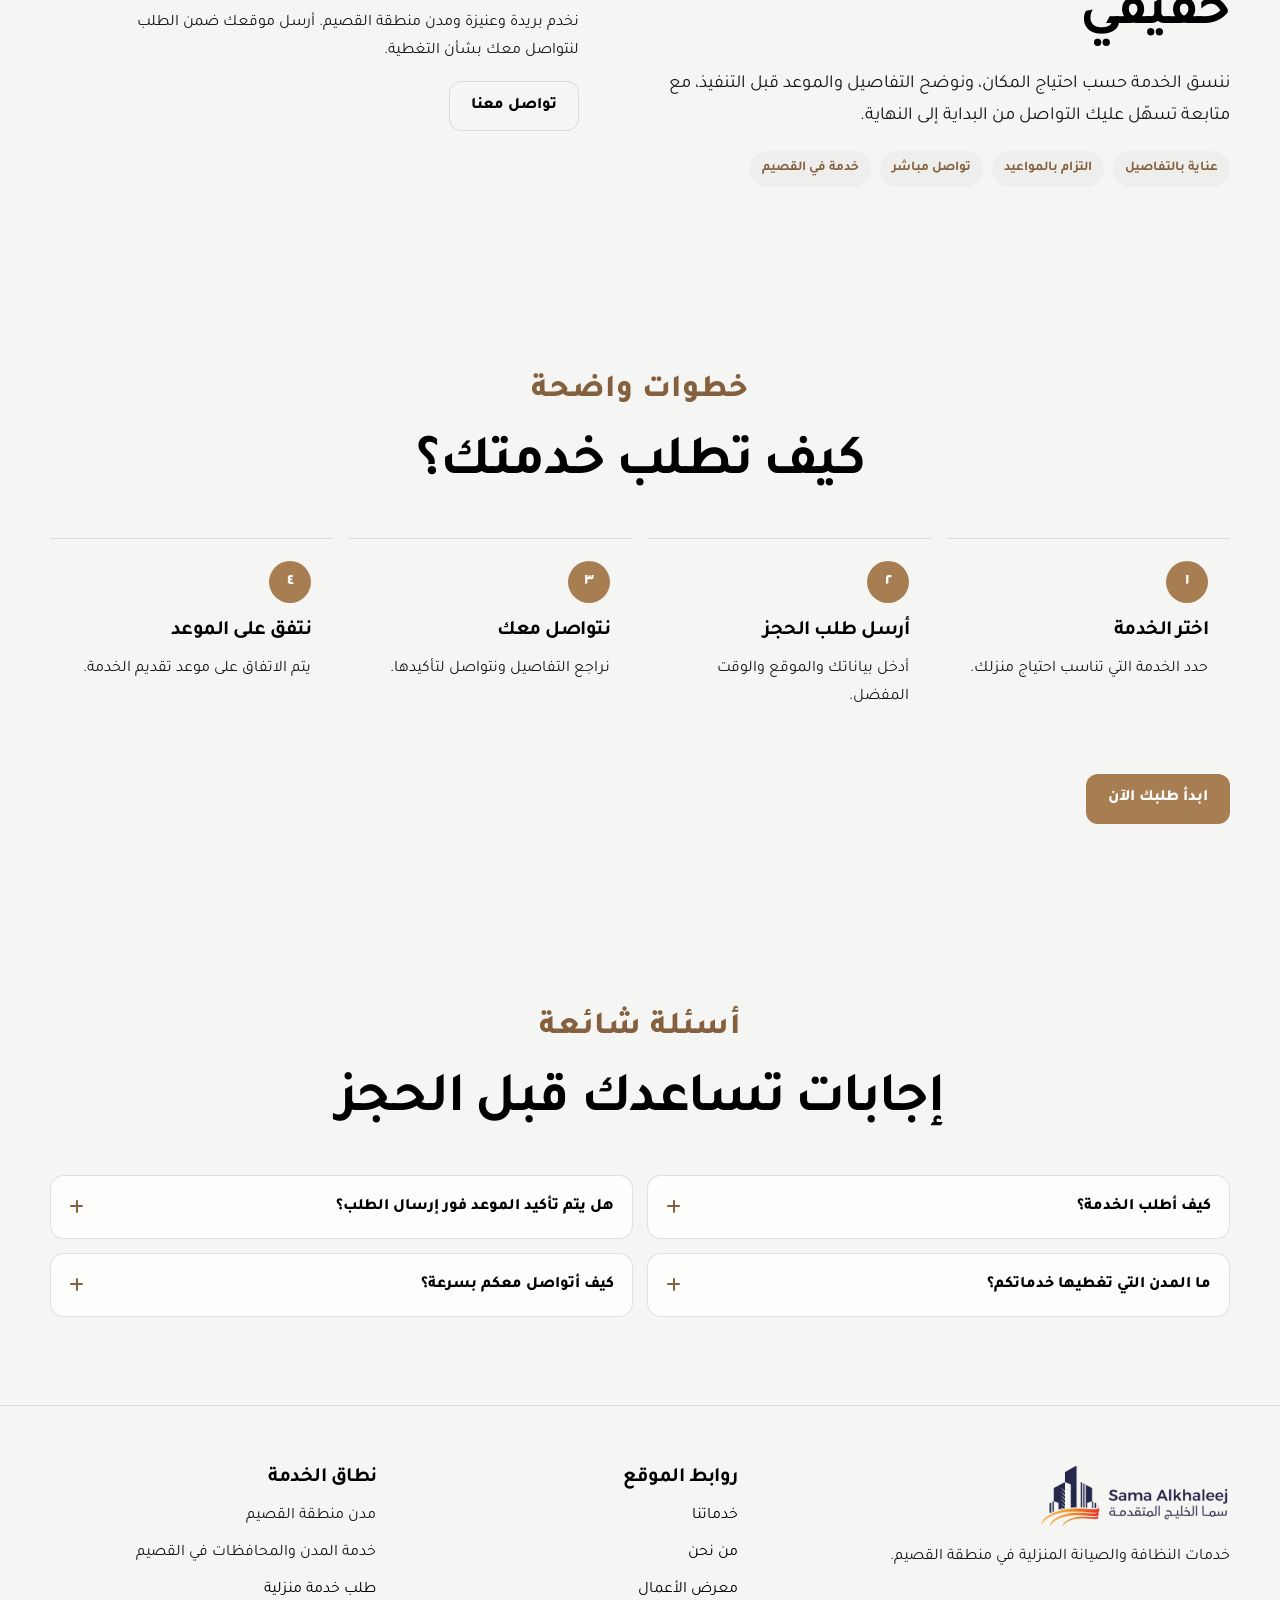
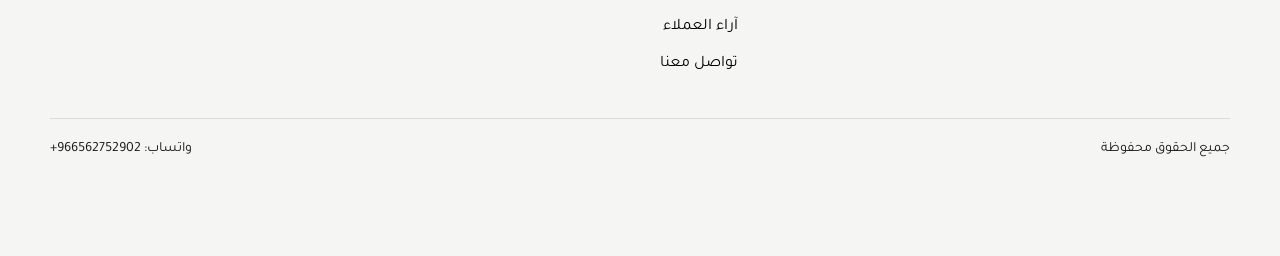
==== commit 79ae27e2: "Align About page and navigation with latest site updates" ====
--- a/index.html
+++ b/index.html
@@ -156,39 +156,9 @@
           <div class="hero-copy">
             <span class="eyebrow">مكان واحد لكل الخدمات المنزلية</span>
             <h1>سما الخليج المتقدمة</h1>
-            <p class="lead">
-              تنظيف وصيانة منزلية بعناية، من المفروشات إلى الخزانات، في بريدة
-              ومدن منطقة القصيم.
-            </p>
-            <div class="hero-actions">
-              <a class="btn" href="pages/booking.html"
-                >احجز خدمتك الآن
-                <i class="fa-solid fa-arrow-left" aria-hidden="true"></i></a
-              ><a class="btn btn-secondary" href="pages/services.html"
-                >استعرض خدماتنا</a
-              >
-            </div>
-            <div class="trust-row">
-              <span class="trust-item"
-                ><i class="fa-solid fa-circle-check" aria-hidden="true"></i>جودة
-                في التنفيذ</span
-              ><span class="trust-item"
-                ><i class="fa-solid fa-clock" aria-hidden="true"></i>التزام
-                بالمواعيد</span
-              ><span class="trust-item"
-                ><i class="fa-solid fa-location-dot" aria-hidden="true"></i>خدمة
-                داخل منطقة القصيم</span
-              >
-            </div>
-          </div>
-        </div>
-      </section>
-
-      <section class="section home-about-section" id="home-about">
-        <div class="container home-about-grid">
+<div class="container home-about-grid">
           <div class="home-about-copy">
             <span class="eyebrow">من نحن</span>
-            <h2>عناية منزلية تبدأ من التفاصيل</h2>
             <p class="lead">
               سما الخليج المتقدمة مؤسسة سعودية متخصصة في تقديم خدمات النظافة
               الشاملة والتأهيلية للفلل والقصور والشقق والمراكز السكنية
@@ -208,7 +178,33 @@
             >
           </div>
         </div>
-      </section>
+            <div class="hero-actions">
+              <a class="btn" href="pages/booking.html"
+                >احجز خدمتك الآن
+                <i class="fa-solid fa-arrow-left" aria-hidden="true"></i></a
+              ><a class="btn btn-secondary" href="pages/services.html"
+                >استعرض خدماتنا</a
+              >
+            </div>
+            <div class="trust-row">
+              <span class="trust-item"
+                ><i class="fa-solid fa-circle-check" aria-hidden="true"></i>جودة
+                في التنفيذ</span
+              ><span class="trust-item"
+                ><i class="fa-solid fa-clock" aria-hidden="true"></i>التزام
+                بالمواعيد</span
+              ><span class="trust-item"
+                ><i class="fa-solid fa-location-dot" aria-hidden="true"></i>خدمة
+                داخل منطقة القصيم</span
+              >
+            </div>
+          </div>
+        </div>
+      </section>
+
+      <!-- <section class="section home-about-section" id="home-about">
+
+      </section> -->
 
       <section class="section home-services-section" id="home-services">
         <div class="container">
@@ -219,182 +215,145 @@
           </div>
           <div class="grid custom-services-grid">
             <article class="custom-service-card bg-blue">
-              <div class="diamond-icon-wrapper">
-                <i class="fa-solid fa-broom" aria-hidden="true"></i>
-              </div>
+              <div class="diamond-icon-wrapper"><i class="fa-solid fa-broom" aria-hidden="true"></i></div>
               <div class="card-content">
                 <h3>النظافة الشاملة والتأهيلية للفلل والقصور والشقق</h3>
-                <p>
-                  تنظيف وتأهيل متكامل للفلل والقصور والشقق، مع عناية بالغرف
-                  والمرافق والأسطح، وتنسيق العمل بحسب مساحة العقار وحالته.
-                </p>
-                <div class="card-actions">
-                  <a
-                    class="btn-details"
-                    href="pages/booking.html?service=%D8%A7%D9%84%D9%86%D8%B8%D8%A7%D9%81%D8%A9%20%D8%A7%D9%84%D8%B4%D8%A7%D9%85%D9%84%D8%A9%20%D9%88%D8%A7%D9%84%D8%AA%D8%A3%D9%87%D9%8A%D9%84%D9%8A%D8%A9%20%D9%84%D9%84%D9%81%D9%84%D9%84%20%D9%88%D8%A7%D9%84%D9%82%D8%B5%D9%88%D8%B1%20%D9%88%D8%A7%D9%84%D8%B4%D9%82%D9%82"
-                  >
-                    احجز موعد
-                    <i class="fa-solid fa-arrow-left" aria-hidden="true"></i>
-                  </a>
-                  <a
-                    class="btn-whatsapp"
-                    href="https://wa.me/966562752902"
-                    target="_blank"
-                    rel="noopener noreferrer"
-                  >
-                    <i class="fa-brands fa-whatsapp" aria-hidden="true"></i>
-                    تواصل معنا
-                  </a>
+                <p>تنظيف وتأهيل متكامل للفلل والقصور والشقق، مع عناية بالغرف والمرافق والأسطح، وتنسيق العمل بحسب مساحة العقار وحالته.</p>
+                <div class="card-actions">
+                  <a class="btn-details" href="pages/booking.html?service=%D8%A7%D9%84%D9%86%D8%B8%D8%A7%D9%81%D8%A9%20%D8%A7%D9%84%D8%B4%D8%A7%D9%85%D9%84%D8%A9%20%D9%88%D8%A7%D9%84%D8%AA%D8%A3%D9%87%D9%8A%D9%84%D9%8A%D8%A9%20%D9%84%D9%84%D9%81%D9%84%D9%84%20%D9%88%D8%A7%D9%84%D9%82%D8%B5%D9%88%D8%B1%20%D9%88%D8%A7%D9%84%D8%B4%D9%82%D9%82">احجز موعد <i class="fa-solid fa-arrow-left" aria-hidden="true"></i></a>
+                  <a class="btn-whatsapp" href="https://wa.me/966562752902?text=%D8%A7%D9%84%D8%B3%D9%84%D8%A7%D9%85%20%D8%B9%D9%84%D9%8A%D9%83%D9%85%0A%D8%A3%D8%B1%D9%8A%D8%AF%20%D8%AD%D8%AC%D8%B2%20%D9%85%D9%88%D8%B9%D8%AF%20%D8%AE%D8%AF%D9%85%D8%A9%3A%20%D8%A7%D9%84%D9%86%D8%B8%D8%A7%D9%81%D8%A9%20%D8%A7%D9%84%D8%B4%D8%A7%D9%85%D9%84%D8%A9%20%D9%88%D8%A7%D9%84%D8%AA%D8%A3%D9%87%D9%8A%D9%84%D9%8A%D8%A9%20%D9%84%D9%84%D9%81%D9%84%D9%84%20%D9%88%D8%A7%D9%84%D9%82%D8%B5%D9%88%D8%B1%20%D9%88%D8%A7%D9%84%D8%B4%D9%82%D9%82" target="_blank" rel="noopener noreferrer" aria-label="احجز النظافة الشاملة والتأهيلية للفلل والقصور والشقق عبر واتساب"><i class="fa-brands fa-whatsapp" aria-hidden="true"></i> واتساب</a>
                 </div>
               </div>
             </article>
             <article class="custom-service-card bg-yellow">
-              <div class="diamond-icon-wrapper">
-                <i class="fa-solid fa-couch" aria-hidden="true"></i>
-              </div>
+              <div class="diamond-icon-wrapper"><i class="fa-solid fa-couch" aria-hidden="true"></i></div>
               <div class="card-content">
                 <h3>تنظيف المجالس والكنب والسجاد والموكيت</h3>
-                <p>
-                  عناية بالمجالس والكنب والسجاد والموكيت بحسب نوع النسيج وحالته،
-                  للمساعدة في استعادة النظافة والانتعاش للمفروشات.
-                </p>
-                <div class="card-actions">
-                  <a
-                    class="btn-details"
-                    href="pages/booking.html?service=%D8%AA%D9%86%D8%B8%D9%8A%D9%81%20%D8%A7%D9%84%D9%85%D8%AC%D8%A7%D9%84%D8%B3%20%D9%88%D8%A7%D9%84%D9%83%D9%86%D8%A8%20%D9%88%D8%A7%D9%84%D8%B3%D8%AC%D8%A7%D8%AF%20%D9%88%D8%A7%D9%84%D9%85%D9%88%D9%83%D9%8A%D8%AA"
-                  >
-                    احجز موعد
-                    <i class="fa-solid fa-arrow-left" aria-hidden="true"></i>
-                  </a>
-                  <a
-                    class="btn-whatsapp"
-                    href="https://wa.me/966562752902"
-                    target="_blank"
-                    rel="noopener noreferrer"
-                  >
-                    <i class="fa-brands fa-whatsapp" aria-hidden="true"></i>
-                    تواصل معنا
-                  </a>
+                <p>عناية بالمجالس والكنب والسجاد والموكيت بحسب نوع النسيج وحالته، للمساعدة في استعادة النظافة والانتعاش للمفروشات.</p>
+                <div class="card-actions">
+                  <a class="btn-details" href="pages/booking.html?service=%D8%AA%D9%86%D8%B8%D9%8A%D9%81%20%D8%A7%D9%84%D9%85%D8%AC%D8%A7%D9%84%D8%B3%20%D9%88%D8%A7%D9%84%D9%83%D9%86%D8%A8%20%D9%88%D8%A7%D9%84%D8%B3%D8%AC%D8%A7%D8%AF%20%D9%88%D8%A7%D9%84%D9%85%D9%88%D9%83%D9%8A%D8%AA">احجز موعد <i class="fa-solid fa-arrow-left" aria-hidden="true"></i></a>
+                  <a class="btn-whatsapp" href="https://wa.me/966562752902?text=%D8%A7%D9%84%D8%B3%D9%84%D8%A7%D9%85%20%D8%B9%D9%84%D9%8A%D9%83%D9%85%0A%D8%A3%D8%B1%D9%8A%D8%AF%20%D8%AD%D8%AC%D8%B2%20%D9%85%D9%88%D8%B9%D8%AF%20%D8%AE%D8%AF%D9%85%D8%A9%3A%20%D8%AA%D9%86%D8%B8%D9%8A%D9%81%20%D8%A7%D9%84%D9%85%D8%AC%D8%A7%D9%84%D8%B3%20%D9%88%D8%A7%D9%84%D9%83%D9%86%D8%A8%20%D9%88%D8%A7%D9%84%D8%B3%D8%AC%D8%A7%D8%AF%20%D9%88%D8%A7%D9%84%D9%85%D9%88%D9%83%D9%8A%D8%AA" target="_blank" rel="noopener noreferrer" aria-label="احجز تنظيف المجالس والكنب والسجاد والموكيت عبر واتساب"><i class="fa-brands fa-whatsapp" aria-hidden="true"></i> واتساب</a>
                 </div>
               </div>
             </article>
             <article class="custom-service-card bg-beige">
-              <div class="diamond-icon-wrapper">
-                <i class="fa-solid fa-building" aria-hidden="true"></i>
-              </div>
+              <div class="diamond-icon-wrapper"><i class="fa-solid fa-building" aria-hidden="true"></i></div>
               <div class="card-content">
                 <h3>تنظيف المراكز السكنية والتجارية</h3>
-                <p>
-                  تنظيف للمراكز والمرافق السكنية والتجارية يشمل المساحات
-                  المشتركة ومناطق الاستقبال والعمل، مع خطة تناسب طبيعة الموقع.
-                </p>
-                <div class="card-actions">
-                  <a
-                    class="btn-details"
-                    href="pages/booking.html?service=%D8%AA%D9%86%D8%B8%D9%8A%D9%81%20%D8%A7%D9%84%D9%85%D8%B1%D8%A7%D9%83%D8%B2%20%D8%A7%D9%84%D8%B3%D9%83%D9%86%D9%8A%D8%A9%20%D9%88%D8%A7%D9%84%D8%AA%D8%AC%D8%A7%D8%B1%D9%8A%D8%A9"
-                  >
-                    احجز موعد
-                    <i class="fa-solid fa-arrow-left" aria-hidden="true"></i>
-                  </a>
-                  <a
-                    class="btn-whatsapp"
-                    href="https://wa.me/966562752902"
-                    target="_blank"
-                    rel="noopener noreferrer"
-                  >
-                    <i class="fa-brands fa-whatsapp" aria-hidden="true"></i>
-                    تواصل معنا
-                  </a>
+                <p>تنظيف للمراكز والمرافق السكنية والتجارية يشمل المساحات المشتركة ومناطق الاستقبال والعمل، مع خطة تناسب طبيعة الموقع.</p>
+                <div class="card-actions">
+                  <a class="btn-details" href="pages/booking.html?service=%D8%AA%D9%86%D8%B8%D9%8A%D9%81%20%D8%A7%D9%84%D9%85%D8%B1%D8%A7%D9%83%D8%B2%20%D8%A7%D9%84%D8%B3%D9%83%D9%86%D9%8A%D8%A9%20%D9%88%D8%A7%D9%84%D8%AA%D8%AC%D8%A7%D8%B1%D9%8A%D8%A9">احجز موعد <i class="fa-solid fa-arrow-left" aria-hidden="true"></i></a>
+                  <a class="btn-whatsapp" href="https://wa.me/966562752902?text=%D8%A7%D9%84%D8%B3%D9%84%D8%A7%D9%85%20%D8%B9%D9%84%D9%8A%D9%83%D9%85%0A%D8%A3%D8%B1%D9%8A%D8%AF%20%D8%AD%D8%AC%D8%B2%20%D9%85%D9%88%D8%B9%D8%AF%20%D8%AE%D8%AF%D9%85%D8%A9%3A%20%D8%AA%D9%86%D8%B8%D9%8A%D9%81%20%D8%A7%D9%84%D9%85%D8%B1%D8%A7%D9%83%D8%B2%20%D8%A7%D9%84%D8%B3%D9%83%D9%86%D9%8A%D8%A9%20%D9%88%D8%A7%D9%84%D8%AA%D8%AC%D8%A7%D8%B1%D9%8A%D8%A9" target="_blank" rel="noopener noreferrer" aria-label="احجز تنظيف المراكز السكنية والتجارية عبر واتساب"><i class="fa-brands fa-whatsapp" aria-hidden="true"></i> واتساب</a>
                 </div>
               </div>
             </article>
             <article class="custom-service-card bg-pink">
-              <div class="diamond-icon-wrapper">
-                <i class="fa-solid fa-trowel-bricks" aria-hidden="true"></i>
-              </div>
+              <div class="diamond-icon-wrapper"><i class="fa-solid fa-trowel-bricks" aria-hidden="true"></i></div>
               <div class="card-content">
                 <h3>تنظيف المباني بعد التشطيب والترميم</h3>
-                <p>
-                  إزالة الغبار وآثار التشطيب والترميم وتهيئة المبنى للاستخدام،
-                  مع تحديد نطاق العمل وفق حالة الموقع ومساحته.
-                </p>
-                <div class="card-actions">
-                  <a
-                    class="btn-details"
-                    href="pages/booking.html?service=%D8%AA%D9%86%D8%B8%D9%8A%D9%81%20%D8%A7%D9%84%D9%85%D8%A8%D8%A7%D9%86%D9%8A%20%D8%A8%D8%B9%D8%AF%20%D8%A7%D9%84%D8%AA%D8%B4%D8%B7%D9%8A%D8%A8%20%D9%88%D8%A7%D9%84%D8%AA%D8%B1%D9%85%D9%8A%D9%85"
-                  >
-                    احجز موعد
-                    <i class="fa-solid fa-arrow-left" aria-hidden="true"></i>
-                  </a>
-                  <a
-                    class="btn-whatsapp"
-                    href="https://wa.me/966562752902"
-                    target="_blank"
-                    rel="noopener noreferrer"
-                  >
-                    <i class="fa-brands fa-whatsapp" aria-hidden="true"></i>
-                    تواصل معنا
-                  </a>
+                <p>إزالة الغبار وآثار التشطيب والترميم وتهيئة المبنى للاستخدام، مع تحديد نطاق العمل وفق حالة الموقع ومساحته.</p>
+                <div class="card-actions">
+                  <a class="btn-details" href="pages/booking.html?service=%D8%AA%D9%86%D8%B8%D9%8A%D9%81%20%D8%A7%D9%84%D9%85%D8%A8%D8%A7%D9%86%D9%8A%20%D8%A8%D8%B9%D8%AF%20%D8%A7%D9%84%D8%AA%D8%B4%D8%B7%D9%8A%D8%A8%20%D9%88%D8%A7%D9%84%D8%AA%D8%B1%D9%85%D9%8A%D9%85">احجز موعد <i class="fa-solid fa-arrow-left" aria-hidden="true"></i></a>
+                  <a class="btn-whatsapp" href="https://wa.me/966562752902?text=%D8%A7%D9%84%D8%B3%D9%84%D8%A7%D9%85%20%D8%B9%D9%84%D9%8A%D9%83%D9%85%0A%D8%A3%D8%B1%D9%8A%D8%AF%20%D8%AD%D8%AC%D8%B2%20%D9%85%D9%88%D8%B9%D8%AF%20%D8%AE%D8%AF%D9%85%D8%A9%3A%20%D8%AA%D9%86%D8%B8%D9%8A%D9%81%20%D8%A7%D9%84%D9%85%D8%A8%D8%A7%D9%86%D9%8A%20%D8%A8%D8%B9%D8%AF%20%D8%A7%D9%84%D8%AA%D8%B4%D8%B7%D9%8A%D8%A8%20%D9%88%D8%A7%D9%84%D8%AA%D8%B1%D9%85%D9%8A%D9%85" target="_blank" rel="noopener noreferrer" aria-label="احجز تنظيف المباني بعد التشطيب والترميم عبر واتساب"><i class="fa-brands fa-whatsapp" aria-hidden="true"></i> واتساب</a>
                 </div>
               </div>
             </article>
             <article class="custom-service-card bg-gray">
-              <div class="diamond-icon-wrapper">
-                <i class="fa-solid fa-campground" aria-hidden="true"></i>
-              </div>
+              <div class="diamond-icon-wrapper"><i class="fa-solid fa-campground" aria-hidden="true"></i></div>
               <div class="card-content">
                 <h3>تنظيف الخيام والاستراحات</h3>
-                <p>
-                  تنظيف الخيام والاستراحات ومرافقها وتجهيزها للاستخدام، مع
-                  مراعاة الأقمشة والمساحات الداخلية والخارجية.
-                </p>
-                <div class="card-actions">
-                  <a
-                    class="btn-details"
-                    href="pages/booking.html?service=%D8%AA%D9%86%D8%B8%D9%8A%D9%81%20%D8%A7%D9%84%D8%AE%D9%8A%D8%A7%D9%85%20%D9%88%D8%A7%D9%84%D8%A7%D8%B3%D8%AA%D8%B1%D8%A7%D8%AD%D8%A7%D8%AA"
-                  >
-                    احجز موعد
-                    <i class="fa-solid fa-arrow-left" aria-hidden="true"></i>
-                  </a>
-                  <a
-                    class="btn-whatsapp"
-                    href="https://wa.me/966562752902"
-                    target="_blank"
-                    rel="noopener noreferrer"
-                  >
-                    <i class="fa-brands fa-whatsapp" aria-hidden="true"></i>
-                    تواصل معنا
-                  </a>
+                <p>تنظيف الخيام والاستراحات ومرافقها وتجهيزها للاستخدام، مع مراعاة الأقمشة والمساحات الداخلية والخارجية.</p>
+                <div class="card-actions">
+                  <a class="btn-details" href="pages/booking.html?service=%D8%AA%D9%86%D8%B8%D9%8A%D9%81%20%D8%A7%D9%84%D8%AE%D9%8A%D8%A7%D9%85%20%D9%88%D8%A7%D9%84%D8%A7%D8%B3%D8%AA%D8%B1%D8%A7%D8%AD%D8%A7%D8%AA">احجز موعد <i class="fa-solid fa-arrow-left" aria-hidden="true"></i></a>
+                  <a class="btn-whatsapp" href="https://wa.me/966562752902?text=%D8%A7%D9%84%D8%B3%D9%84%D8%A7%D9%85%20%D8%B9%D9%84%D9%8A%D9%83%D9%85%0A%D8%A3%D8%B1%D9%8A%D8%AF%20%D8%AD%D8%AC%D8%B2%20%D9%85%D9%88%D8%B9%D8%AF%20%D8%AE%D8%AF%D9%85%D8%A9%3A%20%D8%AA%D9%86%D8%B8%D9%8A%D9%81%20%D8%A7%D9%84%D8%AE%D9%8A%D8%A7%D9%85%20%D9%88%D8%A7%D9%84%D8%A7%D8%B3%D8%AA%D8%B1%D8%A7%D8%AD%D8%A7%D8%AA" target="_blank" rel="noopener noreferrer" aria-label="احجز تنظيف الخيام والاستراحات عبر واتساب"><i class="fa-brands fa-whatsapp" aria-hidden="true"></i> واتساب</a>
                 </div>
               </div>
             </article>
             <article class="custom-service-card bg-gray">
-              <div class="diamond-icon-wrapper">
-                <i class="fa-solid fa-house" aria-hidden="true"></i>
-              </div>
+              <div class="diamond-icon-wrapper"><i class="fa-solid fa-house" aria-hidden="true"></i></div>
               <div class="card-content">
                 <h3>تنظيف الأحواش والأسطح</h3>
-                <p>
-                  تنظيف الأحواش والأسطح وإزالة الأتربة والمخلفات المتراكمة، مع
-                  الاهتمام بمصارف المياه والزوايا التي يصعب الوصول إليها.
-                </p>
-                <div class="card-actions">
-                  <a
-                    class="btn-details"
-                    href="pages/booking.html?service=%D8%AA%D9%86%D8%B8%D9%8A%D9%81%20%D8%A7%D9%84%D8%A3%D8%AD%D9%88%D8%A7%D8%B4%20%D9%88%D8%A7%D9%84%D8%A3%D8%B3%D8%B7%D8%AD"
-                  >
-                    احجز موعد
-                    <i class="fa-solid fa-arrow-left" aria-hidden="true"></i>
-                  </a>
-                  <a
-                    class="btn-whatsapp"
-                    href="https://wa.me/966562752902"
-                    target="_blank"
-                    rel="noopener noreferrer"
-                  >
-                    <i class="fa-brands fa-whatsapp" aria-hidden="true"></i>
-                    تواصل معنا
-                  </a>
+                <p>تنظيف الأحواش والأسطح وإزالة الأتربة والمخلفات المتراكمة، مع الاهتمام بمصارف المياه والزوايا التي يصعب الوصول إليها.</p>
+                <div class="card-actions">
+                  <a class="btn-details" href="pages/booking.html?service=%D8%AA%D9%86%D8%B8%D9%8A%D9%81%20%D8%A7%D9%84%D8%A3%D8%AD%D9%88%D8%A7%D8%B4%20%D9%88%D8%A7%D9%84%D8%A3%D8%B3%D8%B7%D8%AD">احجز موعد <i class="fa-solid fa-arrow-left" aria-hidden="true"></i></a>
+                  <a class="btn-whatsapp" href="https://wa.me/966562752902?text=%D8%A7%D9%84%D8%B3%D9%84%D8%A7%D9%85%20%D8%B9%D9%84%D9%8A%D9%83%D9%85%0A%D8%A3%D8%B1%D9%8A%D8%AF%20%D8%AD%D8%AC%D8%B2%20%D9%85%D9%88%D8%B9%D8%AF%20%D8%AE%D8%AF%D9%85%D8%A9%3A%20%D8%AA%D9%86%D8%B8%D9%8A%D9%81%20%D8%A7%D9%84%D8%A3%D8%AD%D9%88%D8%A7%D8%B4%20%D9%88%D8%A7%D9%84%D8%A3%D8%B3%D8%B7%D8%AD" target="_blank" rel="noopener noreferrer" aria-label="احجز تنظيف الأحواش والأسطح عبر واتساب"><i class="fa-brands fa-whatsapp" aria-hidden="true"></i> واتساب</a>
+                </div>
+              </div>
+            </article>
+            <article class="custom-service-card bg-beige">
+              <div class="diamond-icon-wrapper"><i class="fa-solid fa-border-all" aria-hidden="true"></i></div>
+              <div class="card-content">
+                <h3>غسيل وتلميع الأرضيات بالمكائن</h3>
+                <p>غسيل وتلميع للأرضيات باستخدام المكائن المناسبة لنوع السطح، للمساعدة في إزالة الأوساخ واستعادة مظهرها المرتب.</p>
+                <div class="card-actions">
+                  <a class="btn-details" href="pages/booking.html?service=%D8%BA%D8%B3%D9%8A%D9%84%20%D9%88%D8%AA%D9%84%D9%85%D9%8A%D8%B9%20%D8%A7%D9%84%D8%A3%D8%B1%D8%B6%D9%8A%D8%A7%D8%AA%20%D8%A8%D8%A7%D9%84%D9%85%D9%83%D8%A7%D8%A6%D9%86">احجز موعد <i class="fa-solid fa-arrow-left" aria-hidden="true"></i></a>
+                  <a class="btn-whatsapp" href="https://wa.me/966562752902?text=%D8%A7%D9%84%D8%B3%D9%84%D8%A7%D9%85%20%D8%B9%D9%84%D9%8A%D9%83%D9%85%0A%D8%A3%D8%B1%D9%8A%D8%AF%20%D8%AD%D8%AC%D8%B2%20%D9%85%D9%88%D8%B9%D8%AF%20%D8%AE%D8%AF%D9%85%D8%A9%3A%20%D8%BA%D8%B3%D9%8A%D9%84%20%D9%88%D8%AA%D9%84%D9%85%D9%8A%D8%B9%20%D8%A7%D9%84%D8%A3%D8%B1%D8%B6%D9%8A%D8%A7%D8%AA%20%D8%A8%D8%A7%D9%84%D9%85%D9%83%D8%A7%D8%A6%D9%86" target="_blank" rel="noopener noreferrer" aria-label="احجز غسيل وتلميع الأرضيات بالمكائن عبر واتساب"><i class="fa-brands fa-whatsapp" aria-hidden="true"></i> واتساب</a>
+                </div>
+              </div>
+            </article>
+            <article class="custom-service-card bg-blue">
+              <div class="diamond-icon-wrapper"><i class="fa-solid fa-window-maximize" aria-hidden="true"></i></div>
+              <div class="card-content">
+                <h3>تنظيف الواجهات الزجاجية والنوافذ</h3>
+                <p>تنظيف النوافذ والواجهات الزجاجية مع مراعاة ارتفاع المبنى ونطاق الزجاج المطلوب، لتحسين صفاء الزجاج ومظهر الواجهة.</p>
+                <div class="card-actions">
+                  <a class="btn-details" href="pages/booking.html?service=%D8%AA%D9%86%D8%B8%D9%8A%D9%81%20%D8%A7%D9%84%D9%88%D8%A7%D8%AC%D9%87%D8%A7%D8%AA%20%D8%A7%D9%84%D8%B2%D8%AC%D8%A7%D8%AC%D9%8A%D8%A9%20%D9%88%D8%A7%D9%84%D9%86%D9%88%D8%A7%D9%81%D8%B0">احجز موعد <i class="fa-solid fa-arrow-left" aria-hidden="true"></i></a>
+                  <a class="btn-whatsapp" href="https://wa.me/966562752902?text=%D8%A7%D9%84%D8%B3%D9%84%D8%A7%D9%85%20%D8%B9%D9%84%D9%8A%D9%83%D9%85%0A%D8%A3%D8%B1%D9%8A%D8%AF%20%D8%AD%D8%AC%D8%B2%20%D9%85%D9%88%D8%B9%D8%AF%20%D8%AE%D8%AF%D9%85%D8%A9%3A%20%D8%AA%D9%86%D8%B8%D9%8A%D9%81%20%D8%A7%D9%84%D9%88%D8%A7%D8%AC%D9%87%D8%A7%D8%AA%20%D8%A7%D9%84%D8%B2%D8%AC%D8%A7%D8%AC%D9%8A%D8%A9%20%D9%88%D8%A7%D9%84%D9%86%D9%88%D8%A7%D9%81%D8%B0" target="_blank" rel="noopener noreferrer" aria-label="احجز تنظيف الواجهات الزجاجية والنوافذ عبر واتساب"><i class="fa-brands fa-whatsapp" aria-hidden="true"></i> واتساب</a>
+                </div>
+              </div>
+            </article>
+            <article class="custom-service-card bg-beige">
+              <div class="diamond-icon-wrapper"><i class="fa-solid fa-droplet" aria-hidden="true"></i></div>
+              <div class="card-content">
+                <h3>تنظيف وتعقيم خزانات المياه</h3>
+                <p>تنظيف وتعقيم خزانات المياه الأرضية والعلوية، مع مراجعة نوع الخزان وسهولة الوصول إليه لتحديد متطلبات العمل.</p>
+                <div class="card-actions">
+                  <a class="btn-details" href="pages/booking.html?service=%D8%AA%D9%86%D8%B8%D9%8A%D9%81%20%D9%88%D8%AA%D8%B9%D9%82%D9%8A%D9%85%20%D8%AE%D8%B2%D8%A7%D9%86%D8%A7%D8%AA%20%D8%A7%D9%84%D9%85%D9%8A%D8%A7%D9%87">احجز موعد <i class="fa-solid fa-arrow-left" aria-hidden="true"></i></a>
+                  <a class="btn-whatsapp" href="https://wa.me/966562752902?text=%D8%A7%D9%84%D8%B3%D9%84%D8%A7%D9%85%20%D8%B9%D9%84%D9%8A%D9%83%D9%85%0A%D8%A3%D8%B1%D9%8A%D8%AF%20%D8%AD%D8%AC%D8%B2%20%D9%85%D9%88%D8%B9%D8%AF%20%D8%AE%D8%AF%D9%85%D8%A9%3A%20%D8%AA%D9%86%D8%B8%D9%8A%D9%81%20%D9%88%D8%AA%D8%B9%D9%82%D9%8A%D9%85%20%D8%AE%D8%B2%D8%A7%D9%86%D8%A7%D8%AA%20%D8%A7%D9%84%D9%85%D9%8A%D8%A7%D9%87" target="_blank" rel="noopener noreferrer" aria-label="احجز تنظيف وتعقيم خزانات المياه عبر واتساب"><i class="fa-brands fa-whatsapp" aria-hidden="true"></i> واتساب</a>
+                </div>
+              </div>
+            </article>
+            <article class="custom-service-card bg-pink">
+              <div class="diamond-icon-wrapper"><i class="fa-solid fa-sink" aria-hidden="true"></i></div>
+              <div class="card-content">
+                <h3>تنظيف المطابخ ودورات المياه</h3>
+                <p>تنظيف للمطابخ ودورات المياه يركز على الأسطح ومناطق الاستخدام اليومي، وفق حالة المكان والتفاصيل المطلوبة.</p>
+                <div class="card-actions">
+                  <a class="btn-details" href="pages/booking.html?service=%D8%AA%D9%86%D8%B8%D9%8A%D9%81%20%D8%A7%D9%84%D9%85%D8%B7%D8%A7%D8%A8%D8%AE%20%D9%88%D8%AF%D9%88%D8%B1%D8%A7%D8%AA%20%D8%A7%D9%84%D9%85%D9%8A%D8%A7%D9%87">احجز موعد <i class="fa-solid fa-arrow-left" aria-hidden="true"></i></a>
+                  <a class="btn-whatsapp" href="https://wa.me/966562752902?text=%D8%A7%D9%84%D8%B3%D9%84%D8%A7%D9%85%20%D8%B9%D9%84%D9%8A%D9%83%D9%85%0A%D8%A3%D8%B1%D9%8A%D8%AF%20%D8%AD%D8%AC%D8%B2%20%D9%85%D9%88%D8%B9%D8%AF%20%D8%AE%D8%AF%D9%85%D8%A9%3A%20%D8%AA%D9%86%D8%B8%D9%8A%D9%81%20%D8%A7%D9%84%D9%85%D8%B7%D8%A7%D8%A8%D8%AE%20%D9%88%D8%AF%D9%88%D8%B1%D8%A7%D8%AA%20%D8%A7%D9%84%D9%85%D9%8A%D8%A7%D9%87" target="_blank" rel="noopener noreferrer" aria-label="احجز تنظيف المطابخ ودورات المياه عبر واتساب"><i class="fa-brands fa-whatsapp" aria-hidden="true"></i> واتساب</a>
+                </div>
+              </div>
+            </article>
+            <article class="custom-service-card bg-yellow">
+              <div class="diamond-icon-wrapper"><i class="fa-solid fa-snowflake" aria-hidden="true"></i></div>
+              <div class="card-content">
+                <h3>غسيل وصيانة وإصلاح المكيفات</h3>
+                <p>غسيل وصيانة وإصلاح وحدات التكييف بحسب نوعها والعطل أو الاحتياج، مع توضيح عدد الوحدات والمشكلة عند إرسال الطلب.</p>
+                <div class="card-actions">
+                  <a class="btn-details" href="pages/booking.html?service=%D8%BA%D8%B3%D9%8A%D9%84%20%D9%88%D8%B5%D9%8A%D8%A7%D9%86%D8%A9%20%D9%88%D8%A5%D8%B5%D9%84%D8%A7%D8%AD%20%D8%A7%D9%84%D9%85%D9%83%D9%8A%D9%81%D8%A7%D8%AA">احجز موعد <i class="fa-solid fa-arrow-left" aria-hidden="true"></i></a>
+                  <a class="btn-whatsapp" href="https://wa.me/966562752902?text=%D8%A7%D9%84%D8%B3%D9%84%D8%A7%D9%85%20%D8%B9%D9%84%D9%8A%D9%83%D9%85%0A%D8%A3%D8%B1%D9%8A%D8%AF%20%D8%AD%D8%AC%D8%B2%20%D9%85%D9%88%D8%B9%D8%AF%20%D8%AE%D8%AF%D9%85%D8%A9%3A%20%D8%BA%D8%B3%D9%8A%D9%84%20%D9%88%D8%B5%D9%8A%D8%A7%D9%86%D8%A9%20%D9%88%D8%A5%D8%B5%D9%84%D8%A7%D8%AD%20%D8%A7%D9%84%D9%85%D9%83%D9%8A%D9%81%D8%A7%D8%AA" target="_blank" rel="noopener noreferrer" aria-label="احجز غسيل وصيانة وإصلاح المكيفات عبر واتساب"><i class="fa-brands fa-whatsapp" aria-hidden="true"></i> واتساب</a>
+                </div>
+              </div>
+            </article>
+            <article class="custom-service-card bg-gray">
+              <div class="diamond-icon-wrapper"><i class="fa-solid fa-screwdriver-wrench" aria-hidden="true"></i></div>
+              <div class="card-content">
+                <h3>خدمات السباكة والكهرباء</h3>
+                <p>مساندة في أعمال السباكة والكهرباء المنزلية. اشرح العطل وموقعه لنراجع نطاق الخدمة والموعد المناسب.</p>
+                <div class="card-actions">
+                  <a class="btn-details" href="pages/booking.html?service=%D8%AE%D8%AF%D9%85%D8%A7%D8%AA%20%D8%A7%D9%84%D8%B3%D8%A8%D8%A7%D9%83%D8%A9%20%D9%88%D8%A7%D9%84%D9%83%D9%87%D8%B1%D8%A8%D8%A7%D8%A1">احجز موعد <i class="fa-solid fa-arrow-left" aria-hidden="true"></i></a>
+                  <a class="btn-whatsapp" href="https://wa.me/966562752902?text=%D8%A7%D9%84%D8%B3%D9%84%D8%A7%D9%85%20%D8%B9%D9%84%D9%8A%D9%83%D9%85%0A%D8%A3%D8%B1%D9%8A%D8%AF%20%D8%AD%D8%AC%D8%B2%20%D9%85%D9%88%D8%B9%D8%AF%20%D8%AE%D8%AF%D9%85%D8%A9%3A%20%D8%AE%D8%AF%D9%85%D8%A7%D8%AA%20%D8%A7%D9%84%D8%B3%D8%A8%D8%A7%D9%83%D8%A9%20%D9%88%D8%A7%D9%84%D9%83%D9%87%D8%B1%D8%A8%D8%A7%D8%A1" target="_blank" rel="noopener noreferrer" aria-label="احجز خدمات السباكة والكهرباء عبر واتساب"><i class="fa-brands fa-whatsapp" aria-hidden="true"></i> واتساب</a>
+                </div>
+              </div>
+            </article>
+            <article class="custom-service-card bg-beige">
+              <div class="diamond-icon-wrapper"><i class="fa-solid fa-bug-slash" aria-hidden="true"></i></div>
+              <div class="card-content">
+                <h3>مكافحة الحشرات والآفات</h3>
+                <p>مكافحة الحشرات والآفات وفق نوع المشكلة ومكان ظهورها، مع تنسيق الإجراء المناسب بعد معرفة تفاصيل الموقع.</p>
+                <div class="card-actions">
+                  <a class="btn-details" href="pages/booking.html?service=%D9%85%D9%83%D8%A7%D9%81%D8%AD%D8%A9%20%D8%A7%D9%84%D8%AD%D8%B4%D8%B1%D8%A7%D8%AA%20%D9%88%D8%A7%D9%84%D8%A2%D9%81%D8%A7%D8%AA">احجز موعد <i class="fa-solid fa-arrow-left" aria-hidden="true"></i></a>
+                  <a class="btn-whatsapp" href="https://wa.me/966562752902?text=%D8%A7%D9%84%D8%B3%D9%84%D8%A7%D9%85%20%D8%B9%D9%84%D9%8A%D9%83%D9%85%0A%D8%A3%D8%B1%D9%8A%D8%AF%20%D8%AD%D8%AC%D8%B2%20%D9%85%D9%88%D8%B9%D8%AF%20%D8%AE%D8%AF%D9%85%D8%A9%3A%20%D9%85%D9%83%D8%A7%D9%81%D8%AD%D8%A9%20%D8%A7%D9%84%D8%AD%D8%B4%D8%B1%D8%A7%D8%AA%20%D9%88%D8%A7%D9%84%D8%A2%D9%81%D8%A7%D8%AA" target="_blank" rel="noopener noreferrer" aria-label="احجز مكافحة الحشرات والآفات عبر واتساب"><i class="fa-brands fa-whatsapp" aria-hidden="true"></i> واتساب</a>
                 </div>
               </div>
             </article>
@@ -541,6 +500,10 @@
             <div class="coverage-item">
               <i class="fa-solid fa-location-dot" aria-hidden="true"></i
               ><span>الشبيكية</span>
+            </div>
+            <div class="coverage-item">
+              <i class="fa-solid fa-location-dot" aria-hidden="true"></i
+              ><span>الرس</span>
             </div>
             <div class="coverage-item">
               <i class="fa-solid fa-location-dot" aria-hidden="true"></i
--- a/css/style.css
+++ b/css/style.css
@@ -2,15 +2,15 @@
 
 :root {
   color-scheme: light;
-  --ink: #343331;
-  --muted: #706e69;
-  --paper: #f6f4f0;
-  --surface: #fffefa;
-  --soft: #e9e5dd;
+  --ink: #000000;
+  --muted: #171717;
+  --paper: #f5f5f4;
+  --surface: #fdfdfc;
+  --soft: #f5f5f4;
   --line: rgba(62, 57, 49, 0.14);
   --accent: #a77d52;
   --accent-strong: #84603e;
-  --accent-soft: #f1e9df;
+  --accent-soft: #eeeeec;
   --sunny: #bc914d;
   --button-text: #ffffff;
   --button-hover-text: #ffffff;
@@ -18,7 +18,7 @@
   --call-text: #f6f4f0;
   --cta-bg: #37332f;
   --cta-text: #f6f4f0;
-  --cta-muted: rgba(246, 244, 240, 0.78);
+  --cta-muted: #ffffff;
   --sand: #e4ded4;
   --shadow: 0 16px 38px rgba(53, 47, 39, 0.08);
   --radius: 22px;
@@ -26,22 +26,22 @@
   --button-radius: 12px;
   --max: 1180px;
   --font: "Tajawal", Arial, sans-serif;
-  --header-bg: rgba(246, 244, 240, 0.95);
-  --service-beige: #f8f4ec;
+  --header-bg: rgba(245, 245, 244, 0.96);
+  --service-beige: #f5f5f4;
   --service-green: #f3f6ee;
   --service-blue: #eaf4f8;
   --service-pink: #fcf1f1;
-  --service-yellow: #fef8ea;
+  --service-yellow: #f8f8f6;
   --service-gray: #f4f4f6;
-  --service-ink: #2c2c2c;
-  --service-muted: #62615e;
+  --service-ink: #000000;
+  --service-muted: #171717;
   --service-icon-bg: #fffefa;
-  --hero-overlay: rgba(246, 244, 240, 0.78);
+  --hero-overlay: rgba(245, 245, 244, 0.8);
 }
 [data-theme="dark"] {
   color-scheme: dark;
-  --ink: #f0eee9;
-  --muted: #bbb7af;
+  --ink: #ffffff;
+  --muted: #f0eee9;
   --paper: #242321;
   --surface: #2d2b28;
   --soft: #37342f;
@@ -56,7 +56,7 @@
   --call-text: #242321;
   --cta-bg: #191817;
   --cta-text: #f0eee9;
-  --cta-muted: rgba(240, 238, 233, 0.76);
+  --cta-muted: #f0eee9;
   --sand: #3b3833;
   --shadow: 0 20px 50px rgba(0, 0, 0, 0.28);
   --header-bg: rgba(36, 35, 33, 0.96);
@@ -66,8 +66,8 @@
   --service-pink: #3a3030;
   --service-yellow: #3a3529;
   --service-gray: #333230;
-  --service-ink: #f0eee9;
-  --service-muted: #c6c1b8;
+  --service-ink: #ffffff;
+  --service-muted: #f0eee9;
   --service-icon-bg: #292724;
   --hero-overlay: rgba(36, 35, 33, 0.82);
 }
@@ -107,6 +107,13 @@
 a {
   color: inherit;
   text-decoration: none;
+}
+a:not(.btn):not(.btn-whatsapp):not(.btn-details) {
+  color: var(--ink);
+}
+b,
+strong {
+  color: var(--ink);
 }
 button {
   color: inherit;
@@ -257,7 +264,7 @@
 }
 .btn-light {
   background: #fff;
-  color: #343331;
+  color: #000000;
 }
 .icon-btn {
   width: 46px;
@@ -517,7 +524,7 @@
   margin-top: 25px;
 }
 .btn-light {
-  color: #343331;
+  color: #000000;
 }
 .gallery-filter {
   display: flex;
@@ -1152,7 +1159,7 @@
 
 .btn-light {
   background: #fff;
-  color: #343331;
+  color: #000000;
 }
 
 .icon-btn {
@@ -1330,10 +1337,16 @@
 
 .card-actions {
   display: flex;
+  flex-wrap: wrap;
   align-items: center;
   justify-content: space-between;
   gap: 10px;
   margin-top: auto;
+}
+
+.custom-service-card .card-actions > a {
+  flex: 1 1 125px;
+  justify-content: center;
 }
 
 .btn-whatsapp {
@@ -1908,7 +1921,7 @@
   font-size: 0.91rem;
 }
 .nav-links a:not(.btn):hover,
-.nav-links a[aria-current="page"] {
+nav.nav-links a[aria-current="page"]:not(.btn) {
   color: var(--accent-strong);
 }
 .nav-actions {
@@ -2656,6 +2669,22 @@
   padding-top: 35px;
 }
 
+.booking-layout {
+  display: grid;
+  grid-template-columns: minmax(0, 1fr);
+  gap: 22px;
+}
+
+.booking-layout > .card {
+  width: 100%;
+}
+
+.booking-info {
+  display: grid;
+  grid-template-columns: minmax(0, 1fr);
+  gap: 18px;
+}
+
 .split--start {
   align-items: start;
 }
@@ -2705,12 +2734,12 @@
 }
 
 .custom-service-card .btn-whatsapp {
-  background: var(--accent-strong);
-  color: var(--button-text);
+  background: #25d366;
+  color: #ffffff;
 }
 
 .custom-service-card .btn-whatsapp:hover {
-  background: var(--accent);
+  background: #1eaa52;
 }
 
 .service-grid > .card {
@@ -2766,6 +2795,22 @@
   align-self: flex-start;
 }
 
+.service-grid > .card.service-card .card-actions {
+  display: flex;
+  flex-wrap: wrap;
+  justify-content: center;
+  gap: 10px;
+  width: 100%;
+  margin-top: auto;
+}
+
+.service-grid > .card.service-card .card-actions > a {
+  flex: 1 1 120px;
+  justify-content: center;
+  min-width: 0;
+  white-space: nowrap;
+}
+
 .service-grid > .card h2,
 .service-grid > .card h3 {
   color: var(--service-ink);
@@ -2835,3 +2880,11 @@
     padding: 45px 18px 22px;
   }
 }
+
+nav.nav-links a[aria-current="page"]:not(.btn) {
+  padding: 8px 12px;
+  border-radius: 10px;
+  background: var(--accent-strong);
+  color: var(--button-text);
+  font-weight: 800;
+}
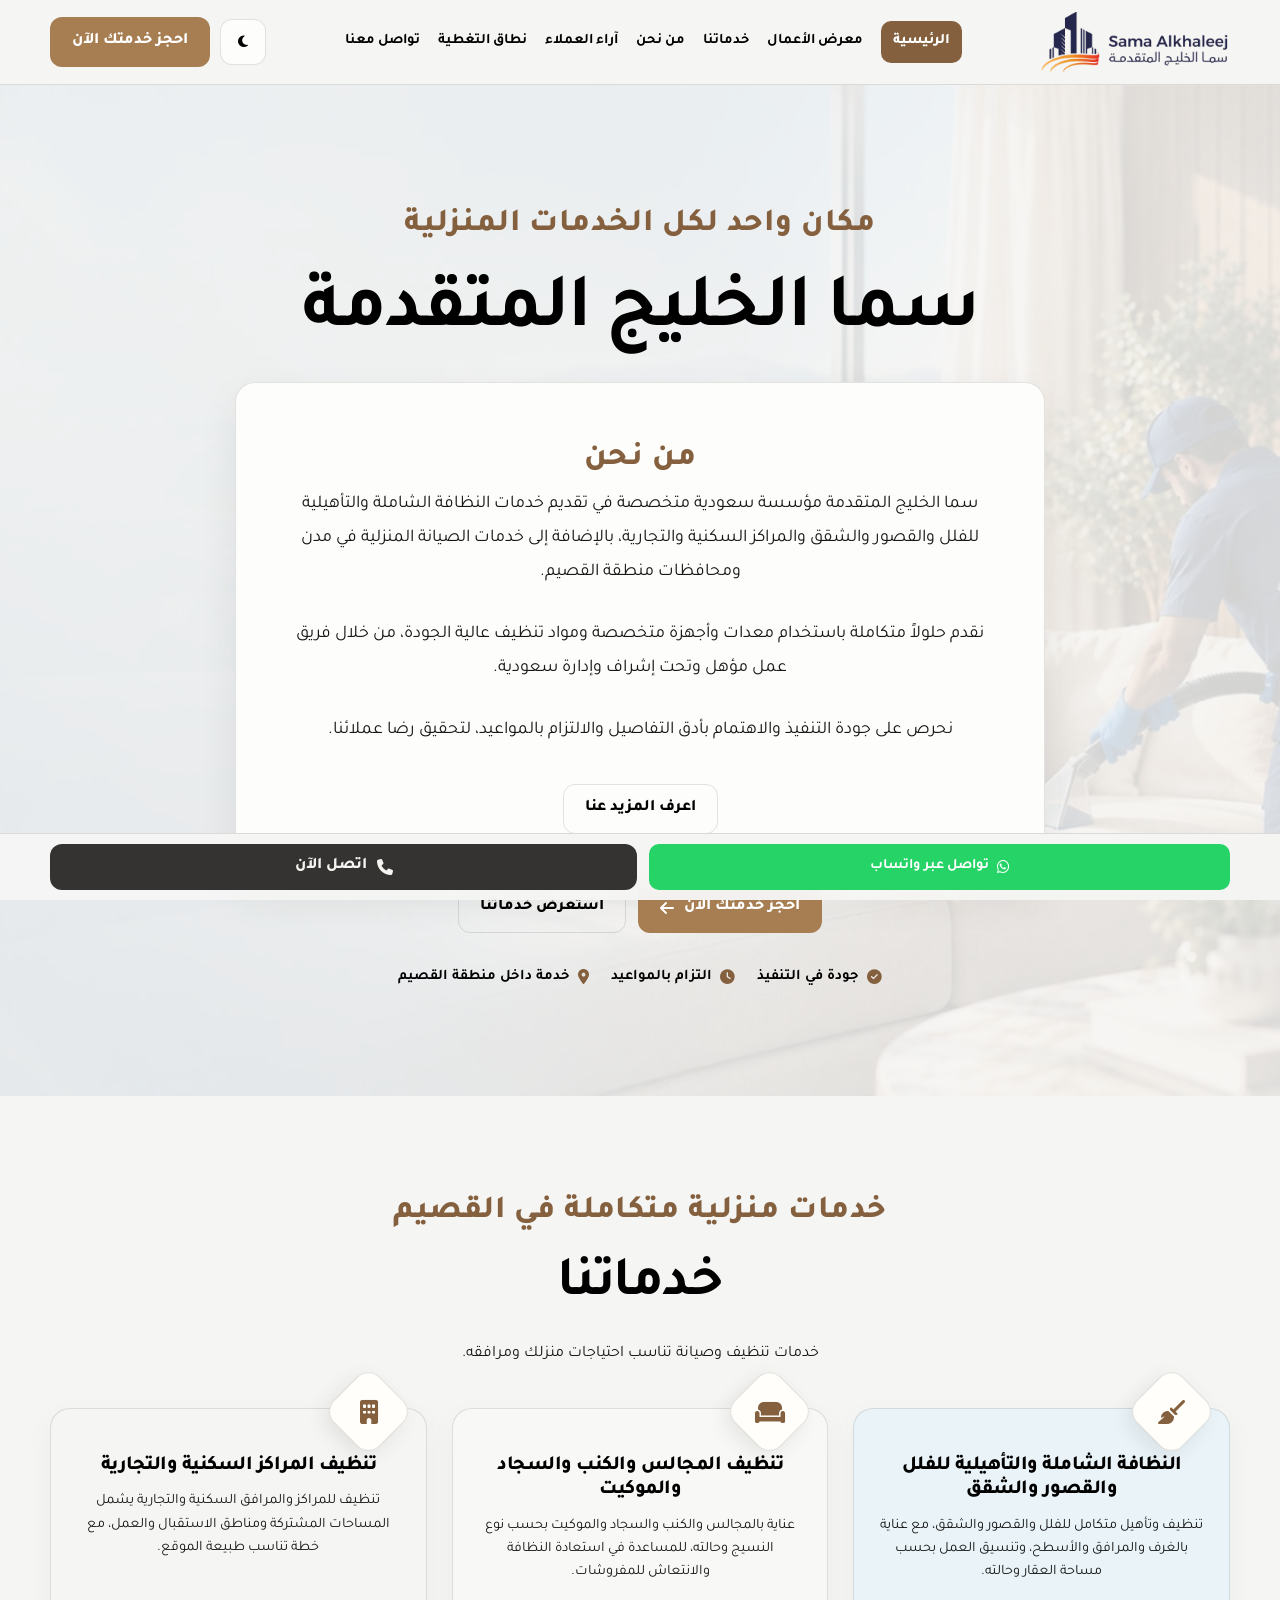
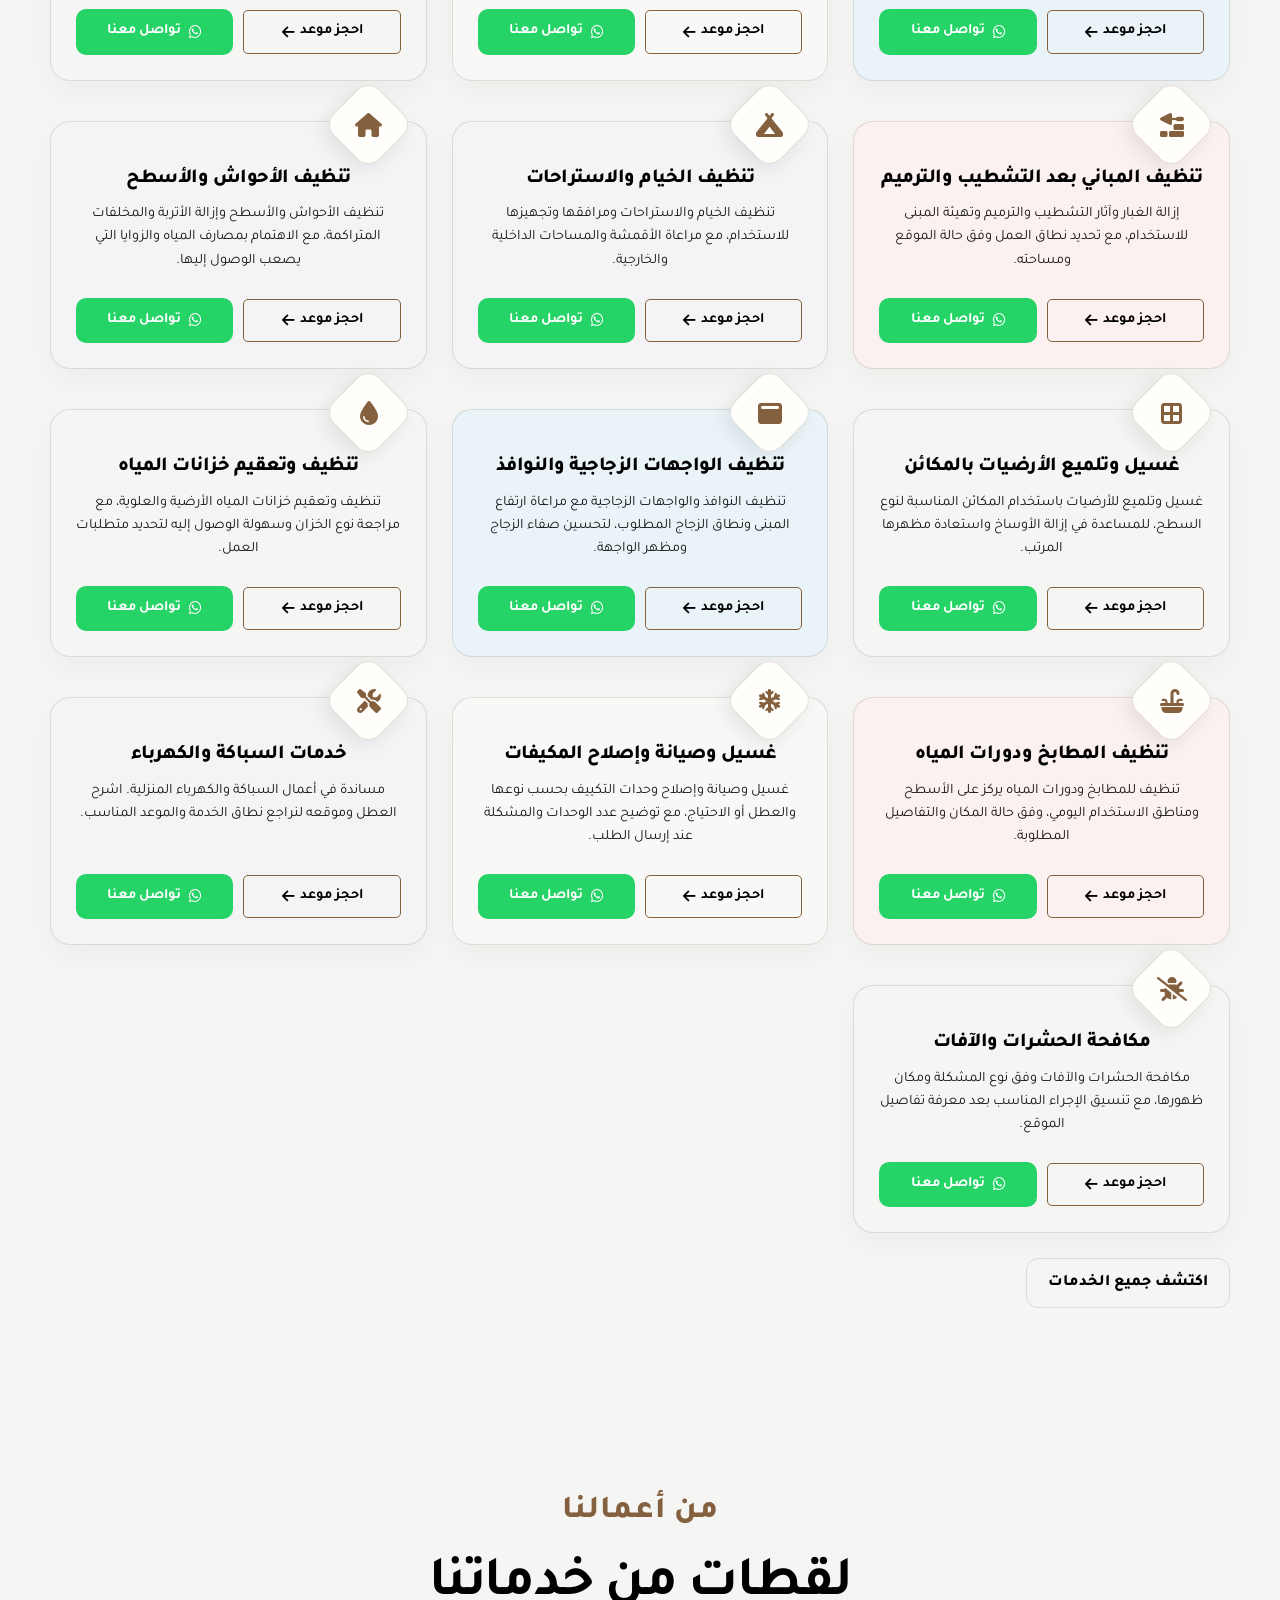
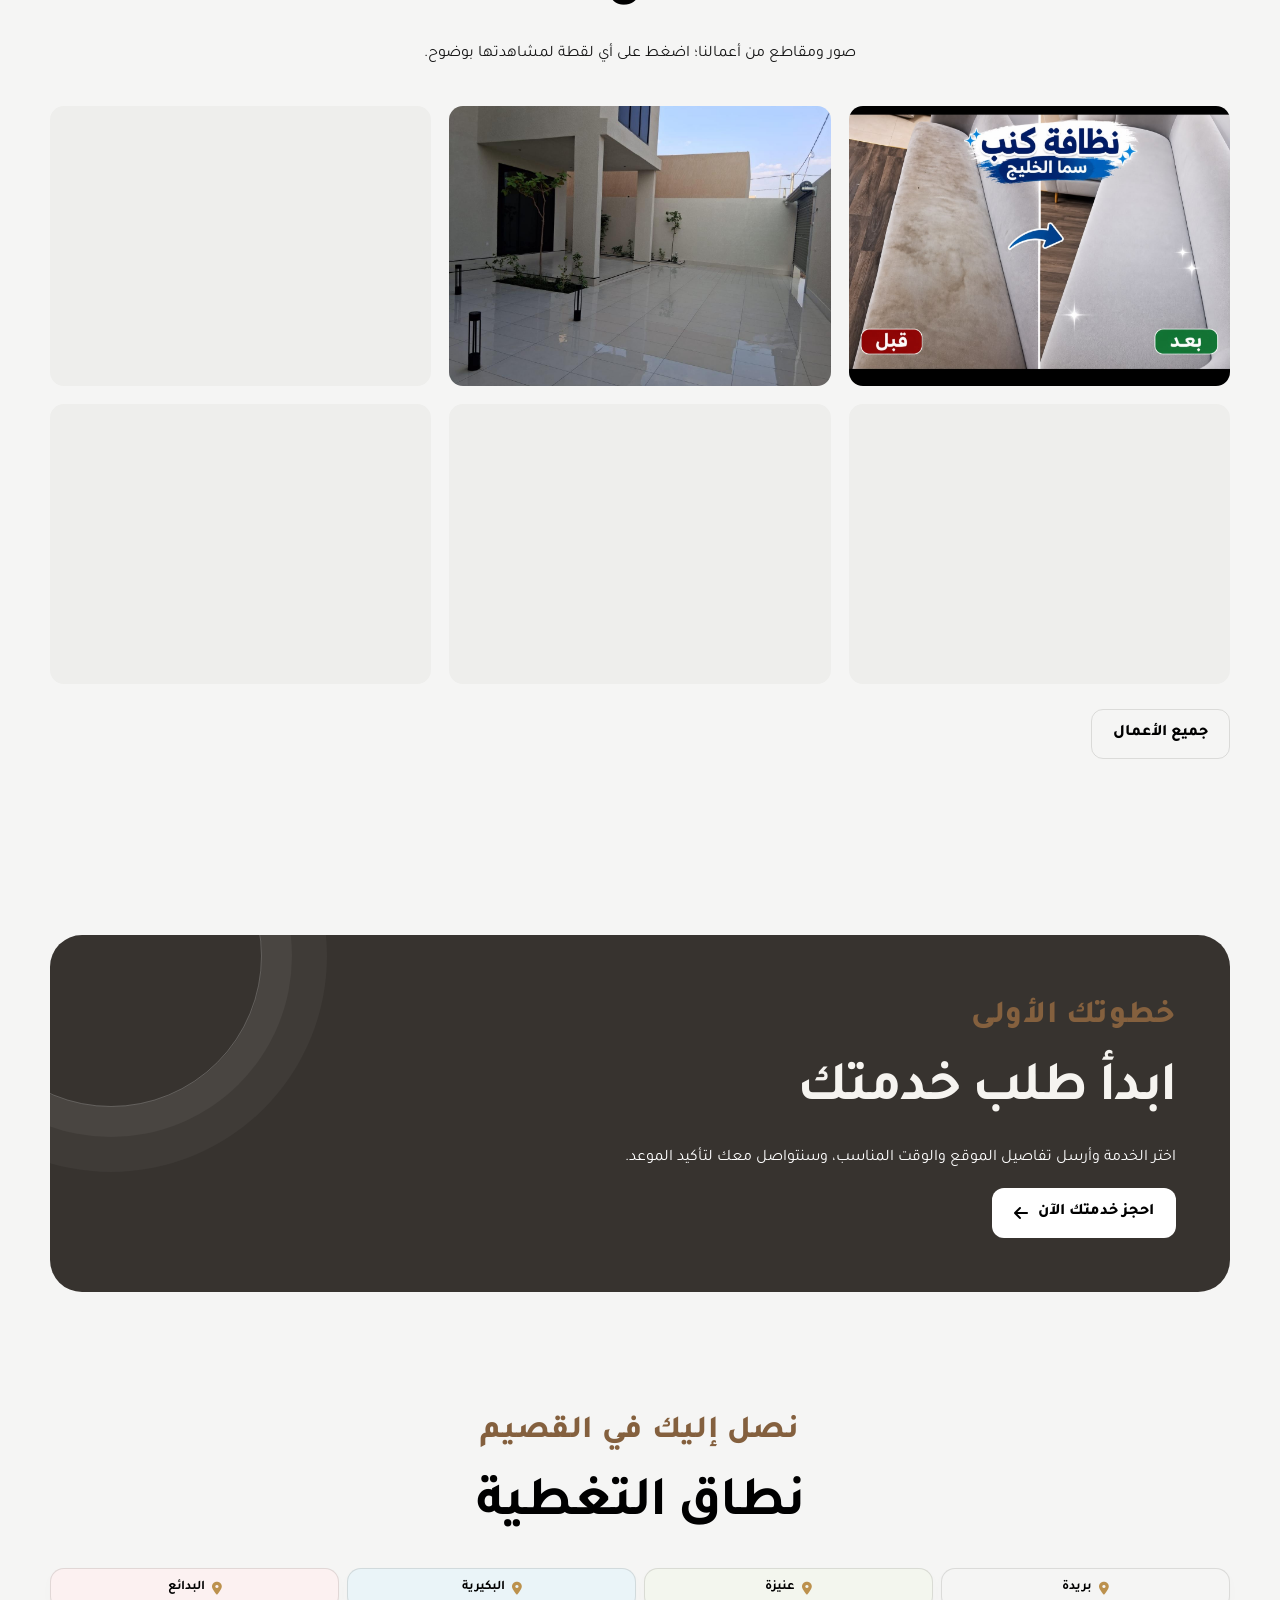
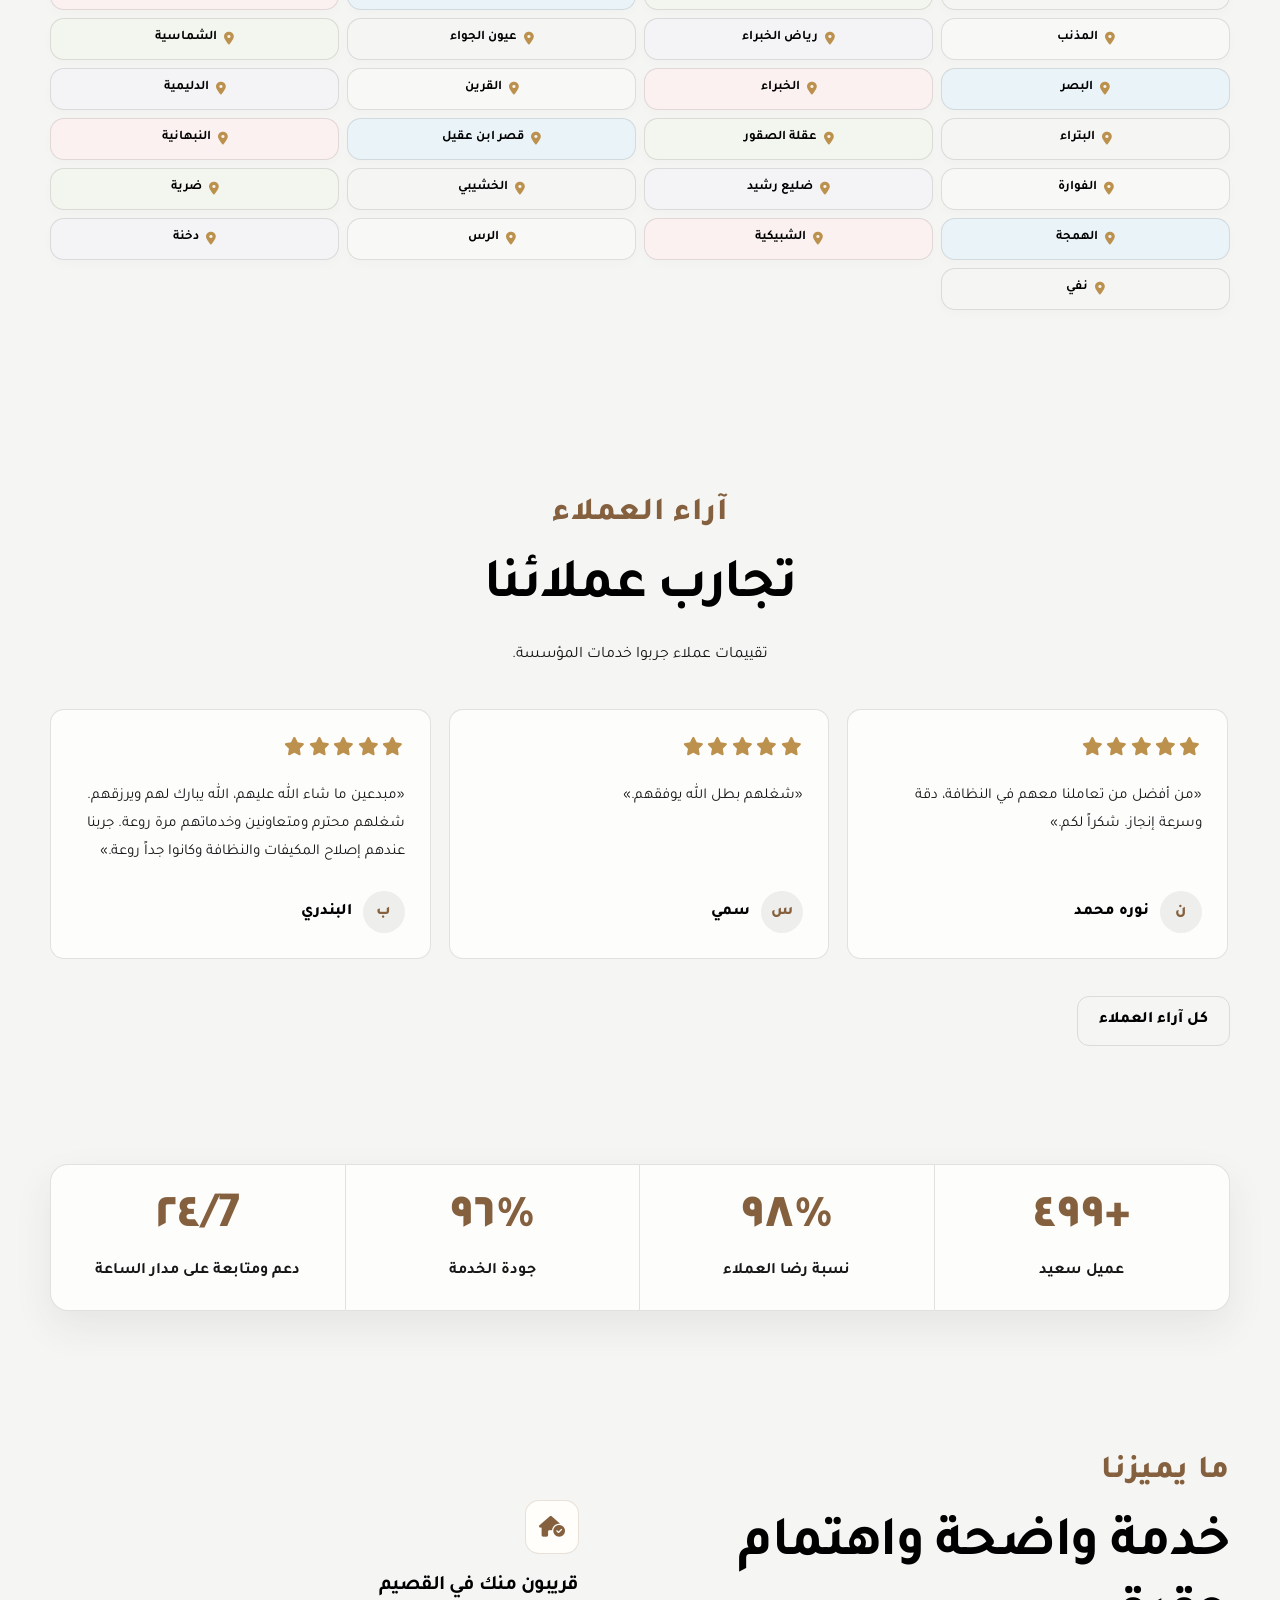
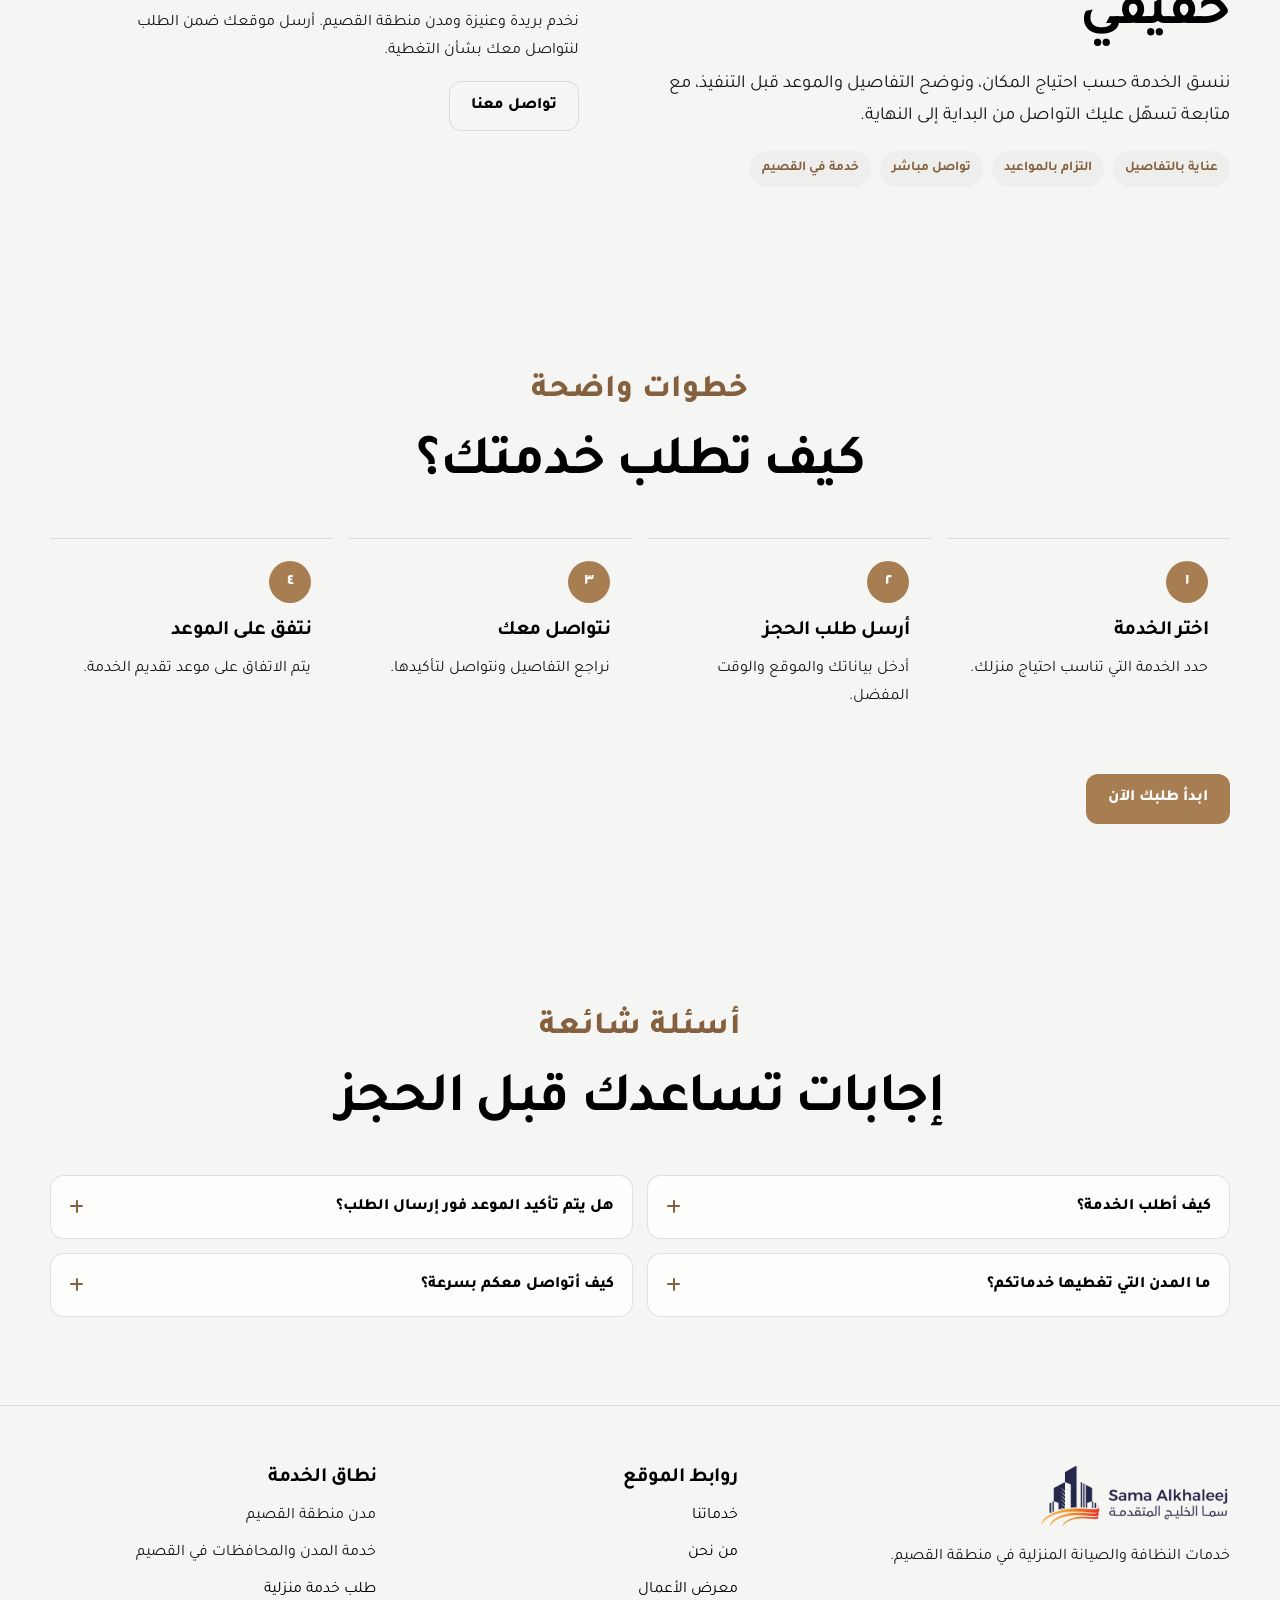
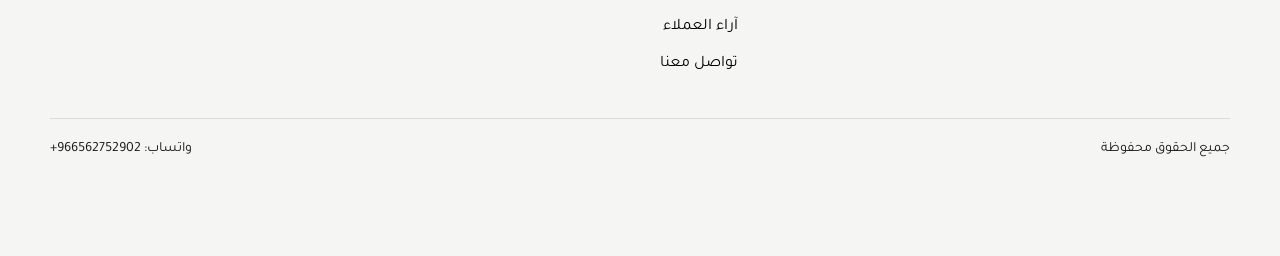
==== commit fb559649: "Rename service WhatsApp buttons" ====
--- a/index.html
+++ b/index.html
@@ -221,7 +221,7 @@
                 <p>تنظيف وتأهيل متكامل للفلل والقصور والشقق، مع عناية بالغرف والمرافق والأسطح، وتنسيق العمل بحسب مساحة العقار وحالته.</p>
                 <div class="card-actions">
                   <a class="btn-details" href="pages/booking.html?service=%D8%A7%D9%84%D9%86%D8%B8%D8%A7%D9%81%D8%A9%20%D8%A7%D9%84%D8%B4%D8%A7%D9%85%D9%84%D8%A9%20%D9%88%D8%A7%D9%84%D8%AA%D8%A3%D9%87%D9%8A%D9%84%D9%8A%D8%A9%20%D9%84%D9%84%D9%81%D9%84%D9%84%20%D9%88%D8%A7%D9%84%D9%82%D8%B5%D9%88%D8%B1%20%D9%88%D8%A7%D9%84%D8%B4%D9%82%D9%82">احجز موعد <i class="fa-solid fa-arrow-left" aria-hidden="true"></i></a>
-                  <a class="btn-whatsapp" href="https://wa.me/966562752902?text=%D8%A7%D9%84%D8%B3%D9%84%D8%A7%D9%85%20%D8%B9%D9%84%D9%8A%D9%83%D9%85%0A%D8%A3%D8%B1%D9%8A%D8%AF%20%D8%AD%D8%AC%D8%B2%20%D9%85%D9%88%D8%B9%D8%AF%20%D8%AE%D8%AF%D9%85%D8%A9%3A%20%D8%A7%D9%84%D9%86%D8%B8%D8%A7%D9%81%D8%A9%20%D8%A7%D9%84%D8%B4%D8%A7%D9%85%D9%84%D8%A9%20%D9%88%D8%A7%D9%84%D8%AA%D8%A3%D9%87%D9%8A%D9%84%D9%8A%D8%A9%20%D9%84%D9%84%D9%81%D9%84%D9%84%20%D9%88%D8%A7%D9%84%D9%82%D8%B5%D9%88%D8%B1%20%D9%88%D8%A7%D9%84%D8%B4%D9%82%D9%82" target="_blank" rel="noopener noreferrer" aria-label="احجز النظافة الشاملة والتأهيلية للفلل والقصور والشقق عبر واتساب"><i class="fa-brands fa-whatsapp" aria-hidden="true"></i> واتساب</a>
+                  <a class="btn-whatsapp" href="https://wa.me/966562752902?text=%D8%A7%D9%84%D8%B3%D9%84%D8%A7%D9%85%20%D8%B9%D9%84%D9%8A%D9%83%D9%85%0A%D8%A3%D8%B1%D9%8A%D8%AF%20%D8%AD%D8%AC%D8%B2%20%D9%85%D9%88%D8%B9%D8%AF%20%D8%AE%D8%AF%D9%85%D8%A9%3A%20%D8%A7%D9%84%D9%86%D8%B8%D8%A7%D9%81%D8%A9%20%D8%A7%D9%84%D8%B4%D8%A7%D9%85%D9%84%D8%A9%20%D9%88%D8%A7%D9%84%D8%AA%D8%A3%D9%87%D9%8A%D9%84%D9%8A%D8%A9%20%D9%84%D9%84%D9%81%D9%84%D9%84%20%D9%88%D8%A7%D9%84%D9%82%D8%B5%D9%88%D8%B1%20%D9%88%D8%A7%D9%84%D8%B4%D9%82%D9%82" target="_blank" rel="noopener noreferrer" aria-label="احجز النظافة الشاملة والتأهيلية للفلل والقصور والشقق عبر واتساب"><i class="fa-brands fa-whatsapp" aria-hidden="true"></i> تواصل معنا</a>
                 </div>
               </div>
             </article>
@@ -232,7 +232,7 @@
                 <p>عناية بالمجالس والكنب والسجاد والموكيت بحسب نوع النسيج وحالته، للمساعدة في استعادة النظافة والانتعاش للمفروشات.</p>
                 <div class="card-actions">
                   <a class="btn-details" href="pages/booking.html?service=%D8%AA%D9%86%D8%B8%D9%8A%D9%81%20%D8%A7%D9%84%D9%85%D8%AC%D8%A7%D9%84%D8%B3%20%D9%88%D8%A7%D9%84%D9%83%D9%86%D8%A8%20%D9%88%D8%A7%D9%84%D8%B3%D8%AC%D8%A7%D8%AF%20%D9%88%D8%A7%D9%84%D9%85%D9%88%D9%83%D9%8A%D8%AA">احجز موعد <i class="fa-solid fa-arrow-left" aria-hidden="true"></i></a>
-                  <a class="btn-whatsapp" href="https://wa.me/966562752902?text=%D8%A7%D9%84%D8%B3%D9%84%D8%A7%D9%85%20%D8%B9%D9%84%D9%8A%D9%83%D9%85%0A%D8%A3%D8%B1%D9%8A%D8%AF%20%D8%AD%D8%AC%D8%B2%20%D9%85%D9%88%D8%B9%D8%AF%20%D8%AE%D8%AF%D9%85%D8%A9%3A%20%D8%AA%D9%86%D8%B8%D9%8A%D9%81%20%D8%A7%D9%84%D9%85%D8%AC%D8%A7%D9%84%D8%B3%20%D9%88%D8%A7%D9%84%D9%83%D9%86%D8%A8%20%D9%88%D8%A7%D9%84%D8%B3%D8%AC%D8%A7%D8%AF%20%D9%88%D8%A7%D9%84%D9%85%D9%88%D9%83%D9%8A%D8%AA" target="_blank" rel="noopener noreferrer" aria-label="احجز تنظيف المجالس والكنب والسجاد والموكيت عبر واتساب"><i class="fa-brands fa-whatsapp" aria-hidden="true"></i> واتساب</a>
+                  <a class="btn-whatsapp" href="https://wa.me/966562752902?text=%D8%A7%D9%84%D8%B3%D9%84%D8%A7%D9%85%20%D8%B9%D9%84%D9%8A%D9%83%D9%85%0A%D8%A3%D8%B1%D9%8A%D8%AF%20%D8%AD%D8%AC%D8%B2%20%D9%85%D9%88%D8%B9%D8%AF%20%D8%AE%D8%AF%D9%85%D8%A9%3A%20%D8%AA%D9%86%D8%B8%D9%8A%D9%81%20%D8%A7%D9%84%D9%85%D8%AC%D8%A7%D9%84%D8%B3%20%D9%88%D8%A7%D9%84%D9%83%D9%86%D8%A8%20%D9%88%D8%A7%D9%84%D8%B3%D8%AC%D8%A7%D8%AF%20%D9%88%D8%A7%D9%84%D9%85%D9%88%D9%83%D9%8A%D8%AA" target="_blank" rel="noopener noreferrer" aria-label="احجز تنظيف المجالس والكنب والسجاد والموكيت عبر واتساب"><i class="fa-brands fa-whatsapp" aria-hidden="true"></i> تواصل معنا</a>
                 </div>
               </div>
             </article>
@@ -243,7 +243,7 @@
                 <p>تنظيف للمراكز والمرافق السكنية والتجارية يشمل المساحات المشتركة ومناطق الاستقبال والعمل، مع خطة تناسب طبيعة الموقع.</p>
                 <div class="card-actions">
                   <a class="btn-details" href="pages/booking.html?service=%D8%AA%D9%86%D8%B8%D9%8A%D9%81%20%D8%A7%D9%84%D9%85%D8%B1%D8%A7%D9%83%D8%B2%20%D8%A7%D9%84%D8%B3%D9%83%D9%86%D9%8A%D8%A9%20%D9%88%D8%A7%D9%84%D8%AA%D8%AC%D8%A7%D8%B1%D9%8A%D8%A9">احجز موعد <i class="fa-solid fa-arrow-left" aria-hidden="true"></i></a>
-                  <a class="btn-whatsapp" href="https://wa.me/966562752902?text=%D8%A7%D9%84%D8%B3%D9%84%D8%A7%D9%85%20%D8%B9%D9%84%D9%8A%D9%83%D9%85%0A%D8%A3%D8%B1%D9%8A%D8%AF%20%D8%AD%D8%AC%D8%B2%20%D9%85%D9%88%D8%B9%D8%AF%20%D8%AE%D8%AF%D9%85%D8%A9%3A%20%D8%AA%D9%86%D8%B8%D9%8A%D9%81%20%D8%A7%D9%84%D9%85%D8%B1%D8%A7%D9%83%D8%B2%20%D8%A7%D9%84%D8%B3%D9%83%D9%86%D9%8A%D8%A9%20%D9%88%D8%A7%D9%84%D8%AA%D8%AC%D8%A7%D8%B1%D9%8A%D8%A9" target="_blank" rel="noopener noreferrer" aria-label="احجز تنظيف المراكز السكنية والتجارية عبر واتساب"><i class="fa-brands fa-whatsapp" aria-hidden="true"></i> واتساب</a>
+                  <a class="btn-whatsapp" href="https://wa.me/966562752902?text=%D8%A7%D9%84%D8%B3%D9%84%D8%A7%D9%85%20%D8%B9%D9%84%D9%8A%D9%83%D9%85%0A%D8%A3%D8%B1%D9%8A%D8%AF%20%D8%AD%D8%AC%D8%B2%20%D9%85%D9%88%D8%B9%D8%AF%20%D8%AE%D8%AF%D9%85%D8%A9%3A%20%D8%AA%D9%86%D8%B8%D9%8A%D9%81%20%D8%A7%D9%84%D9%85%D8%B1%D8%A7%D9%83%D8%B2%20%D8%A7%D9%84%D8%B3%D9%83%D9%86%D9%8A%D8%A9%20%D9%88%D8%A7%D9%84%D8%AA%D8%AC%D8%A7%D8%B1%D9%8A%D8%A9" target="_blank" rel="noopener noreferrer" aria-label="احجز تنظيف المراكز السكنية والتجارية عبر واتساب"><i class="fa-brands fa-whatsapp" aria-hidden="true"></i> تواصل معنا</a>
                 </div>
               </div>
             </article>
@@ -254,7 +254,7 @@
                 <p>إزالة الغبار وآثار التشطيب والترميم وتهيئة المبنى للاستخدام، مع تحديد نطاق العمل وفق حالة الموقع ومساحته.</p>
                 <div class="card-actions">
                   <a class="btn-details" href="pages/booking.html?service=%D8%AA%D9%86%D8%B8%D9%8A%D9%81%20%D8%A7%D9%84%D9%85%D8%A8%D8%A7%D9%86%D9%8A%20%D8%A8%D8%B9%D8%AF%20%D8%A7%D9%84%D8%AA%D8%B4%D8%B7%D9%8A%D8%A8%20%D9%88%D8%A7%D9%84%D8%AA%D8%B1%D9%85%D9%8A%D9%85">احجز موعد <i class="fa-solid fa-arrow-left" aria-hidden="true"></i></a>
-                  <a class="btn-whatsapp" href="https://wa.me/966562752902?text=%D8%A7%D9%84%D8%B3%D9%84%D8%A7%D9%85%20%D8%B9%D9%84%D9%8A%D9%83%D9%85%0A%D8%A3%D8%B1%D9%8A%D8%AF%20%D8%AD%D8%AC%D8%B2%20%D9%85%D9%88%D8%B9%D8%AF%20%D8%AE%D8%AF%D9%85%D8%A9%3A%20%D8%AA%D9%86%D8%B8%D9%8A%D9%81%20%D8%A7%D9%84%D9%85%D8%A8%D8%A7%D9%86%D9%8A%20%D8%A8%D8%B9%D8%AF%20%D8%A7%D9%84%D8%AA%D8%B4%D8%B7%D9%8A%D8%A8%20%D9%88%D8%A7%D9%84%D8%AA%D8%B1%D9%85%D9%8A%D9%85" target="_blank" rel="noopener noreferrer" aria-label="احجز تنظيف المباني بعد التشطيب والترميم عبر واتساب"><i class="fa-brands fa-whatsapp" aria-hidden="true"></i> واتساب</a>
+                  <a class="btn-whatsapp" href="https://wa.me/966562752902?text=%D8%A7%D9%84%D8%B3%D9%84%D8%A7%D9%85%20%D8%B9%D9%84%D9%8A%D9%83%D9%85%0A%D8%A3%D8%B1%D9%8A%D8%AF%20%D8%AD%D8%AC%D8%B2%20%D9%85%D9%88%D8%B9%D8%AF%20%D8%AE%D8%AF%D9%85%D8%A9%3A%20%D8%AA%D9%86%D8%B8%D9%8A%D9%81%20%D8%A7%D9%84%D9%85%D8%A8%D8%A7%D9%86%D9%8A%20%D8%A8%D8%B9%D8%AF%20%D8%A7%D9%84%D8%AA%D8%B4%D8%B7%D9%8A%D8%A8%20%D9%88%D8%A7%D9%84%D8%AA%D8%B1%D9%85%D9%8A%D9%85" target="_blank" rel="noopener noreferrer" aria-label="احجز تنظيف المباني بعد التشطيب والترميم عبر واتساب"><i class="fa-brands fa-whatsapp" aria-hidden="true"></i> تواصل معنا</a>
                 </div>
               </div>
             </article>
@@ -265,7 +265,7 @@
                 <p>تنظيف الخيام والاستراحات ومرافقها وتجهيزها للاستخدام، مع مراعاة الأقمشة والمساحات الداخلية والخارجية.</p>
                 <div class="card-actions">
                   <a class="btn-details" href="pages/booking.html?service=%D8%AA%D9%86%D8%B8%D9%8A%D9%81%20%D8%A7%D9%84%D8%AE%D9%8A%D8%A7%D9%85%20%D9%88%D8%A7%D9%84%D8%A7%D8%B3%D8%AA%D8%B1%D8%A7%D8%AD%D8%A7%D8%AA">احجز موعد <i class="fa-solid fa-arrow-left" aria-hidden="true"></i></a>
-                  <a class="btn-whatsapp" href="https://wa.me/966562752902?text=%D8%A7%D9%84%D8%B3%D9%84%D8%A7%D9%85%20%D8%B9%D9%84%D9%8A%D9%83%D9%85%0A%D8%A3%D8%B1%D9%8A%D8%AF%20%D8%AD%D8%AC%D8%B2%20%D9%85%D9%88%D8%B9%D8%AF%20%D8%AE%D8%AF%D9%85%D8%A9%3A%20%D8%AA%D9%86%D8%B8%D9%8A%D9%81%20%D8%A7%D9%84%D8%AE%D9%8A%D8%A7%D9%85%20%D9%88%D8%A7%D9%84%D8%A7%D8%B3%D8%AA%D8%B1%D8%A7%D8%AD%D8%A7%D8%AA" target="_blank" rel="noopener noreferrer" aria-label="احجز تنظيف الخيام والاستراحات عبر واتساب"><i class="fa-brands fa-whatsapp" aria-hidden="true"></i> واتساب</a>
+                  <a class="btn-whatsapp" href="https://wa.me/966562752902?text=%D8%A7%D9%84%D8%B3%D9%84%D8%A7%D9%85%20%D8%B9%D9%84%D9%8A%D9%83%D9%85%0A%D8%A3%D8%B1%D9%8A%D8%AF%20%D8%AD%D8%AC%D8%B2%20%D9%85%D9%88%D8%B9%D8%AF%20%D8%AE%D8%AF%D9%85%D8%A9%3A%20%D8%AA%D9%86%D8%B8%D9%8A%D9%81%20%D8%A7%D9%84%D8%AE%D9%8A%D8%A7%D9%85%20%D9%88%D8%A7%D9%84%D8%A7%D8%B3%D8%AA%D8%B1%D8%A7%D8%AD%D8%A7%D8%AA" target="_blank" rel="noopener noreferrer" aria-label="احجز تنظيف الخيام والاستراحات عبر واتساب"><i class="fa-brands fa-whatsapp" aria-hidden="true"></i> تواصل معنا</a>
                 </div>
               </div>
             </article>
@@ -276,7 +276,7 @@
                 <p>تنظيف الأحواش والأسطح وإزالة الأتربة والمخلفات المتراكمة، مع الاهتمام بمصارف المياه والزوايا التي يصعب الوصول إليها.</p>
                 <div class="card-actions">
                   <a class="btn-details" href="pages/booking.html?service=%D8%AA%D9%86%D8%B8%D9%8A%D9%81%20%D8%A7%D9%84%D8%A3%D8%AD%D9%88%D8%A7%D8%B4%20%D9%88%D8%A7%D9%84%D8%A3%D8%B3%D8%B7%D8%AD">احجز موعد <i class="fa-solid fa-arrow-left" aria-hidden="true"></i></a>
-                  <a class="btn-whatsapp" href="https://wa.me/966562752902?text=%D8%A7%D9%84%D8%B3%D9%84%D8%A7%D9%85%20%D8%B9%D9%84%D9%8A%D9%83%D9%85%0A%D8%A3%D8%B1%D9%8A%D8%AF%20%D8%AD%D8%AC%D8%B2%20%D9%85%D9%88%D8%B9%D8%AF%20%D8%AE%D8%AF%D9%85%D8%A9%3A%20%D8%AA%D9%86%D8%B8%D9%8A%D9%81%20%D8%A7%D9%84%D8%A3%D8%AD%D9%88%D8%A7%D8%B4%20%D9%88%D8%A7%D9%84%D8%A3%D8%B3%D8%B7%D8%AD" target="_blank" rel="noopener noreferrer" aria-label="احجز تنظيف الأحواش والأسطح عبر واتساب"><i class="fa-brands fa-whatsapp" aria-hidden="true"></i> واتساب</a>
+                  <a class="btn-whatsapp" href="https://wa.me/966562752902?text=%D8%A7%D9%84%D8%B3%D9%84%D8%A7%D9%85%20%D8%B9%D9%84%D9%8A%D9%83%D9%85%0A%D8%A3%D8%B1%D9%8A%D8%AF%20%D8%AD%D8%AC%D8%B2%20%D9%85%D9%88%D8%B9%D8%AF%20%D8%AE%D8%AF%D9%85%D8%A9%3A%20%D8%AA%D9%86%D8%B8%D9%8A%D9%81%20%D8%A7%D9%84%D8%A3%D8%AD%D9%88%D8%A7%D8%B4%20%D9%88%D8%A7%D9%84%D8%A3%D8%B3%D8%B7%D8%AD" target="_blank" rel="noopener noreferrer" aria-label="احجز تنظيف الأحواش والأسطح عبر واتساب"><i class="fa-brands fa-whatsapp" aria-hidden="true"></i> تواصل معنا</a>
                 </div>
               </div>
             </article>
@@ -287,7 +287,7 @@
                 <p>غسيل وتلميع للأرضيات باستخدام المكائن المناسبة لنوع السطح، للمساعدة في إزالة الأوساخ واستعادة مظهرها المرتب.</p>
                 <div class="card-actions">
                   <a class="btn-details" href="pages/booking.html?service=%D8%BA%D8%B3%D9%8A%D9%84%20%D9%88%D8%AA%D9%84%D9%85%D9%8A%D8%B9%20%D8%A7%D9%84%D8%A3%D8%B1%D8%B6%D9%8A%D8%A7%D8%AA%20%D8%A8%D8%A7%D9%84%D9%85%D9%83%D8%A7%D8%A6%D9%86">احجز موعد <i class="fa-solid fa-arrow-left" aria-hidden="true"></i></a>
-                  <a class="btn-whatsapp" href="https://wa.me/966562752902?text=%D8%A7%D9%84%D8%B3%D9%84%D8%A7%D9%85%20%D8%B9%D9%84%D9%8A%D9%83%D9%85%0A%D8%A3%D8%B1%D9%8A%D8%AF%20%D8%AD%D8%AC%D8%B2%20%D9%85%D9%88%D8%B9%D8%AF%20%D8%AE%D8%AF%D9%85%D8%A9%3A%20%D8%BA%D8%B3%D9%8A%D9%84%20%D9%88%D8%AA%D9%84%D9%85%D9%8A%D8%B9%20%D8%A7%D9%84%D8%A3%D8%B1%D8%B6%D9%8A%D8%A7%D8%AA%20%D8%A8%D8%A7%D9%84%D9%85%D9%83%D8%A7%D8%A6%D9%86" target="_blank" rel="noopener noreferrer" aria-label="احجز غسيل وتلميع الأرضيات بالمكائن عبر واتساب"><i class="fa-brands fa-whatsapp" aria-hidden="true"></i> واتساب</a>
+                  <a class="btn-whatsapp" href="https://wa.me/966562752902?text=%D8%A7%D9%84%D8%B3%D9%84%D8%A7%D9%85%20%D8%B9%D9%84%D9%8A%D9%83%D9%85%0A%D8%A3%D8%B1%D9%8A%D8%AF%20%D8%AD%D8%AC%D8%B2%20%D9%85%D9%88%D8%B9%D8%AF%20%D8%AE%D8%AF%D9%85%D8%A9%3A%20%D8%BA%D8%B3%D9%8A%D9%84%20%D9%88%D8%AA%D9%84%D9%85%D9%8A%D8%B9%20%D8%A7%D9%84%D8%A3%D8%B1%D8%B6%D9%8A%D8%A7%D8%AA%20%D8%A8%D8%A7%D9%84%D9%85%D9%83%D8%A7%D8%A6%D9%86" target="_blank" rel="noopener noreferrer" aria-label="احجز غسيل وتلميع الأرضيات بالمكائن عبر واتساب"><i class="fa-brands fa-whatsapp" aria-hidden="true"></i> تواصل معنا</a>
                 </div>
               </div>
             </article>
@@ -298,7 +298,7 @@
                 <p>تنظيف النوافذ والواجهات الزجاجية مع مراعاة ارتفاع المبنى ونطاق الزجاج المطلوب، لتحسين صفاء الزجاج ومظهر الواجهة.</p>
                 <div class="card-actions">
                   <a class="btn-details" href="pages/booking.html?service=%D8%AA%D9%86%D8%B8%D9%8A%D9%81%20%D8%A7%D9%84%D9%88%D8%A7%D8%AC%D9%87%D8%A7%D8%AA%20%D8%A7%D9%84%D8%B2%D8%AC%D8%A7%D8%AC%D9%8A%D8%A9%20%D9%88%D8%A7%D9%84%D9%86%D9%88%D8%A7%D9%81%D8%B0">احجز موعد <i class="fa-solid fa-arrow-left" aria-hidden="true"></i></a>
-                  <a class="btn-whatsapp" href="https://wa.me/966562752902?text=%D8%A7%D9%84%D8%B3%D9%84%D8%A7%D9%85%20%D8%B9%D9%84%D9%8A%D9%83%D9%85%0A%D8%A3%D8%B1%D9%8A%D8%AF%20%D8%AD%D8%AC%D8%B2%20%D9%85%D9%88%D8%B9%D8%AF%20%D8%AE%D8%AF%D9%85%D8%A9%3A%20%D8%AA%D9%86%D8%B8%D9%8A%D9%81%20%D8%A7%D9%84%D9%88%D8%A7%D8%AC%D9%87%D8%A7%D8%AA%20%D8%A7%D9%84%D8%B2%D8%AC%D8%A7%D8%AC%D9%8A%D8%A9%20%D9%88%D8%A7%D9%84%D9%86%D9%88%D8%A7%D9%81%D8%B0" target="_blank" rel="noopener noreferrer" aria-label="احجز تنظيف الواجهات الزجاجية والنوافذ عبر واتساب"><i class="fa-brands fa-whatsapp" aria-hidden="true"></i> واتساب</a>
+                  <a class="btn-whatsapp" href="https://wa.me/966562752902?text=%D8%A7%D9%84%D8%B3%D9%84%D8%A7%D9%85%20%D8%B9%D9%84%D9%8A%D9%83%D9%85%0A%D8%A3%D8%B1%D9%8A%D8%AF%20%D8%AD%D8%AC%D8%B2%20%D9%85%D9%88%D8%B9%D8%AF%20%D8%AE%D8%AF%D9%85%D8%A9%3A%20%D8%AA%D9%86%D8%B8%D9%8A%D9%81%20%D8%A7%D9%84%D9%88%D8%A7%D8%AC%D9%87%D8%A7%D8%AA%20%D8%A7%D9%84%D8%B2%D8%AC%D8%A7%D8%AC%D9%8A%D8%A9%20%D9%88%D8%A7%D9%84%D9%86%D9%88%D8%A7%D9%81%D8%B0" target="_blank" rel="noopener noreferrer" aria-label="احجز تنظيف الواجهات الزجاجية والنوافذ عبر واتساب"><i class="fa-brands fa-whatsapp" aria-hidden="true"></i> تواصل معنا</a>
                 </div>
               </div>
             </article>
@@ -309,7 +309,7 @@
                 <p>تنظيف وتعقيم خزانات المياه الأرضية والعلوية، مع مراجعة نوع الخزان وسهولة الوصول إليه لتحديد متطلبات العمل.</p>
                 <div class="card-actions">
                   <a class="btn-details" href="pages/booking.html?service=%D8%AA%D9%86%D8%B8%D9%8A%D9%81%20%D9%88%D8%AA%D8%B9%D9%82%D9%8A%D9%85%20%D8%AE%D8%B2%D8%A7%D9%86%D8%A7%D8%AA%20%D8%A7%D9%84%D9%85%D9%8A%D8%A7%D9%87">احجز موعد <i class="fa-solid fa-arrow-left" aria-hidden="true"></i></a>
-                  <a class="btn-whatsapp" href="https://wa.me/966562752902?text=%D8%A7%D9%84%D8%B3%D9%84%D8%A7%D9%85%20%D8%B9%D9%84%D9%8A%D9%83%D9%85%0A%D8%A3%D8%B1%D9%8A%D8%AF%20%D8%AD%D8%AC%D8%B2%20%D9%85%D9%88%D8%B9%D8%AF%20%D8%AE%D8%AF%D9%85%D8%A9%3A%20%D8%AA%D9%86%D8%B8%D9%8A%D9%81%20%D9%88%D8%AA%D8%B9%D9%82%D9%8A%D9%85%20%D8%AE%D8%B2%D8%A7%D9%86%D8%A7%D8%AA%20%D8%A7%D9%84%D9%85%D9%8A%D8%A7%D9%87" target="_blank" rel="noopener noreferrer" aria-label="احجز تنظيف وتعقيم خزانات المياه عبر واتساب"><i class="fa-brands fa-whatsapp" aria-hidden="true"></i> واتساب</a>
+                  <a class="btn-whatsapp" href="https://wa.me/966562752902?text=%D8%A7%D9%84%D8%B3%D9%84%D8%A7%D9%85%20%D8%B9%D9%84%D9%8A%D9%83%D9%85%0A%D8%A3%D8%B1%D9%8A%D8%AF%20%D8%AD%D8%AC%D8%B2%20%D9%85%D9%88%D8%B9%D8%AF%20%D8%AE%D8%AF%D9%85%D8%A9%3A%20%D8%AA%D9%86%D8%B8%D9%8A%D9%81%20%D9%88%D8%AA%D8%B9%D9%82%D9%8A%D9%85%20%D8%AE%D8%B2%D8%A7%D9%86%D8%A7%D8%AA%20%D8%A7%D9%84%D9%85%D9%8A%D8%A7%D9%87" target="_blank" rel="noopener noreferrer" aria-label="احجز تنظيف وتعقيم خزانات المياه عبر واتساب"><i class="fa-brands fa-whatsapp" aria-hidden="true"></i> تواصل معنا</a>
                 </div>
               </div>
             </article>
@@ -320,7 +320,7 @@
                 <p>تنظيف للمطابخ ودورات المياه يركز على الأسطح ومناطق الاستخدام اليومي، وفق حالة المكان والتفاصيل المطلوبة.</p>
                 <div class="card-actions">
                   <a class="btn-details" href="pages/booking.html?service=%D8%AA%D9%86%D8%B8%D9%8A%D9%81%20%D8%A7%D9%84%D9%85%D8%B7%D8%A7%D8%A8%D8%AE%20%D9%88%D8%AF%D9%88%D8%B1%D8%A7%D8%AA%20%D8%A7%D9%84%D9%85%D9%8A%D8%A7%D9%87">احجز موعد <i class="fa-solid fa-arrow-left" aria-hidden="true"></i></a>
-                  <a class="btn-whatsapp" href="https://wa.me/966562752902?text=%D8%A7%D9%84%D8%B3%D9%84%D8%A7%D9%85%20%D8%B9%D9%84%D9%8A%D9%83%D9%85%0A%D8%A3%D8%B1%D9%8A%D8%AF%20%D8%AD%D8%AC%D8%B2%20%D9%85%D9%88%D8%B9%D8%AF%20%D8%AE%D8%AF%D9%85%D8%A9%3A%20%D8%AA%D9%86%D8%B8%D9%8A%D9%81%20%D8%A7%D9%84%D9%85%D8%B7%D8%A7%D8%A8%D8%AE%20%D9%88%D8%AF%D9%88%D8%B1%D8%A7%D8%AA%20%D8%A7%D9%84%D9%85%D9%8A%D8%A7%D9%87" target="_blank" rel="noopener noreferrer" aria-label="احجز تنظيف المطابخ ودورات المياه عبر واتساب"><i class="fa-brands fa-whatsapp" aria-hidden="true"></i> واتساب</a>
+                  <a class="btn-whatsapp" href="https://wa.me/966562752902?text=%D8%A7%D9%84%D8%B3%D9%84%D8%A7%D9%85%20%D8%B9%D9%84%D9%8A%D9%83%D9%85%0A%D8%A3%D8%B1%D9%8A%D8%AF%20%D8%AD%D8%AC%D8%B2%20%D9%85%D9%88%D8%B9%D8%AF%20%D8%AE%D8%AF%D9%85%D8%A9%3A%20%D8%AA%D9%86%D8%B8%D9%8A%D9%81%20%D8%A7%D9%84%D9%85%D8%B7%D8%A7%D8%A8%D8%AE%20%D9%88%D8%AF%D9%88%D8%B1%D8%A7%D8%AA%20%D8%A7%D9%84%D9%85%D9%8A%D8%A7%D9%87" target="_blank" rel="noopener noreferrer" aria-label="احجز تنظيف المطابخ ودورات المياه عبر واتساب"><i class="fa-brands fa-whatsapp" aria-hidden="true"></i> تواصل معنا</a>
                 </div>
               </div>
             </article>
@@ -331,7 +331,7 @@
                 <p>غسيل وصيانة وإصلاح وحدات التكييف بحسب نوعها والعطل أو الاحتياج، مع توضيح عدد الوحدات والمشكلة عند إرسال الطلب.</p>
                 <div class="card-actions">
                   <a class="btn-details" href="pages/booking.html?service=%D8%BA%D8%B3%D9%8A%D9%84%20%D9%88%D8%B5%D9%8A%D8%A7%D9%86%D8%A9%20%D9%88%D8%A5%D8%B5%D9%84%D8%A7%D8%AD%20%D8%A7%D9%84%D9%85%D9%83%D9%8A%D9%81%D8%A7%D8%AA">احجز موعد <i class="fa-solid fa-arrow-left" aria-hidden="true"></i></a>
-                  <a class="btn-whatsapp" href="https://wa.me/966562752902?text=%D8%A7%D9%84%D8%B3%D9%84%D8%A7%D9%85%20%D8%B9%D9%84%D9%8A%D9%83%D9%85%0A%D8%A3%D8%B1%D9%8A%D8%AF%20%D8%AD%D8%AC%D8%B2%20%D9%85%D9%88%D8%B9%D8%AF%20%D8%AE%D8%AF%D9%85%D8%A9%3A%20%D8%BA%D8%B3%D9%8A%D9%84%20%D9%88%D8%B5%D9%8A%D8%A7%D9%86%D8%A9%20%D9%88%D8%A5%D8%B5%D9%84%D8%A7%D8%AD%20%D8%A7%D9%84%D9%85%D9%83%D9%8A%D9%81%D8%A7%D8%AA" target="_blank" rel="noopener noreferrer" aria-label="احجز غسيل وصيانة وإصلاح المكيفات عبر واتساب"><i class="fa-brands fa-whatsapp" aria-hidden="true"></i> واتساب</a>
+                  <a class="btn-whatsapp" href="https://wa.me/966562752902?text=%D8%A7%D9%84%D8%B3%D9%84%D8%A7%D9%85%20%D8%B9%D9%84%D9%8A%D9%83%D9%85%0A%D8%A3%D8%B1%D9%8A%D8%AF%20%D8%AD%D8%AC%D8%B2%20%D9%85%D9%88%D8%B9%D8%AF%20%D8%AE%D8%AF%D9%85%D8%A9%3A%20%D8%BA%D8%B3%D9%8A%D9%84%20%D9%88%D8%B5%D9%8A%D8%A7%D9%86%D8%A9%20%D9%88%D8%A5%D8%B5%D9%84%D8%A7%D8%AD%20%D8%A7%D9%84%D9%85%D9%83%D9%8A%D9%81%D8%A7%D8%AA" target="_blank" rel="noopener noreferrer" aria-label="احجز غسيل وصيانة وإصلاح المكيفات عبر واتساب"><i class="fa-brands fa-whatsapp" aria-hidden="true"></i> تواصل معنا</a>
                 </div>
               </div>
             </article>
@@ -342,7 +342,7 @@
                 <p>مساندة في أعمال السباكة والكهرباء المنزلية. اشرح العطل وموقعه لنراجع نطاق الخدمة والموعد المناسب.</p>
                 <div class="card-actions">
                   <a class="btn-details" href="pages/booking.html?service=%D8%AE%D8%AF%D9%85%D8%A7%D8%AA%20%D8%A7%D9%84%D8%B3%D8%A8%D8%A7%D9%83%D8%A9%20%D9%88%D8%A7%D9%84%D9%83%D9%87%D8%B1%D8%A8%D8%A7%D8%A1">احجز موعد <i class="fa-solid fa-arrow-left" aria-hidden="true"></i></a>
-                  <a class="btn-whatsapp" href="https://wa.me/966562752902?text=%D8%A7%D9%84%D8%B3%D9%84%D8%A7%D9%85%20%D8%B9%D9%84%D9%8A%D9%83%D9%85%0A%D8%A3%D8%B1%D9%8A%D8%AF%20%D8%AD%D8%AC%D8%B2%20%D9%85%D9%88%D8%B9%D8%AF%20%D8%AE%D8%AF%D9%85%D8%A9%3A%20%D8%AE%D8%AF%D9%85%D8%A7%D8%AA%20%D8%A7%D9%84%D8%B3%D8%A8%D8%A7%D9%83%D8%A9%20%D9%88%D8%A7%D9%84%D9%83%D9%87%D8%B1%D8%A8%D8%A7%D8%A1" target="_blank" rel="noopener noreferrer" aria-label="احجز خدمات السباكة والكهرباء عبر واتساب"><i class="fa-brands fa-whatsapp" aria-hidden="true"></i> واتساب</a>
+                  <a class="btn-whatsapp" href="https://wa.me/966562752902?text=%D8%A7%D9%84%D8%B3%D9%84%D8%A7%D9%85%20%D8%B9%D9%84%D9%8A%D9%83%D9%85%0A%D8%A3%D8%B1%D9%8A%D8%AF%20%D8%AD%D8%AC%D8%B2%20%D9%85%D9%88%D8%B9%D8%AF%20%D8%AE%D8%AF%D9%85%D8%A9%3A%20%D8%AE%D8%AF%D9%85%D8%A7%D8%AA%20%D8%A7%D9%84%D8%B3%D8%A8%D8%A7%D9%83%D8%A9%20%D9%88%D8%A7%D9%84%D9%83%D9%87%D8%B1%D8%A8%D8%A7%D8%A1" target="_blank" rel="noopener noreferrer" aria-label="احجز خدمات السباكة والكهرباء عبر واتساب"><i class="fa-brands fa-whatsapp" aria-hidden="true"></i> تواصل معنا</a>
                 </div>
               </div>
             </article>
@@ -353,7 +353,7 @@
                 <p>مكافحة الحشرات والآفات وفق نوع المشكلة ومكان ظهورها، مع تنسيق الإجراء المناسب بعد معرفة تفاصيل الموقع.</p>
                 <div class="card-actions">
                   <a class="btn-details" href="pages/booking.html?service=%D9%85%D9%83%D8%A7%D9%81%D8%AD%D8%A9%20%D8%A7%D9%84%D8%AD%D8%B4%D8%B1%D8%A7%D8%AA%20%D9%88%D8%A7%D9%84%D8%A2%D9%81%D8%A7%D8%AA">احجز موعد <i class="fa-solid fa-arrow-left" aria-hidden="true"></i></a>
-                  <a class="btn-whatsapp" href="https://wa.me/966562752902?text=%D8%A7%D9%84%D8%B3%D9%84%D8%A7%D9%85%20%D8%B9%D9%84%D9%8A%D9%83%D9%85%0A%D8%A3%D8%B1%D9%8A%D8%AF%20%D8%AD%D8%AC%D8%B2%20%D9%85%D9%88%D8%B9%D8%AF%20%D8%AE%D8%AF%D9%85%D8%A9%3A%20%D9%85%D9%83%D8%A7%D9%81%D8%AD%D8%A9%20%D8%A7%D9%84%D8%AD%D8%B4%D8%B1%D8%A7%D8%AA%20%D9%88%D8%A7%D9%84%D8%A2%D9%81%D8%A7%D8%AA" target="_blank" rel="noopener noreferrer" aria-label="احجز مكافحة الحشرات والآفات عبر واتساب"><i class="fa-brands fa-whatsapp" aria-hidden="true"></i> واتساب</a>
+                  <a class="btn-whatsapp" href="https://wa.me/966562752902?text=%D8%A7%D9%84%D8%B3%D9%84%D8%A7%D9%85%20%D8%B9%D9%84%D9%8A%D9%83%D9%85%0A%D8%A3%D8%B1%D9%8A%D8%AF%20%D8%AD%D8%AC%D8%B2%20%D9%85%D9%88%D8%B9%D8%AF%20%D8%AE%D8%AF%D9%85%D8%A9%3A%20%D9%85%D9%83%D8%A7%D9%81%D8%AD%D8%A9%20%D8%A7%D9%84%D8%AD%D8%B4%D8%B1%D8%A7%D8%AA%20%D9%88%D8%A7%D9%84%D8%A2%D9%81%D8%A7%D8%AA" target="_blank" rel="noopener noreferrer" aria-label="احجز مكافحة الحشرات والآفات عبر واتساب"><i class="fa-brands fa-whatsapp" aria-hidden="true"></i> تواصل معنا</a>
                 </div>
               </div>
             </article>
--- a/css/style.css
+++ b/css/style.css
@@ -2888,3 +2888,191 @@
   color: var(--button-text);
   font-weight: 800;
 }
+
+/* A dedicated editorial layout for the About page. */
+.about-story-section {
+  padding-top: 48px;
+}
+
+.about-story-layout {
+  display: grid;
+  grid-template-columns: minmax(0, 1.3fr) minmax(250px, 0.7fr);
+  gap: clamp(18px, 3vw, 34px);
+  align-items: stretch;
+}
+
+.about-story-copy {
+  padding: clamp(28px, 5vw, 56px);
+  border: 1px solid var(--line);
+  border-radius: var(--radius);
+  background: var(--surface);
+  box-shadow: var(--shadow);
+}
+
+.about-story-copy h2 {
+  max-width: 15ch;
+  margin: 14px 0 24px;
+  font-size: clamp(2rem, 4vw, 3rem);
+}
+
+.about-story-copy p {
+  max-width: 66ch;
+  margin: 0;
+  color: var(--muted);
+  font-size: 1.06rem;
+  line-height: 2;
+}
+
+.about-story-copy p + p {
+  margin-top: 15px;
+}
+
+.about-promise {
+  display: flex;
+  flex-direction: column;
+  justify-content: space-between;
+  min-height: 100%;
+  padding: clamp(26px, 4vw, 42px);
+  overflow: hidden;
+  border: 1px solid var(--line);
+  border-radius: var(--radius);
+  background: var(--cta-bg);
+  color: var(--cta-text);
+}
+
+.about-promise-label {
+  color: #f0d5a3;
+  font-weight: 800;
+}
+
+.about-promise-title {
+  max-width: 14ch;
+  margin: 30px 0;
+  color: var(--cta-text);
+  font-size: clamp(1.55rem, 2.7vw, 2.15rem);
+  font-weight: 800;
+  line-height: 1.45;
+}
+
+.about-promise-list {
+  display: grid;
+}
+
+.about-promise-list span {
+  display: flex;
+  align-items: center;
+  gap: 12px;
+  padding: 13px 0;
+  border-top: 1px solid var(--line);
+  color: var(--cta-muted);
+  font-weight: 700;
+}
+
+.about-promise-list i {
+  width: 22px;
+  color: #f0d5a3;
+  text-align: center;
+}
+
+.about-method-layout {
+  display: grid;
+  grid-template-columns: minmax(0, 1.15fr) minmax(260px, 0.85fr);
+  gap: clamp(28px, 6vw, 72px);
+  align-items: center;
+}
+
+.about-method-copy h2 {
+  max-width: 17ch;
+  margin: 14px 0 24px;
+  font-size: clamp(2rem, 3.8vw, 2.8rem);
+}
+
+.about-method-copy p {
+  max-width: 66ch;
+  line-height: 1.95;
+}
+
+.about-presence-panel {
+  padding: clamp(26px, 4vw, 42px);
+  border: 1px solid var(--line);
+  border-inline-start: 4px solid var(--accent-strong);
+  border-radius: var(--radius);
+  background: var(--surface);
+  box-shadow: var(--shadow);
+}
+
+.about-presence-panel .icon-tile {
+  margin-bottom: 28px;
+}
+
+.about-presence-panel h3 {
+  font-size: 1.5rem;
+}
+
+.about-presence-panel p {
+  margin-bottom: 22px;
+  line-height: 1.9;
+}
+
+.about-principles {
+  grid-template-columns: repeat(3, minmax(0, 1fr));
+  gap: 18px;
+}
+
+.about-principle {
+  min-width: 0;
+  padding: 28px;
+  border: 1px solid var(--line);
+  border-top: 3px solid var(--accent-strong);
+  border-radius: var(--radius-sm);
+  background: var(--surface);
+}
+
+.about-principle .icon-tile {
+  margin-bottom: 24px;
+}
+
+.about-principle h3 {
+  margin-bottom: 9px;
+}
+
+.about-principle p {
+  margin-bottom: 0;
+  line-height: 1.85;
+}
+
+@media (max-width: 760px) {
+  .about-story-layout,
+  .about-method-layout {
+    grid-template-columns: minmax(0, 1fr);
+  }
+
+  .about-promise {
+    min-height: auto;
+  }
+
+  .about-promise-title {
+    margin: 20px 0;
+  }
+
+  .about-principles {
+    grid-template-columns: repeat(2, minmax(0, 1fr));
+  }
+}
+
+@media (max-width: 520px) {
+  .about-story-section {
+    padding-top: 32px;
+  }
+
+  .about-story-copy,
+  .about-promise,
+  .about-presence-panel,
+  .about-principle {
+    padding: 23px;
+  }
+
+  .about-principles {
+    grid-template-columns: minmax(0, 1fr);
+  }
+}
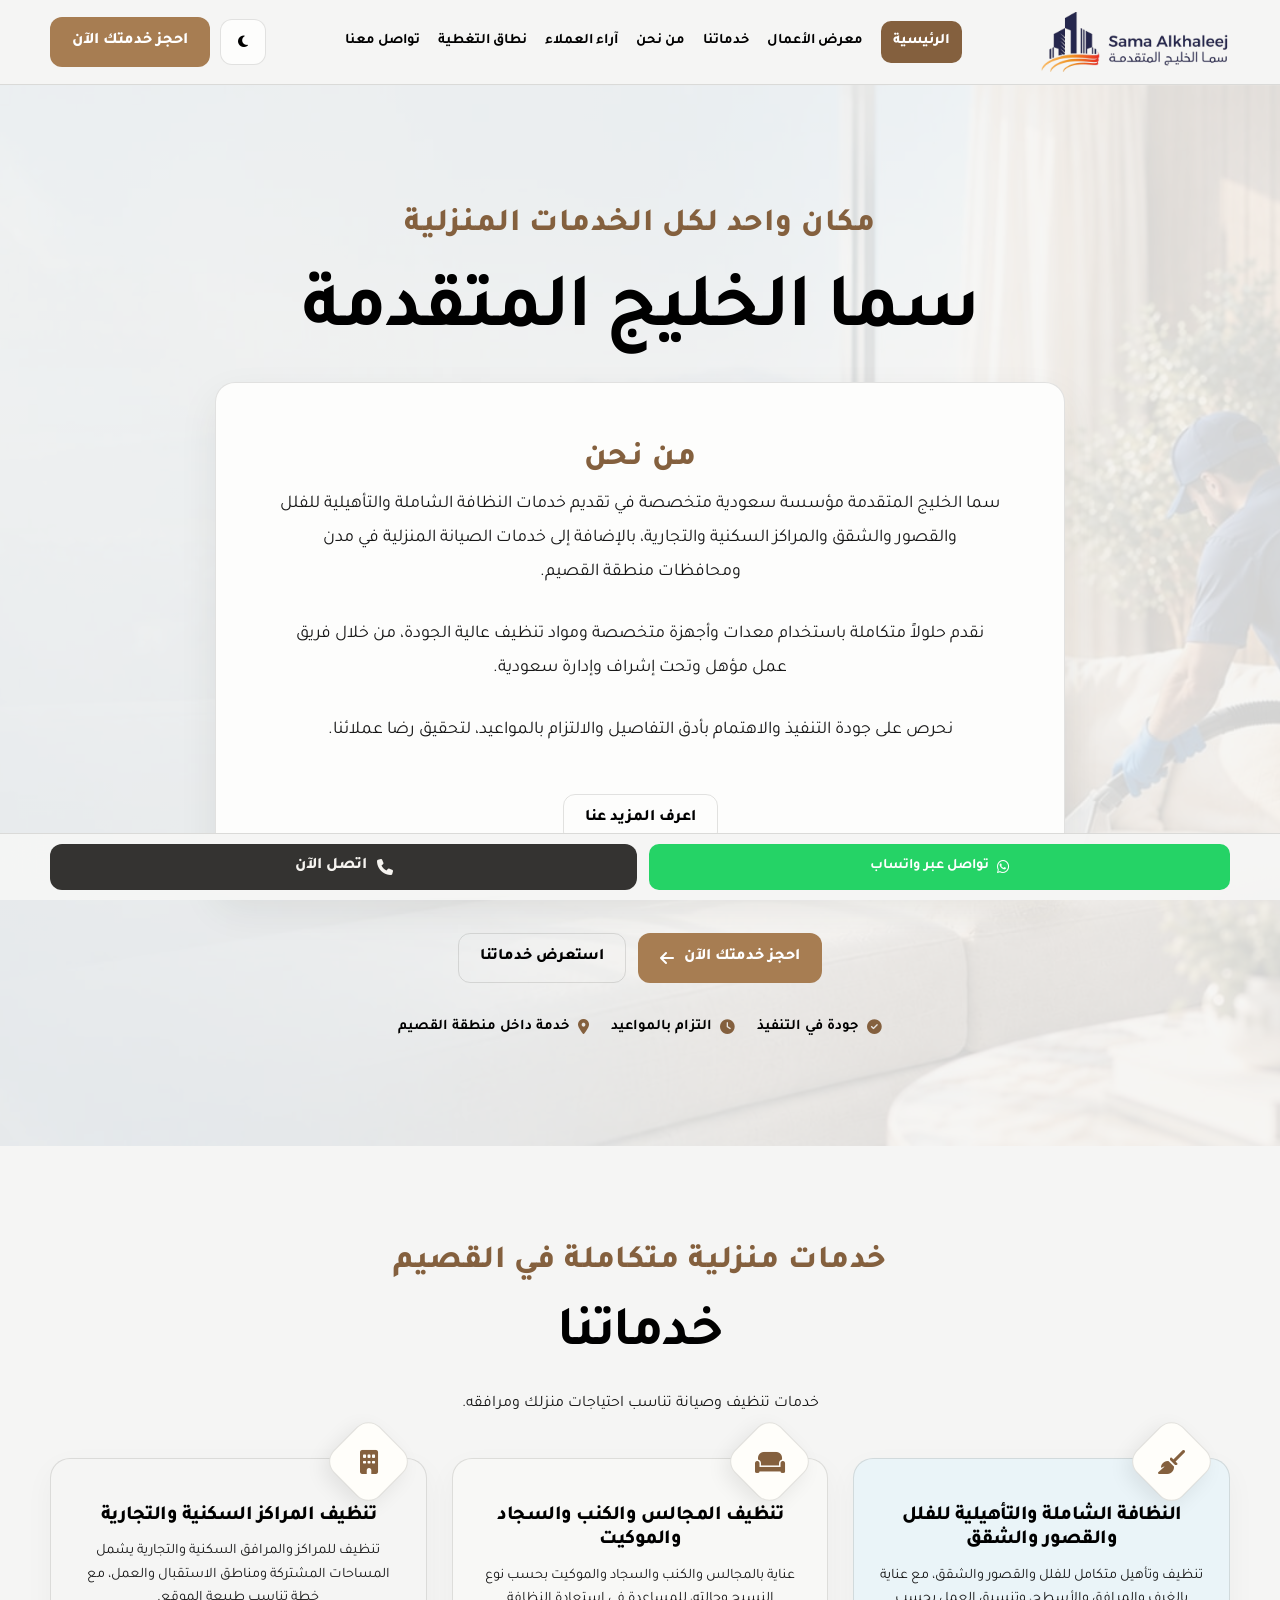
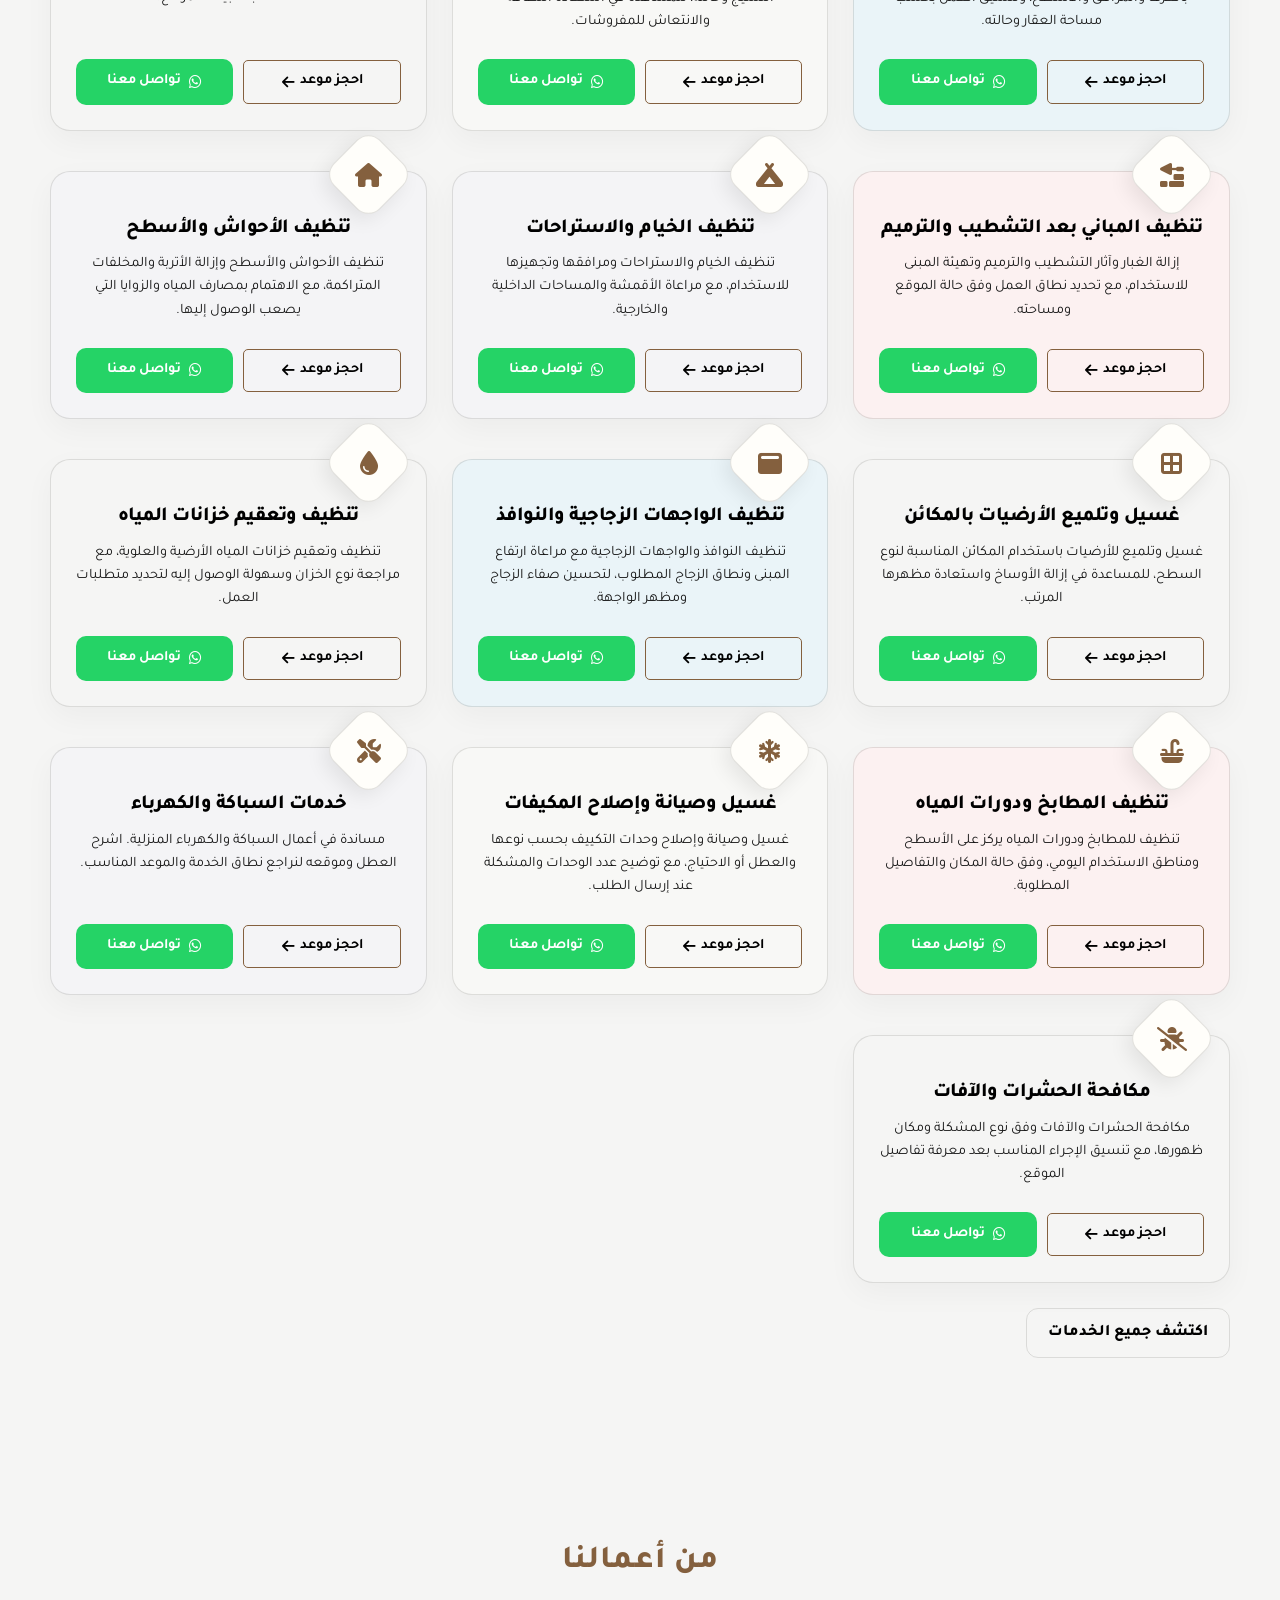
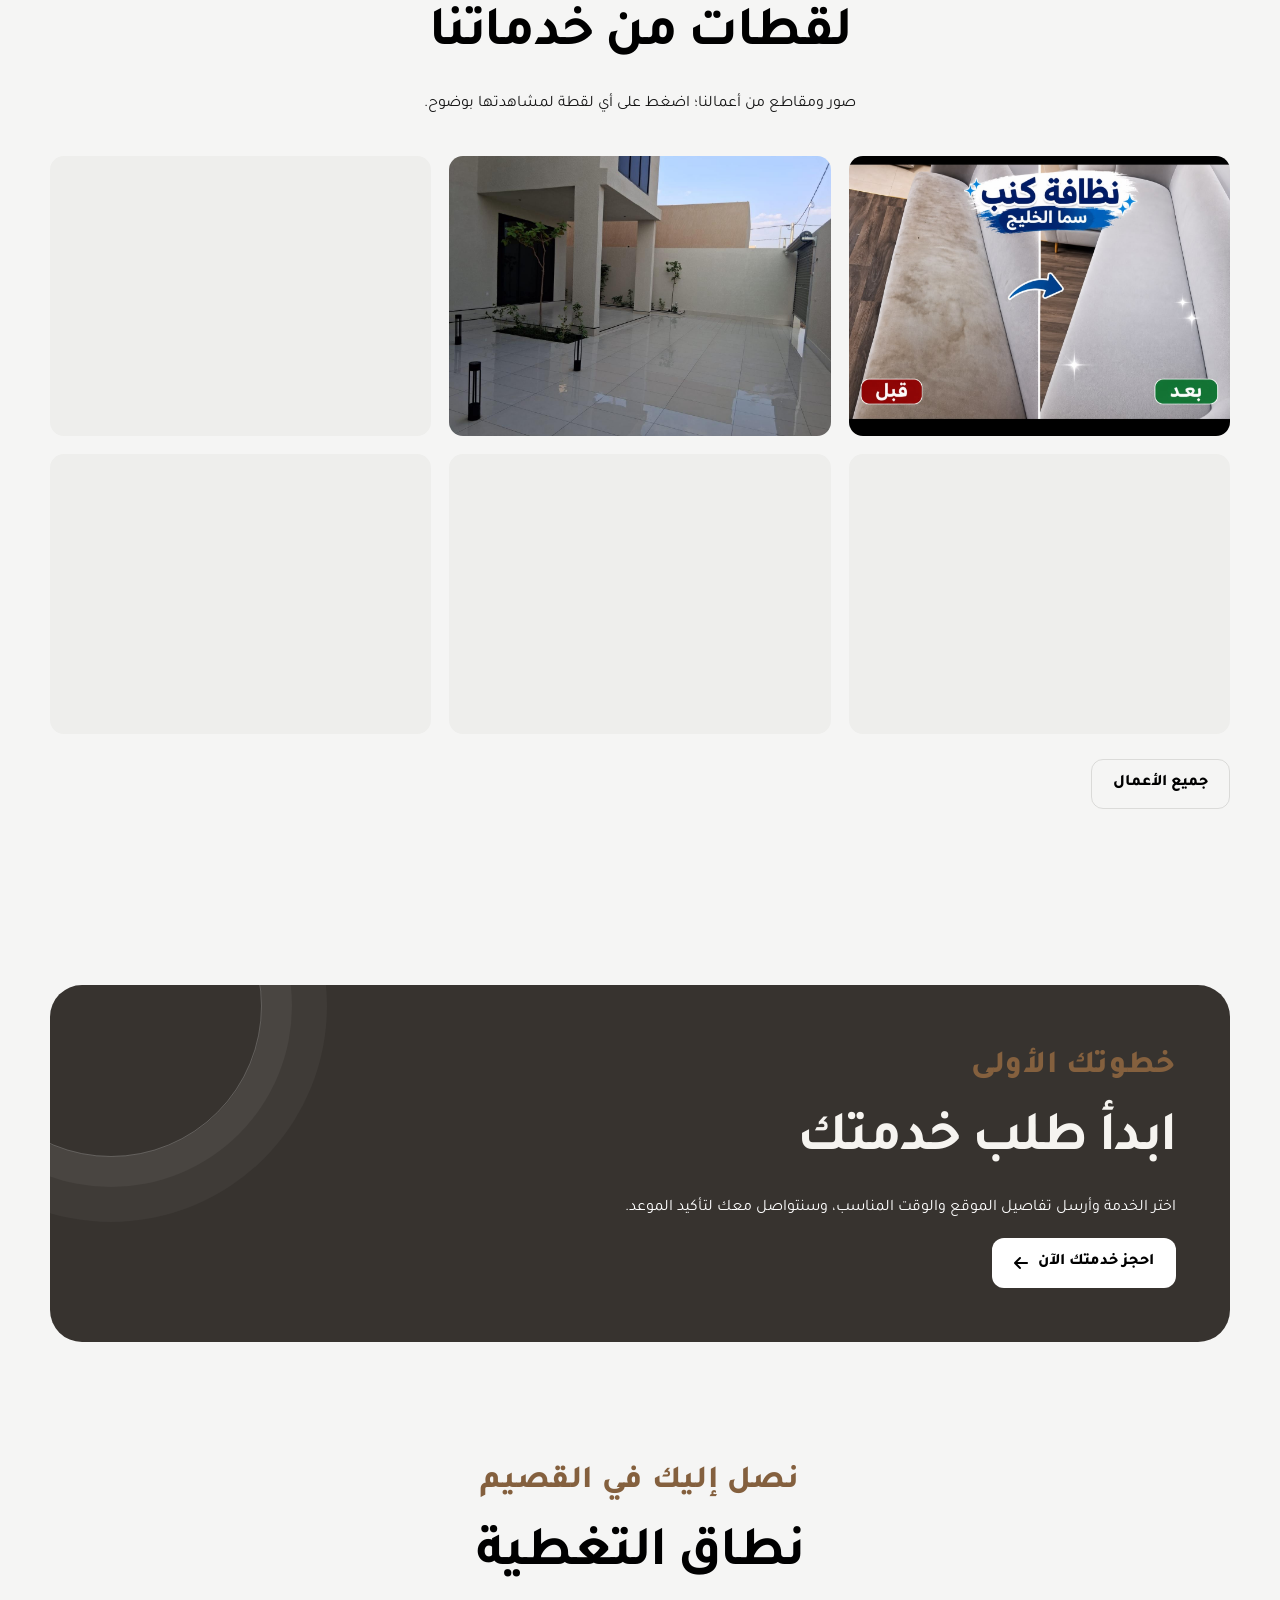
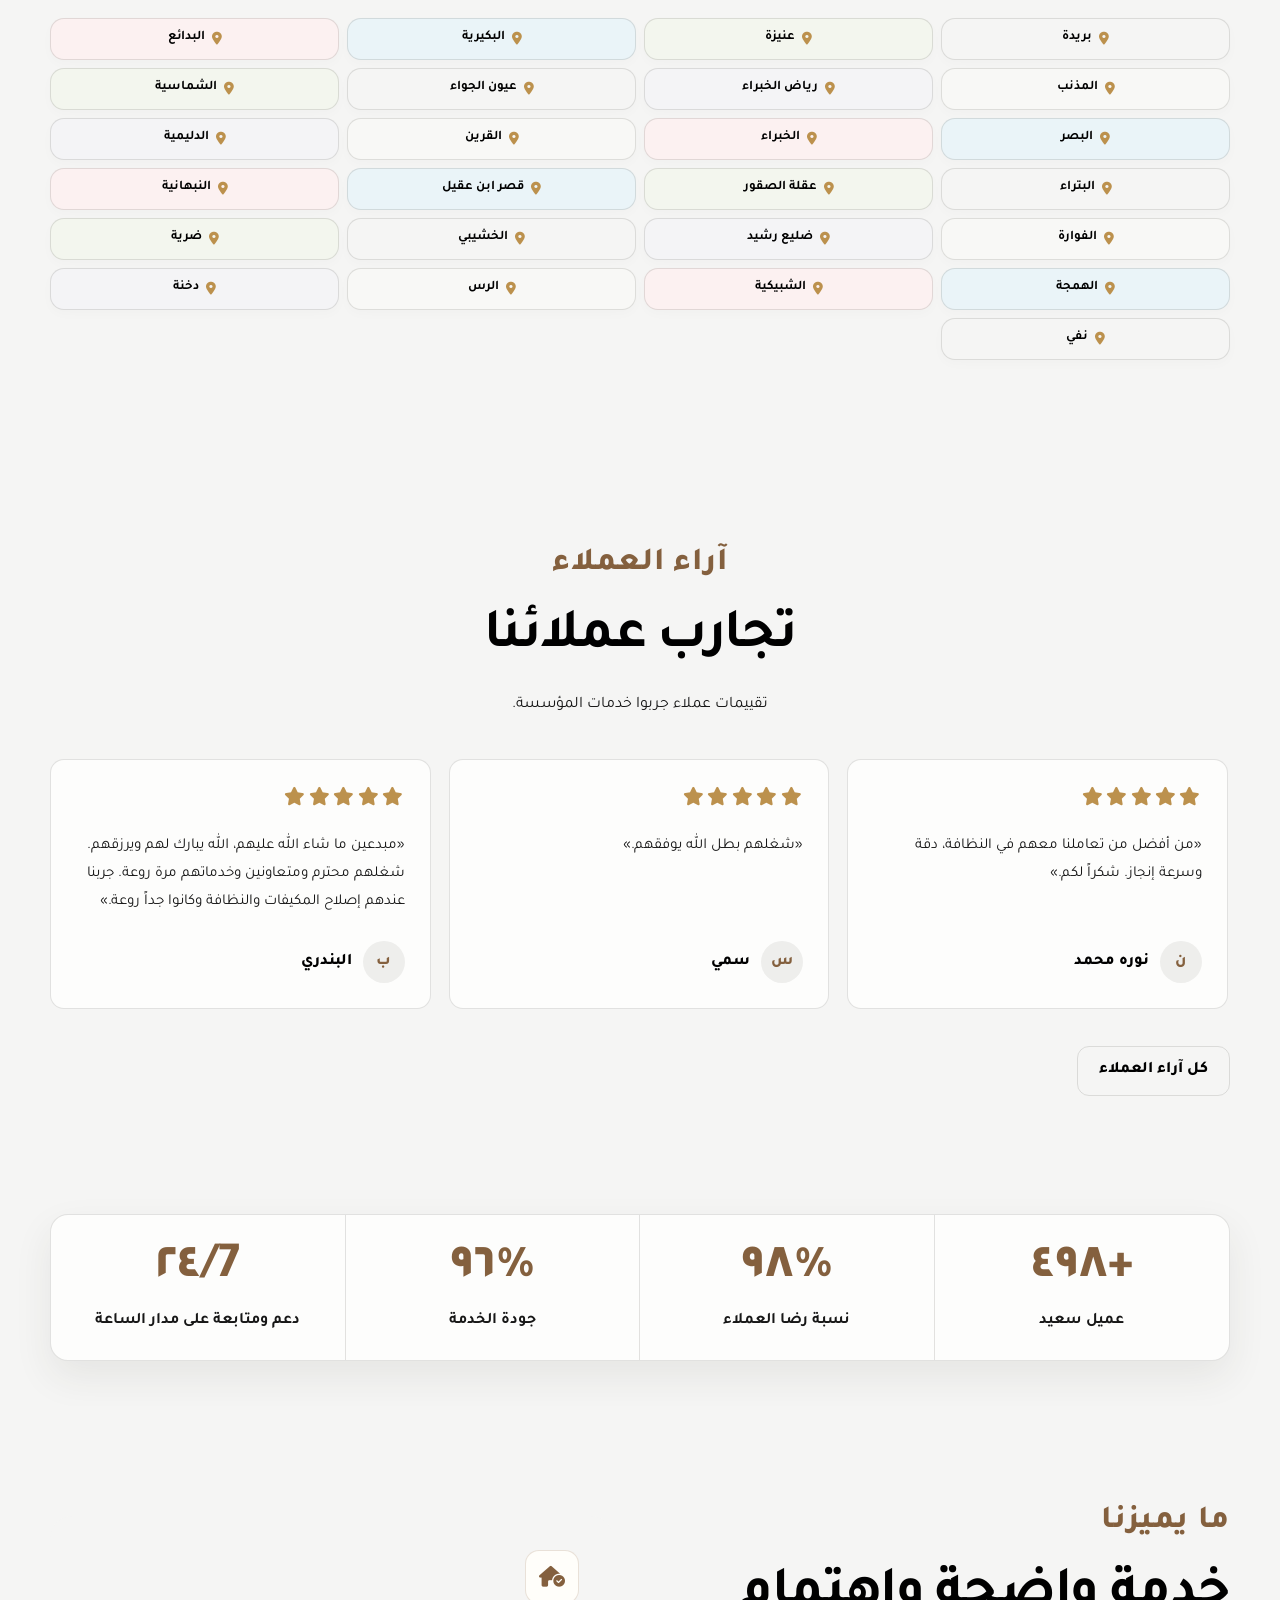
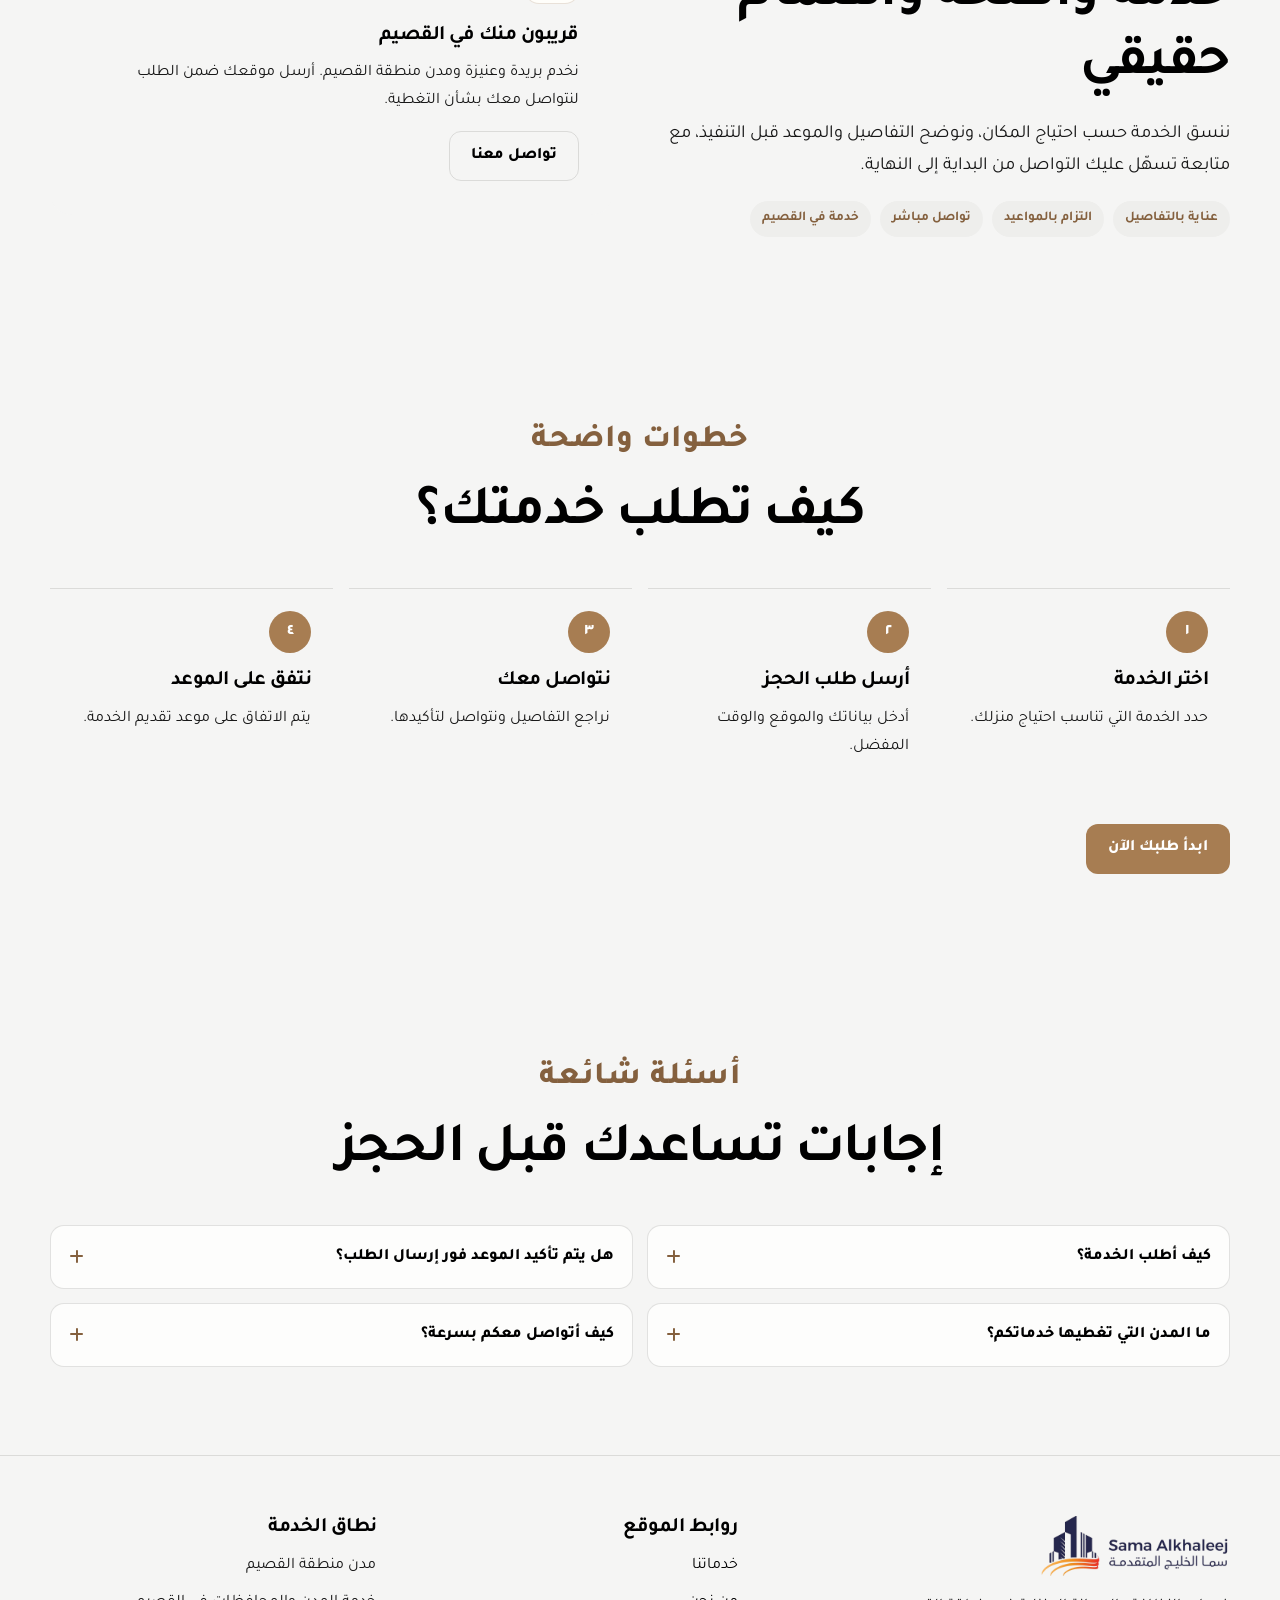
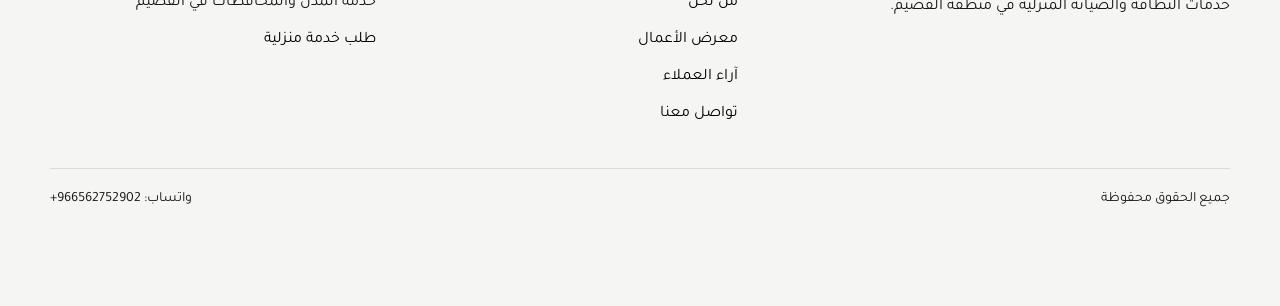
==== commit 179da773: "Delete Our Mission in About Page" ====
--- a/index.html
+++ b/index.html
@@ -156,28 +156,28 @@
           <div class="hero-copy">
             <span class="eyebrow">مكان واحد لكل الخدمات المنزلية</span>
             <h1>سما الخليج المتقدمة</h1>
-<div class="container home-about-grid">
-          <div class="home-about-copy">
-            <span class="eyebrow">من نحن</span>
-            <p class="lead">
-              سما الخليج المتقدمة مؤسسة سعودية متخصصة في تقديم خدمات النظافة
-              الشاملة والتأهيلية للفلل والقصور والشقق والمراكز السكنية
-              والتجارية، بالإضافة إلى خدمات الصيانة المنزلية في مدن ومحافظات
-              منطقة القصيم.
-            </p>
-            <p class="lead">
-              نقدم حلولاً متكاملة باستخدام معدات وأجهزة متخصصة ومواد تنظيف عالية
-              الجودة، من خلال فريق عمل مؤهل وتحت إشراف وإدارة سعودية.
-            </p>
-            <p class="lead">
-              نحرص على جودة التنفيذ والاهتمام بأدق التفاصيل والالتزام بالمواعيد،
-              لتحقيق رضا عملائنا.
-            </p>
-            <a class="btn btn-secondary" href="pages/about.html"
-              >اعرف المزيد عنا</a
-            >
-          </div>
-        </div>
+            <div class="container home-about-grid">
+              <div class="home-about-copy">
+                <span class="eyebrow">من نحن</span>
+                <p class="lead">
+                  سما الخليج المتقدمة مؤسسة سعودية متخصصة في تقديم خدمات النظافة
+                  الشاملة والتأهيلية للفلل والقصور والشقق والمراكز السكنية
+                  والتجارية، بالإضافة إلى خدمات الصيانة المنزلية في مدن ومحافظات
+                  منطقة القصيم.
+                </p>
+                <p class="lead">
+                  نقدم حلولاً متكاملة باستخدام معدات وأجهزة متخصصة ومواد تنظيف
+                  عالية الجودة، من خلال فريق عمل مؤهل وتحت إشراف وإدارة سعودية.
+                </p>
+                <p class="lead">
+                  نحرص على جودة التنفيذ والاهتمام بأدق التفاصيل والالتزام
+                  بالمواعيد، لتحقيق رضا عملائنا.
+                </p>
+                <a class="btn btn-secondary" href="pages/about.html"
+                  >اعرف المزيد عنا</a
+                >
+              </div>
+            </div>
             <div class="hero-actions">
               <a class="btn" href="pages/booking.html"
                 >احجز خدمتك الآن
@@ -215,145 +215,382 @@
           </div>
           <div class="grid custom-services-grid">
             <article class="custom-service-card bg-blue">
-              <div class="diamond-icon-wrapper"><i class="fa-solid fa-broom" aria-hidden="true"></i></div>
+              <div class="diamond-icon-wrapper">
+                <i class="fa-solid fa-broom" aria-hidden="true"></i>
+              </div>
               <div class="card-content">
                 <h3>النظافة الشاملة والتأهيلية للفلل والقصور والشقق</h3>
-                <p>تنظيف وتأهيل متكامل للفلل والقصور والشقق، مع عناية بالغرف والمرافق والأسطح، وتنسيق العمل بحسب مساحة العقار وحالته.</p>
-                <div class="card-actions">
-                  <a class="btn-details" href="pages/booking.html?service=%D8%A7%D9%84%D9%86%D8%B8%D8%A7%D9%81%D8%A9%20%D8%A7%D9%84%D8%B4%D8%A7%D9%85%D9%84%D8%A9%20%D9%88%D8%A7%D9%84%D8%AA%D8%A3%D9%87%D9%8A%D9%84%D9%8A%D8%A9%20%D9%84%D9%84%D9%81%D9%84%D9%84%20%D9%88%D8%A7%D9%84%D9%82%D8%B5%D9%88%D8%B1%20%D9%88%D8%A7%D9%84%D8%B4%D9%82%D9%82">احجز موعد <i class="fa-solid fa-arrow-left" aria-hidden="true"></i></a>
-                  <a class="btn-whatsapp" href="https://wa.me/966562752902?text=%D8%A7%D9%84%D8%B3%D9%84%D8%A7%D9%85%20%D8%B9%D9%84%D9%8A%D9%83%D9%85%0A%D8%A3%D8%B1%D9%8A%D8%AF%20%D8%AD%D8%AC%D8%B2%20%D9%85%D9%88%D8%B9%D8%AF%20%D8%AE%D8%AF%D9%85%D8%A9%3A%20%D8%A7%D9%84%D9%86%D8%B8%D8%A7%D9%81%D8%A9%20%D8%A7%D9%84%D8%B4%D8%A7%D9%85%D9%84%D8%A9%20%D9%88%D8%A7%D9%84%D8%AA%D8%A3%D9%87%D9%8A%D9%84%D9%8A%D8%A9%20%D9%84%D9%84%D9%81%D9%84%D9%84%20%D9%88%D8%A7%D9%84%D9%82%D8%B5%D9%88%D8%B1%20%D9%88%D8%A7%D9%84%D8%B4%D9%82%D9%82" target="_blank" rel="noopener noreferrer" aria-label="احجز النظافة الشاملة والتأهيلية للفلل والقصور والشقق عبر واتساب"><i class="fa-brands fa-whatsapp" aria-hidden="true"></i> تواصل معنا</a>
+                <p>
+                  تنظيف وتأهيل متكامل للفلل والقصور والشقق، مع عناية بالغرف
+                  والمرافق والأسطح، وتنسيق العمل بحسب مساحة العقار وحالته.
+                </p>
+                <div class="card-actions">
+                  <a
+                    class="btn-details"
+                    href="pages/booking.html?service=%D8%A7%D9%84%D9%86%D8%B8%D8%A7%D9%81%D8%A9%20%D8%A7%D9%84%D8%B4%D8%A7%D9%85%D9%84%D8%A9%20%D9%88%D8%A7%D9%84%D8%AA%D8%A3%D9%87%D9%8A%D9%84%D9%8A%D8%A9%20%D9%84%D9%84%D9%81%D9%84%D9%84%20%D9%88%D8%A7%D9%84%D9%82%D8%B5%D9%88%D8%B1%20%D9%88%D8%A7%D9%84%D8%B4%D9%82%D9%82"
+                    >احجز موعد
+                    <i class="fa-solid fa-arrow-left" aria-hidden="true"></i
+                  ></a>
+                  <a
+                    class="btn-whatsapp"
+                    href="https://wa.me/966562752902?text=%D8%A7%D9%84%D8%B3%D9%84%D8%A7%D9%85%20%D8%B9%D9%84%D9%8A%D9%83%D9%85%0A%D8%A3%D8%B1%D9%8A%D8%AF%20%D8%AD%D8%AC%D8%B2%20%D9%85%D9%88%D8%B9%D8%AF%20%D8%AE%D8%AF%D9%85%D8%A9%3A%20%D8%A7%D9%84%D9%86%D8%B8%D8%A7%D9%81%D8%A9%20%D8%A7%D9%84%D8%B4%D8%A7%D9%85%D9%84%D8%A9%20%D9%88%D8%A7%D9%84%D8%AA%D8%A3%D9%87%D9%8A%D9%84%D9%8A%D8%A9%20%D9%84%D9%84%D9%81%D9%84%D9%84%20%D9%88%D8%A7%D9%84%D9%82%D8%B5%D9%88%D8%B1%20%D9%88%D8%A7%D9%84%D8%B4%D9%82%D9%82"
+                    target="_blank"
+                    rel="noopener noreferrer"
+                    aria-label="احجز النظافة الشاملة والتأهيلية للفلل والقصور والشقق عبر واتساب"
+                    ><i class="fa-brands fa-whatsapp" aria-hidden="true"></i>
+                    تواصل معنا</a
+                  >
                 </div>
               </div>
             </article>
             <article class="custom-service-card bg-yellow">
-              <div class="diamond-icon-wrapper"><i class="fa-solid fa-couch" aria-hidden="true"></i></div>
+              <div class="diamond-icon-wrapper">
+                <i class="fa-solid fa-couch" aria-hidden="true"></i>
+              </div>
               <div class="card-content">
                 <h3>تنظيف المجالس والكنب والسجاد والموكيت</h3>
-                <p>عناية بالمجالس والكنب والسجاد والموكيت بحسب نوع النسيج وحالته، للمساعدة في استعادة النظافة والانتعاش للمفروشات.</p>
-                <div class="card-actions">
-                  <a class="btn-details" href="pages/booking.html?service=%D8%AA%D9%86%D8%B8%D9%8A%D9%81%20%D8%A7%D9%84%D9%85%D8%AC%D8%A7%D9%84%D8%B3%20%D9%88%D8%A7%D9%84%D9%83%D9%86%D8%A8%20%D9%88%D8%A7%D9%84%D8%B3%D8%AC%D8%A7%D8%AF%20%D9%88%D8%A7%D9%84%D9%85%D9%88%D9%83%D9%8A%D8%AA">احجز موعد <i class="fa-solid fa-arrow-left" aria-hidden="true"></i></a>
-                  <a class="btn-whatsapp" href="https://wa.me/966562752902?text=%D8%A7%D9%84%D8%B3%D9%84%D8%A7%D9%85%20%D8%B9%D9%84%D9%8A%D9%83%D9%85%0A%D8%A3%D8%B1%D9%8A%D8%AF%20%D8%AD%D8%AC%D8%B2%20%D9%85%D9%88%D8%B9%D8%AF%20%D8%AE%D8%AF%D9%85%D8%A9%3A%20%D8%AA%D9%86%D8%B8%D9%8A%D9%81%20%D8%A7%D9%84%D9%85%D8%AC%D8%A7%D9%84%D8%B3%20%D9%88%D8%A7%D9%84%D9%83%D9%86%D8%A8%20%D9%88%D8%A7%D9%84%D8%B3%D8%AC%D8%A7%D8%AF%20%D9%88%D8%A7%D9%84%D9%85%D9%88%D9%83%D9%8A%D8%AA" target="_blank" rel="noopener noreferrer" aria-label="احجز تنظيف المجالس والكنب والسجاد والموكيت عبر واتساب"><i class="fa-brands fa-whatsapp" aria-hidden="true"></i> تواصل معنا</a>
+                <p>
+                  عناية بالمجالس والكنب والسجاد والموكيت بحسب نوع النسيج وحالته،
+                  للمساعدة في استعادة النظافة والانتعاش للمفروشات.
+                </p>
+                <div class="card-actions">
+                  <a
+                    class="btn-details"
+                    href="pages/booking.html?service=%D8%AA%D9%86%D8%B8%D9%8A%D9%81%20%D8%A7%D9%84%D9%85%D8%AC%D8%A7%D9%84%D8%B3%20%D9%88%D8%A7%D9%84%D9%83%D9%86%D8%A8%20%D9%88%D8%A7%D9%84%D8%B3%D8%AC%D8%A7%D8%AF%20%D9%88%D8%A7%D9%84%D9%85%D9%88%D9%83%D9%8A%D8%AA"
+                    >احجز موعد
+                    <i class="fa-solid fa-arrow-left" aria-hidden="true"></i
+                  ></a>
+                  <a
+                    class="btn-whatsapp"
+                    href="https://wa.me/966562752902?text=%D8%A7%D9%84%D8%B3%D9%84%D8%A7%D9%85%20%D8%B9%D9%84%D9%8A%D9%83%D9%85%0A%D8%A3%D8%B1%D9%8A%D8%AF%20%D8%AD%D8%AC%D8%B2%20%D9%85%D9%88%D8%B9%D8%AF%20%D8%AE%D8%AF%D9%85%D8%A9%3A%20%D8%AA%D9%86%D8%B8%D9%8A%D9%81%20%D8%A7%D9%84%D9%85%D8%AC%D8%A7%D9%84%D8%B3%20%D9%88%D8%A7%D9%84%D9%83%D9%86%D8%A8%20%D9%88%D8%A7%D9%84%D8%B3%D8%AC%D8%A7%D8%AF%20%D9%88%D8%A7%D9%84%D9%85%D9%88%D9%83%D9%8A%D8%AA"
+                    target="_blank"
+                    rel="noopener noreferrer"
+                    aria-label="احجز تنظيف المجالس والكنب والسجاد والموكيت عبر واتساب"
+                    ><i class="fa-brands fa-whatsapp" aria-hidden="true"></i>
+                    تواصل معنا</a
+                  >
                 </div>
               </div>
             </article>
             <article class="custom-service-card bg-beige">
-              <div class="diamond-icon-wrapper"><i class="fa-solid fa-building" aria-hidden="true"></i></div>
+              <div class="diamond-icon-wrapper">
+                <i class="fa-solid fa-building" aria-hidden="true"></i>
+              </div>
               <div class="card-content">
                 <h3>تنظيف المراكز السكنية والتجارية</h3>
-                <p>تنظيف للمراكز والمرافق السكنية والتجارية يشمل المساحات المشتركة ومناطق الاستقبال والعمل، مع خطة تناسب طبيعة الموقع.</p>
-                <div class="card-actions">
-                  <a class="btn-details" href="pages/booking.html?service=%D8%AA%D9%86%D8%B8%D9%8A%D9%81%20%D8%A7%D9%84%D9%85%D8%B1%D8%A7%D9%83%D8%B2%20%D8%A7%D9%84%D8%B3%D9%83%D9%86%D9%8A%D8%A9%20%D9%88%D8%A7%D9%84%D8%AA%D8%AC%D8%A7%D8%B1%D9%8A%D8%A9">احجز موعد <i class="fa-solid fa-arrow-left" aria-hidden="true"></i></a>
-                  <a class="btn-whatsapp" href="https://wa.me/966562752902?text=%D8%A7%D9%84%D8%B3%D9%84%D8%A7%D9%85%20%D8%B9%D9%84%D9%8A%D9%83%D9%85%0A%D8%A3%D8%B1%D9%8A%D8%AF%20%D8%AD%D8%AC%D8%B2%20%D9%85%D9%88%D8%B9%D8%AF%20%D8%AE%D8%AF%D9%85%D8%A9%3A%20%D8%AA%D9%86%D8%B8%D9%8A%D9%81%20%D8%A7%D9%84%D9%85%D8%B1%D8%A7%D9%83%D8%B2%20%D8%A7%D9%84%D8%B3%D9%83%D9%86%D9%8A%D8%A9%20%D9%88%D8%A7%D9%84%D8%AA%D8%AC%D8%A7%D8%B1%D9%8A%D8%A9" target="_blank" rel="noopener noreferrer" aria-label="احجز تنظيف المراكز السكنية والتجارية عبر واتساب"><i class="fa-brands fa-whatsapp" aria-hidden="true"></i> تواصل معنا</a>
+                <p>
+                  تنظيف للمراكز والمرافق السكنية والتجارية يشمل المساحات
+                  المشتركة ومناطق الاستقبال والعمل، مع خطة تناسب طبيعة الموقع.
+                </p>
+                <div class="card-actions">
+                  <a
+                    class="btn-details"
+                    href="pages/booking.html?service=%D8%AA%D9%86%D8%B8%D9%8A%D9%81%20%D8%A7%D9%84%D9%85%D8%B1%D8%A7%D9%83%D8%B2%20%D8%A7%D9%84%D8%B3%D9%83%D9%86%D9%8A%D8%A9%20%D9%88%D8%A7%D9%84%D8%AA%D8%AC%D8%A7%D8%B1%D9%8A%D8%A9"
+                    >احجز موعد
+                    <i class="fa-solid fa-arrow-left" aria-hidden="true"></i
+                  ></a>
+                  <a
+                    class="btn-whatsapp"
+                    href="https://wa.me/966562752902?text=%D8%A7%D9%84%D8%B3%D9%84%D8%A7%D9%85%20%D8%B9%D9%84%D9%8A%D9%83%D9%85%0A%D8%A3%D8%B1%D9%8A%D8%AF%20%D8%AD%D8%AC%D8%B2%20%D9%85%D9%88%D8%B9%D8%AF%20%D8%AE%D8%AF%D9%85%D8%A9%3A%20%D8%AA%D9%86%D8%B8%D9%8A%D9%81%20%D8%A7%D9%84%D9%85%D8%B1%D8%A7%D9%83%D8%B2%20%D8%A7%D9%84%D8%B3%D9%83%D9%86%D9%8A%D8%A9%20%D9%88%D8%A7%D9%84%D8%AA%D8%AC%D8%A7%D8%B1%D9%8A%D8%A9"
+                    target="_blank"
+                    rel="noopener noreferrer"
+                    aria-label="احجز تنظيف المراكز السكنية والتجارية عبر واتساب"
+                    ><i class="fa-brands fa-whatsapp" aria-hidden="true"></i>
+                    تواصل معنا</a
+                  >
                 </div>
               </div>
             </article>
             <article class="custom-service-card bg-pink">
-              <div class="diamond-icon-wrapper"><i class="fa-solid fa-trowel-bricks" aria-hidden="true"></i></div>
+              <div class="diamond-icon-wrapper">
+                <i class="fa-solid fa-trowel-bricks" aria-hidden="true"></i>
+              </div>
               <div class="card-content">
                 <h3>تنظيف المباني بعد التشطيب والترميم</h3>
-                <p>إزالة الغبار وآثار التشطيب والترميم وتهيئة المبنى للاستخدام، مع تحديد نطاق العمل وفق حالة الموقع ومساحته.</p>
-                <div class="card-actions">
-                  <a class="btn-details" href="pages/booking.html?service=%D8%AA%D9%86%D8%B8%D9%8A%D9%81%20%D8%A7%D9%84%D9%85%D8%A8%D8%A7%D9%86%D9%8A%20%D8%A8%D8%B9%D8%AF%20%D8%A7%D9%84%D8%AA%D8%B4%D8%B7%D9%8A%D8%A8%20%D9%88%D8%A7%D9%84%D8%AA%D8%B1%D9%85%D9%8A%D9%85">احجز موعد <i class="fa-solid fa-arrow-left" aria-hidden="true"></i></a>
-                  <a class="btn-whatsapp" href="https://wa.me/966562752902?text=%D8%A7%D9%84%D8%B3%D9%84%D8%A7%D9%85%20%D8%B9%D9%84%D9%8A%D9%83%D9%85%0A%D8%A3%D8%B1%D9%8A%D8%AF%20%D8%AD%D8%AC%D8%B2%20%D9%85%D9%88%D8%B9%D8%AF%20%D8%AE%D8%AF%D9%85%D8%A9%3A%20%D8%AA%D9%86%D8%B8%D9%8A%D9%81%20%D8%A7%D9%84%D9%85%D8%A8%D8%A7%D9%86%D9%8A%20%D8%A8%D8%B9%D8%AF%20%D8%A7%D9%84%D8%AA%D8%B4%D8%B7%D9%8A%D8%A8%20%D9%88%D8%A7%D9%84%D8%AA%D8%B1%D9%85%D9%8A%D9%85" target="_blank" rel="noopener noreferrer" aria-label="احجز تنظيف المباني بعد التشطيب والترميم عبر واتساب"><i class="fa-brands fa-whatsapp" aria-hidden="true"></i> تواصل معنا</a>
+                <p>
+                  إزالة الغبار وآثار التشطيب والترميم وتهيئة المبنى للاستخدام،
+                  مع تحديد نطاق العمل وفق حالة الموقع ومساحته.
+                </p>
+                <div class="card-actions">
+                  <a
+                    class="btn-details"
+                    href="pages/booking.html?service=%D8%AA%D9%86%D8%B8%D9%8A%D9%81%20%D8%A7%D9%84%D9%85%D8%A8%D8%A7%D9%86%D9%8A%20%D8%A8%D8%B9%D8%AF%20%D8%A7%D9%84%D8%AA%D8%B4%D8%B7%D9%8A%D8%A8%20%D9%88%D8%A7%D9%84%D8%AA%D8%B1%D9%85%D9%8A%D9%85"
+                    >احجز موعد
+                    <i class="fa-solid fa-arrow-left" aria-hidden="true"></i
+                  ></a>
+                  <a
+                    class="btn-whatsapp"
+                    href="https://wa.me/966562752902?text=%D8%A7%D9%84%D8%B3%D9%84%D8%A7%D9%85%20%D8%B9%D9%84%D9%8A%D9%83%D9%85%0A%D8%A3%D8%B1%D9%8A%D8%AF%20%D8%AD%D8%AC%D8%B2%20%D9%85%D9%88%D8%B9%D8%AF%20%D8%AE%D8%AF%D9%85%D8%A9%3A%20%D8%AA%D9%86%D8%B8%D9%8A%D9%81%20%D8%A7%D9%84%D9%85%D8%A8%D8%A7%D9%86%D9%8A%20%D8%A8%D8%B9%D8%AF%20%D8%A7%D9%84%D8%AA%D8%B4%D8%B7%D9%8A%D8%A8%20%D9%88%D8%A7%D9%84%D8%AA%D8%B1%D9%85%D9%8A%D9%85"
+                    target="_blank"
+                    rel="noopener noreferrer"
+                    aria-label="احجز تنظيف المباني بعد التشطيب والترميم عبر واتساب"
+                    ><i class="fa-brands fa-whatsapp" aria-hidden="true"></i>
+                    تواصل معنا</a
+                  >
                 </div>
               </div>
             </article>
             <article class="custom-service-card bg-gray">
-              <div class="diamond-icon-wrapper"><i class="fa-solid fa-campground" aria-hidden="true"></i></div>
+              <div class="diamond-icon-wrapper">
+                <i class="fa-solid fa-campground" aria-hidden="true"></i>
+              </div>
               <div class="card-content">
                 <h3>تنظيف الخيام والاستراحات</h3>
-                <p>تنظيف الخيام والاستراحات ومرافقها وتجهيزها للاستخدام، مع مراعاة الأقمشة والمساحات الداخلية والخارجية.</p>
-                <div class="card-actions">
-                  <a class="btn-details" href="pages/booking.html?service=%D8%AA%D9%86%D8%B8%D9%8A%D9%81%20%D8%A7%D9%84%D8%AE%D9%8A%D8%A7%D9%85%20%D9%88%D8%A7%D9%84%D8%A7%D8%B3%D8%AA%D8%B1%D8%A7%D8%AD%D8%A7%D8%AA">احجز موعد <i class="fa-solid fa-arrow-left" aria-hidden="true"></i></a>
-                  <a class="btn-whatsapp" href="https://wa.me/966562752902?text=%D8%A7%D9%84%D8%B3%D9%84%D8%A7%D9%85%20%D8%B9%D9%84%D9%8A%D9%83%D9%85%0A%D8%A3%D8%B1%D9%8A%D8%AF%20%D8%AD%D8%AC%D8%B2%20%D9%85%D9%88%D8%B9%D8%AF%20%D8%AE%D8%AF%D9%85%D8%A9%3A%20%D8%AA%D9%86%D8%B8%D9%8A%D9%81%20%D8%A7%D9%84%D8%AE%D9%8A%D8%A7%D9%85%20%D9%88%D8%A7%D9%84%D8%A7%D8%B3%D8%AA%D8%B1%D8%A7%D8%AD%D8%A7%D8%AA" target="_blank" rel="noopener noreferrer" aria-label="احجز تنظيف الخيام والاستراحات عبر واتساب"><i class="fa-brands fa-whatsapp" aria-hidden="true"></i> تواصل معنا</a>
+                <p>
+                  تنظيف الخيام والاستراحات ومرافقها وتجهيزها للاستخدام، مع
+                  مراعاة الأقمشة والمساحات الداخلية والخارجية.
+                </p>
+                <div class="card-actions">
+                  <a
+                    class="btn-details"
+                    href="pages/booking.html?service=%D8%AA%D9%86%D8%B8%D9%8A%D9%81%20%D8%A7%D9%84%D8%AE%D9%8A%D8%A7%D9%85%20%D9%88%D8%A7%D9%84%D8%A7%D8%B3%D8%AA%D8%B1%D8%A7%D8%AD%D8%A7%D8%AA"
+                    >احجز موعد
+                    <i class="fa-solid fa-arrow-left" aria-hidden="true"></i
+                  ></a>
+                  <a
+                    class="btn-whatsapp"
+                    href="https://wa.me/966562752902?text=%D8%A7%D9%84%D8%B3%D9%84%D8%A7%D9%85%20%D8%B9%D9%84%D9%8A%D9%83%D9%85%0A%D8%A3%D8%B1%D9%8A%D8%AF%20%D8%AD%D8%AC%D8%B2%20%D9%85%D9%88%D8%B9%D8%AF%20%D8%AE%D8%AF%D9%85%D8%A9%3A%20%D8%AA%D9%86%D8%B8%D9%8A%D9%81%20%D8%A7%D9%84%D8%AE%D9%8A%D8%A7%D9%85%20%D9%88%D8%A7%D9%84%D8%A7%D8%B3%D8%AA%D8%B1%D8%A7%D8%AD%D8%A7%D8%AA"
+                    target="_blank"
+                    rel="noopener noreferrer"
+                    aria-label="احجز تنظيف الخيام والاستراحات عبر واتساب"
+                    ><i class="fa-brands fa-whatsapp" aria-hidden="true"></i>
+                    تواصل معنا</a
+                  >
                 </div>
               </div>
             </article>
             <article class="custom-service-card bg-gray">
-              <div class="diamond-icon-wrapper"><i class="fa-solid fa-house" aria-hidden="true"></i></div>
+              <div class="diamond-icon-wrapper">
+                <i class="fa-solid fa-house" aria-hidden="true"></i>
+              </div>
               <div class="card-content">
                 <h3>تنظيف الأحواش والأسطح</h3>
-                <p>تنظيف الأحواش والأسطح وإزالة الأتربة والمخلفات المتراكمة، مع الاهتمام بمصارف المياه والزوايا التي يصعب الوصول إليها.</p>
-                <div class="card-actions">
-                  <a class="btn-details" href="pages/booking.html?service=%D8%AA%D9%86%D8%B8%D9%8A%D9%81%20%D8%A7%D9%84%D8%A3%D8%AD%D9%88%D8%A7%D8%B4%20%D9%88%D8%A7%D9%84%D8%A3%D8%B3%D8%B7%D8%AD">احجز موعد <i class="fa-solid fa-arrow-left" aria-hidden="true"></i></a>
-                  <a class="btn-whatsapp" href="https://wa.me/966562752902?text=%D8%A7%D9%84%D8%B3%D9%84%D8%A7%D9%85%20%D8%B9%D9%84%D9%8A%D9%83%D9%85%0A%D8%A3%D8%B1%D9%8A%D8%AF%20%D8%AD%D8%AC%D8%B2%20%D9%85%D9%88%D8%B9%D8%AF%20%D8%AE%D8%AF%D9%85%D8%A9%3A%20%D8%AA%D9%86%D8%B8%D9%8A%D9%81%20%D8%A7%D9%84%D8%A3%D8%AD%D9%88%D8%A7%D8%B4%20%D9%88%D8%A7%D9%84%D8%A3%D8%B3%D8%B7%D8%AD" target="_blank" rel="noopener noreferrer" aria-label="احجز تنظيف الأحواش والأسطح عبر واتساب"><i class="fa-brands fa-whatsapp" aria-hidden="true"></i> تواصل معنا</a>
+                <p>
+                  تنظيف الأحواش والأسطح وإزالة الأتربة والمخلفات المتراكمة، مع
+                  الاهتمام بمصارف المياه والزوايا التي يصعب الوصول إليها.
+                </p>
+                <div class="card-actions">
+                  <a
+                    class="btn-details"
+                    href="pages/booking.html?service=%D8%AA%D9%86%D8%B8%D9%8A%D9%81%20%D8%A7%D9%84%D8%A3%D8%AD%D9%88%D8%A7%D8%B4%20%D9%88%D8%A7%D9%84%D8%A3%D8%B3%D8%B7%D8%AD"
+                    >احجز موعد
+                    <i class="fa-solid fa-arrow-left" aria-hidden="true"></i
+                  ></a>
+                  <a
+                    class="btn-whatsapp"
+                    href="https://wa.me/966562752902?text=%D8%A7%D9%84%D8%B3%D9%84%D8%A7%D9%85%20%D8%B9%D9%84%D9%8A%D9%83%D9%85%0A%D8%A3%D8%B1%D9%8A%D8%AF%20%D8%AD%D8%AC%D8%B2%20%D9%85%D9%88%D8%B9%D8%AF%20%D8%AE%D8%AF%D9%85%D8%A9%3A%20%D8%AA%D9%86%D8%B8%D9%8A%D9%81%20%D8%A7%D9%84%D8%A3%D8%AD%D9%88%D8%A7%D8%B4%20%D9%88%D8%A7%D9%84%D8%A3%D8%B3%D8%B7%D8%AD"
+                    target="_blank"
+                    rel="noopener noreferrer"
+                    aria-label="احجز تنظيف الأحواش والأسطح عبر واتساب"
+                    ><i class="fa-brands fa-whatsapp" aria-hidden="true"></i>
+                    تواصل معنا</a
+                  >
                 </div>
               </div>
             </article>
             <article class="custom-service-card bg-beige">
-              <div class="diamond-icon-wrapper"><i class="fa-solid fa-border-all" aria-hidden="true"></i></div>
+              <div class="diamond-icon-wrapper">
+                <i class="fa-solid fa-border-all" aria-hidden="true"></i>
+              </div>
               <div class="card-content">
                 <h3>غسيل وتلميع الأرضيات بالمكائن</h3>
-                <p>غسيل وتلميع للأرضيات باستخدام المكائن المناسبة لنوع السطح، للمساعدة في إزالة الأوساخ واستعادة مظهرها المرتب.</p>
-                <div class="card-actions">
-                  <a class="btn-details" href="pages/booking.html?service=%D8%BA%D8%B3%D9%8A%D9%84%20%D9%88%D8%AA%D9%84%D9%85%D9%8A%D8%B9%20%D8%A7%D9%84%D8%A3%D8%B1%D8%B6%D9%8A%D8%A7%D8%AA%20%D8%A8%D8%A7%D9%84%D9%85%D9%83%D8%A7%D8%A6%D9%86">احجز موعد <i class="fa-solid fa-arrow-left" aria-hidden="true"></i></a>
-                  <a class="btn-whatsapp" href="https://wa.me/966562752902?text=%D8%A7%D9%84%D8%B3%D9%84%D8%A7%D9%85%20%D8%B9%D9%84%D9%8A%D9%83%D9%85%0A%D8%A3%D8%B1%D9%8A%D8%AF%20%D8%AD%D8%AC%D8%B2%20%D9%85%D9%88%D8%B9%D8%AF%20%D8%AE%D8%AF%D9%85%D8%A9%3A%20%D8%BA%D8%B3%D9%8A%D9%84%20%D9%88%D8%AA%D9%84%D9%85%D9%8A%D8%B9%20%D8%A7%D9%84%D8%A3%D8%B1%D8%B6%D9%8A%D8%A7%D8%AA%20%D8%A8%D8%A7%D9%84%D9%85%D9%83%D8%A7%D8%A6%D9%86" target="_blank" rel="noopener noreferrer" aria-label="احجز غسيل وتلميع الأرضيات بالمكائن عبر واتساب"><i class="fa-brands fa-whatsapp" aria-hidden="true"></i> تواصل معنا</a>
+                <p>
+                  غسيل وتلميع للأرضيات باستخدام المكائن المناسبة لنوع السطح،
+                  للمساعدة في إزالة الأوساخ واستعادة مظهرها المرتب.
+                </p>
+                <div class="card-actions">
+                  <a
+                    class="btn-details"
+                    href="pages/booking.html?service=%D8%BA%D8%B3%D9%8A%D9%84%20%D9%88%D8%AA%D9%84%D9%85%D9%8A%D8%B9%20%D8%A7%D9%84%D8%A3%D8%B1%D8%B6%D9%8A%D8%A7%D8%AA%20%D8%A8%D8%A7%D9%84%D9%85%D9%83%D8%A7%D8%A6%D9%86"
+                    >احجز موعد
+                    <i class="fa-solid fa-arrow-left" aria-hidden="true"></i
+                  ></a>
+                  <a
+                    class="btn-whatsapp"
+                    href="https://wa.me/966562752902?text=%D8%A7%D9%84%D8%B3%D9%84%D8%A7%D9%85%20%D8%B9%D9%84%D9%8A%D9%83%D9%85%0A%D8%A3%D8%B1%D9%8A%D8%AF%20%D8%AD%D8%AC%D8%B2%20%D9%85%D9%88%D8%B9%D8%AF%20%D8%AE%D8%AF%D9%85%D8%A9%3A%20%D8%BA%D8%B3%D9%8A%D9%84%20%D9%88%D8%AA%D9%84%D9%85%D9%8A%D8%B9%20%D8%A7%D9%84%D8%A3%D8%B1%D8%B6%D9%8A%D8%A7%D8%AA%20%D8%A8%D8%A7%D9%84%D9%85%D9%83%D8%A7%D8%A6%D9%86"
+                    target="_blank"
+                    rel="noopener noreferrer"
+                    aria-label="احجز غسيل وتلميع الأرضيات بالمكائن عبر واتساب"
+                    ><i class="fa-brands fa-whatsapp" aria-hidden="true"></i>
+                    تواصل معنا</a
+                  >
                 </div>
               </div>
             </article>
             <article class="custom-service-card bg-blue">
-              <div class="diamond-icon-wrapper"><i class="fa-solid fa-window-maximize" aria-hidden="true"></i></div>
+              <div class="diamond-icon-wrapper">
+                <i class="fa-solid fa-window-maximize" aria-hidden="true"></i>
+              </div>
               <div class="card-content">
                 <h3>تنظيف الواجهات الزجاجية والنوافذ</h3>
-                <p>تنظيف النوافذ والواجهات الزجاجية مع مراعاة ارتفاع المبنى ونطاق الزجاج المطلوب، لتحسين صفاء الزجاج ومظهر الواجهة.</p>
-                <div class="card-actions">
-                  <a class="btn-details" href="pages/booking.html?service=%D8%AA%D9%86%D8%B8%D9%8A%D9%81%20%D8%A7%D9%84%D9%88%D8%A7%D8%AC%D9%87%D8%A7%D8%AA%20%D8%A7%D9%84%D8%B2%D8%AC%D8%A7%D8%AC%D9%8A%D8%A9%20%D9%88%D8%A7%D9%84%D9%86%D9%88%D8%A7%D9%81%D8%B0">احجز موعد <i class="fa-solid fa-arrow-left" aria-hidden="true"></i></a>
-                  <a class="btn-whatsapp" href="https://wa.me/966562752902?text=%D8%A7%D9%84%D8%B3%D9%84%D8%A7%D9%85%20%D8%B9%D9%84%D9%8A%D9%83%D9%85%0A%D8%A3%D8%B1%D9%8A%D8%AF%20%D8%AD%D8%AC%D8%B2%20%D9%85%D9%88%D8%B9%D8%AF%20%D8%AE%D8%AF%D9%85%D8%A9%3A%20%D8%AA%D9%86%D8%B8%D9%8A%D9%81%20%D8%A7%D9%84%D9%88%D8%A7%D8%AC%D9%87%D8%A7%D8%AA%20%D8%A7%D9%84%D8%B2%D8%AC%D8%A7%D8%AC%D9%8A%D8%A9%20%D9%88%D8%A7%D9%84%D9%86%D9%88%D8%A7%D9%81%D8%B0" target="_blank" rel="noopener noreferrer" aria-label="احجز تنظيف الواجهات الزجاجية والنوافذ عبر واتساب"><i class="fa-brands fa-whatsapp" aria-hidden="true"></i> تواصل معنا</a>
+                <p>
+                  تنظيف النوافذ والواجهات الزجاجية مع مراعاة ارتفاع المبنى ونطاق
+                  الزجاج المطلوب، لتحسين صفاء الزجاج ومظهر الواجهة.
+                </p>
+                <div class="card-actions">
+                  <a
+                    class="btn-details"
+                    href="pages/booking.html?service=%D8%AA%D9%86%D8%B8%D9%8A%D9%81%20%D8%A7%D9%84%D9%88%D8%A7%D8%AC%D9%87%D8%A7%D8%AA%20%D8%A7%D9%84%D8%B2%D8%AC%D8%A7%D8%AC%D9%8A%D8%A9%20%D9%88%D8%A7%D9%84%D9%86%D9%88%D8%A7%D9%81%D8%B0"
+                    >احجز موعد
+                    <i class="fa-solid fa-arrow-left" aria-hidden="true"></i
+                  ></a>
+                  <a
+                    class="btn-whatsapp"
+                    href="https://wa.me/966562752902?text=%D8%A7%D9%84%D8%B3%D9%84%D8%A7%D9%85%20%D8%B9%D9%84%D9%8A%D9%83%D9%85%0A%D8%A3%D8%B1%D9%8A%D8%AF%20%D8%AD%D8%AC%D8%B2%20%D9%85%D9%88%D8%B9%D8%AF%20%D8%AE%D8%AF%D9%85%D8%A9%3A%20%D8%AA%D9%86%D8%B8%D9%8A%D9%81%20%D8%A7%D9%84%D9%88%D8%A7%D8%AC%D9%87%D8%A7%D8%AA%20%D8%A7%D9%84%D8%B2%D8%AC%D8%A7%D8%AC%D9%8A%D8%A9%20%D9%88%D8%A7%D9%84%D9%86%D9%88%D8%A7%D9%81%D8%B0"
+                    target="_blank"
+                    rel="noopener noreferrer"
+                    aria-label="احجز تنظيف الواجهات الزجاجية والنوافذ عبر واتساب"
+                    ><i class="fa-brands fa-whatsapp" aria-hidden="true"></i>
+                    تواصل معنا</a
+                  >
                 </div>
               </div>
             </article>
             <article class="custom-service-card bg-beige">
-              <div class="diamond-icon-wrapper"><i class="fa-solid fa-droplet" aria-hidden="true"></i></div>
+              <div class="diamond-icon-wrapper">
+                <i class="fa-solid fa-droplet" aria-hidden="true"></i>
+              </div>
               <div class="card-content">
                 <h3>تنظيف وتعقيم خزانات المياه</h3>
-                <p>تنظيف وتعقيم خزانات المياه الأرضية والعلوية، مع مراجعة نوع الخزان وسهولة الوصول إليه لتحديد متطلبات العمل.</p>
-                <div class="card-actions">
-                  <a class="btn-details" href="pages/booking.html?service=%D8%AA%D9%86%D8%B8%D9%8A%D9%81%20%D9%88%D8%AA%D8%B9%D9%82%D9%8A%D9%85%20%D8%AE%D8%B2%D8%A7%D9%86%D8%A7%D8%AA%20%D8%A7%D9%84%D9%85%D9%8A%D8%A7%D9%87">احجز موعد <i class="fa-solid fa-arrow-left" aria-hidden="true"></i></a>
-                  <a class="btn-whatsapp" href="https://wa.me/966562752902?text=%D8%A7%D9%84%D8%B3%D9%84%D8%A7%D9%85%20%D8%B9%D9%84%D9%8A%D9%83%D9%85%0A%D8%A3%D8%B1%D9%8A%D8%AF%20%D8%AD%D8%AC%D8%B2%20%D9%85%D9%88%D8%B9%D8%AF%20%D8%AE%D8%AF%D9%85%D8%A9%3A%20%D8%AA%D9%86%D8%B8%D9%8A%D9%81%20%D9%88%D8%AA%D8%B9%D9%82%D9%8A%D9%85%20%D8%AE%D8%B2%D8%A7%D9%86%D8%A7%D8%AA%20%D8%A7%D9%84%D9%85%D9%8A%D8%A7%D9%87" target="_blank" rel="noopener noreferrer" aria-label="احجز تنظيف وتعقيم خزانات المياه عبر واتساب"><i class="fa-brands fa-whatsapp" aria-hidden="true"></i> تواصل معنا</a>
+                <p>
+                  تنظيف وتعقيم خزانات المياه الأرضية والعلوية، مع مراجعة نوع
+                  الخزان وسهولة الوصول إليه لتحديد متطلبات العمل.
+                </p>
+                <div class="card-actions">
+                  <a
+                    class="btn-details"
+                    href="pages/booking.html?service=%D8%AA%D9%86%D8%B8%D9%8A%D9%81%20%D9%88%D8%AA%D8%B9%D9%82%D9%8A%D9%85%20%D8%AE%D8%B2%D8%A7%D9%86%D8%A7%D8%AA%20%D8%A7%D9%84%D9%85%D9%8A%D8%A7%D9%87"
+                    >احجز موعد
+                    <i class="fa-solid fa-arrow-left" aria-hidden="true"></i
+                  ></a>
+                  <a
+                    class="btn-whatsapp"
+                    href="https://wa.me/966562752902?text=%D8%A7%D9%84%D8%B3%D9%84%D8%A7%D9%85%20%D8%B9%D9%84%D9%8A%D9%83%D9%85%0A%D8%A3%D8%B1%D9%8A%D8%AF%20%D8%AD%D8%AC%D8%B2%20%D9%85%D9%88%D8%B9%D8%AF%20%D8%AE%D8%AF%D9%85%D8%A9%3A%20%D8%AA%D9%86%D8%B8%D9%8A%D9%81%20%D9%88%D8%AA%D8%B9%D9%82%D9%8A%D9%85%20%D8%AE%D8%B2%D8%A7%D9%86%D8%A7%D8%AA%20%D8%A7%D9%84%D9%85%D9%8A%D8%A7%D9%87"
+                    target="_blank"
+                    rel="noopener noreferrer"
+                    aria-label="احجز تنظيف وتعقيم خزانات المياه عبر واتساب"
+                    ><i class="fa-brands fa-whatsapp" aria-hidden="true"></i>
+                    تواصل معنا</a
+                  >
                 </div>
               </div>
             </article>
             <article class="custom-service-card bg-pink">
-              <div class="diamond-icon-wrapper"><i class="fa-solid fa-sink" aria-hidden="true"></i></div>
+              <div class="diamond-icon-wrapper">
+                <i class="fa-solid fa-sink" aria-hidden="true"></i>
+              </div>
               <div class="card-content">
                 <h3>تنظيف المطابخ ودورات المياه</h3>
-                <p>تنظيف للمطابخ ودورات المياه يركز على الأسطح ومناطق الاستخدام اليومي، وفق حالة المكان والتفاصيل المطلوبة.</p>
-                <div class="card-actions">
-                  <a class="btn-details" href="pages/booking.html?service=%D8%AA%D9%86%D8%B8%D9%8A%D9%81%20%D8%A7%D9%84%D9%85%D8%B7%D8%A7%D8%A8%D8%AE%20%D9%88%D8%AF%D9%88%D8%B1%D8%A7%D8%AA%20%D8%A7%D9%84%D9%85%D9%8A%D8%A7%D9%87">احجز موعد <i class="fa-solid fa-arrow-left" aria-hidden="true"></i></a>
-                  <a class="btn-whatsapp" href="https://wa.me/966562752902?text=%D8%A7%D9%84%D8%B3%D9%84%D8%A7%D9%85%20%D8%B9%D9%84%D9%8A%D9%83%D9%85%0A%D8%A3%D8%B1%D9%8A%D8%AF%20%D8%AD%D8%AC%D8%B2%20%D9%85%D9%88%D8%B9%D8%AF%20%D8%AE%D8%AF%D9%85%D8%A9%3A%20%D8%AA%D9%86%D8%B8%D9%8A%D9%81%20%D8%A7%D9%84%D9%85%D8%B7%D8%A7%D8%A8%D8%AE%20%D9%88%D8%AF%D9%88%D8%B1%D8%A7%D8%AA%20%D8%A7%D9%84%D9%85%D9%8A%D8%A7%D9%87" target="_blank" rel="noopener noreferrer" aria-label="احجز تنظيف المطابخ ودورات المياه عبر واتساب"><i class="fa-brands fa-whatsapp" aria-hidden="true"></i> تواصل معنا</a>
+                <p>
+                  تنظيف للمطابخ ودورات المياه يركز على الأسطح ومناطق الاستخدام
+                  اليومي، وفق حالة المكان والتفاصيل المطلوبة.
+                </p>
+                <div class="card-actions">
+                  <a
+                    class="btn-details"
+                    href="pages/booking.html?service=%D8%AA%D9%86%D8%B8%D9%8A%D9%81%20%D8%A7%D9%84%D9%85%D8%B7%D8%A7%D8%A8%D8%AE%20%D9%88%D8%AF%D9%88%D8%B1%D8%A7%D8%AA%20%D8%A7%D9%84%D9%85%D9%8A%D8%A7%D9%87"
+                    >احجز موعد
+                    <i class="fa-solid fa-arrow-left" aria-hidden="true"></i
+                  ></a>
+                  <a
+                    class="btn-whatsapp"
+                    href="https://wa.me/966562752902?text=%D8%A7%D9%84%D8%B3%D9%84%D8%A7%D9%85%20%D8%B9%D9%84%D9%8A%D9%83%D9%85%0A%D8%A3%D8%B1%D9%8A%D8%AF%20%D8%AD%D8%AC%D8%B2%20%D9%85%D9%88%D8%B9%D8%AF%20%D8%AE%D8%AF%D9%85%D8%A9%3A%20%D8%AA%D9%86%D8%B8%D9%8A%D9%81%20%D8%A7%D9%84%D9%85%D8%B7%D8%A7%D8%A8%D8%AE%20%D9%88%D8%AF%D9%88%D8%B1%D8%A7%D8%AA%20%D8%A7%D9%84%D9%85%D9%8A%D8%A7%D9%87"
+                    target="_blank"
+                    rel="noopener noreferrer"
+                    aria-label="احجز تنظيف المطابخ ودورات المياه عبر واتساب"
+                    ><i class="fa-brands fa-whatsapp" aria-hidden="true"></i>
+                    تواصل معنا</a
+                  >
                 </div>
               </div>
             </article>
             <article class="custom-service-card bg-yellow">
-              <div class="diamond-icon-wrapper"><i class="fa-solid fa-snowflake" aria-hidden="true"></i></div>
+              <div class="diamond-icon-wrapper">
+                <i class="fa-solid fa-snowflake" aria-hidden="true"></i>
+              </div>
               <div class="card-content">
                 <h3>غسيل وصيانة وإصلاح المكيفات</h3>
-                <p>غسيل وصيانة وإصلاح وحدات التكييف بحسب نوعها والعطل أو الاحتياج، مع توضيح عدد الوحدات والمشكلة عند إرسال الطلب.</p>
-                <div class="card-actions">
-                  <a class="btn-details" href="pages/booking.html?service=%D8%BA%D8%B3%D9%8A%D9%84%20%D9%88%D8%B5%D9%8A%D8%A7%D9%86%D8%A9%20%D9%88%D8%A5%D8%B5%D9%84%D8%A7%D8%AD%20%D8%A7%D9%84%D9%85%D9%83%D9%8A%D9%81%D8%A7%D8%AA">احجز موعد <i class="fa-solid fa-arrow-left" aria-hidden="true"></i></a>
-                  <a class="btn-whatsapp" href="https://wa.me/966562752902?text=%D8%A7%D9%84%D8%B3%D9%84%D8%A7%D9%85%20%D8%B9%D9%84%D9%8A%D9%83%D9%85%0A%D8%A3%D8%B1%D9%8A%D8%AF%20%D8%AD%D8%AC%D8%B2%20%D9%85%D9%88%D8%B9%D8%AF%20%D8%AE%D8%AF%D9%85%D8%A9%3A%20%D8%BA%D8%B3%D9%8A%D9%84%20%D9%88%D8%B5%D9%8A%D8%A7%D9%86%D8%A9%20%D9%88%D8%A5%D8%B5%D9%84%D8%A7%D8%AD%20%D8%A7%D9%84%D9%85%D9%83%D9%8A%D9%81%D8%A7%D8%AA" target="_blank" rel="noopener noreferrer" aria-label="احجز غسيل وصيانة وإصلاح المكيفات عبر واتساب"><i class="fa-brands fa-whatsapp" aria-hidden="true"></i> تواصل معنا</a>
+                <p>
+                  غسيل وصيانة وإصلاح وحدات التكييف بحسب نوعها والعطل أو
+                  الاحتياج، مع توضيح عدد الوحدات والمشكلة عند إرسال الطلب.
+                </p>
+                <div class="card-actions">
+                  <a
+                    class="btn-details"
+                    href="pages/booking.html?service=%D8%BA%D8%B3%D9%8A%D9%84%20%D9%88%D8%B5%D9%8A%D8%A7%D9%86%D8%A9%20%D9%88%D8%A5%D8%B5%D9%84%D8%A7%D8%AD%20%D8%A7%D9%84%D9%85%D9%83%D9%8A%D9%81%D8%A7%D8%AA"
+                    >احجز موعد
+                    <i class="fa-solid fa-arrow-left" aria-hidden="true"></i
+                  ></a>
+                  <a
+                    class="btn-whatsapp"
+                    href="https://wa.me/966562752902?text=%D8%A7%D9%84%D8%B3%D9%84%D8%A7%D9%85%20%D8%B9%D9%84%D9%8A%D9%83%D9%85%0A%D8%A3%D8%B1%D9%8A%D8%AF%20%D8%AD%D8%AC%D8%B2%20%D9%85%D9%88%D8%B9%D8%AF%20%D8%AE%D8%AF%D9%85%D8%A9%3A%20%D8%BA%D8%B3%D9%8A%D9%84%20%D9%88%D8%B5%D9%8A%D8%A7%D9%86%D8%A9%20%D9%88%D8%A5%D8%B5%D9%84%D8%A7%D8%AD%20%D8%A7%D9%84%D9%85%D9%83%D9%8A%D9%81%D8%A7%D8%AA"
+                    target="_blank"
+                    rel="noopener noreferrer"
+                    aria-label="احجز غسيل وصيانة وإصلاح المكيفات عبر واتساب"
+                    ><i class="fa-brands fa-whatsapp" aria-hidden="true"></i>
+                    تواصل معنا</a
+                  >
                 </div>
               </div>
             </article>
             <article class="custom-service-card bg-gray">
-              <div class="diamond-icon-wrapper"><i class="fa-solid fa-screwdriver-wrench" aria-hidden="true"></i></div>
+              <div class="diamond-icon-wrapper">
+                <i
+                  class="fa-solid fa-screwdriver-wrench"
+                  aria-hidden="true"
+                ></i>
+              </div>
               <div class="card-content">
                 <h3>خدمات السباكة والكهرباء</h3>
-                <p>مساندة في أعمال السباكة والكهرباء المنزلية. اشرح العطل وموقعه لنراجع نطاق الخدمة والموعد المناسب.</p>
-                <div class="card-actions">
-                  <a class="btn-details" href="pages/booking.html?service=%D8%AE%D8%AF%D9%85%D8%A7%D8%AA%20%D8%A7%D9%84%D8%B3%D8%A8%D8%A7%D9%83%D8%A9%20%D9%88%D8%A7%D9%84%D9%83%D9%87%D8%B1%D8%A8%D8%A7%D8%A1">احجز موعد <i class="fa-solid fa-arrow-left" aria-hidden="true"></i></a>
-                  <a class="btn-whatsapp" href="https://wa.me/966562752902?text=%D8%A7%D9%84%D8%B3%D9%84%D8%A7%D9%85%20%D8%B9%D9%84%D9%8A%D9%83%D9%85%0A%D8%A3%D8%B1%D9%8A%D8%AF%20%D8%AD%D8%AC%D8%B2%20%D9%85%D9%88%D8%B9%D8%AF%20%D8%AE%D8%AF%D9%85%D8%A9%3A%20%D8%AE%D8%AF%D9%85%D8%A7%D8%AA%20%D8%A7%D9%84%D8%B3%D8%A8%D8%A7%D9%83%D8%A9%20%D9%88%D8%A7%D9%84%D9%83%D9%87%D8%B1%D8%A8%D8%A7%D8%A1" target="_blank" rel="noopener noreferrer" aria-label="احجز خدمات السباكة والكهرباء عبر واتساب"><i class="fa-brands fa-whatsapp" aria-hidden="true"></i> تواصل معنا</a>
+                <p>
+                  مساندة في أعمال السباكة والكهرباء المنزلية. اشرح العطل وموقعه
+                  لنراجع نطاق الخدمة والموعد المناسب.
+                </p>
+                <div class="card-actions">
+                  <a
+                    class="btn-details"
+                    href="pages/booking.html?service=%D8%AE%D8%AF%D9%85%D8%A7%D8%AA%20%D8%A7%D9%84%D8%B3%D8%A8%D8%A7%D9%83%D8%A9%20%D9%88%D8%A7%D9%84%D9%83%D9%87%D8%B1%D8%A8%D8%A7%D8%A1"
+                    >احجز موعد
+                    <i class="fa-solid fa-arrow-left" aria-hidden="true"></i
+                  ></a>
+                  <a
+                    class="btn-whatsapp"
+                    href="https://wa.me/966562752902?text=%D8%A7%D9%84%D8%B3%D9%84%D8%A7%D9%85%20%D8%B9%D9%84%D9%8A%D9%83%D9%85%0A%D8%A3%D8%B1%D9%8A%D8%AF%20%D8%AD%D8%AC%D8%B2%20%D9%85%D9%88%D8%B9%D8%AF%20%D8%AE%D8%AF%D9%85%D8%A9%3A%20%D8%AE%D8%AF%D9%85%D8%A7%D8%AA%20%D8%A7%D9%84%D8%B3%D8%A8%D8%A7%D9%83%D8%A9%20%D9%88%D8%A7%D9%84%D9%83%D9%87%D8%B1%D8%A8%D8%A7%D8%A1"
+                    target="_blank"
+                    rel="noopener noreferrer"
+                    aria-label="احجز خدمات السباكة والكهرباء عبر واتساب"
+                    ><i class="fa-brands fa-whatsapp" aria-hidden="true"></i>
+                    تواصل معنا</a
+                  >
                 </div>
               </div>
             </article>
             <article class="custom-service-card bg-beige">
-              <div class="diamond-icon-wrapper"><i class="fa-solid fa-bug-slash" aria-hidden="true"></i></div>
+              <div class="diamond-icon-wrapper">
+                <i class="fa-solid fa-bug-slash" aria-hidden="true"></i>
+              </div>
               <div class="card-content">
                 <h3>مكافحة الحشرات والآفات</h3>
-                <p>مكافحة الحشرات والآفات وفق نوع المشكلة ومكان ظهورها، مع تنسيق الإجراء المناسب بعد معرفة تفاصيل الموقع.</p>
-                <div class="card-actions">
-                  <a class="btn-details" href="pages/booking.html?service=%D9%85%D9%83%D8%A7%D9%81%D8%AD%D8%A9%20%D8%A7%D9%84%D8%AD%D8%B4%D8%B1%D8%A7%D8%AA%20%D9%88%D8%A7%D9%84%D8%A2%D9%81%D8%A7%D8%AA">احجز موعد <i class="fa-solid fa-arrow-left" aria-hidden="true"></i></a>
-                  <a class="btn-whatsapp" href="https://wa.me/966562752902?text=%D8%A7%D9%84%D8%B3%D9%84%D8%A7%D9%85%20%D8%B9%D9%84%D9%8A%D9%83%D9%85%0A%D8%A3%D8%B1%D9%8A%D8%AF%20%D8%AD%D8%AC%D8%B2%20%D9%85%D9%88%D8%B9%D8%AF%20%D8%AE%D8%AF%D9%85%D8%A9%3A%20%D9%85%D9%83%D8%A7%D9%81%D8%AD%D8%A9%20%D8%A7%D9%84%D8%AD%D8%B4%D8%B1%D8%A7%D8%AA%20%D9%88%D8%A7%D9%84%D8%A2%D9%81%D8%A7%D8%AA" target="_blank" rel="noopener noreferrer" aria-label="احجز مكافحة الحشرات والآفات عبر واتساب"><i class="fa-brands fa-whatsapp" aria-hidden="true"></i> تواصل معنا</a>
+                <p>
+                  مكافحة الحشرات والآفات وفق نوع المشكلة ومكان ظهورها، مع تنسيق
+                  الإجراء المناسب بعد معرفة تفاصيل الموقع.
+                </p>
+                <div class="card-actions">
+                  <a
+                    class="btn-details"
+                    href="pages/booking.html?service=%D9%85%D9%83%D8%A7%D9%81%D8%AD%D8%A9%20%D8%A7%D9%84%D8%AD%D8%B4%D8%B1%D8%A7%D8%AA%20%D9%88%D8%A7%D9%84%D8%A2%D9%81%D8%A7%D8%AA"
+                    >احجز موعد
+                    <i class="fa-solid fa-arrow-left" aria-hidden="true"></i
+                  ></a>
+                  <a
+                    class="btn-whatsapp"
+                    href="https://wa.me/966562752902?text=%D8%A7%D9%84%D8%B3%D9%84%D8%A7%D9%85%20%D8%B9%D9%84%D9%8A%D9%83%D9%85%0A%D8%A3%D8%B1%D9%8A%D8%AF%20%D8%AD%D8%AC%D8%B2%20%D9%85%D9%88%D8%B9%D8%AF%20%D8%AE%D8%AF%D9%85%D8%A9%3A%20%D9%85%D9%83%D8%A7%D9%81%D8%AD%D8%A9%20%D8%A7%D9%84%D8%AD%D8%B4%D8%B1%D8%A7%D8%AA%20%D9%88%D8%A7%D9%84%D8%A2%D9%81%D8%A7%D8%AA"
+                    target="_blank"
+                    rel="noopener noreferrer"
+                    aria-label="احجز مكافحة الحشرات والآفات عبر واتساب"
+                    ><i class="fa-brands fa-whatsapp" aria-hidden="true"></i>
+                    تواصل معنا</a
+                  >
                 </div>
               </div>
             </article>
--- a/css/style.css
+++ b/css/style.css
@@ -315,6 +315,7 @@
 }
 .service-grid {
   grid-template-columns: repeat(3, minmax(0, 1fr));
+  row-gap: 52px;
 }
 .service-card {
   display: flex;
@@ -470,15 +471,10 @@
 .home-order-cta-section + .stats-section {
   padding-top: 0;
 }
-.home-about-grid {
-  gap: clamp(30px, 5vw, 64px);
-}
-.home-about-copy .btn {
-  margin-top: 8px;
-}
 .home-about-visual {
   width: 100%;
-  margin: 0;
+  max-width: 520px;
+  margin: 34px auto 0;
   overflow: hidden;
   border: 1px solid var(--line);
   border-radius: var(--radius-sm);
@@ -487,7 +483,7 @@
 }
 .home-about-visual img {
   width: 100%;
-  aspect-ratio: 1 / 1;
+  aspect-ratio: 16 / 10;
   object-fit: cover;
   object-position: center 42%;
 }
@@ -1198,10 +1194,6 @@
   gap: 18px;
 }
 
-.service-grid {
-  grid-template-columns: repeat(3, minmax(0, 1fr));
-}
-
 .icon-tile {
   width: 54px;
   height: 54px;
@@ -1708,9 +1700,11 @@
   font-size: clamp(1rem, 1.4vw, 1.15rem);
   line-height: 1.9;
 }
-
+.home-about-copy .lead + .lead {
+  margin-top: 12px;
+}
 .home-about-copy .btn {
-  margin-top: 8px;
+  margin-top: 18px;
 }
 
 .home-coverage-section {
@@ -1974,11 +1968,17 @@
   margin-inline: auto;
   margin-bottom: 28px;
 }
+.hero-copy > .home-about-grid {
+  width: 100%;
+}
 .hero-actions {
   display: flex;
   justify-content: center;
   flex-wrap: wrap;
   gap: 12px;
+}
+.hero-copy .home-about-grid + .hero-actions {
+  margin-top: clamp(28px, 4vw, 40px);
 }
 .trust-row {
   display: flex;
@@ -2046,13 +2046,22 @@
 }
 .page-hero .lead {
   margin-inline: auto;
+  max-width: 760px;
+  text-align: center;
+}
+.page-hero .eyebrow {
+  display: block;
+  width: fit-content;
+  max-width: 100%;
+  margin-inline: auto;
+  text-align: center;
 }
 .page-hero h1 {
+  max-width: 850px;
+  margin-inline: auto;
+  text-align: center;
+  text-wrap: balance;
   font-size: clamp(2.5rem, 5vw, 4.3rem);
-  max-width: 850px;
-}
-.page-hero .lead {
-  max-width: 760px;
 }
 .breadcrumbs {
   display: flex;
@@ -2333,6 +2342,7 @@
   }
   .hero-bg {
     opacity: 70%;
+    background-position: right center;
   }
   .hero-copy h1 {
     font-size: 2rem;
@@ -2343,6 +2353,9 @@
   }
   .hero-copy {
     padding: 0;
+  }
+  .hero-copy .home-about-grid + .hero-actions {
+    margin-top: 24px;
   }
   .trust-row {
     gap: 13px;
@@ -2529,15 +2542,6 @@
 }
 
 /* Final shared polish for the current page structure. */
-.home-about-visual {
-  max-width: 520px;
-  margin: 34px auto 0;
-}
-
-.home-about-visual img {
-  aspect-ratio: 16 / 10;
-}
-
 .home-services-section .section-head,
 .home-coverage-section .section-head {
   text-align: center;
@@ -2614,10 +2618,6 @@
   background: var(--service-icon-bg);
 }
 
-.coverage-item span {
-  min-width: 0;
-}
-
 dialog.lightbox {
   width: 100vw;
   height: 100dvh;
@@ -2756,10 +2756,6 @@
     transform 0.25s ease,
     box-shadow 0.25s ease;
   text-align: center;
-}
-
-.service-grid {
-  row-gap: 52px;
 }
 
 .service-grid > .card:hover {
@@ -2867,13 +2863,6 @@
   background: var(--service-gray);
 }
 
-@media (max-width: 760px) {
-  .hero-bg {
-    background-position: right center;
-    opacity: 70%;
-  }
-}
-
 @media (max-width: 420px) {
   .service-grid > .card:not(.service-card),
   .service-grid > .card.service-card {
